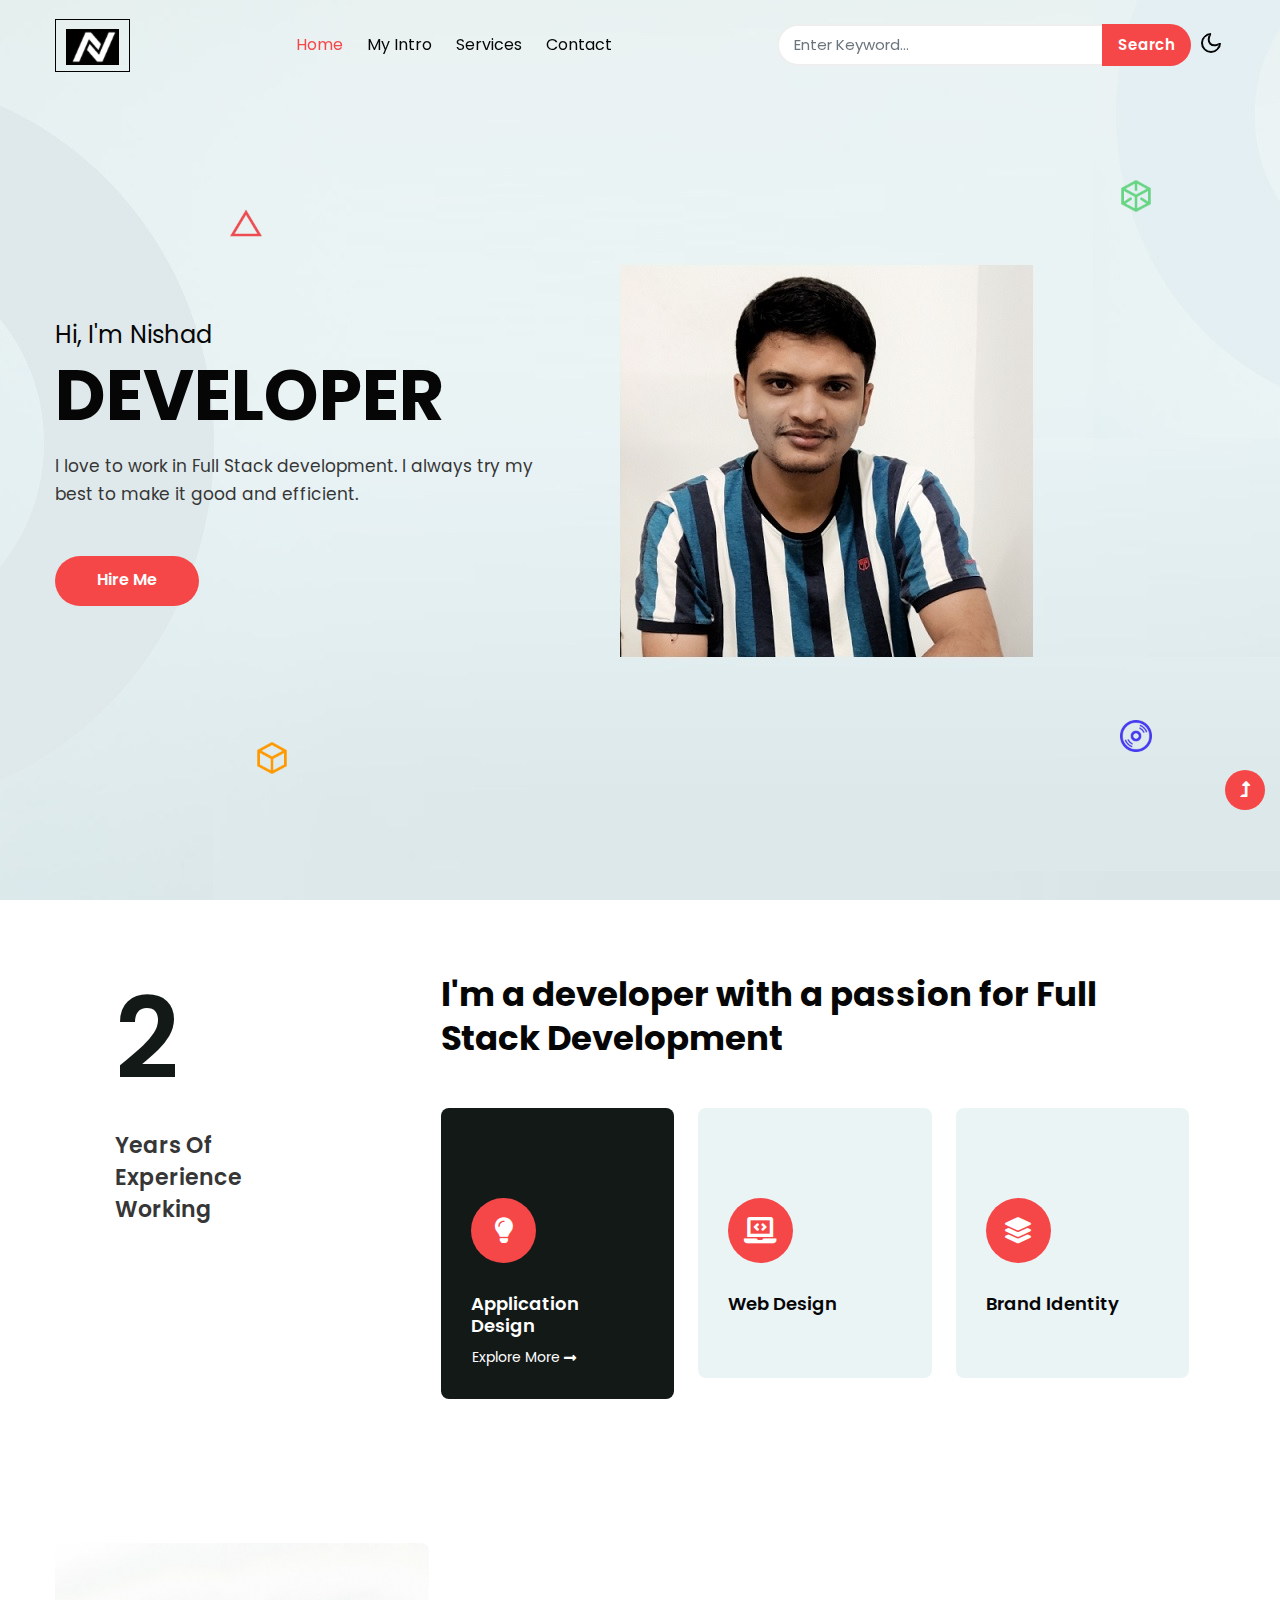
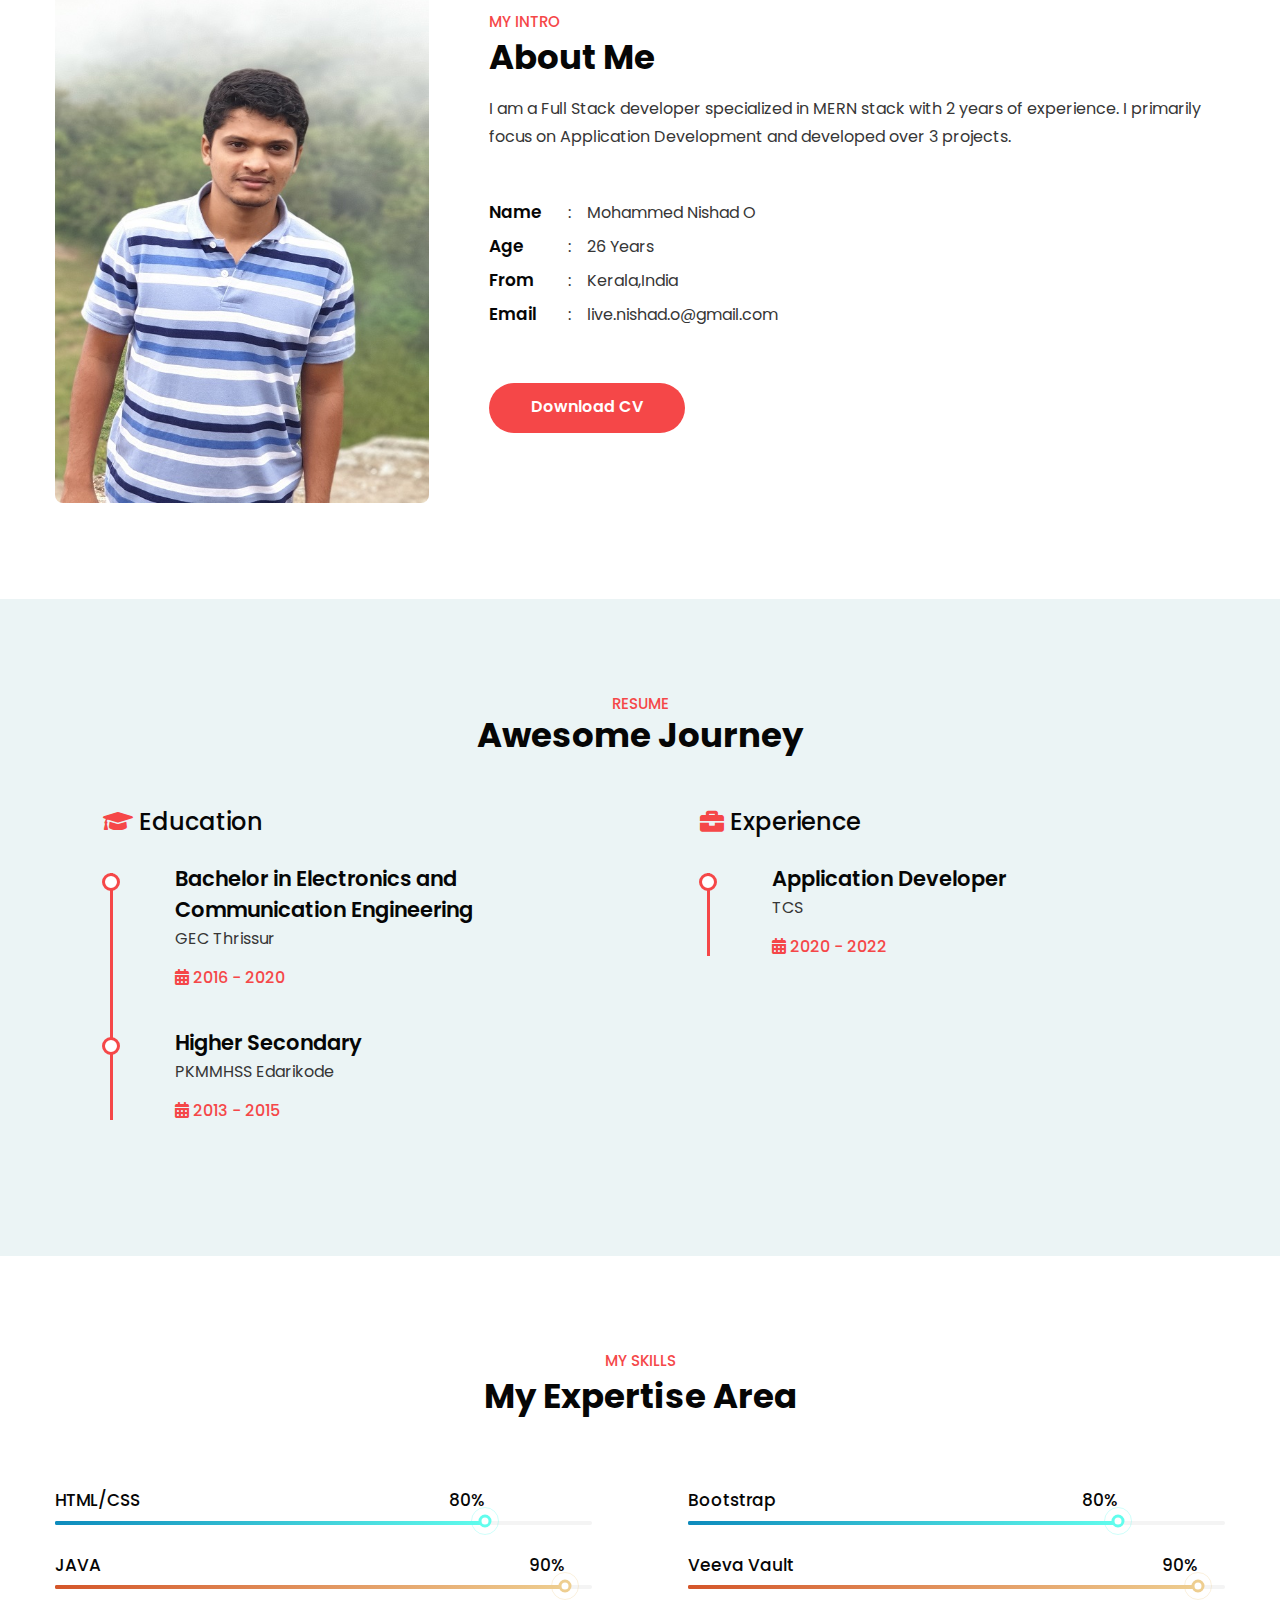
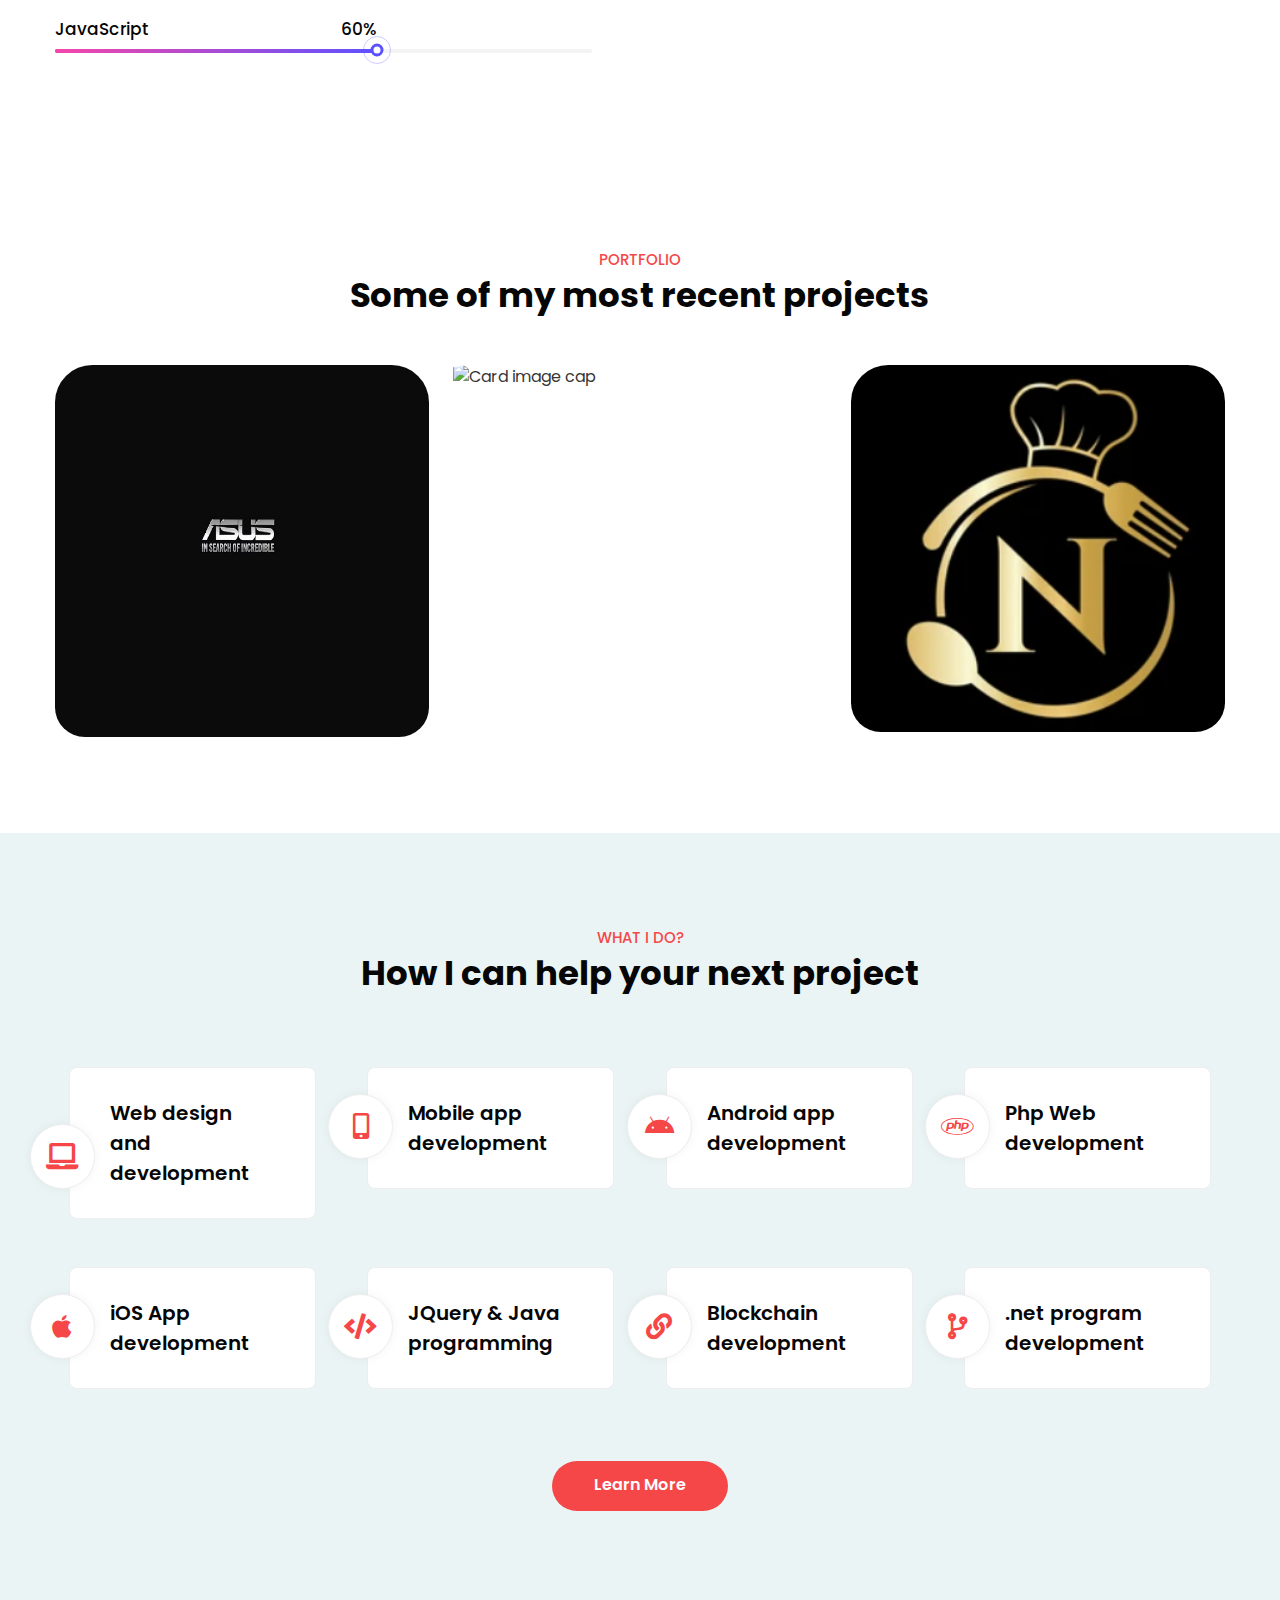
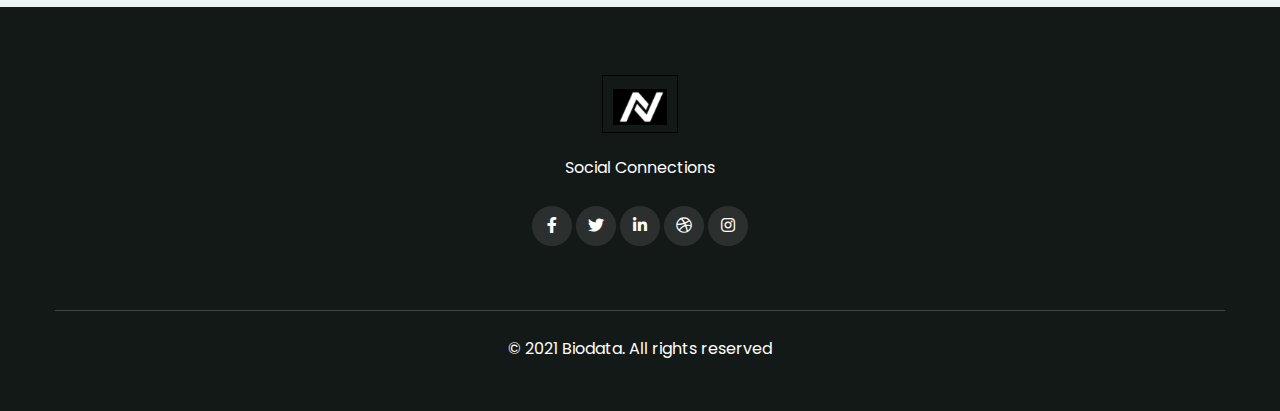
==== index.html @ e6a6d179 "completed" ====
<!--
Author: W3layouts
Author URL: http://w3layouts.com
-->
<!doctype html>
<html lang="en">

<head>
    <!-- Required meta tags -->
    <meta charset="utf-8">
    <meta name="viewport" content="width=device-width, initial-scale=1">
    <title>Nishad-Personal Website</title>
    <!-- google font -->
    <link href="//fonts.googleapis.com/css2?family=Poppins:wght@100;200;300;400;500;600;700;800;900&display=swap"
        rel="stylesheet">
    <link rel="icon" type="image/x-icon" href="assets/images/logo.png">
    <!-- Template CSS Style link -->
    <link rel="stylesheet" href="assets/css/style-starter.css">
</head>

<body>
    <!-- header -->
    <header id="site-header" class="fixed-top">
        <div class="container">
            <nav class="navbar navbar-expand-lg navbar-light">
                <a class="navbar-brand" href="index.html">
                    <img src="assets/images/logo.png" height="36">
                </a>
                <button class="navbar-toggler collapsed" type="button" data-bs-toggle="collapse"
                    data-bs-target="#navbarScroll" aria-controls="navbarScroll" aria-expanded="false"
                    aria-label="Toggle navigation">
                    <span class="navbar-toggler-icon fa icon-expand fa-bars"></span>
                    <span class="navbar-toggler-icon fa icon-close fa-times"></span>
                </button>
                <div class="collapse navbar-collapse" id="navbarScroll">
                    <ul class="navbar-nav mx-auto my-2 my-lg-0 navbar-nav-scroll">
                        <li class="nav-item">
                            <a class="nav-link active" aria-current="page" href="index.html">Home</a>
                        </li>
                        <li class="nav-item">
                            <a class="nav-link" href="about.html">My Intro</a>
                        </li>
                        <li class="nav-item">
                            <a class="nav-link" href="services.html">Services</a>
                        </li>
                        <li class="nav-item">
                            <a class="nav-link" href="contact.html">Contact</a>
                        </li>
                    </ul>
                    <form action="#search" method="GET" class="d-flex search-header">
                        <input class="form-control" type="search" placeholder="Enter Keyword..." aria-label="Search"
                            required>
                        <button class="btn btn-style" type="submit">Search</button>
                    </form>
                </div>
                <!-- toggle switch for light and dark theme -->
                <div class="cont-ser-position">
                    <nav class="navigation">
                        <div class="theme-switch-wrapper">
                            <label class="theme-switch" for="checkbox">
                                <input type="checkbox" id="checkbox">
                                <div class="mode-container">
                                    <i class="gg-sun"></i>
                                    <i class="gg-moon"></i>
                                </div>
                            </label>
                        </div>
                    </nav>
                </div>
                <!-- //toggle switch for light and dark theme -->
            </nav>
        </div>
    </header>
    <!-- //header -->

    <!-- banner section -->
    <section class="w3l-banner py-5" id="home">
        <div class="container py-md-5 py-4">
            <div class="row align-items-center pt-4">
                <div class="col-md-6 banner-left pe-xl-5">
                    <h4>Hi, I'm Nishad</h4>
                    <h3 class="mb-3 mt-1">Developer</h3>
                    <p class="banner-sub me-md-5">I love to work in Full Stack development.
                        I always try my best to make it good and efficient.
                    </p>
                    <div class="d-flex align-items-center buttons-banner mt-sm-5 mt-4">
                        <a href="about.html" class="btn btn-style me-2">Hire Me</a>
                    </div>
                </div>
                <div class="col-md-6">
                </div>
            </div>
        </div>
        <!-- animations icons -->
        <div class="icon-effects-w3-1 text-right">
            <img src="assets/images/icon2.png" alt="" class="img-fluid">
        </div>
        <div class="icon-effects-w3-2 text-right">
            <img src="assets/images/icon3.png" alt="" class="img-fluid">
        </div>
        <div class="icon-effects-w3-3 text-right">
            <img src="assets/images/icon1.png" alt="" class="img-fluid">
        </div>
        <div class="icon-effects-w3-4 text-right">
            <img src="assets/images/icon6.png" alt="" class="img-fluid">
        </div>
        <!-- //animations icons -->
    </section>
    <!-- //banner section -->

    <!-- logo partners -->
    <!-- <section class="w3l-clients pt-5 pb-4" id="clients">
        <div class="container">
            <div class="company-logos text-center">
                <div class="row mx-auto justify-content-center">
                    <div class="col-md-2 col-sm-4 col-6 ">
                        <img src="assets/images/logo1.png" alt="" class="img-fluid">
                    </div>
                    <div class="col-md-2 col-sm-4 col-6">
                        <img src="assets/images/logo2.png" alt="" class="img-fluid">
                    </div>
                    <div class="col-md-2 col-sm-4 col-6 mt-sm-0 mt-3">
                        <img src="assets/images/logo3.png" alt="" class="img-fluid">
                    </div>
                    <div class="col-md-2 col-sm-4 col-6 mt-md-0 mt-3">
                        <img src="assets/images/logo4.png" alt="" class="img-fluid">
                    </div>
                    <div class="col-md-2 col-sm-4 col-6 mt-md-0 mt-3">
                        <img src="assets/images/logo5.png" alt="" class="img-fluid">
                    </div>
                </div>
            </div>
        </div>
    </section>


    //logo partners -->

    <!-- grids section -->
    <section class="w3l-bottom-grids-6 pt-sm-5 pb-5" id="features">
        <div class="container pt-lg-4">
            <div class="grids-area-hny main-cont-wthree-fea row">
                <div class="col-md-3 col-sm-4 ps-xl-5">
                    <h4 class="ab-exper-count mb-sm-4 ps-lg-4">2</h4>
                    <p class="ab-content ps-lg-4">years of experience working</p>
                </div>
                <div class="col-xl-8 col-md-9 col-sm-8 offset-xl-1 ps-xl-0 pe-xl-5 mt-sm-0 mt-4">
                    <h3 class="title-style mb-sm-5 mb-4">I'm a developer with a passion for Full Stack Development</h3>
                    <div class="row">
                        <div class="col-lg-4 col-md-6 grids-feature">
                            <div class="area-box active">
                                <div class="icon-style">
                                    <i class="fas fa-lightbulb"></i>
                                </div>
                                <h4><a href="#feature" class="title-head">Application Design</a></h4>
                                <a href="about.html" class="btn more p-0">Explore More<i
                                        class="fas fa-long-arrow-alt-right ms-1"></i></a>
                            </div>
                        </div>
                        <div class="col-lg-4 col-md-6 grids-feature mt-md-0 mt-4">
                            <div class="area-box">
                                <div class="icon-style">
                                    <i class="fas fa-laptop-code"></i>
                                </div>
                                <h4><a href="#feature" class="title-head">Web Design</a></h4>
                                <a href="about.html" class="btn more p-0">Explore More<i
                                        class="fas fa-long-arrow-alt-right ms-1"></i></a>
                            </div>
                        </div>
                        <div class="col-lg-4 col-md-6 grids-feature mt-lg-0 mt-4">
                            <div class="area-box">
                                <div class="icon-style">
                                    <i class="fas fa-layer-group"></i>
                                </div>
                                <h4><a href="#feature" class="title-head">Brand Identity</a></h4>
                                <a href="about.html" class="btn more p-0">Explore More<i
                                        class="fas fa-long-arrow-alt-right ms-1"></i></a>
                            </div>
                        </div>
                    </div>
                </div>
            </div>
        </div>
    </section>
    <!-- //grids section -->

    <!-- about section -->
    <section class="w3l-aboutblock1 pt-lg-5 pt-2 pb-5" id="about">
        <div class="container py-md-5 py-4">
            <div class="row align-items-center">
                <div class="col-lg-4">
                    <div class="position-relative">
                        <img src="assets/images/3.jpg" alt="" class="radius-image img-fluid">
                    </div>
                </div>
                <div class="col-lg-8 ps-lg-5 mt-lg-0 mt-5">
                    <h5 class="title-small mb-1">My Intro</h5>
                    <h3 class="title-style">About Me</h3>
                    <p class="mt-3">I am a Full Stack developer specialized in MERN stack with 2 years of experience.
                        I primarily focus on Application Development and developed over 3 projects.</p>
                    <div class="my-info mt-md-5 mt-4">
                        <ul class="single-info">
                            <li class="name-style">Name</li>
                            <li>:</li>
                            <li>
                                <p>Mohammed Nishad O</p>
                            </li>
                        </ul>
                        <ul class="single-info">
                            <li class="name-style">Age</li>
                            <li>:</li>
                            <li>
                                <p>26 Years</p>
                            </li>
                        </ul>
                        <ul class="single-info">
                            <li class="name-style">From</li>
                            <li>:</li>
                            <li>
                                <p>Kerala,India</p>
                            </li>
                        </ul>
                        <ul class="single-info">
                            <li class="name-style">Email</li>
                            <li>:</li>
                            <li>
                                <p><a href="mailto:maryateer@mail.com">live.nishad.o@gmail.com</a></p>
                            </li>
                        </ul>
                    </div>
                    <a href="assets/" download= "CV_Mohammed Nishad-1.pdf"class="btn btn-style mt-5">Download CV</a>
                </div>
            </div>
        </div>
    </section>
    <!-- //about section -->

    <!-- qualification section -->
    <section class="w3l-timeline-1 py-5">
        <div class="container py-lg-5 py-4">
            <div class="title-heading-w3 text-center mb-sm-5 mb-4">
                <h5 class="title-small">Resume</h5>
                <h3 class="title-style">Awesome Journey</h3>
            </div>
            <div class="row">
                <div class="col-lg-6">
                    <h5 class="sub-title-timeline"><i class="fas fa-graduation-cap"></i> Education</h5>
                    <div class="timeline">
                        <div class="column">
                            <div class="title">
                                <h2>Bachelor in Electronics and Communication Engineering</h2>
                            </div>
                            <div class="description">
                                <p>GEC Thrissur</p>
                                <h6><i class="fas fa-calendar-alt"></i> 2016 - 2020</h6>
                            </div>
                        </div>
                        <div class="column">
                            <div class="title">
                                <h2>Higher Secondary</h2>
                            </div>
                            <div class="description">
                                <p>PKMMHSS Edarikode</p>
                                <h6><i class="fas fa-calendar-alt"></i> 2013 - 2015</h6>
                            </div>
                        </div>
                        
                    </div>
                </div>

                <div class="col-lg-6 mt-lg-0 mt-4">
                    <h5 class="sub-title-timeline"><i class="fas fa-briefcase"></i> Experience</h5>
                    <div class="timeline">
                        <div class="column">
                            <div class="title">
                                <h2>Application Developer</h2>
                            </div>
                            <div class="description">
                                <p>TCS</p>
                                <h6><i class="fas fa-calendar-alt"></i> 2020 - 2022</h6>
                            </div>
                        </div>
                        
                    </div>
                </div>
            </div>
        </div>
    </section>
    <!-- //qualification section -->

    <!-- skills section -->
    <section class="w3l-progress py-5" id="progress">
        <div class="container py-md-5 py-4">
            <div class="title-heading-w3 text-center mb-sm-5 mb-4">
                <h5 class="title-small mb-1">My Skills</h5>
                <h3 class="title-style">My Expertise Area</h3>
            </div>
            <div class="row py-lg-4">
                <div class="col-lg-6 pe-lg-5">
                    <div class="progress-info info1">
                        <h6 class="progress-tittle">HTML/CSS <span class="">80%</span></h6>
                        <div class="progress">
                            <div class="progress-bar progress-bar-striped gradient-1" role="progressbar"
                                style="width: 80%" aria-valuenow="90" aria-valuemin="0" aria-valuemax="100">
                            </div>
                        </div>
                    </div>
                    <div class="progress-info info2">
                        <h6 class="progress-tittle">JAVA <span class="">90%</span>
                        </h6>
                        <div class="progress">
                            <div class="progress-bar progress-bar-striped gradient-2" role="progressbar"
                                style="width: 95%" aria-valuenow="95" aria-valuemin="0" aria-valuemax="100">
                            </div>
                        </div>
                    </div>
                    <div class="progress-info info3">
                        <h6 class="progress-tittle">JavaScript <span class="">60%</span></h6>
                        <div class="progress">
                            <div class="progress-bar progress-bar-striped gradient-3" role="progressbar"
                                style="width: 60%" aria-valuenow="95" aria-valuemin="0" aria-valuemax="100">
                            </div>
                        </div>
                    </div>
                    <!-- <div class="progress-info info4 mb-0">
                        <h6 class="progress-tittle">React JS <span class="">85%</span></h6>
                        <div class="progress">
                            <div class="progress-bar progress-bar-striped gradient-4" role="progressbar"
                                style="width: 85%" aria-valuenow="95" aria-valuemin="0" aria-valuemax="100">
                            </div>
                        </div>
                    </div> -->
                </div>
                <div class="col-lg-6 ps-lg-5 mt-lg-0 mt-5">
                    <div class="progress-info info1">
                        <h6 class="progress-tittle">Bootstrap <span class="">80%</span></h6>
                        <div class="progress">
                            <div class="progress-bar progress-bar-striped gradient-1" role="progressbar"
                                style="width: 80%" aria-valuenow="90" aria-valuemin="0" aria-valuemax="100">
                            </div>
                        </div>
                    </div>
                    <div class="progress-info info2">
                        <h6 class="progress-tittle">Veeva Vault <span class="">90%</span>
                        </h6>
                        <div class="progress">
                            <div class="progress-bar progress-bar-striped gradient-2" role="progressbar"
                                style="width: 95%" aria-valuenow="95" aria-valuemin="0" aria-valuemax="100">
                            </div>
                        </div>
                    </div>
                    <!-- <div class="progress-info info3">
                        <h6 class="progress-tittle">Graphic Design <span class="">60%</span></h6>
                        <div class="progress">
                            <div class="progress-bar progress-bar-striped gradient-3" role="progressbar"
                                style="width: 60%" aria-valuenow="95" aria-valuemin="0" aria-valuemax="100">
                            </div>
                        </div>
                    </div>
                    <div class="progress-info info4 mb-0">
                        <h6 class="progress-tittle">UI/UX Design <span class="">85%</span></h6>
                        <div class="progress">
                            <div class="progress-bar progress-bar-striped gradient-4" role="progressbar"
                                style="width: 85%" aria-valuenow="95" aria-valuemin="0" aria-valuemax="100">
                            </div>
                        </div>
                    </div> -->
                </div>
            </div>
        </div>
    </section>
    <!-- //skills section -->

    <!-- projects section -->
    <section class="w3l-gallery pb-5" id="gallery">
        <div class="container py-md-5 py-4">
            <div class="title-heading-w3 text-center mb-sm-5 mb-4">
                <h5 class="title-small mb-1">Portfolio</h5>
                <h3 class="title-style">Some of my most recent projects</h3>
            </div>
            <div class="row">
                <div class="col-lg-4 col-md-6 item">
                    <a href="https://nishado.github.io/ASUS_Clone"  data-title="Project 1"
                        class="zoom d-block">
                        <img class="card-img-bottom " src="assets/images/asus.jpg" alt="Card image cap" style="border-bottom-left-radius: 8%;border-bottom-right-radius: 8%;">
                        <span class="overlay__hover"></span>
                        <span class="hover-content">
                            <span class="title">Project 1</span>
                            <span class="content">Static clone of Asus.com/in</span>
                        </span>
                    </a>
                </div>
                <div class="col-lg-4 col-md-6 item mt-md-0 mt-4">
                    <a href="https://nishado.github.io/LinkedIn_Clone" data-title="Project 2"
                        class="zoom d-block">
                        <img class="card-img-bottom d-block" src="https://play-lh.googleusercontent.com/kMofEFLjobZy_bCuaiDogzBcUT-dz3BBbOrIEjJ-hqOabjK8ieuevGe6wlTD15QzOqw" alt="Card image cap" style="border-bottom-left-radius: 8%;border-bottom-right-radius: 8%;">
                        <span class="overlay__hover"></span>
                        <span class="hover-content">
                            <span class="title">Project 2</span>
                            <span class="content">Static Clone of LinedIn</span>
                        </span>
                    </a>
                </div>

                <div class="col-lg-4 col-md-6 item mt-lg-0 mt-4">
                    <a href="https://nishado.github.io/nishadskitchen" data-title="Project 3"
                        class="zoom d-block">
                        <img class="card-img-bottom d-block" src="assets/images/main logo.png" alt="Card image cap" style="border-bottom-left-radius: 8%;border-bottom-right-radius: 8%;">
                        <span class="overlay__hover"></span>
                        <span class="hover-content">
                            <span class="title">Project 3</span>
                            <span class="content">A Responsive Restaurant website</span>
                        </span>
                    </a>
                </div>

                <!-- <div class="col-lg-4 col-md-6 item mt-4 pt-lg-2">
                    <a href="assets/images/g5.jpg" data-lightbox="example-set" data-title="Project 4"
                        class="zoom d-block">
                        <img class="card-img-bottom d-block" src="assets/images/g5.jpg" alt="Card image cap">
                        <span class="overlay__hover"></span>
                        <span class="hover-content">
                            <span class="title">Project 4</span>
                            <span class="content">Quisque ut lectus, eros et, sed commodo risus.</span>
                        </span>
                    </a>
                </div>

                <div class="col-lg-4 col-md-6 item mt-4 pt-lg-2">
                    <a href="assets/images/g6.jpg" data-lightbox="example-set" data-title="Project 5"
                        class="zoom d-block">
                        <img class="card-img-bottom d-block" src="assets/images/g6.jpg" alt="Card image cap">
                        <span class="overlay__hover"></span>
                        <span class="hover-content">
                            <span class="title">Project 5</span>
                            <span class="content">Quisque ut lectus, eros et, sed commodo risus.</span>
                        </span>
                    </a>
                </div>

                <div class="col-lg-4 col-md-6 item mt-4 pt-lg-2">
                    <a href="assets/images/g4.jpg" data-lightbox="example-set" data-title="Project 6"
                        class="zoom d-block">
                        <img class="card-img-bottom d-block" src="assets/images/g4.jpg" alt="Card image cap">
                        <span class="overlay__hover"></span>
                        <span class="hover-content">
                            <span class="title">Project 6</span>
                            <span class="content">Quisque ut lectus, eros et, sed commodo risus.</span>
                        </span>
                    </a>
                </div> -->
            </div>
        </div>
    </section>
    <!-- //projects section -->

    <!-- home service section -->
    <section class="w3l-servicesblock1 py-5" id="services">
        <div class="container py-md-5 py-4">
            <div class="title-heading-w3 text-center mb-sm-5 mb-4">
                <h5 class="title-small mb-1">What i do?</h5>
                <h3 class="title-style">How I can help your next project</h3>
            </div>
            <div class="w3-services-grids py-lg-4">
                <div class="fea-gd-vv row">
                    <div class="col-lg-3 col-md-6">
                        <div class="feature-gd icon-yellow">
                            <div class="icon">
                                <i class="fas fa-laptop"></i>
                            </div>
                            <div class="icon-info">
                                <a href="#url">Web design<br> and development </a>
                            </div>
                        </div>
                    </div>
                    <div class="col-lg-3 col-md-6 mt-md-0 mt-4">
                        <div class="feature-gd icon-vilot">
                            <div class="icon">
                                <i class="fas fa-mobile-alt"></i>
                            </div>
                            <div class="icon-info">
                                <a href="#url">Mobile app<br> development</a>
                            </div>
                        </div>
                    </div>
                    <div class="col-lg-3 col-md-6 mt-lg-0 mt-md-5 mt-4">
                        <div class="feature-gd icon-blue">
                            <div class="icon">
                                <i class="fab fa-android"></i>
                            </div>
                            <div class="icon-info">
                                <a href="#url">Android app<br> development</a>
                            </div>
                        </div>
                    </div>
                    <div class="col-lg-3 col-md-6 mt-lg-0 mt-md-5 mt-4">
                        <div class="feature-gd icon-red">
                            <div class="icon">
                                <i class="fab fa-php"></i>
                            </div>
                            <div class="icon-info">
                                <a href="#url">Php Web<br> development</a>
                            </div>
                        </div>
                    </div>
                    <div class="col-lg-3 col-md-6 mt-md-5 mt-4">
                        <div class="feature-gd icon-light-green">
                            <div class="icon">
                                <i class="fab fa-apple"></i>
                            </div>
                            <div class="icon-info">
                                <a href="#url">iOS App<br> development </a>
                            </div>
                        </div>
                    </div>
                    <div class="col-lg-3 col-md-6 mt-md-5 mt-4">
                        <div class="feature-gd icon-light-blue">
                            <div class="icon">
                                <i class="fas fa-code"></i>
                            </div>
                            <div class="icon-info">
                                <a href="#url">JQuery & Java<br> programming</a>
                            </div>
                        </div>
                    </div>
                    <div class="col-lg-3 col-md-6 mt-md-5 mt-4">
                        <div class="feature-gd icon-dark-green">
                            <div class="icon">
                                <i class="fas fa-link"></i>
                            </div>
                            <div class="icon-info">
                                <a href="#url">Blockchain<br> development</a>
                            </div>
                        </div>
                    </div>
                    <div class="col-lg-3 col-md-6 mt-md-5 mt-4">
                        <div class="feature-gd icon-pink">
                            <div class="icon">
                                <i class="fas fa-code-branch"></i>
                            </div>
                            <div class="icon-info">
                                <a href="#url">.net program<br> development</a>
                            </div>
                        </div>
                    </div>
                </div>
            </div>
            <div class="text-center mt-5">
                <a href="services.html" class="btn btn-style">Learn More</a>
            </div>
        </div>
    </section>
    <!-- //home service section -->

    <!-- testimonials section -->
    <!-- <section class="w3l-testimonials py-5" id="testimonials">
        <div class="container py-md-5 py-4">
            <div class="row">
                <div class="col-md-10 mx-auto">
                    <div class="owl-two owl-carousel owl-theme">
                        <div class="item">
                            <div class="slider-info mt-lg-4 mt-3">
                                <div class="message">
                                    <img src="assets/images/quote.png" alt="" class="img-fluid mb-2" />
                                    <p><q>Lorem ipsum dolor sit amet consectetur adipisicing elit. Ea sit id
                                            accusantium
                                            officia quod quasi necessitatibus perspiciatis Harum error provident
                                            quibusdam tenetur.</q></p>
                                    <div class="name mt-4 mb-4">
                                        <h4>Phillip Hunt</h4>
                                        <p>Subtitle goes here</p>
                                    </div>
                                </div>
                                <div class="img-circle">
                                    <img src="assets/images/c1.jpg" class="img-fluid radius-image" alt="client">
                                </div>
                            </div>
                        </div>
                        <div class="item">
                            <div class="slider-info mt-lg-4 mt-3">
                                <div class="message">
                                    <img src="assets/images/quote.png" alt="" class="img-fluid mb-2" />
                                    <p><q>Lorem ipsum dolor sit amet consectetur adipisicing elit. Ea sit id
                                            accusantium
                                            officia quod quasi necessitatibus perspiciatis Harum error provident
                                            quibusdam tenetur.</q></p>
                                    <div class="name mt-4 mb-4">
                                        <h4>Sara Grant</h4>
                                        <p>Subtitle goes here</p>
                                    </div>
                                </div>
                                <div class="img-circle">
                                    <img src="assets/images/c2.jpg" class="img-fluid radius-image" alt="client">
                                </div>
                            </div>
                        </div>
                        <div class="item">
                            <div class="slider-info mt-lg-4 mt-3">
                                <div class="message">
                                    <img src="assets/images/quote.png" alt="" class="img-fluid mb-2" />
                                    <p><q>Lorem ipsum dolor sit amet consectetur adipisicing elit. Ea sit id
                                            accusantium
                                            officia quod quasi necessitatibus perspiciatis Harum error provident
                                            quibusdam tenetur.</q></p>
                                    <div class="name mt-4 mb-4">
                                        <h4>Luke Jacobs</h4>
                                        <p>Subtitle goes here</p>
                                    </div>
                                </div>
                                <div class="img-circle">
                                    <img src="assets/images/c3.jpg" class="img-fluid radius-image" alt="client">
                                </div>
                            </div>
                        </div>
                        <div class="item">
                            <div class="slider-info mt-lg-4 mt-3">
                                <div class="message">
                                    <img src="assets/images/quote.png" alt="" class="img-fluid mb-2" />
                                    <p><q>Lorem ipsum dolor sit amet consectetur adipisicing elit. Ea sit id
                                            accusantium
                                            officia quod quasi necessitatibus perspiciatis Harum error provident
                                            quibusdam tenetur.</q></p>
                                    <div class="name mt-4 mb-4">
                                        <h4>Claire Olson</h4>
                                        <p>Subtitle goes here</p>
                                    </div>
                                </div>
                                <div class="img-circle">
                                    <img src="assets/images/c4.jpg" class="img-fluid radius-image" alt="client">
                                </div>
                            </div>
                        </div>
                    </div>
                </div>
            </div>
        </div>
    </section>
    //testimonials section -->

    <!-- footer -->
    <footer class="footer-w3ls text-center py-5">
        <div class="container pt-4">
            <div class="mx-auto" style="max-width:600px;">
                <a href="index.html" class="footer-logo py-1">
                    <img src="assets/images/logo.png" height="36">
                </a>
                <p class="mt-4 text-white">Social Connections</p>
                <div class="social-icons-main mt-4 pb-3">
                    <ul class="social-icons3">
                        <li>
                            <a href="#facebook">
                                <i class="fab fa-facebook-f"></i>
                            </a>
                        </li>
                        <li>
                            <a href="#twitter">
                                <i class="fab fa-twitter"></i>
                            </a>
                        </li>
                        <li>
                            <a href="#linkedinin">
                                <i class="fab fa-linkedin-in"></i>
                            </a>
                        </li>
                        <li>
                            <a href="#dribbble">
                                <i class="fab fa-dribbble"></i>
                            </a>
                        </li>
                        <li>
                            <a href="#instagram">
                                <i class="fab fa-instagram"></i>
                            </a>
                        </li>
                    </ul>
                </div>
            </div>
            <!-- copyright -->
            <p class="copy-right-w3 text-white mt-5 pt-4">© 2021 Biodata. All rights reserved
              
            </p>
        </div>
    </footer>
    <!-- //footer -->

    <!-- Js scripts -->
    <!-- move top -->
    <button onclick="topFunction()" id="movetop" title="Go to top">
        <span class="fas fa-level-up-alt" aria-hidden="true"></span>
    </button>
    <script>
        // When the user scrolls down 20px from the top of the document, show the button
        window.onscroll = function () {
            scrollFunction()
        };

        function scrollFunction() {
            if (document.body.scrollTop > 20 || document.documentElement.scrollTop > 20) {
                document.getElementById("movetop").style.display = "block";
            } else {
                document.getElementById("movetop").style.display = "none";
            }
        }

        // When the user clicks on the button, scroll to the top of the document
        function topFunction() {
            document.body.scrollTop = 0;
            document.documentElement.scrollTop = 0;
        }
    </script>
    <!-- //move top -->

    <!-- common jquery plugin -->
    <script src="assets/js/jquery-3.3.1.min.js"></script>
    <!-- //common jquery plugin -->

    <!-- libhtbox -->
    <script src="assets/js/lightbox-plus-jquery.min.js"></script>
    <!-- libhtbox -->

    <!-- testimonials owlcarousel -->
    <script src="assets/js/owl.carousel.js"></script>
    <script>
        $(document).ready(function () {
            $('.owl-two').owlCarousel({
                loop: true,
                margin: 30,
                nav: false,
                responsiveClass: true,
                autoplay: true,
                autoplayTimeout: 5000,
                autoplaySpeed: 1000,
                autoplayHoverPause: false,
                responsive: {
                    0: {
                        items: 1,
                        nav: false
                    },
                    480: {
                        items: 1,
                        nav: false
                    },
                    667: {
                        items: 1,
                        nav: false
                    },
                    1000: {
                        items: 1,
                        nav: false
                    }
                }
            })
        })
    </script>
    <!-- //script for Testimonials-->

    <!-- theme switch js (light and dark)-->
    <script src="assets/js/theme-change.js"></script>
    <!-- //theme switch js (light and dark)-->

    <!-- MENU-JS -->
    <script>
        $(window).on("scroll", function () {
            var scroll = $(window).scrollTop();

            if (scroll >= 80) {
                $("#site-header").addClass("nav-fixed");
            } else {
                $("#site-header").removeClass("nav-fixed");
            }
        });

        //Main navigation Active Class Add Remove
        $(".navbar-toggler").on("click", function () {
            $("header").toggleClass("active");
        });
        $(document).on("ready", function () {
            if ($(window).width() > 991) {
                $("header").removeClass("active");
            }
            $(window).on("resize", function () {
                if ($(window).width() > 991) {
                    $("header").removeClass("active");
                }
            });
        });
    </script>
    <!-- //MENU-JS -->

    <!-- disable body scroll which navbar is in active -->
    <script>
        $(function () {
            $('.navbar-toggler').click(function () {
                $('body').toggleClass('noscroll');
            })
        });
    </script>
    <!-- //disable body scroll which navbar is in active -->

    <!-- bootstrap -->
    <script src="assets/js/bootstrap.min.js"></script>
    <!-- //bootstrap -->
    <!-- //Js scripts -->
</body>

</html>
---- assets/css/style-starter.css ----
@charset "UTF-8";

/*--
Author: W3layouts
Author URL: http://w3layouts.com
--*/
/*!
 * Bootstrap v5.0.1 (https://getbootstrap.com/)
 * Copyright 2011-2021 The Bootstrap Authors
 * Copyright 2011-2021 Twitter, Inc.
 * Licensed under MIT (https://github.com/twbs/bootstrap/blob/main/LICENSE)
 */
:root {
  --bs-blue: #0d6efd;
  --bs-indigo: #6610f2;
  --bs-purple: #6f42c1;
  --bs-pink: #d63384;
  --bs-red: #dc3545;
  --bs-orange: #fd7e14;
  --bs-yellow: #ffc107;
  --bs-green: #198754;
  --bs-teal: #20c997;
  --bs-cyan: #0dcaf0;
  --bs-white: #fff;
  --bs-gray: #6c757d;
  --bs-gray-dark: #343a40;
  --bs-primary: #0d6efd;
  --bs-secondary: #6c757d;
  --bs-success: #198754;
  --bs-info: #0dcaf0;
  --bs-warning: #ffc107;
  --bs-danger: #dc3545;
  --bs-light: #f8f9fa;
  --bs-dark: #212529;
  --bs-font-sans-serif: system-ui, -apple-system, "Segoe UI", Roboto, "Helvetica Neue", Arial, "Noto Sans", "Liberation Sans", sans-serif, "Apple Color Emoji", "Segoe UI Emoji", "Segoe UI Symbol", "Noto Color Emoji";
  --bs-font-monospace: SFMono-Regular, Menlo, Monaco, Consolas, "Liberation Mono", "Courier New", monospace;
  --bs-gradient: linear-gradient(180deg, rgba(255, 255, 255, 0.15), rgba(255, 255, 255, 0));
}

*,
*::before,
*::after {
  box-sizing: border-box;
}

@media (prefers-reduced-motion: no-preference) {
  :root {
    scroll-behavior: smooth;
  }
}

body {
  margin: 0;
  font-family: var(--bs-font-sans-serif);
  font-size: 1rem;
  font-weight: 400;
  line-height: 1.5;
  color: #212529;
  background-color: #fff;
  -webkit-text-size-adjust: 100%;
  -webkit-tap-highlight-color: rgba(0, 0, 0, 0);
}

hr {
  margin: 1rem 0;
  color: inherit;
  background-color: currentColor;
  border: 0;
  opacity: 0.25;
}

hr:not([size]) {
  height: 1px;
}

h6,
.h6,
h5,
.h5,
h4,
.h4,
h3,
.h3,
h2,
.h2,
h1,
.h1 {
  margin-top: 0;
  margin-bottom: 0.5rem;
  font-weight: 500;
  line-height: 1.2;
}

h1,
.h1 {
  font-size: calc(1.375rem + 1.5vw);
}

@media (min-width: 1200px) {

  h1,
  .h1 {
    font-size: 2.5rem;
  }
}

h2,
.h2 {
  font-size: calc(1.325rem + 0.9vw);
}

@media (min-width: 1200px) {

  h2,
  .h2 {
    font-size: 2rem;
  }
}

h3,
.h3 {
  font-size: calc(1.3rem + 0.6vw);
}

@media (min-width: 1200px) {

  h3,
  .h3 {
    font-size: 1.75rem;
  }
}

h4,
.h4 {
  font-size: calc(1.275rem + 0.3vw);
}

@media (min-width: 1200px) {

  h4,
  .h4 {
    font-size: 1.5rem;
  }
}

h5,
.h5 {
  font-size: 1.25rem;
}

h6,
.h6 {
  font-size: 1rem;
}

p {
  margin-top: 0;
  margin-bottom: 1rem;
}

abbr[title],
abbr[data-bs-original-title] {
  -webkit-text-decoration: underline dotted;
  text-decoration: underline dotted;
  cursor: help;
  -webkit-text-decoration-skip-ink: none;
  text-decoration-skip-ink: none;
}

address {
  margin-bottom: 1rem;
  font-style: normal;
  line-height: inherit;
}

ol,
ul {
  padding-left: 2rem;
}

ol,
ul,
dl {
  margin-top: 0;
  margin-bottom: 1rem;
}

ol ol,
ul ul,
ol ul,
ul ol {
  margin-bottom: 0;
}

dt {
  font-weight: 700;
}

dd {
  margin-bottom: 0.5rem;
  margin-left: 0;
}

blockquote {
  margin: 0 0 1rem;
}

b,
strong {
  font-weight: bolder;
}

small,
.small {
  font-size: 0.875em;
}

mark,
.mark {
  padding: 0.2em;
  background-color: #fcf8e3;
}

sub,
sup {
  position: relative;
  font-size: 0.75em;
  line-height: 0;
  vertical-align: baseline;
}

sub {
  bottom: -0.25em;
}

sup {
  top: -0.5em;
}

a {
  color: #0d6efd;
  text-decoration: underline;
}

a:hover {
  color: #0a58ca;
}

a:not([href]):not([class]),
a:not([href]):not([class]):hover {
  color: inherit;
  text-decoration: none;
}

pre,
code,
kbd,
samp {
  font-family: var(--bs-font-monospace);
  font-size: 1em;
  direction: ltr
    /* rtl:ignore */
  ;
  unicode-bidi: bidi-override;
}

pre {
  display: block;
  margin-top: 0;
  margin-bottom: 1rem;
  overflow: auto;
  font-size: 0.875em;
}

pre code {
  font-size: inherit;
  color: inherit;
  word-break: normal;
}

code {
  font-size: 0.875em;
  color: #d63384;
  word-wrap: break-word;
}

a>code {
  color: inherit;
}

kbd {
  padding: 0.2rem 0.4rem;
  font-size: 0.875em;
  color: #fff;
  background-color: #212529;
  border-radius: 0.2rem;
}

kbd kbd {
  padding: 0;
  font-size: 1em;
  font-weight: 700;
}

figure {
  margin: 0 0 1rem;
}

img,
svg {
  vertical-align: middle;
}

table {
  caption-side: bottom;
  border-collapse: collapse;
}

caption {
  padding-top: 0.5rem;
  padding-bottom: 0.5rem;
  color: #6c757d;
  text-align: left;
}

th {
  text-align: inherit;
  text-align: -webkit-match-parent;
}

thead,
tbody,
tfoot,
tr,
td,
th {
  border-color: inherit;
  border-style: solid;
  border-width: 0;
}

label {
  display: inline-block;
}

button {
  border-radius: 0;
}

button:focus:not(:focus-visible) {
  outline: 0;
}

input,
button,
select,
optgroup,
textarea {
  margin: 0;
  font-family: inherit;
  font-size: inherit;
  line-height: inherit;
}

button,
select {
  text-transform: none;
}

[role=button] {
  cursor: pointer;
}

select {
  word-wrap: normal;
}

select:disabled {
  opacity: 1;
}

[list]::-webkit-calendar-picker-indicator {
  display: none;
}

button,
[type=button],
[type=reset],
[type=submit] {
  -webkit-appearance: button;
}

button:not(:disabled),
[type=button]:not(:disabled),
[type=reset]:not(:disabled),
[type=submit]:not(:disabled) {
  cursor: pointer;
}

::-moz-focus-inner {
  padding: 0;
  border-style: none;
}

textarea {
  resize: vertical;
}

fieldset {
  min-width: 0;
  padding: 0;
  margin: 0;
  border: 0;
}

legend {
  float: left;
  width: 100%;
  padding: 0;
  margin-bottom: 0.5rem;
  font-size: calc(1.275rem + 0.3vw);
  line-height: inherit;
}

@media (min-width: 1200px) {
  legend {
    font-size: 1.5rem;
  }
}

legend+* {
  clear: left;
}

::-webkit-datetime-edit-fields-wrapper,
::-webkit-datetime-edit-text,
::-webkit-datetime-edit-minute,
::-webkit-datetime-edit-hour-field,
::-webkit-datetime-edit-day-field,
::-webkit-datetime-edit-month-field,
::-webkit-datetime-edit-year-field {
  padding: 0;
}

::-webkit-inner-spin-button {
  height: auto;
}

[type=search] {
  outline-offset: -2px;
  -webkit-appearance: textfield;
}

/* rtl:raw:
[type="tel"],
[type="url"],
[type="email"],
[type="number"] {
  direction: ltr;
}
*/
::-webkit-search-decoration {
  -webkit-appearance: none;
}

::-webkit-color-swatch-wrapper {
  padding: 0;
}

::file-selector-button {
  font: inherit;
}

::-webkit-file-upload-button {
  font: inherit;
  -webkit-appearance: button;
}

output {
  display: inline-block;
}

iframe {
  border: 0;
}

summary {
  display: list-item;
  cursor: pointer;
}

progress {
  vertical-align: baseline;
}

[hidden] {
  display: none !important;
}

.lead {
  font-size: 1.25rem;
  font-weight: 300;
}

.display-1 {
  font-size: calc(1.625rem + 4.5vw);
  font-weight: 300;
  line-height: 1.2;
}

@media (min-width: 1200px) {
  .display-1 {
    font-size: 5rem;
  }
}

.display-2 {
  font-size: calc(1.575rem + 3.9vw);
  font-weight: 300;
  line-height: 1.2;
}

@media (min-width: 1200px) {
  .display-2 {
    font-size: 4.5rem;
  }
}

.display-3 {
  font-size: calc(1.525rem + 3.3vw);
  font-weight: 300;
  line-height: 1.2;
}

@media (min-width: 1200px) {
  .display-3 {
    font-size: 4rem;
  }
}

.display-4 {
  font-size: calc(1.475rem + 2.7vw);
  font-weight: 300;
  line-height: 1.2;
}

@media (min-width: 1200px) {
  .display-4 {
    font-size: 3.5rem;
  }
}

.display-5 {
  font-size: calc(1.425rem + 2.1vw);
  font-weight: 300;
  line-height: 1.2;
}

@media (min-width: 1200px) {
  .display-5 {
    font-size: 3rem;
  }
}

.display-6 {
  font-size: calc(1.375rem + 1.5vw);
  font-weight: 300;
  line-height: 1.2;
}

@media (min-width: 1200px) {
  .display-6 {
    font-size: 2.5rem;
  }
}

.list-unstyled {
  padding-left: 0;
  list-style: none;
}

.list-inline {
  padding-left: 0;
  list-style: none;
}

.list-inline-item {
  display: inline-block;
}

.list-inline-item:not(:last-child) {
  margin-right: 0.5rem;
}

.initialism {
  font-size: 0.875em;
  text-transform: uppercase;
}

.blockquote {
  margin-bottom: 1rem;
  font-size: 1.25rem;
}

.blockquote> :last-child {
  margin-bottom: 0;
}

.blockquote-footer {
  margin-top: -1rem;
  margin-bottom: 1rem;
  font-size: 0.875em;
  color: #6c757d;
}

.blockquote-footer::before {
  content: "— ";
}

.img-fluid {
  max-width: 100%;
  height: auto;
}

.img-thumbnail {
  padding: 0.25rem;
  background-color: #fff;
  border: 1px solid #dee2e6;
  border-radius: 0.25rem;
  max-width: 100%;
  height: auto;
}

.figure {
  display: inline-block;
}

.figure-img {
  margin-bottom: 0.5rem;
  line-height: 1;
}

.figure-caption {
  font-size: 0.875em;
  color: #6c757d;
}

.container,
.container-fluid,
.container-xxl,
.container-xl,
.container-lg,
.container-md,
.container-sm {
  width: 100%;
  padding-right: var(--bs-gutter-x, 0.75rem);
  padding-left: var(--bs-gutter-x, 0.75rem);
  margin-right: auto;
  margin-left: auto;
}

@media (min-width: 576px) {

  .container-sm,
  .container {
    max-width: 540px;
  }
}

@media (min-width: 768px) {

  .container-md,
  .container-sm,
  .container {
    max-width: 720px;
  }
}

@media (min-width: 992px) {

  .container-lg,
  .container-md,
  .container-sm,
  .container {
    max-width: 960px;
  }
}

@media (min-width: 1200px) {

  .container-xl,
  .container-lg,
  .container-md,
  .container-sm,
  .container {
    max-width: 1140px;
  }
}

@media (min-width: 1400px) {

  .container-xxl,
  .container-xl,
  .container-lg,
  .container-md,
  .container-sm,
  .container {
    max-width: 1320px;
  }
}

.row {
  --bs-gutter-x: 1.5rem;
  --bs-gutter-y: 0;
  display: flex;
  flex-wrap: wrap;
  margin-top: calc(var(--bs-gutter-y) * -1);
  margin-right: calc(var(--bs-gutter-x) / -2);
  margin-left: calc(var(--bs-gutter-x) / -2);
}

.row>* {
  flex-shrink: 0;
  width: 100%;
  max-width: 100%;
  padding-right: calc(var(--bs-gutter-x) / 2);
  padding-left: calc(var(--bs-gutter-x) / 2);
  margin-top: var(--bs-gutter-y);
}

.col {
  flex: 1 0 0%;
}

.row-cols-auto>* {
  flex: 0 0 auto;
  width: auto;
}

.row-cols-1>* {
  flex: 0 0 auto;
  width: 100%;
}

.row-cols-2>* {
  flex: 0 0 auto;
  width: 50%;
}

.row-cols-3>* {
  flex: 0 0 auto;
  width: 33.3333333333%;
}

.row-cols-4>* {
  flex: 0 0 auto;
  width: 25%;
}

.row-cols-5>* {
  flex: 0 0 auto;
  width: 20%;
}

.row-cols-6>* {
  flex: 0 0 auto;
  width: 16.6666666667%;
}

.col-auto {
  flex: 0 0 auto;
  width: auto;
}

.col-1 {
  flex: 0 0 auto;
  width: 8.3333333333%;
}

.col-2 {
  flex: 0 0 auto;
  width: 16.6666666667%;
}

.col-3 {
  flex: 0 0 auto;
  width: 25%;
}

.col-4 {
  flex: 0 0 auto;
  width: 33.3333333333%;
}

.col-5 {
  flex: 0 0 auto;
  width: 41.6666666667%;
}

.col-6 {
  flex: 0 0 auto;
  width: 50%;
}

.col-7 {
  flex: 0 0 auto;
  width: 58.3333333333%;
}

.col-8 {
  flex: 0 0 auto;
  width: 66.6666666667%;
}

.col-9 {
  flex: 0 0 auto;
  width: 75%;
}

.col-10 {
  flex: 0 0 auto;
  width: 83.3333333333%;
}

.col-11 {
  flex: 0 0 auto;
  width: 91.6666666667%;
}

.col-12 {
  flex: 0 0 auto;
  width: 100%;
}

.offset-1 {
  margin-left: 8.3333333333%;
}

.offset-2 {
  margin-left: 16.6666666667%;
}

.offset-3 {
  margin-left: 25%;
}

.offset-4 {
  margin-left: 33.3333333333%;
}

.offset-5 {
  margin-left: 41.6666666667%;
}

.offset-6 {
  margin-left: 50%;
}

.offset-7 {
  margin-left: 58.3333333333%;
}

.offset-8 {
  margin-left: 66.6666666667%;
}

.offset-9 {
  margin-left: 75%;
}

.offset-10 {
  margin-left: 83.3333333333%;
}

.offset-11 {
  margin-left: 91.6666666667%;
}

.g-0,
.gx-0 {
  --bs-gutter-x: 0;
}

.g-0,
.gy-0 {
  --bs-gutter-y: 0;
}

.g-1,
.gx-1 {
  --bs-gutter-x: 0.25rem;
}

.g-1,
.gy-1 {
  --bs-gutter-y: 0.25rem;
}

.g-2,
.gx-2 {
  --bs-gutter-x: 0.5rem;
}

.g-2,
.gy-2 {
  --bs-gutter-y: 0.5rem;
}

.g-3,
.gx-3 {
  --bs-gutter-x: 1rem;
}

.g-3,
.gy-3 {
  --bs-gutter-y: 1rem;
}

.g-4,
.gx-4 {
  --bs-gutter-x: 1.5rem;
}

.g-4,
.gy-4 {
  --bs-gutter-y: 1.5rem;
}

.g-5,
.gx-5 {
  --bs-gutter-x: 3rem;
}

.g-5,
.gy-5 {
  --bs-gutter-y: 3rem;
}

@media (min-width: 576px) {
  .col-sm {
    flex: 1 0 0%;
  }

  .row-cols-sm-auto>* {
    flex: 0 0 auto;
    width: auto;
  }

  .row-cols-sm-1>* {
    flex: 0 0 auto;
    width: 100%;
  }

  .row-cols-sm-2>* {
    flex: 0 0 auto;
    width: 50%;
  }

  .row-cols-sm-3>* {
    flex: 0 0 auto;
    width: 33.3333333333%;
  }

  .row-cols-sm-4>* {
    flex: 0 0 auto;
    width: 25%;
  }

  .row-cols-sm-5>* {
    flex: 0 0 auto;
    width: 20%;
  }

  .row-cols-sm-6>* {
    flex: 0 0 auto;
    width: 16.6666666667%;
  }

  .col-sm-auto {
    flex: 0 0 auto;
    width: auto;
  }

  .col-sm-1 {
    flex: 0 0 auto;
    width: 8.3333333333%;
  }

  .col-sm-2 {
    flex: 0 0 auto;
    width: 16.6666666667%;
  }

  .col-sm-3 {
    flex: 0 0 auto;
    width: 25%;
  }

  .col-sm-4 {
    flex: 0 0 auto;
    width: 33.3333333333%;
  }

  .col-sm-5 {
    flex: 0 0 auto;
    width: 41.6666666667%;
  }

  .col-sm-6 {
    flex: 0 0 auto;
    width: 50%;
  }

  .col-sm-7 {
    flex: 0 0 auto;
    width: 58.3333333333%;
  }

  .col-sm-8 {
    flex: 0 0 auto;
    width: 66.6666666667%;
  }

  .col-sm-9 {
    flex: 0 0 auto;
    width: 75%;
  }

  .col-sm-10 {
    flex: 0 0 auto;
    width: 83.3333333333%;
  }

  .col-sm-11 {
    flex: 0 0 auto;
    width: 91.6666666667%;
  }

  .col-sm-12 {
    flex: 0 0 auto;
    width: 100%;
  }

  .offset-sm-0 {
    margin-left: 0;
  }

  .offset-sm-1 {
    margin-left: 8.3333333333%;
  }

  .offset-sm-2 {
    margin-left: 16.6666666667%;
  }

  .offset-sm-3 {
    margin-left: 25%;
  }

  .offset-sm-4 {
    margin-left: 33.3333333333%;
  }

  .offset-sm-5 {
    margin-left: 41.6666666667%;
  }

  .offset-sm-6 {
    margin-left: 50%;
  }

  .offset-sm-7 {
    margin-left: 58.3333333333%;
  }

  .offset-sm-8 {
    margin-left: 66.6666666667%;
  }

  .offset-sm-9 {
    margin-left: 75%;
  }

  .offset-sm-10 {
    margin-left: 83.3333333333%;
  }

  .offset-sm-11 {
    margin-left: 91.6666666667%;
  }

  .g-sm-0,
  .gx-sm-0 {
    --bs-gutter-x: 0;
  }

  .g-sm-0,
  .gy-sm-0 {
    --bs-gutter-y: 0;
  }

  .g-sm-1,
  .gx-sm-1 {
    --bs-gutter-x: 0.25rem;
  }

  .g-sm-1,
  .gy-sm-1 {
    --bs-gutter-y: 0.25rem;
  }

  .g-sm-2,
  .gx-sm-2 {
    --bs-gutter-x: 0.5rem;
  }

  .g-sm-2,
  .gy-sm-2 {
    --bs-gutter-y: 0.5rem;
  }

  .g-sm-3,
  .gx-sm-3 {
    --bs-gutter-x: 1rem;
  }

  .g-sm-3,
  .gy-sm-3 {
    --bs-gutter-y: 1rem;
  }

  .g-sm-4,
  .gx-sm-4 {
    --bs-gutter-x: 1.5rem;
  }

  .g-sm-4,
  .gy-sm-4 {
    --bs-gutter-y: 1.5rem;
  }

  .g-sm-5,
  .gx-sm-5 {
    --bs-gutter-x: 3rem;
  }

  .g-sm-5,
  .gy-sm-5 {
    --bs-gutter-y: 3rem;
  }
}

@media (min-width: 768px) {
  .col-md {
    flex: 1 0 0%;
  }

  .row-cols-md-auto>* {
    flex: 0 0 auto;
    width: auto;
  }

  .row-cols-md-1>* {
    flex: 0 0 auto;
    width: 100%;
  }

  .row-cols-md-2>* {
    flex: 0 0 auto;
    width: 50%;
  }

  .row-cols-md-3>* {
    flex: 0 0 auto;
    width: 33.3333333333%;
  }

  .row-cols-md-4>* {
    flex: 0 0 auto;
    width: 25%;
  }

  .row-cols-md-5>* {
    flex: 0 0 auto;
    width: 20%;
  }

  .row-cols-md-6>* {
    flex: 0 0 auto;
    width: 16.6666666667%;
  }

  .col-md-auto {
    flex: 0 0 auto;
    width: auto;
  }

  .col-md-1 {
    flex: 0 0 auto;
    width: 8.3333333333%;
  }

  .col-md-2 {
    flex: 0 0 auto;
    width: 16.6666666667%;
  }

  .col-md-3 {
    flex: 0 0 auto;
    width: 25%;
  }

  .col-md-4 {
    flex: 0 0 auto;
    width: 33.3333333333%;
  }

  .col-md-5 {
    flex: 0 0 auto;
    width: 41.6666666667%;
  }

  .col-md-6 {
    flex: 0 0 auto;
    width: 50%;
  }

  .col-md-7 {
    flex: 0 0 auto;
    width: 58.3333333333%;
  }

  .col-md-8 {
    flex: 0 0 auto;
    width: 66.6666666667%;
  }

  .col-md-9 {
    flex: 0 0 auto;
    width: 75%;
  }

  .col-md-10 {
    flex: 0 0 auto;
    width: 83.3333333333%;
  }

  .col-md-11 {
    flex: 0 0 auto;
    width: 91.6666666667%;
  }

  .col-md-12 {
    flex: 0 0 auto;
    width: 100%;
  }

  .offset-md-0 {
    margin-left: 0;
  }

  .offset-md-1 {
    margin-left: 8.3333333333%;
  }

  .offset-md-2 {
    margin-left: 16.6666666667%;
  }

  .offset-md-3 {
    margin-left: 25%;
  }

  .offset-md-4 {
    margin-left: 33.3333333333%;
  }

  .offset-md-5 {
    margin-left: 41.6666666667%;
  }

  .offset-md-6 {
    margin-left: 50%;
  }

  .offset-md-7 {
    margin-left: 58.3333333333%;
  }

  .offset-md-8 {
    margin-left: 66.6666666667%;
  }

  .offset-md-9 {
    margin-left: 75%;
  }

  .offset-md-10 {
    margin-left: 83.3333333333%;
  }

  .offset-md-11 {
    margin-left: 91.6666666667%;
  }

  .g-md-0,
  .gx-md-0 {
    --bs-gutter-x: 0;
  }

  .g-md-0,
  .gy-md-0 {
    --bs-gutter-y: 0;
  }

  .g-md-1,
  .gx-md-1 {
    --bs-gutter-x: 0.25rem;
  }

  .g-md-1,
  .gy-md-1 {
    --bs-gutter-y: 0.25rem;
  }

  .g-md-2,
  .gx-md-2 {
    --bs-gutter-x: 0.5rem;
  }

  .g-md-2,
  .gy-md-2 {
    --bs-gutter-y: 0.5rem;
  }

  .g-md-3,
  .gx-md-3 {
    --bs-gutter-x: 1rem;
  }

  .g-md-3,
  .gy-md-3 {
    --bs-gutter-y: 1rem;
  }

  .g-md-4,
  .gx-md-4 {
    --bs-gutter-x: 1.5rem;
  }

  .g-md-4,
  .gy-md-4 {
    --bs-gutter-y: 1.5rem;
  }

  .g-md-5,
  .gx-md-5 {
    --bs-gutter-x: 3rem;
  }

  .g-md-5,
  .gy-md-5 {
    --bs-gutter-y: 3rem;
  }
}

@media (min-width: 992px) {
  .col-lg {
    flex: 1 0 0%;
  }

  .row-cols-lg-auto>* {
    flex: 0 0 auto;
    width: auto;
  }

  .row-cols-lg-1>* {
    flex: 0 0 auto;
    width: 100%;
  }

  .row-cols-lg-2>* {
    flex: 0 0 auto;
    width: 50%;
  }

  .row-cols-lg-3>* {
    flex: 0 0 auto;
    width: 33.3333333333%;
  }

  .row-cols-lg-4>* {
    flex: 0 0 auto;
    width: 25%;
  }

  .row-cols-lg-5>* {
    flex: 0 0 auto;
    width: 20%;
  }

  .row-cols-lg-6>* {
    flex: 0 0 auto;
    width: 16.6666666667%;
  }

  .col-lg-auto {
    flex: 0 0 auto;
    width: auto;
  }

  .col-lg-1 {
    flex: 0 0 auto;
    width: 8.3333333333%;
  }

  .col-lg-2 {
    flex: 0 0 auto;
    width: 16.6666666667%;
  }

  .col-lg-3 {
    flex: 0 0 auto;
    width: 25%;
  }

  .col-lg-4 {
    flex: 0 0 auto;
    width: 33.3333333333%;
  }

  .col-lg-5 {
    flex: 0 0 auto;
    width: 41.6666666667%;
  }

  .col-lg-6 {
    flex: 0 0 auto;
    width: 50%;
  }

  .col-lg-7 {
    flex: 0 0 auto;
    width: 58.3333333333%;
  }

  .col-lg-8 {
    flex: 0 0 auto;
    width: 66.6666666667%;
  }

  .col-lg-9 {
    flex: 0 0 auto;
    width: 75%;
  }

  .col-lg-10 {
    flex: 0 0 auto;
    width: 83.3333333333%;
  }

  .col-lg-11 {
    flex: 0 0 auto;
    width: 91.6666666667%;
  }

  .col-lg-12 {
    flex: 0 0 auto;
    width: 100%;
  }

  .offset-lg-0 {
    margin-left: 0;
  }

  .offset-lg-1 {
    margin-left: 8.3333333333%;
  }

  .offset-lg-2 {
    margin-left: 16.6666666667%;
  }

  .offset-lg-3 {
    margin-left: 25%;
  }

  .offset-lg-4 {
    margin-left: 33.3333333333%;
  }

  .offset-lg-5 {
    margin-left: 41.6666666667%;
  }

  .offset-lg-6 {
    margin-left: 50%;
  }

  .offset-lg-7 {
    margin-left: 58.3333333333%;
  }

  .offset-lg-8 {
    margin-left: 66.6666666667%;
  }

  .offset-lg-9 {
    margin-left: 75%;
  }

  .offset-lg-10 {
    margin-left: 83.3333333333%;
  }

  .offset-lg-11 {
    margin-left: 91.6666666667%;
  }

  .g-lg-0,
  .gx-lg-0 {
    --bs-gutter-x: 0;
  }

  .g-lg-0,
  .gy-lg-0 {
    --bs-gutter-y: 0;
  }

  .g-lg-1,
  .gx-lg-1 {
    --bs-gutter-x: 0.25rem;
  }

  .g-lg-1,
  .gy-lg-1 {
    --bs-gutter-y: 0.25rem;
  }

  .g-lg-2,
  .gx-lg-2 {
    --bs-gutter-x: 0.5rem;
  }

  .g-lg-2,
  .gy-lg-2 {
    --bs-gutter-y: 0.5rem;
  }

  .g-lg-3,
  .gx-lg-3 {
    --bs-gutter-x: 1rem;
  }

  .g-lg-3,
  .gy-lg-3 {
    --bs-gutter-y: 1rem;
  }

  .g-lg-4,
  .gx-lg-4 {
    --bs-gutter-x: 1.5rem;
  }

  .g-lg-4,
  .gy-lg-4 {
    --bs-gutter-y: 1.5rem;
  }

  .g-lg-5,
  .gx-lg-5 {
    --bs-gutter-x: 3rem;
  }

  .g-lg-5,
  .gy-lg-5 {
    --bs-gutter-y: 3rem;
  }
}

@media (min-width: 1200px) {
  .col-xl {
    flex: 1 0 0%;
  }

  .row-cols-xl-auto>* {
    flex: 0 0 auto;
    width: auto;
  }

  .row-cols-xl-1>* {
    flex: 0 0 auto;
    width: 100%;
  }

  .row-cols-xl-2>* {
    flex: 0 0 auto;
    width: 50%;
  }

  .row-cols-xl-3>* {
    flex: 0 0 auto;
    width: 33.3333333333%;
  }

  .row-cols-xl-4>* {
    flex: 0 0 auto;
    width: 25%;
  }

  .row-cols-xl-5>* {
    flex: 0 0 auto;
    width: 20%;
  }

  .row-cols-xl-6>* {
    flex: 0 0 auto;
    width: 16.6666666667%;
  }

  .col-xl-auto {
    flex: 0 0 auto;
    width: auto;
  }

  .col-xl-1 {
    flex: 0 0 auto;
    width: 8.3333333333%;
  }

  .col-xl-2 {
    flex: 0 0 auto;
    width: 16.6666666667%;
  }

  .col-xl-3 {
    flex: 0 0 auto;
    width: 25%;
  }

  .col-xl-4 {
    flex: 0 0 auto;
    width: 33.3333333333%;
  }

  .col-xl-5 {
    flex: 0 0 auto;
    width: 41.6666666667%;
  }

  .col-xl-6 {
    flex: 0 0 auto;
    width: 50%;
  }

  .col-xl-7 {
    flex: 0 0 auto;
    width: 58.3333333333%;
  }

  .col-xl-8 {
    flex: 0 0 auto;
    width: 66.6666666667%;
  }

  .col-xl-9 {
    flex: 0 0 auto;
    width: 75%;
  }

  .col-xl-10 {
    flex: 0 0 auto;
    width: 83.3333333333%;
  }

  .col-xl-11 {
    flex: 0 0 auto;
    width: 91.6666666667%;
  }

  .col-xl-12 {
    flex: 0 0 auto;
    width: 100%;
  }

  .offset-xl-0 {
    margin-left: 0;
  }

  .offset-xl-1 {
    margin-left: 8.3333333333%;
  }

  .offset-xl-2 {
    margin-left: 16.6666666667%;
  }

  .offset-xl-3 {
    margin-left: 25%;
  }

  .offset-xl-4 {
    margin-left: 33.3333333333%;
  }

  .offset-xl-5 {
    margin-left: 41.6666666667%;
  }

  .offset-xl-6 {
    margin-left: 50%;
  }

  .offset-xl-7 {
    margin-left: 58.3333333333%;
  }

  .offset-xl-8 {
    margin-left: 66.6666666667%;
  }

  .offset-xl-9 {
    margin-left: 75%;
  }

  .offset-xl-10 {
    margin-left: 83.3333333333%;
  }

  .offset-xl-11 {
    margin-left: 91.6666666667%;
  }

  .g-xl-0,
  .gx-xl-0 {
    --bs-gutter-x: 0;
  }

  .g-xl-0,
  .gy-xl-0 {
    --bs-gutter-y: 0;
  }

  .g-xl-1,
  .gx-xl-1 {
    --bs-gutter-x: 0.25rem;
  }

  .g-xl-1,
  .gy-xl-1 {
    --bs-gutter-y: 0.25rem;
  }

  .g-xl-2,
  .gx-xl-2 {
    --bs-gutter-x: 0.5rem;
  }

  .g-xl-2,
  .gy-xl-2 {
    --bs-gutter-y: 0.5rem;
  }

  .g-xl-3,
  .gx-xl-3 {
    --bs-gutter-x: 1rem;
  }

  .g-xl-3,
  .gy-xl-3 {
    --bs-gutter-y: 1rem;
  }

  .g-xl-4,
  .gx-xl-4 {
    --bs-gutter-x: 1.5rem;
  }

  .g-xl-4,
  .gy-xl-4 {
    --bs-gutter-y: 1.5rem;
  }

  .g-xl-5,
  .gx-xl-5 {
    --bs-gutter-x: 3rem;
  }

  .g-xl-5,
  .gy-xl-5 {
    --bs-gutter-y: 3rem;
  }
}

@media (min-width: 1400px) {
  .col-xxl {
    flex: 1 0 0%;
  }

  .row-cols-xxl-auto>* {
    flex: 0 0 auto;
    width: auto;
  }

  .row-cols-xxl-1>* {
    flex: 0 0 auto;
    width: 100%;
  }

  .row-cols-xxl-2>* {
    flex: 0 0 auto;
    width: 50%;
  }

  .row-cols-xxl-3>* {
    flex: 0 0 auto;
    width: 33.3333333333%;
  }

  .row-cols-xxl-4>* {
    flex: 0 0 auto;
    width: 25%;
  }

  .row-cols-xxl-5>* {
    flex: 0 0 auto;
    width: 20%;
  }

  .row-cols-xxl-6>* {
    flex: 0 0 auto;
    width: 16.6666666667%;
  }

  .col-xxl-auto {
    flex: 0 0 auto;
    width: auto;
  }

  .col-xxl-1 {
    flex: 0 0 auto;
    width: 8.3333333333%;
  }

  .col-xxl-2 {
    flex: 0 0 auto;
    width: 16.6666666667%;
  }

  .col-xxl-3 {
    flex: 0 0 auto;
    width: 25%;
  }

  .col-xxl-4 {
    flex: 0 0 auto;
    width: 33.3333333333%;
  }

  .col-xxl-5 {
    flex: 0 0 auto;
    width: 41.6666666667%;
  }

  .col-xxl-6 {
    flex: 0 0 auto;
    width: 50%;
  }

  .col-xxl-7 {
    flex: 0 0 auto;
    width: 58.3333333333%;
  }

  .col-xxl-8 {
    flex: 0 0 auto;
    width: 66.6666666667%;
  }

  .col-xxl-9 {
    flex: 0 0 auto;
    width: 75%;
  }

  .col-xxl-10 {
    flex: 0 0 auto;
    width: 83.3333333333%;
  }

  .col-xxl-11 {
    flex: 0 0 auto;
    width: 91.6666666667%;
  }

  .col-xxl-12 {
    flex: 0 0 auto;
    width: 100%;
  }

  .offset-xxl-0 {
    margin-left: 0;
  }

  .offset-xxl-1 {
    margin-left: 8.3333333333%;
  }

  .offset-xxl-2 {
    margin-left: 16.6666666667%;
  }

  .offset-xxl-3 {
    margin-left: 25%;
  }

  .offset-xxl-4 {
    margin-left: 33.3333333333%;
  }

  .offset-xxl-5 {
    margin-left: 41.6666666667%;
  }

  .offset-xxl-6 {
    margin-left: 50%;
  }

  .offset-xxl-7 {
    margin-left: 58.3333333333%;
  }

  .offset-xxl-8 {
    margin-left: 66.6666666667%;
  }

  .offset-xxl-9 {
    margin-left: 75%;
  }

  .offset-xxl-10 {
    margin-left: 83.3333333333%;
  }

  .offset-xxl-11 {
    margin-left: 91.6666666667%;
  }

  .g-xxl-0,
  .gx-xxl-0 {
    --bs-gutter-x: 0;
  }

  .g-xxl-0,
  .gy-xxl-0 {
    --bs-gutter-y: 0;
  }

  .g-xxl-1,
  .gx-xxl-1 {
    --bs-gutter-x: 0.25rem;
  }

  .g-xxl-1,
  .gy-xxl-1 {
    --bs-gutter-y: 0.25rem;
  }

  .g-xxl-2,
  .gx-xxl-2 {
    --bs-gutter-x: 0.5rem;
  }

  .g-xxl-2,
  .gy-xxl-2 {
    --bs-gutter-y: 0.5rem;
  }

  .g-xxl-3,
  .gx-xxl-3 {
    --bs-gutter-x: 1rem;
  }

  .g-xxl-3,
  .gy-xxl-3 {
    --bs-gutter-y: 1rem;
  }

  .g-xxl-4,
  .gx-xxl-4 {
    --bs-gutter-x: 1.5rem;
  }

  .g-xxl-4,
  .gy-xxl-4 {
    --bs-gutter-y: 1.5rem;
  }

  .g-xxl-5,
  .gx-xxl-5 {
    --bs-gutter-x: 3rem;
  }

  .g-xxl-5,
  .gy-xxl-5 {
    --bs-gutter-y: 3rem;
  }
}

.table {
  --bs-table-bg: transparent;
  --bs-table-accent-bg: transparent;
  --bs-table-striped-color: #212529;
  --bs-table-striped-bg: rgba(0, 0, 0, 0.05);
  --bs-table-active-color: #212529;
  --bs-table-active-bg: rgba(0, 0, 0, 0.1);
  --bs-table-hover-color: #212529;
  --bs-table-hover-bg: rgba(0, 0, 0, 0.075);
  width: 100%;
  margin-bottom: 1rem;
  color: #212529;
  vertical-align: top;
  border-color: #dee2e6;
}

.table> :not(caption)>*>* {
  padding: 0.5rem 0.5rem;
  background-color: var(--bs-table-bg);
  border-bottom-width: 1px;
  box-shadow: inset 0 0 0 9999px var(--bs-table-accent-bg);
}

.table>tbody {
  vertical-align: inherit;
}

.table>thead {
  vertical-align: bottom;
}

.table> :not(:last-child)> :last-child>* {
  border-bottom-color: currentColor;
}

.caption-top {
  caption-side: top;
}

.table-sm> :not(caption)>*>* {
  padding: 0.25rem 0.25rem;
}

.table-bordered> :not(caption)>* {
  border-width: 1px 0;
}

.table-bordered> :not(caption)>*>* {
  border-width: 0 1px;
}

.table-borderless> :not(caption)>*>* {
  border-bottom-width: 0;
}

.table-striped>tbody>tr:nth-of-type(odd) {
  --bs-table-accent-bg: var(--bs-table-striped-bg);
  color: var(--bs-table-striped-color);
}

.table-active {
  --bs-table-accent-bg: var(--bs-table-active-bg);
  color: var(--bs-table-active-color);
}

.table-hover>tbody>tr:hover {
  --bs-table-accent-bg: var(--bs-table-hover-bg);
  color: var(--bs-table-hover-color);
}

.table-primary {
  --bs-table-bg: #cfe2ff;
  --bs-table-striped-bg: #c5d7f2;
  --bs-table-striped-color: #000;
  --bs-table-active-bg: #bacbe6;
  --bs-table-active-color: #000;
  --bs-table-hover-bg: #bfd1ec;
  --bs-table-hover-color: #000;
  color: #000;
  border-color: #bacbe6;
}

.table-secondary {
  --bs-table-bg: #e2e3e5;
  --bs-table-striped-bg: #d7d8da;
  --bs-table-striped-color: #000;
  --bs-table-active-bg: #cbccce;
  --bs-table-active-color: #000;
  --bs-table-hover-bg: #d1d2d4;
  --bs-table-hover-color: #000;
  color: #000;
  border-color: #cbccce;
}

.table-success {
  --bs-table-bg: #d1e7dd;
  --bs-table-striped-bg: #c7dbd2;
  --bs-table-striped-color: #000;
  --bs-table-active-bg: #bcd0c7;
  --bs-table-active-color: #000;
  --bs-table-hover-bg: #c1d6cc;
  --bs-table-hover-color: #000;
  color: #000;
  border-color: #bcd0c7;
}

.table-info {
  --bs-table-bg: #cff4fc;
  --bs-table-striped-bg: #c5e8ef;
  --bs-table-striped-color: #000;
  --bs-table-active-bg: #badce3;
  --bs-table-active-color: #000;
  --bs-table-hover-bg: #bfe2e9;
  --bs-table-hover-color: #000;
  color: #000;
  border-color: #badce3;
}

.table-warning {
  --bs-table-bg: #fff3cd;
  --bs-table-striped-bg: #f2e7c3;
  --bs-table-striped-color: #000;
  --bs-table-active-bg: #e6dbb9;
  --bs-table-active-color: #000;
  --bs-table-hover-bg: #ece1be;
  --bs-table-hover-color: #000;
  color: #000;
  border-color: #e6dbb9;
}

.table-danger {
  --bs-table-bg: #f8d7da;
  --bs-table-striped-bg: #eccccf;
  --bs-table-striped-color: #000;
  --bs-table-active-bg: #dfc2c4;
  --bs-table-active-color: #000;
  --bs-table-hover-bg: #e5c7ca;
  --bs-table-hover-color: #000;
  color: #000;
  border-color: #dfc2c4;
}

.table-light {
  --bs-table-bg: #f8f9fa;
  --bs-table-striped-bg: #ecedee;
  --bs-table-striped-color: #000;
  --bs-table-active-bg: #dfe0e1;
  --bs-table-active-color: #000;
  --bs-table-hover-bg: #e5e6e7;
  --bs-table-hover-color: #000;
  color: #000;
  border-color: #dfe0e1;
}

.table-dark {
  --bs-table-bg: #212529;
  --bs-table-striped-bg: #2c3034;
  --bs-table-striped-color: #fff;
  --bs-table-active-bg: #373b3e;
  --bs-table-active-color: #fff;
  --bs-table-hover-bg: #323539;
  --bs-table-hover-color: #fff;
  color: #fff;
  border-color: #373b3e;
}

.table-responsive {
  overflow-x: auto;
  -webkit-overflow-scrolling: touch;
}

@media (max-width: 575.98px) {
  .table-responsive-sm {
    overflow-x: auto;
    -webkit-overflow-scrolling: touch;
  }
}

@media (max-width: 767.98px) {
  .table-responsive-md {
    overflow-x: auto;
    -webkit-overflow-scrolling: touch;
  }
}

@media (max-width: 991.98px) {
  .table-responsive-lg {
    overflow-x: auto;
    -webkit-overflow-scrolling: touch;
  }
}

@media (max-width: 1199.98px) {
  .table-responsive-xl {
    overflow-x: auto;
    -webkit-overflow-scrolling: touch;
  }
}

@media (max-width: 1399.98px) {
  .table-responsive-xxl {
    overflow-x: auto;
    -webkit-overflow-scrolling: touch;
  }
}

.form-label {
  margin-bottom: 0.5rem;
}

.col-form-label {
  padding-top: calc(0.375rem + 1px);
  padding-bottom: calc(0.375rem + 1px);
  margin-bottom: 0;
  font-size: inherit;
  line-height: 1.5;
}

.col-form-label-lg {
  padding-top: calc(0.5rem + 1px);
  padding-bottom: calc(0.5rem + 1px);
  font-size: 1.25rem;
}

.col-form-label-sm {
  padding-top: calc(0.25rem + 1px);
  padding-bottom: calc(0.25rem + 1px);
  font-size: 0.875rem;
}

.form-text {
  margin-top: 0.25rem;
  font-size: 0.875em;
  color: #6c757d;
}

.form-control {
  display: block;
  width: 100%;
  padding: 0.375rem 0.75rem;
  font-size: 1rem;
  font-weight: 400;
  line-height: 1.5;
  color: #212529;
  background-color: #fff;
  background-clip: padding-box;
  border: 1px solid #ced4da;
  -webkit-appearance: none;
  -moz-appearance: none;
  appearance: none;
  border-radius: 0.25rem;
  transition: border-color 0.15s ease-in-out, box-shadow 0.15s ease-in-out;
}

@media (prefers-reduced-motion: reduce) {
  .form-control {
    transition: none;
  }
}

.form-control[type=file] {
  overflow: hidden;
}

.form-control[type=file]:not(:disabled):not([readonly]) {
  cursor: pointer;
}

.form-control:focus {
  color: #212529;
  background-color: #fff;
  border-color: #86b7fe;
  outline: 0;
  box-shadow: 0 0 0 0.25rem rgba(13, 110, 253, 0.25);
}

.form-control::-webkit-date-and-time-value {
  height: 1.5em;
}

.form-control::-moz-placeholder {
  color: #6c757d;
  opacity: 1;
}

.form-control::placeholder {
  color: #6c757d;
  opacity: 1;
}

.form-control:disabled,
.form-control[readonly] {
  background-color: #e9ecef;
  opacity: 1;
}

.form-control::file-selector-button {
  padding: 0.375rem 0.75rem;
  margin: -0.375rem -0.75rem;
  -webkit-margin-end: 0.75rem;
  margin-inline-end: 0.75rem;
  color: #212529;
  background-color: #e9ecef;
  pointer-events: none;
  border-color: inherit;
  border-style: solid;
  border-width: 0;
  border-inline-end-width: 1px;
  border-radius: 0;
  transition: color 0.15s ease-in-out, background-color 0.15s ease-in-out, border-color 0.15s ease-in-out, box-shadow 0.15s ease-in-out;
}

@media (prefers-reduced-motion: reduce) {
  .form-control::file-selector-button {
    transition: none;
  }
}

.form-control:hover:not(:disabled):not([readonly])::file-selector-button {
  background-color: #dde0e3;
}

.form-control::-webkit-file-upload-button {
  padding: 0.375rem 0.75rem;
  margin: -0.375rem -0.75rem;
  -webkit-margin-end: 0.75rem;
  margin-inline-end: 0.75rem;
  color: #212529;
  background-color: #e9ecef;
  pointer-events: none;
  border-color: inherit;
  border-style: solid;
  border-width: 0;
  border-inline-end-width: 1px;
  border-radius: 0;
  -webkit-transition: color 0.15s ease-in-out, background-color 0.15s ease-in-out, border-color 0.15s ease-in-out, box-shadow 0.15s ease-in-out;
  transition: color 0.15s ease-in-out, background-color 0.15s ease-in-out, border-color 0.15s ease-in-out, box-shadow 0.15s ease-in-out;
}

@media (prefers-reduced-motion: reduce) {
  .form-control::-webkit-file-upload-button {
    -webkit-transition: none;
    transition: none;
  }
}

.form-control:hover:not(:disabled):not([readonly])::-webkit-file-upload-button {
  background-color: #dde0e3;
}

.form-control-plaintext {
  display: block;
  width: 100%;
  padding: 0.375rem 0;
  margin-bottom: 0;
  line-height: 1.5;
  color: #212529;
  background-color: transparent;
  border: solid transparent;
  border-width: 1px 0;
}

.form-control-plaintext.form-control-sm,
.form-control-plaintext.form-control-lg {
  padding-right: 0;
  padding-left: 0;
}

.form-control-sm {
  min-height: calc(1.5em + 0.5rem + 2px);
  padding: 0.25rem 0.5rem;
  font-size: 0.875rem;
  border-radius: 0.2rem;
}

.form-control-sm::file-selector-button {
  padding: 0.25rem 0.5rem;
  margin: -0.25rem -0.5rem;
  -webkit-margin-end: 0.5rem;
  margin-inline-end: 0.5rem;
}

.form-control-sm::-webkit-file-upload-button {
  padding: 0.25rem 0.5rem;
  margin: -0.25rem -0.5rem;
  -webkit-margin-end: 0.5rem;
  margin-inline-end: 0.5rem;
}

.form-control-lg {
  min-height: calc(1.5em + 1rem + 2px);
  padding: 0.5rem 1rem;
  font-size: 1.25rem;
  border-radius: 0.3rem;
}

.form-control-lg::file-selector-button {
  padding: 0.5rem 1rem;
  margin: -0.5rem -1rem;
  -webkit-margin-end: 1rem;
  margin-inline-end: 1rem;
}

.form-control-lg::-webkit-file-upload-button {
  padding: 0.5rem 1rem;
  margin: -0.5rem -1rem;
  -webkit-margin-end: 1rem;
  margin-inline-end: 1rem;
}

textarea.form-control {
  min-height: calc(1.5em + 0.75rem + 2px);
}

textarea.form-control-sm {
  min-height: calc(1.5em + 0.5rem + 2px);
}

textarea.form-control-lg {
  min-height: calc(1.5em + 1rem + 2px);
}

.form-control-color {
  max-width: 3rem;
  height: auto;
  padding: 0.375rem;
}

.form-control-color:not(:disabled):not([readonly]) {
  cursor: pointer;
}

.form-control-color::-moz-color-swatch {
  height: 1.5em;
  border-radius: 0.25rem;
}

.form-control-color::-webkit-color-swatch {
  height: 1.5em;
  border-radius: 0.25rem;
}

.form-select {
  display: block;
  width: 100%;
  padding: 0.375rem 2.25rem 0.375rem 0.75rem;
  font-size: 1rem;
  font-weight: 400;
  line-height: 1.5;
  color: #212529;
  background-color: #fff;
  background-image: url("data:image/svg+xml,%3csvg xmlns='http://www.w3.org/2000/svg' viewBox='0 0 16 16'%3e%3cpath fill='none' stroke='%23343a40' stroke-linecap='round' stroke-linejoin='round' stroke-width='2' d='M2 5l6 6 6-6'/%3e%3c/svg%3e");
  background-repeat: no-repeat;
  background-position: right 0.75rem center;
  background-size: 16px 12px;
  border: 1px solid #ced4da;
  border-radius: 0.25rem;
  -webkit-appearance: none;
  -moz-appearance: none;
  appearance: none;
}

.form-select:focus {
  border-color: #86b7fe;
  outline: 0;
  box-shadow: 0 0 0 0.25rem rgba(13, 110, 253, 0.25);
}

.form-select[multiple],
.form-select[size]:not([size="1"]) {
  padding-right: 0.75rem;
  background-image: none;
}

.form-select:disabled {
  background-color: #e9ecef;
}

.form-select:-moz-focusring {
  color: transparent;
  text-shadow: 0 0 0 #212529;
}

.form-select-sm {
  padding-top: 0.25rem;
  padding-bottom: 0.25rem;
  padding-left: 0.5rem;
  font-size: 0.875rem;
}

.form-select-lg {
  padding-top: 0.5rem;
  padding-bottom: 0.5rem;
  padding-left: 1rem;
  font-size: 1.25rem;
}

.form-check {
  display: block;
  min-height: 1.5rem;
  padding-left: 1.5em;
  margin-bottom: 0.125rem;
}

.form-check .form-check-input {
  float: left;
  margin-left: -1.5em;
}

.form-check-input {
  width: 1em;
  height: 1em;
  margin-top: 0.25em;
  vertical-align: top;
  background-color: #fff;
  background-repeat: no-repeat;
  background-position: center;
  background-size: contain;
  border: 1px solid rgba(0, 0, 0, 0.25);
  -webkit-appearance: none;
  -moz-appearance: none;
  appearance: none;
  -webkit-print-color-adjust: exact;
  color-adjust: exact;
}

.form-check-input[type=checkbox] {
  border-radius: 0.25em;
}

.form-check-input[type=radio] {
  border-radius: 50%;
}

.form-check-input:active {
  filter: brightness(90%);
}

.form-check-input:focus {
  border-color: #86b7fe;
  outline: 0;
  box-shadow: 0 0 0 0.25rem rgba(13, 110, 253, 0.25);
}

.form-check-input:checked {
  background-color: #0d6efd;
  border-color: #0d6efd;
}

.form-check-input:checked[type=checkbox] {
  background-image: url("data:image/svg+xml,%3csvg xmlns='http://www.w3.org/2000/svg' viewBox='0 0 20 20'%3e%3cpath fill='none' stroke='%23fff' stroke-linecap='round' stroke-linejoin='round' stroke-width='3' d='M6 10l3 3l6-6'/%3e%3c/svg%3e");
}

.form-check-input:checked[type=radio] {
  background-image: url("data:image/svg+xml,%3csvg xmlns='http://www.w3.org/2000/svg' viewBox='-4 -4 8 8'%3e%3ccircle r='2' fill='%23fff'/%3e%3c/svg%3e");
}

.form-check-input[type=checkbox]:indeterminate {
  background-color: #0d6efd;
  border-color: #0d6efd;
  background-image: url("data:image/svg+xml,%3csvg xmlns='http://www.w3.org/2000/svg' viewBox='0 0 20 20'%3e%3cpath fill='none' stroke='%23fff' stroke-linecap='round' stroke-linejoin='round' stroke-width='3' d='M6 10h8'/%3e%3c/svg%3e");
}

.form-check-input:disabled {
  pointer-events: none;
  filter: none;
  opacity: 0.5;
}

.form-check-input[disabled]~.form-check-label,
.form-check-input:disabled~.form-check-label {
  opacity: 0.5;
}

.form-switch {
  padding-left: 2.5em;
}

.form-switch .form-check-input {
  width: 2em;
  margin-left: -2.5em;
  background-image: url("data:image/svg+xml,%3csvg xmlns='http://www.w3.org/2000/svg' viewBox='-4 -4 8 8'%3e%3ccircle r='3' fill='rgba%280, 0, 0, 0.25%29'/%3e%3c/svg%3e");
  background-position: left center;
  border-radius: 2em;
  transition: background-position 0.15s ease-in-out;
}

@media (prefers-reduced-motion: reduce) {
  .form-switch .form-check-input {
    transition: none;
  }
}

.form-switch .form-check-input:focus {
  background-image: url("data:image/svg+xml,%3csvg xmlns='http://www.w3.org/2000/svg' viewBox='-4 -4 8 8'%3e%3ccircle r='3' fill='%2386b7fe'/%3e%3c/svg%3e");
}

.form-switch .form-check-input:checked {
  background-position: right center;
  background-image: url("data:image/svg+xml,%3csvg xmlns='http://www.w3.org/2000/svg' viewBox='-4 -4 8 8'%3e%3ccircle r='3' fill='%23fff'/%3e%3c/svg%3e");
}

.form-check-inline {
  display: inline-block;
  margin-right: 1rem;
}

.btn-check {
  position: absolute;
  clip: rect(0, 0, 0, 0);
  pointer-events: none;
}

.btn-check[disabled]+.btn,
.btn-check:disabled+.btn {
  pointer-events: none;
  filter: none;
  opacity: 0.65;
}

.form-range {
  width: 100%;
  height: 1.5rem;
  padding: 0;
  background-color: transparent;
  -webkit-appearance: none;
  -moz-appearance: none;
  appearance: none;
}

.form-range:focus {
  outline: 0;
}

.form-range:focus::-webkit-slider-thumb {
  box-shadow: 0 0 0 1px #fff, 0 0 0 0.25rem rgba(13, 110, 253, 0.25);
}

.form-range:focus::-moz-range-thumb {
  box-shadow: 0 0 0 1px #fff, 0 0 0 0.25rem rgba(13, 110, 253, 0.25);
}

.form-range::-moz-focus-outer {
  border: 0;
}

.form-range::-webkit-slider-thumb {
  width: 1rem;
  height: 1rem;
  margin-top: -0.25rem;
  background-color: #0d6efd;
  border: 0;
  border-radius: 1rem;
  -webkit-transition: background-color 0.15s ease-in-out, border-color 0.15s ease-in-out, box-shadow 0.15s ease-in-out;
  transition: background-color 0.15s ease-in-out, border-color 0.15s ease-in-out, box-shadow 0.15s ease-in-out;
  -webkit-appearance: none;
  appearance: none;
}

@media (prefers-reduced-motion: reduce) {
  .form-range::-webkit-slider-thumb {
    -webkit-transition: none;
    transition: none;
  }
}

.form-range::-webkit-slider-thumb:active {
  background-color: #b6d4fe;
}

.form-range::-webkit-slider-runnable-track {
  width: 100%;
  height: 0.5rem;
  color: transparent;
  cursor: pointer;
  background-color: #dee2e6;
  border-color: transparent;
  border-radius: 1rem;
}

.form-range::-moz-range-thumb {
  width: 1rem;
  height: 1rem;
  background-color: #0d6efd;
  border: 0;
  border-radius: 1rem;
  -moz-transition: background-color 0.15s ease-in-out, border-color 0.15s ease-in-out, box-shadow 0.15s ease-in-out;
  transition: background-color 0.15s ease-in-out, border-color 0.15s ease-in-out, box-shadow 0.15s ease-in-out;
  -moz-appearance: none;
  appearance: none;
}

@media (prefers-reduced-motion: reduce) {
  .form-range::-moz-range-thumb {
    -moz-transition: none;
    transition: none;
  }
}

.form-range::-moz-range-thumb:active {
  background-color: #b6d4fe;
}

.form-range::-moz-range-track {
  width: 100%;
  height: 0.5rem;
  color: transparent;
  cursor: pointer;
  background-color: #dee2e6;
  border-color: transparent;
  border-radius: 1rem;
}

.form-range:disabled {
  pointer-events: none;
}

.form-range:disabled::-webkit-slider-thumb {
  background-color: #adb5bd;
}

.form-range:disabled::-moz-range-thumb {
  background-color: #adb5bd;
}

.form-floating {
  position: relative;
}

.form-floating>.form-control,
.form-floating>.form-select {
  height: calc(3.5rem + 2px);
  padding: 1rem 0.75rem;
}

.form-floating>label {
  position: absolute;
  top: 0;
  left: 0;
  height: 100%;
  padding: 1rem 0.75rem;
  pointer-events: none;
  border: 1px solid transparent;
  transform-origin: 0 0;
  transition: opacity 0.1s ease-in-out, transform 0.1s ease-in-out;
}

@media (prefers-reduced-motion: reduce) {
  .form-floating>label {
    transition: none;
  }
}

.form-floating>.form-control::-moz-placeholder {
  color: transparent;
}

.form-floating>.form-control::placeholder {
  color: transparent;
}

.form-floating>.form-control:not(:-moz-placeholder-shown) {
  padding-top: 1.625rem;
  padding-bottom: 0.625rem;
}

.form-floating>.form-control:focus,
.form-floating>.form-control:not(:placeholder-shown) {
  padding-top: 1.625rem;
  padding-bottom: 0.625rem;
}

.form-floating>.form-control:-webkit-autofill {
  padding-top: 1.625rem;
  padding-bottom: 0.625rem;
}

.form-floating>.form-select {
  padding-top: 1.625rem;
  padding-bottom: 0.625rem;
}

.form-floating>.form-control:not(:-moz-placeholder-shown)~label {
  opacity: 0.65;
  transform: scale(0.85) translateY(-0.5rem) translateX(0.15rem);
}

.form-floating>.form-control:focus~label,
.form-floating>.form-control:not(:placeholder-shown)~label,
.form-floating>.form-select~label {
  opacity: 0.65;
  transform: scale(0.85) translateY(-0.5rem) translateX(0.15rem);
}

.form-floating>.form-control:-webkit-autofill~label {
  opacity: 0.65;
  transform: scale(0.85) translateY(-0.5rem) translateX(0.15rem);
}

.input-group {
  position: relative;
  display: flex;
  flex-wrap: wrap;
  align-items: stretch;
  width: 100%;
}

.input-group>.form-control,
.input-group>.form-select {
  position: relative;
  flex: 1 1 auto;
  width: 1%;
  min-width: 0;
}

.input-group>.form-control:focus,
.input-group>.form-select:focus {
  z-index: 3;
}

.input-group .btn {
  position: relative;
  z-index: 2;
}

.input-group .btn:focus {
  z-index: 3;
}

.input-group-text {
  display: flex;
  align-items: center;
  padding: 0.375rem 0.75rem;
  font-size: 1rem;
  font-weight: 400;
  line-height: 1.5;
  color: #212529;
  text-align: center;
  white-space: nowrap;
  background-color: #e9ecef;
  border: 1px solid #ced4da;
  border-radius: 0.25rem;
}

.input-group-lg>.form-control,
.input-group-lg>.form-select,
.input-group-lg>.input-group-text,
.input-group-lg>.btn {
  padding: 0.5rem 1rem;
  font-size: 1.25rem;
  border-radius: 0.3rem;
}

.input-group-sm>.form-control,
.input-group-sm>.form-select,
.input-group-sm>.input-group-text,
.input-group-sm>.btn {
  padding: 0.25rem 0.5rem;
  font-size: 0.875rem;
  border-radius: 0.2rem;
}

.input-group-lg>.form-select,
.input-group-sm>.form-select {
  padding-right: 3rem;
}

.input-group:not(.has-validation)> :not(:last-child):not(.dropdown-toggle):not(.dropdown-menu),
.input-group:not(.has-validation)>.dropdown-toggle:nth-last-child(n+3) {
  border-top-right-radius: 0;
  border-bottom-right-radius: 0;
}

.input-group.has-validation> :nth-last-child(n+3):not(.dropdown-toggle):not(.dropdown-menu),
.input-group.has-validation>.dropdown-toggle:nth-last-child(n+4) {
  border-top-right-radius: 0;
  border-bottom-right-radius: 0;
}

.input-group> :not(:first-child):not(.dropdown-menu):not(.valid-tooltip):not(.valid-feedback):not(.invalid-tooltip):not(.invalid-feedback) {
  margin-left: -1px;
  border-top-left-radius: 0;
  border-bottom-left-radius: 0;
}

.valid-feedback {
  display: none;
  width: 100%;
  margin-top: 0.25rem;
  font-size: 0.875em;
  color: #198754;
}

.valid-tooltip {
  position: absolute;
  top: 100%;
  z-index: 5;
  display: none;
  max-width: 100%;
  padding: 0.25rem 0.5rem;
  margin-top: 0.1rem;
  font-size: 0.875rem;
  color: #fff;
  background-color: rgba(25, 135, 84, 0.9);
  border-radius: 0.25rem;
}

.was-validated :valid~.valid-feedback,
.was-validated :valid~.valid-tooltip,
.is-valid~.valid-feedback,
.is-valid~.valid-tooltip {
  display: block;
}

.was-validated .form-control:valid,
.form-control.is-valid {
  border-color: #198754;
  padding-right: calc(1.5em + 0.75rem);
  background-image: url("data:image/svg+xml,%3csvg xmlns='http://www.w3.org/2000/svg' viewBox='0 0 8 8'%3e%3cpath fill='%23198754' d='M2.3 6.73L.6 4.53c-.4-1.04.46-1.4 1.1-.8l1.1 1.4 3.4-3.8c.6-.63 1.6-.27 1.2.7l-4 4.6c-.43.5-.8.4-1.1.1z'/%3e%3c/svg%3e");
  background-repeat: no-repeat;
  background-position: right calc(0.375em + 0.1875rem) center;
  background-size: calc(0.75em + 0.375rem) calc(0.75em + 0.375rem);
}

.was-validated .form-control:valid:focus,
.form-control.is-valid:focus {
  border-color: #198754;
  box-shadow: 0 0 0 0.25rem rgba(25, 135, 84, 0.25);
}

.was-validated textarea.form-control:valid,
textarea.form-control.is-valid {
  padding-right: calc(1.5em + 0.75rem);
  background-position: top calc(0.375em + 0.1875rem) right calc(0.375em + 0.1875rem);
}

.was-validated .form-select:valid,
.form-select.is-valid {
  border-color: #198754;
}

.was-validated .form-select:valid:not([multiple]):not([size]),
.was-validated .form-select:valid:not([multiple])[size="1"],
.form-select.is-valid:not([multiple]):not([size]),
.form-select.is-valid:not([multiple])[size="1"] {
  padding-right: 4.125rem;
  background-image: url("data:image/svg+xml,%3csvg xmlns='http://www.w3.org/2000/svg' viewBox='0 0 16 16'%3e%3cpath fill='none' stroke='%23343a40' stroke-linecap='round' stroke-linejoin='round' stroke-width='2' d='M2 5l6 6 6-6'/%3e%3c/svg%3e"), url("data:image/svg+xml,%3csvg xmlns='http://www.w3.org/2000/svg' viewBox='0 0 8 8'%3e%3cpath fill='%23198754' d='M2.3 6.73L.6 4.53c-.4-1.04.46-1.4 1.1-.8l1.1 1.4 3.4-3.8c.6-.63 1.6-.27 1.2.7l-4 4.6c-.43.5-.8.4-1.1.1z'/%3e%3c/svg%3e");
  background-position: right 0.75rem center, center right 2.25rem;
  background-size: 16px 12px, calc(0.75em + 0.375rem) calc(0.75em + 0.375rem);
}

.was-validated .form-select:valid:focus,
.form-select.is-valid:focus {
  border-color: #198754;
  box-shadow: 0 0 0 0.25rem rgba(25, 135, 84, 0.25);
}

.was-validated .form-check-input:valid,
.form-check-input.is-valid {
  border-color: #198754;
}

.was-validated .form-check-input:valid:checked,
.form-check-input.is-valid:checked {
  background-color: #198754;
}

.was-validated .form-check-input:valid:focus,
.form-check-input.is-valid:focus {
  box-shadow: 0 0 0 0.25rem rgba(25, 135, 84, 0.25);
}

.was-validated .form-check-input:valid~.form-check-label,
.form-check-input.is-valid~.form-check-label {
  color: #198754;
}

.form-check-inline .form-check-input~.valid-feedback {
  margin-left: 0.5em;
}

.was-validated .input-group .form-control:valid,
.input-group .form-control.is-valid,
.was-validated .input-group .form-select:valid,
.input-group .form-select.is-valid {
  z-index: 1;
}

.was-validated .input-group .form-control:valid:focus,
.input-group .form-control.is-valid:focus,
.was-validated .input-group .form-select:valid:focus,
.input-group .form-select.is-valid:focus {
  z-index: 3;
}

.invalid-feedback {
  display: none;
  width: 100%;
  margin-top: 0.25rem;
  font-size: 0.875em;
  color: #dc3545;
}

.invalid-tooltip {
  position: absolute;
  top: 100%;
  z-index: 5;
  display: none;
  max-width: 100%;
  padding: 0.25rem 0.5rem;
  margin-top: 0.1rem;
  font-size: 0.875rem;
  color: #fff;
  background-color: rgba(220, 53, 69, 0.9);
  border-radius: 0.25rem;
}

.was-validated :invalid~.invalid-feedback,
.was-validated :invalid~.invalid-tooltip,
.is-invalid~.invalid-feedback,
.is-invalid~.invalid-tooltip {
  display: block;
}

.was-validated .form-control:invalid,
.form-control.is-invalid {
  border-color: #dc3545;
  padding-right: calc(1.5em + 0.75rem);
  background-image: url("data:image/svg+xml,%3csvg xmlns='http://www.w3.org/2000/svg' viewBox='0 0 12 12' width='12' height='12' fill='none' stroke='%23dc3545'%3e%3ccircle cx='6' cy='6' r='4.5'/%3e%3cpath stroke-linejoin='round' d='M5.8 3.6h.4L6 6.5z'/%3e%3ccircle cx='6' cy='8.2' r='.6' fill='%23dc3545' stroke='none'/%3e%3c/svg%3e");
  background-repeat: no-repeat;
  background-position: right calc(0.375em + 0.1875rem) center;
  background-size: calc(0.75em + 0.375rem) calc(0.75em + 0.375rem);
}

.was-validated .form-control:invalid:focus,
.form-control.is-invalid:focus {
  border-color: #dc3545;
  box-shadow: 0 0 0 0.25rem rgba(220, 53, 69, 0.25);
}

.was-validated textarea.form-control:invalid,
textarea.form-control.is-invalid {
  padding-right: calc(1.5em + 0.75rem);
  background-position: top calc(0.375em + 0.1875rem) right calc(0.375em + 0.1875rem);
}

.was-validated .form-select:invalid,
.form-select.is-invalid {
  border-color: #dc3545;
}

.was-validated .form-select:invalid:not([multiple]):not([size]),
.was-validated .form-select:invalid:not([multiple])[size="1"],
.form-select.is-invalid:not([multiple]):not([size]),
.form-select.is-invalid:not([multiple])[size="1"] {
  padding-right: 4.125rem;
  background-image: url("data:image/svg+xml,%3csvg xmlns='http://www.w3.org/2000/svg' viewBox='0 0 16 16'%3e%3cpath fill='none' stroke='%23343a40' stroke-linecap='round' stroke-linejoin='round' stroke-width='2' d='M2 5l6 6 6-6'/%3e%3c/svg%3e"), url("data:image/svg+xml,%3csvg xmlns='http://www.w3.org/2000/svg' viewBox='0 0 12 12' width='12' height='12' fill='none' stroke='%23dc3545'%3e%3ccircle cx='6' cy='6' r='4.5'/%3e%3cpath stroke-linejoin='round' d='M5.8 3.6h.4L6 6.5z'/%3e%3ccircle cx='6' cy='8.2' r='.6' fill='%23dc3545' stroke='none'/%3e%3c/svg%3e");
  background-position: right 0.75rem center, center right 2.25rem;
  background-size: 16px 12px, calc(0.75em + 0.375rem) calc(0.75em + 0.375rem);
}

.was-validated .form-select:invalid:focus,
.form-select.is-invalid:focus {
  border-color: #dc3545;
  box-shadow: 0 0 0 0.25rem rgba(220, 53, 69, 0.25);
}

.was-validated .form-check-input:invalid,
.form-check-input.is-invalid {
  border-color: #dc3545;
}

.was-validated .form-check-input:invalid:checked,
.form-check-input.is-invalid:checked {
  background-color: #dc3545;
}

.was-validated .form-check-input:invalid:focus,
.form-check-input.is-invalid:focus {
  box-shadow: 0 0 0 0.25rem rgba(220, 53, 69, 0.25);
}

.was-validated .form-check-input:invalid~.form-check-label,
.form-check-input.is-invalid~.form-check-label {
  color: #dc3545;
}

.form-check-inline .form-check-input~.invalid-feedback {
  margin-left: 0.5em;
}

.was-validated .input-group .form-control:invalid,
.input-group .form-control.is-invalid,
.was-validated .input-group .form-select:invalid,
.input-group .form-select.is-invalid {
  z-index: 2;
}

.was-validated .input-group .form-control:invalid:focus,
.input-group .form-control.is-invalid:focus,
.was-validated .input-group .form-select:invalid:focus,
.input-group .form-select.is-invalid:focus {
  z-index: 3;
}

.btn {
  display: inline-block;
  font-weight: 400;
  line-height: 1.5;
  color: #212529;
  text-align: center;
  text-decoration: none;
  vertical-align: middle;
  cursor: pointer;
  -webkit-user-select: none;
  -moz-user-select: none;
  user-select: none;
  background-color: transparent;
  border: 1px solid transparent;
  padding: 0.375rem 0.75rem;
  font-size: 1rem;
  border-radius: 0.25rem;
  transition: color 0.15s ease-in-out, background-color 0.15s ease-in-out, border-color 0.15s ease-in-out, box-shadow 0.15s ease-in-out;
}

@media (prefers-reduced-motion: reduce) {
  .btn {
    transition: none;
  }
}

.btn:hover {
  color: #212529;
}

.btn-check:focus+.btn,
.btn:focus {
  outline: 0;
  box-shadow: 0 0 0 0.25rem rgba(13, 110, 253, 0.25);
}

.btn:disabled,
.btn.disabled,
fieldset:disabled .btn {
  pointer-events: none;
  opacity: 0.65;
}

.btn-primary {
  color: #fff;
  background-color: #0d6efd;
  border-color: #0d6efd;
}

.btn-primary:hover {
  color: #fff;
  background-color: #0b5ed7;
  border-color: #0a58ca;
}

.btn-check:focus+.btn-primary,
.btn-primary:focus {
  color: #fff;
  background-color: #0b5ed7;
  border-color: #0a58ca;
  box-shadow: 0 0 0 0.25rem rgba(49, 132, 253, 0.5);
}

.btn-check:checked+.btn-primary,
.btn-check:active+.btn-primary,
.btn-primary:active,
.btn-primary.active,
.show>.btn-primary.dropdown-toggle {
  color: #fff;
  background-color: #0a58ca;
  border-color: #0a53be;
}

.btn-check:checked+.btn-primary:focus,
.btn-check:active+.btn-primary:focus,
.btn-primary:active:focus,
.btn-primary.active:focus,
.show>.btn-primary.dropdown-toggle:focus {
  box-shadow: 0 0 0 0.25rem rgba(49, 132, 253, 0.5);
}

.btn-primary:disabled,
.btn-primary.disabled {
  color: #fff;
  background-color: #0d6efd;
  border-color: #0d6efd;
}

.btn-secondary {
  color: #fff;
  background-color: #6c757d;
  border-color: #6c757d;
}

.btn-secondary:hover {
  color: #fff;
  background-color: #5c636a;
  border-color: #565e64;
}

.btn-check:focus+.btn-secondary,
.btn-secondary:focus {
  color: #fff;
  background-color: #5c636a;
  border-color: #565e64;
  box-shadow: 0 0 0 0.25rem rgba(130, 138, 145, 0.5);
}

.btn-check:checked+.btn-secondary,
.btn-check:active+.btn-secondary,
.btn-secondary:active,
.btn-secondary.active,
.show>.btn-secondary.dropdown-toggle {
  color: #fff;
  background-color: #565e64;
  border-color: #51585e;
}

.btn-check:checked+.btn-secondary:focus,
.btn-check:active+.btn-secondary:focus,
.btn-secondary:active:focus,
.btn-secondary.active:focus,
.show>.btn-secondary.dropdown-toggle:focus {
  box-shadow: 0 0 0 0.25rem rgba(130, 138, 145, 0.5);
}

.btn-secondary:disabled,
.btn-secondary.disabled {
  color: #fff;
  background-color: #6c757d;
  border-color: #6c757d;
}

.btn-success {
  color: #fff;
  background-color: #198754;
  border-color: #198754;
}

.btn-success:hover {
  color: #fff;
  background-color: #157347;
  border-color: #146c43;
}

.btn-check:focus+.btn-success,
.btn-success:focus {
  color: #fff;
  background-color: #157347;
  border-color: #146c43;
  box-shadow: 0 0 0 0.25rem rgba(60, 153, 110, 0.5);
}

.btn-check:checked+.btn-success,
.btn-check:active+.btn-success,
.btn-success:active,
.btn-success.active,
.show>.btn-success.dropdown-toggle {
  color: #fff;
  background-color: #146c43;
  border-color: #13653f;
}

.btn-check:checked+.btn-success:focus,
.btn-check:active+.btn-success:focus,
.btn-success:active:focus,
.btn-success.active:focus,
.show>.btn-success.dropdown-toggle:focus {
  box-shadow: 0 0 0 0.25rem rgba(60, 153, 110, 0.5);
}

.btn-success:disabled,
.btn-success.disabled {
  color: #fff;
  background-color: #198754;
  border-color: #198754;
}

.btn-info {
  color: #000;
  background-color: #0dcaf0;
  border-color: #0dcaf0;
}

.btn-info:hover {
  color: #000;
  background-color: #31d2f2;
  border-color: #25cff2;
}

.btn-check:focus+.btn-info,
.btn-info:focus {
  color: #000;
  background-color: #31d2f2;
  border-color: #25cff2;
  box-shadow: 0 0 0 0.25rem rgba(11, 172, 204, 0.5);
}

.btn-check:checked+.btn-info,
.btn-check:active+.btn-info,
.btn-info:active,
.btn-info.active,
.show>.btn-info.dropdown-toggle {
  color: #000;
  background-color: #3dd5f3;
  border-color: #25cff2;
}

.btn-check:checked+.btn-info:focus,
.btn-check:active+.btn-info:focus,
.btn-info:active:focus,
.btn-info.active:focus,
.show>.btn-info.dropdown-toggle:focus {
  box-shadow: 0 0 0 0.25rem rgba(11, 172, 204, 0.5);
}

.btn-info:disabled,
.btn-info.disabled {
  color: #000;
  background-color: #0dcaf0;
  border-color: #0dcaf0;
}

.btn-warning {
  color: #000;
  background-color: #ffc107;
  border-color: #ffc107;
}

.btn-warning:hover {
  color: #000;
  background-color: #ffca2c;
  border-color: #ffc720;
}

.btn-check:focus+.btn-warning,
.btn-warning:focus {
  color: #000;
  background-color: #ffca2c;
  border-color: #ffc720;
  box-shadow: 0 0 0 0.25rem rgba(217, 164, 6, 0.5);
}

.btn-check:checked+.btn-warning,
.btn-check:active+.btn-warning,
.btn-warning:active,
.btn-warning.active,
.show>.btn-warning.dropdown-toggle {
  color: #000;
  background-color: #ffcd39;
  border-color: #ffc720;
}

.btn-check:checked+.btn-warning:focus,
.btn-check:active+.btn-warning:focus,
.btn-warning:active:focus,
.btn-warning.active:focus,
.show>.btn-warning.dropdown-toggle:focus {
  box-shadow: 0 0 0 0.25rem rgba(217, 164, 6, 0.5);
}

.btn-warning:disabled,
.btn-warning.disabled {
  color: #000;
  background-color: #ffc107;
  border-color: #ffc107;
}

.btn-danger {
  color: #fff;
  background-color: #dc3545;
  border-color: #dc3545;
}

.btn-danger:hover {
  color: #fff;
  background-color: #bb2d3b;
  border-color: #b02a37;
}

.btn-check:focus+.btn-danger,
.btn-danger:focus {
  color: #fff;
  background-color: #bb2d3b;
  border-color: #b02a37;
  box-shadow: 0 0 0 0.25rem rgba(225, 83, 97, 0.5);
}

.btn-check:checked+.btn-danger,
.btn-check:active+.btn-danger,
.btn-danger:active,
.btn-danger.active,
.show>.btn-danger.dropdown-toggle {
  color: #fff;
  background-color: #b02a37;
  border-color: #a52834;
}

.btn-check:checked+.btn-danger:focus,
.btn-check:active+.btn-danger:focus,
.btn-danger:active:focus,
.btn-danger.active:focus,
.show>.btn-danger.dropdown-toggle:focus {
  box-shadow: 0 0 0 0.25rem rgba(225, 83, 97, 0.5);
}

.btn-danger:disabled,
.btn-danger.disabled {
  color: #fff;
  background-color: #dc3545;
  border-color: #dc3545;
}

.btn-light {
  color: #000;
  background-color: #f8f9fa;
  border-color: #f8f9fa;
}

.btn-light:hover {
  color: #000;
  background-color: #f9fafb;
  border-color: #f9fafb;
}

.btn-check:focus+.btn-light,
.btn-light:focus {
  color: #000;
  background-color: #f9fafb;
  border-color: #f9fafb;
  box-shadow: 0 0 0 0.25rem rgba(211, 212, 213, 0.5);
}

.btn-check:checked+.btn-light,
.btn-check:active+.btn-light,
.btn-light:active,
.btn-light.active,
.show>.btn-light.dropdown-toggle {
  color: #000;
  background-color: #f9fafb;
  border-color: #f9fafb;
}

.btn-check:checked+.btn-light:focus,
.btn-check:active+.btn-light:focus,
.btn-light:active:focus,
.btn-light.active:focus,
.show>.btn-light.dropdown-toggle:focus {
  box-shadow: 0 0 0 0.25rem rgba(211, 212, 213, 0.5);
}

.btn-light:disabled,
.btn-light.disabled {
  color: #000;
  background-color: #f8f9fa;
  border-color: #f8f9fa;
}

.btn-dark {
  color: #fff;
  background-color: #212529;
  border-color: #212529;
}

.btn-dark:hover {
  color: #fff;
  background-color: #1c1f23;
  border-color: #1a1e21;
}

.btn-check:focus+.btn-dark,
.btn-dark:focus {
  color: #fff;
  background-color: #1c1f23;
  border-color: #1a1e21;
  box-shadow: 0 0 0 0.25rem rgba(66, 70, 73, 0.5);
}

.btn-check:checked+.btn-dark,
.btn-check:active+.btn-dark,
.btn-dark:active,
.btn-dark.active,
.show>.btn-dark.dropdown-toggle {
  color: #fff;
  background-color: #1a1e21;
  border-color: #191c1f;
}

.btn-check:checked+.btn-dark:focus,
.btn-check:active+.btn-dark:focus,
.btn-dark:active:focus,
.btn-dark.active:focus,
.show>.btn-dark.dropdown-toggle:focus {
  box-shadow: 0 0 0 0.25rem rgba(66, 70, 73, 0.5);
}

.btn-dark:disabled,
.btn-dark.disabled {
  color: #fff;
  background-color: #212529;
  border-color: #212529;
}

.btn-outline-primary {
  color: #0d6efd;
  border-color: #0d6efd;
}

.btn-outline-primary:hover {
  color: #fff;
  background-color: #0d6efd;
  border-color: #0d6efd;
}

.btn-check:focus+.btn-outline-primary,
.btn-outline-primary:focus {
  box-shadow: 0 0 0 0.25rem rgba(13, 110, 253, 0.5);
}

.btn-check:checked+.btn-outline-primary,
.btn-check:active+.btn-outline-primary,
.btn-outline-primary:active,
.btn-outline-primary.active,
.btn-outline-primary.dropdown-toggle.show {
  color: #fff;
  background-color: #0d6efd;
  border-color: #0d6efd;
}

.btn-check:checked+.btn-outline-primary:focus,
.btn-check:active+.btn-outline-primary:focus,
.btn-outline-primary:active:focus,
.btn-outline-primary.active:focus,
.btn-outline-primary.dropdown-toggle.show:focus {
  box-shadow: 0 0 0 0.25rem rgba(13, 110, 253, 0.5);
}

.btn-outline-primary:disabled,
.btn-outline-primary.disabled {
  color: #0d6efd;
  background-color: transparent;
}

.btn-outline-secondary {
  color: #6c757d;
  border-color: #6c757d;
}

.btn-outline-secondary:hover {
  color: #fff;
  background-color: #6c757d;
  border-color: #6c757d;
}

.btn-check:focus+.btn-outline-secondary,
.btn-outline-secondary:focus {
  box-shadow: 0 0 0 0.25rem rgba(108, 117, 125, 0.5);
}

.btn-check:checked+.btn-outline-secondary,
.btn-check:active+.btn-outline-secondary,
.btn-outline-secondary:active,
.btn-outline-secondary.active,
.btn-outline-secondary.dropdown-toggle.show {
  color: #fff;
  background-color: #6c757d;
  border-color: #6c757d;
}

.btn-check:checked+.btn-outline-secondary:focus,
.btn-check:active+.btn-outline-secondary:focus,
.btn-outline-secondary:active:focus,
.btn-outline-secondary.active:focus,
.btn-outline-secondary.dropdown-toggle.show:focus {
  box-shadow: 0 0 0 0.25rem rgba(108, 117, 125, 0.5);
}

.btn-outline-secondary:disabled,
.btn-outline-secondary.disabled {
  color: #6c757d;
  background-color: transparent;
}

.btn-outline-success {
  color: #198754;
  border-color: #198754;
}

.btn-outline-success:hover {
  color: #fff;
  background-color: #198754;
  border-color: #198754;
}

.btn-check:focus+.btn-outline-success,
.btn-outline-success:focus {
  box-shadow: 0 0 0 0.25rem rgba(25, 135, 84, 0.5);
}

.btn-check:checked+.btn-outline-success,
.btn-check:active+.btn-outline-success,
.btn-outline-success:active,
.btn-outline-success.active,
.btn-outline-success.dropdown-toggle.show {
  color: #fff;
  background-color: #198754;
  border-color: #198754;
}

.btn-check:checked+.btn-outline-success:focus,
.btn-check:active+.btn-outline-success:focus,
.btn-outline-success:active:focus,
.btn-outline-success.active:focus,
.btn-outline-success.dropdown-toggle.show:focus {
  box-shadow: 0 0 0 0.25rem rgba(25, 135, 84, 0.5);
}

.btn-outline-success:disabled,
.btn-outline-success.disabled {
  color: #198754;
  background-color: transparent;
}

.btn-outline-info {
  color: #0dcaf0;
  border-color: #0dcaf0;
}

.btn-outline-info:hover {
  color: #000;
  background-color: #0dcaf0;
  border-color: #0dcaf0;
}

.btn-check:focus+.btn-outline-info,
.btn-outline-info:focus {
  box-shadow: 0 0 0 0.25rem rgba(13, 202, 240, 0.5);
}

.btn-check:checked+.btn-outline-info,
.btn-check:active+.btn-outline-info,
.btn-outline-info:active,
.btn-outline-info.active,
.btn-outline-info.dropdown-toggle.show {
  color: #000;
  background-color: #0dcaf0;
  border-color: #0dcaf0;
}

.btn-check:checked+.btn-outline-info:focus,
.btn-check:active+.btn-outline-info:focus,
.btn-outline-info:active:focus,
.btn-outline-info.active:focus,
.btn-outline-info.dropdown-toggle.show:focus {
  box-shadow: 0 0 0 0.25rem rgba(13, 202, 240, 0.5);
}

.btn-outline-info:disabled,
.btn-outline-info.disabled {
  color: #0dcaf0;
  background-color: transparent;
}

.btn-outline-warning {
  color: #ffc107;
  border-color: #ffc107;
}

.btn-outline-warning:hover {
  color: #000;
  background-color: #ffc107;
  border-color: #ffc107;
}

.btn-check:focus+.btn-outline-warning,
.btn-outline-warning:focus {
  box-shadow: 0 0 0 0.25rem rgba(255, 193, 7, 0.5);
}

.btn-check:checked+.btn-outline-warning,
.btn-check:active+.btn-outline-warning,
.btn-outline-warning:active,
.btn-outline-warning.active,
.btn-outline-warning.dropdown-toggle.show {
  color: #000;
  background-color: #ffc107;
  border-color: #ffc107;
}

.btn-check:checked+.btn-outline-warning:focus,
.btn-check:active+.btn-outline-warning:focus,
.btn-outline-warning:active:focus,
.btn-outline-warning.active:focus,
.btn-outline-warning.dropdown-toggle.show:focus {
  box-shadow: 0 0 0 0.25rem rgba(255, 193, 7, 0.5);
}

.btn-outline-warning:disabled,
.btn-outline-warning.disabled {
  color: #ffc107;
  background-color: transparent;
}

.btn-outline-danger {
  color: #dc3545;
  border-color: #dc3545;
}

.btn-outline-danger:hover {
  color: #fff;
  background-color: #dc3545;
  border-color: #dc3545;
}

.btn-check:focus+.btn-outline-danger,
.btn-outline-danger:focus {
  box-shadow: 0 0 0 0.25rem rgba(220, 53, 69, 0.5);
}

.btn-check:checked+.btn-outline-danger,
.btn-check:active+.btn-outline-danger,
.btn-outline-danger:active,
.btn-outline-danger.active,
.btn-outline-danger.dropdown-toggle.show {
  color: #fff;
  background-color: #dc3545;
  border-color: #dc3545;
}

.btn-check:checked+.btn-outline-danger:focus,
.btn-check:active+.btn-outline-danger:focus,
.btn-outline-danger:active:focus,
.btn-outline-danger.active:focus,
.btn-outline-danger.dropdown-toggle.show:focus {
  box-shadow: 0 0 0 0.25rem rgba(220, 53, 69, 0.5);
}

.btn-outline-danger:disabled,
.btn-outline-danger.disabled {
  color: #dc3545;
  background-color: transparent;
}

.btn-outline-light {
  color: #f8f9fa;
  border-color: #f8f9fa;
}

.btn-outline-light:hover {
  color: #000;
  background-color: #f8f9fa;
  border-color: #f8f9fa;
}

.btn-check:focus+.btn-outline-light,
.btn-outline-light:focus {
  box-shadow: 0 0 0 0.25rem rgba(248, 249, 250, 0.5);
}

.btn-check:checked+.btn-outline-light,
.btn-check:active+.btn-outline-light,
.btn-outline-light:active,
.btn-outline-light.active,
.btn-outline-light.dropdown-toggle.show {
  color: #000;
  background-color: #f8f9fa;
  border-color: #f8f9fa;
}

.btn-check:checked+.btn-outline-light:focus,
.btn-check:active+.btn-outline-light:focus,
.btn-outline-light:active:focus,
.btn-outline-light.active:focus,
.btn-outline-light.dropdown-toggle.show:focus {
  box-shadow: 0 0 0 0.25rem rgba(248, 249, 250, 0.5);
}

.btn-outline-light:disabled,
.btn-outline-light.disabled {
  color: #f8f9fa;
  background-color: transparent;
}

.btn-outline-dark {
  color: #212529;
  border-color: #212529;
}

.btn-outline-dark:hover {
  color: #fff;
  background-color: #212529;
  border-color: #212529;
}

.btn-check:focus+.btn-outline-dark,
.btn-outline-dark:focus {
  box-shadow: 0 0 0 0.25rem rgba(33, 37, 41, 0.5);
}

.btn-check:checked+.btn-outline-dark,
.btn-check:active+.btn-outline-dark,
.btn-outline-dark:active,
.btn-outline-dark.active,
.btn-outline-dark.dropdown-toggle.show {
  color: #fff;
  background-color: #212529;
  border-color: #212529;
}

.btn-check:checked+.btn-outline-dark:focus,
.btn-check:active+.btn-outline-dark:focus,
.btn-outline-dark:active:focus,
.btn-outline-dark.active:focus,
.btn-outline-dark.dropdown-toggle.show:focus {
  box-shadow: 0 0 0 0.25rem rgba(33, 37, 41, 0.5);
}

.btn-outline-dark:disabled,
.btn-outline-dark.disabled {
  color: #212529;
  background-color: transparent;
}

.btn-link {
  font-weight: 400;
  color: #0d6efd;
  text-decoration: underline;
}

.btn-link:hover {
  color: #0a58ca;
}

.btn-link:disabled,
.btn-link.disabled {
  color: #6c757d;
}

.btn-lg,
.btn-group-lg>.btn {
  padding: 0.5rem 1rem;
  font-size: 1.25rem;
  border-radius: 0.3rem;
}

.btn-sm,
.btn-group-sm>.btn {
  padding: 0.25rem 0.5rem;
  font-size: 0.875rem;
  border-radius: 0.2rem;
}

.fade {
  transition: opacity 0.15s linear;
}

@media (prefers-reduced-motion: reduce) {
  .fade {
    transition: none;
  }
}

.fade:not(.show) {
  opacity: 0;
}

.collapse:not(.show) {
  display: none;
}

.collapsing {
  height: 0;
  overflow: hidden;
  transition: height 0.35s ease;
}

@media (prefers-reduced-motion: reduce) {
  .collapsing {
    transition: none;
  }
}

.dropup,
.dropend,
.dropdown,
.dropstart {
  position: relative;
}

.dropdown-toggle {
  white-space: nowrap;
}

.dropdown-toggle::after {
  display: inline-block;
  margin-left: 0.255em;
  vertical-align: 0.255em;
  content: "";
  border-top: 0.3em solid;
  border-right: 0.3em solid transparent;
  border-bottom: 0;
  border-left: 0.3em solid transparent;
}

.dropdown-toggle:empty::after {
  margin-left: 0;
}

.dropdown-menu {
  position: absolute;
  z-index: 1000;
  display: none;
  min-width: 10rem;
  padding: 0.5rem 0;
  margin: 0;
  font-size: 1rem;
  color: #212529;
  text-align: left;
  list-style: none;
  background-color: #fff;
  background-clip: padding-box;
  border: 1px solid rgba(0, 0, 0, 0.15);
  border-radius: 0.25rem;
}

.dropdown-menu[data-bs-popper] {
  top: 100%;
  left: 0;
  margin-top: 0.125rem;
}

.dropdown-menu-start {
  --bs-position: start;
}

.dropdown-menu-start[data-bs-popper] {
  right: auto
    /* rtl:ignore */
  ;
  left: 0
    /* rtl:ignore */
  ;
}

.dropdown-menu-end {
  --bs-position: end;
}

.dropdown-menu-end[data-bs-popper] {
  right: 0
    /* rtl:ignore */
  ;
  left: auto
    /* rtl:ignore */
  ;
}

@media (min-width: 576px) {
  .dropdown-menu-sm-start {
    --bs-position: start;
  }

  .dropdown-menu-sm-start[data-bs-popper] {
    right: auto
      /* rtl:ignore */
    ;
    left: 0
      /* rtl:ignore */
    ;
  }

  .dropdown-menu-sm-end {
    --bs-position: end;
  }

  .dropdown-menu-sm-end[data-bs-popper] {
    right: 0
      /* rtl:ignore */
    ;
    left: auto
      /* rtl:ignore */
    ;
  }
}

@media (min-width: 768px) {
  .dropdown-menu-md-start {
    --bs-position: start;
  }

  .dropdown-menu-md-start[data-bs-popper] {
    right: auto
      /* rtl:ignore */
    ;
    left: 0
      /* rtl:ignore */
    ;
  }

  .dropdown-menu-md-end {
    --bs-position: end;
  }

  .dropdown-menu-md-end[data-bs-popper] {
    right: 0
      /* rtl:ignore */
    ;
    left: auto
      /* rtl:ignore */
    ;
  }
}

@media (min-width: 992px) {
  .dropdown-menu-lg-start {
    --bs-position: start;
  }

  .dropdown-menu-lg-start[data-bs-popper] {
    right: auto
      /* rtl:ignore */
    ;
    left: 0
      /* rtl:ignore */
    ;
  }

  .dropdown-menu-lg-end {
    --bs-position: end;
  }

  .dropdown-menu-lg-end[data-bs-popper] {
    right: 0
      /* rtl:ignore */
    ;
    left: auto
      /* rtl:ignore */
    ;
  }
}

@media (min-width: 1200px) {
  .dropdown-menu-xl-start {
    --bs-position: start;
  }

  .dropdown-menu-xl-start[data-bs-popper] {
    right: auto
      /* rtl:ignore */
    ;
    left: 0
      /* rtl:ignore */
    ;
  }

  .dropdown-menu-xl-end {
    --bs-position: end;
  }

  .dropdown-menu-xl-end[data-bs-popper] {
    right: 0
      /* rtl:ignore */
    ;
    left: auto
      /* rtl:ignore */
    ;
  }
}

@media (min-width: 1400px) {
  .dropdown-menu-xxl-start {
    --bs-position: start;
  }

  .dropdown-menu-xxl-start[data-bs-popper] {
    right: auto
      /* rtl:ignore */
    ;
    left: 0
      /* rtl:ignore */
    ;
  }

  .dropdown-menu-xxl-end {
    --bs-position: end;
  }

  .dropdown-menu-xxl-end[data-bs-popper] {
    right: 0
      /* rtl:ignore */
    ;
    left: auto
      /* rtl:ignore */
    ;
  }
}

.dropup .dropdown-menu[data-bs-popper] {
  top: auto;
  bottom: 100%;
  margin-top: 0;
  margin-bottom: 0.125rem;
}

.dropup .dropdown-toggle::after {
  display: inline-block;
  margin-left: 0.255em;
  vertical-align: 0.255em;
  content: "";
  border-top: 0;
  border-right: 0.3em solid transparent;
  border-bottom: 0.3em solid;
  border-left: 0.3em solid transparent;
}

.dropup .dropdown-toggle:empty::after {
  margin-left: 0;
}

.dropend .dropdown-menu[data-bs-popper] {
  top: 0;
  right: auto;
  left: 100%;
  margin-top: 0;
  margin-left: 0.125rem;
}

.dropend .dropdown-toggle::after {
  display: inline-block;
  margin-left: 0.255em;
  vertical-align: 0.255em;
  content: "";
  border-top: 0.3em solid transparent;
  border-right: 0;
  border-bottom: 0.3em solid transparent;
  border-left: 0.3em solid;
}

.dropend .dropdown-toggle:empty::after {
  margin-left: 0;
}

.dropend .dropdown-toggle::after {
  vertical-align: 0;
}

.dropstart .dropdown-menu[data-bs-popper] {
  top: 0;
  right: 100%;
  left: auto;
  margin-top: 0;
  margin-right: 0.125rem;
}

.dropstart .dropdown-toggle::after {
  display: inline-block;
  margin-left: 0.255em;
  vertical-align: 0.255em;
  content: "";
}

.dropstart .dropdown-toggle::after {
  display: none;
}

.dropstart .dropdown-toggle::before {
  display: inline-block;
  margin-right: 0.255em;
  vertical-align: 0.255em;
  content: "";
  border-top: 0.3em solid transparent;
  border-right: 0.3em solid;
  border-bottom: 0.3em solid transparent;
}

.dropstart .dropdown-toggle:empty::after {
  margin-left: 0;
}

.dropstart .dropdown-toggle::before {
  vertical-align: 0;
}

.dropdown-divider {
  height: 0;
  margin: 0.5rem 0;
  overflow: hidden;
  border-top: 1px solid rgba(0, 0, 0, 0.15);
}

.dropdown-item {
  display: block;
  width: 100%;
  padding: 0.25rem 1rem;
  clear: both;
  font-weight: 400;
  color: #212529;
  text-align: inherit;
  text-decoration: none;
  white-space: nowrap;
  background-color: transparent;
  border: 0;
}
.item img{
  /* border-bottom-left-radius: 50%;
  border-bottom-right-radius: 10%; */
  border-radius: 10%;
}

.dropdown-item:hover,
.dropdown-item:focus {
  color: #1e2125;
  background-color: #e9ecef;
}

.dropdown-item.active,
.dropdown-item:active {
  color: #fff;
  text-decoration: none;
  background-color: #0d6efd;
}

.dropdown-item.disabled,
.dropdown-item:disabled {
  color: #adb5bd;
  pointer-events: none;
  background-color: transparent;
}

.dropdown-menu.show {
  display: block;
}

.dropdown-header {
  display: block;
  padding: 0.5rem 1rem;
  margin-bottom: 0;
  font-size: 0.875rem;
  color: #6c757d;
  white-space: nowrap;
}

.dropdown-item-text {
  display: block;
  padding: 0.25rem 1rem;
  color: #212529;
}

.dropdown-menu-dark {
  color: #dee2e6;
  background-color: #343a40;
  border-color: rgba(0, 0, 0, 0.15);
}

.dropdown-menu-dark .dropdown-item {
  color: #dee2e6;
}

.dropdown-menu-dark .dropdown-item:hover,
.dropdown-menu-dark .dropdown-item:focus {
  color: #fff;
  background-color: rgba(255, 255, 255, 0.15);
}

.dropdown-menu-dark .dropdown-item.active,
.dropdown-menu-dark .dropdown-item:active {
  color: #fff;
  background-color: #0d6efd;
}

.dropdown-menu-dark .dropdown-item.disabled,
.dropdown-menu-dark .dropdown-item:disabled {
  color: #adb5bd;
}

.dropdown-menu-dark .dropdown-divider {
  border-color: rgba(0, 0, 0, 0.15);
}

.dropdown-menu-dark .dropdown-item-text {
  color: #dee2e6;
}

.dropdown-menu-dark .dropdown-header {
  color: #adb5bd;
}

.btn-group,
.btn-group-vertical {
  position: relative;
  display: inline-flex;
  vertical-align: middle;
}

.btn-group>.btn,
.btn-group-vertical>.btn {
  position: relative;
  flex: 1 1 auto;
}

.btn-group>.btn-check:checked+.btn,
.btn-group>.btn-check:focus+.btn,
.btn-group>.btn:hover,
.btn-group>.btn:focus,
.btn-group>.btn:active,
.btn-group>.btn.active,
.btn-group-vertical>.btn-check:checked+.btn,
.btn-group-vertical>.btn-check:focus+.btn,
.btn-group-vertical>.btn:hover,
.btn-group-vertical>.btn:focus,
.btn-group-vertical>.btn:active,
.btn-group-vertical>.btn.active {
  z-index: 1;
}

.btn-toolbar {
  display: flex;
  flex-wrap: wrap;
  justify-content: flex-start;
}

.btn-toolbar .input-group {
  width: auto;
}

.btn-group>.btn:not(:first-child),
.btn-group>.btn-group:not(:first-child) {
  margin-left: -1px;
}

.btn-group>.btn:not(:last-child):not(.dropdown-toggle),
.btn-group>.btn-group:not(:last-child)>.btn {
  border-top-right-radius: 0;
  border-bottom-right-radius: 0;
}

.btn-group>.btn:nth-child(n+3),
.btn-group> :not(.btn-check)+.btn,
.btn-group>.btn-group:not(:first-child)>.btn {
  border-top-left-radius: 0;
  border-bottom-left-radius: 0;
}

.dropdown-toggle-split {
  padding-right: 0.5625rem;
  padding-left: 0.5625rem;
}

.dropdown-toggle-split::after,
.dropup .dropdown-toggle-split::after,
.dropend .dropdown-toggle-split::after {
  margin-left: 0;
}

.dropstart .dropdown-toggle-split::before {
  margin-right: 0;
}

.btn-sm+.dropdown-toggle-split,
.btn-group-sm>.btn+.dropdown-toggle-split {
  padding-right: 0.375rem;
  padding-left: 0.375rem;
}

.btn-lg+.dropdown-toggle-split,
.btn-group-lg>.btn+.dropdown-toggle-split {
  padding-right: 0.75rem;
  padding-left: 0.75rem;
}

.btn-group-vertical {
  flex-direction: column;
  align-items: flex-start;
  justify-content: center;
}

.btn-group-vertical>.btn,
.btn-group-vertical>.btn-group {
  width: 100%;
}

.btn-group-vertical>.btn:not(:first-child),
.btn-group-vertical>.btn-group:not(:first-child) {
  margin-top: -1px;
}

.btn-group-vertical>.btn:not(:last-child):not(.dropdown-toggle),
.btn-group-vertical>.btn-group:not(:last-child)>.btn {
  border-bottom-right-radius: 0;
  border-bottom-left-radius: 0;
}

.btn-group-vertical>.btn~.btn,
.btn-group-vertical>.btn-group:not(:first-child)>.btn {
  border-top-left-radius: 0;
  border-top-right-radius: 0;
}

.nav {
  display: flex;
  flex-wrap: wrap;
  padding-left: 0;
  margin-bottom: 0;
  list-style: none;
}

.nav-link {
  display: block;
  padding: 0.5rem 1rem;
  color: #0d6efd;
  text-decoration: none;
  transition: color 0.15s ease-in-out, background-color 0.15s ease-in-out, border-color 0.15s ease-in-out;
}

@media (prefers-reduced-motion: reduce) {
  .nav-link {
    transition: none;
  }
}

.nav-link:hover,
.nav-link:focus {
  color: #0a58ca;
}

.nav-link.disabled {
  color: #6c757d;
  pointer-events: none;
  cursor: default;
}

.nav-tabs {
  border-bottom: 1px solid #dee2e6;
}

.nav-tabs .nav-link {
  margin-bottom: -1px;
  background: none;
  border: 1px solid transparent;
  border-top-left-radius: 0.25rem;
  border-top-right-radius: 0.25rem;
}

.nav-tabs .nav-link:hover,
.nav-tabs .nav-link:focus {
  border-color: #e9ecef #e9ecef #dee2e6;
  isolation: isolate;
}

.nav-tabs .nav-link.disabled {
  color: #6c757d;
  background-color: transparent;
  border-color: transparent;
}

.nav-tabs .nav-link.active,
.nav-tabs .nav-item.show .nav-link {
  color: #495057;
  background-color: #fff;
  border-color: #dee2e6 #dee2e6 #fff;
}

.nav-tabs .dropdown-menu {
  margin-top: -1px;
  border-top-left-radius: 0;
  border-top-right-radius: 0;
}

.nav-pills .nav-link {
  background: none;
  border: 0;
  border-radius: 0.25rem;
}

.nav-pills .nav-link.active,
.nav-pills .show>.nav-link {
  color: #fff;
  background-color: #0d6efd;
}

.nav-fill>.nav-link,
.nav-fill .nav-item {
  flex: 1 1 auto;
  text-align: center;
}

.nav-justified>.nav-link,
.nav-justified .nav-item {
  flex-basis: 0;
  flex-grow: 1;
  text-align: center;
}

.nav-fill .nav-item .nav-link,
.nav-justified .nav-item .nav-link {
  width: 100%;
}

.tab-content>.tab-pane {
  display: none;
}

.tab-content>.active {
  display: block;
}

.navbar {
  position: relative;
  display: flex;
  flex-wrap: wrap;
  align-items: center;
  justify-content: space-between;
  padding-top: 0.5rem;
  padding-bottom: 0.5rem;
}

.navbar>.container,
.navbar>.container-fluid,
.navbar>.container-sm,
.navbar>.container-md,
.navbar>.container-lg,
.navbar>.container-xl,
.navbar>.container-xxl {
  display: flex;
  flex-wrap: inherit;
  align-items: center;
  justify-content: space-between;
}

.navbar-brand {
  padding-top: 0.3125rem;
  padding-bottom: 0.3125rem;
  margin-right: 1rem;
  font-size: 1.25rem;
  text-decoration: n;
  white-space: nowrap;
}

.navbar-nav {
  display: flex;
  flex-direction: column;
  padding-left: 0;
  margin-bottom: 0;
  list-style: none;
}

.navbar-nav .nav-link {
  padding-right: 0;
  padding-left: 0;
}

.navbar-nav .dropdown-menu {
  position: static;
}

.navbar-text {
  padding-top: 0.5rem;
  padding-bottom: 0.5rem;
}

.navbar-collapse {
  flex-basis: 100%;
  flex-grow: 1;
  align-items: center;
}

.navbar-toggler {
  padding: 0.25rem 0.75rem;
  font-size: 1.25rem;
  line-height: 1;
  background-color: transparent;
  border: 1px solid transparent;
  border-radius: 0.25rem;
  transition: box-shadow 0.15s ease-in-out;
}

@media (prefers-reduced-motion: reduce) {
  .navbar-toggler {
    transition: none;
  }
}

.navbar-toggler:hover {
  text-decoration: none;
}

.navbar-toggler:focus {
  text-decoration: none;
  outline: 0;
  box-shadow: 0 0 0 0.25rem;
}

.navbar-toggler-icon {
  display: inline-block;
  width: 1.5em;
  height: 1.5em;
  vertical-align: middle;
  background-repeat: no-repeat;
  background-position: center;
  background-size: 100%;
}

.navbar-nav-scroll {
  max-height: var(--bs-scroll-height, 75vh);
  overflow-y: auto;
}

@media (min-width: 576px) {
  .navbar-expand-sm {
    flex-wrap: nowrap;
    justify-content: flex-start;
  }

  .navbar-expand-sm .navbar-nav {
    flex-direction: row;
  }

  .navbar-expand-sm .navbar-nav .dropdown-menu {
    position: absolute;
  }

  .navbar-expand-sm .navbar-nav .nav-link {
    padding-right: 0.5rem;
    padding-left: 0.5rem;
  }

  .navbar-expand-sm .navbar-nav-scroll {
    overflow: visible;
  }

  .navbar-expand-sm .navbar-collapse {
    display: flex !important;
    flex-basis: auto;
  }

  .navbar-expand-sm .navbar-toggler {
    display: none;
  }
}

@media (min-width: 768px) {
  .navbar-expand-md {
    flex-wrap: nowrap;
    justify-content: flex-start;
  }

  .navbar-expand-md .navbar-nav {
    flex-direction: row;
  }

  .navbar-expand-md .navbar-nav .dropdown-menu {
    position: absolute;
  }

  .navbar-expand-md .navbar-nav .nav-link {
    padding-right: 0.5rem;
    padding-left: 0.5rem;
  }

  .navbar-expand-md .navbar-nav-scroll {
    overflow: visible;
  }

  .navbar-expand-md .navbar-collapse {
    display: flex !important;
    flex-basis: auto;
  }

  .navbar-expand-md .navbar-toggler {
    display: none;
  }
}

@media (min-width: 992px) {
  .navbar-expand-lg {
    flex-wrap: nowrap;
    justify-content: flex-start;
  }

  .navbar-expand-lg .navbar-nav {
    flex-direction: row;
  }

  .navbar-expand-lg .navbar-nav .dropdown-menu {
    position: absolute;
  }

  .navbar-expand-lg .navbar-nav .nav-link {
    padding-right: 0.5rem;
    padding-left: 0.5rem;
  }

  .navbar-expand-lg .navbar-nav-scroll {
    overflow: visible;
  }

  .navbar-expand-lg .navbar-collapse {
    display: flex !important;
    flex-basis: auto;
  }

  .navbar-expand-lg .navbar-toggler {
    display: none;
  }
}

@media (min-width: 1200px) {
  .navbar-expand-xl {
    flex-wrap: nowrap;
    justify-content: flex-start;
  }

  .navbar-expand-xl .navbar-nav {
    flex-direction: row;
  }

  .navbar-expand-xl .navbar-nav .dropdown-menu {
    position: absolute;
  }

  .navbar-expand-xl .navbar-nav .nav-link {
    padding-right: 0.5rem;
    padding-left: 0.5rem;
  }

  .navbar-expand-xl .navbar-nav-scroll {
    overflow: visible;
  }

  .navbar-expand-xl .navbar-collapse {
    display: flex !important;
    flex-basis: auto;
  }

  .navbar-expand-xl .navbar-toggler {
    display: none;
  }
}

@media (min-width: 1400px) {
  .navbar-expand-xxl {
    flex-wrap: nowrap;
    justify-content: flex-start;
  }

  .navbar-expand-xxl .navbar-nav {
    flex-direction: row;
  }

  .navbar-expand-xxl .navbar-nav .dropdown-menu {
    position: absolute;
  }

  .navbar-expand-xxl .navbar-nav .nav-link {
    padding-right: 0.5rem;
    padding-left: 0.5rem;
  }

  .navbar-expand-xxl .navbar-nav-scroll {
    overflow: visible;
  }

  .navbar-expand-xxl .navbar-collapse {
    display: flex !important;
    flex-basis: auto;
  }

  .navbar-expand-xxl .navbar-toggler {
    display: none;
  }
}

.navbar-expand {
  flex-wrap: nowrap;
  justify-content: flex-start;
}

.navbar-expand .navbar-nav {
  flex-direction: row;
}

.navbar-expand .navbar-nav .dropdown-menu {
  position: absolute;
}

.navbar-expand .navbar-nav .nav-link {
  padding-right: 0.5rem;
  padding-left: 0.5rem;
}

.navbar-expand .navbar-nav-scroll {
  overflow: visible;
}

.navbar-expand .navbar-collapse {
  display: flex !important;
  flex-basis: auto;
}

.navbar-expand .navbar-toggler {
  display: none;
}

.navbar-light .navbar-brand {
  color: rgba(0, 0, 0, 0.9);
}

.navbar-light .navbar-brand:hover,
.navbar-light .navbar-brand:focus {
  color: rgba(0, 0, 0, 0.9);
}

.navbar-light .navbar-nav .nav-link {
  color: rgba(0, 0, 0, 0.55);
}

.navbar-light .navbar-nav .nav-link:hover,
.navbar-light .navbar-nav .nav-link:focus {
  color: rgba(0, 0, 0, 0.7);
}

.navbar-light .navbar-nav .nav-link.disabled {
  color: rgba(0, 0, 0, 0.3);
}

.navbar-light .navbar-nav .show>.nav-link,
.navbar-light .navbar-nav .nav-link.active {
  color: rgba(0, 0, 0, 0.9);
}

.navbar-light .navbar-toggler {
  color: rgba(0, 0, 0, 0.55);
  border-color: rgba(0, 0, 0, 0.1);
}

.navbar-light .navbar-toggler-icon {
  background-image: url("data:image/svg+xml,%3csvg xmlns='http://www.w3.org/2000/svg' viewBox='0 0 30 30'%3e%3cpath stroke='rgba%280, 0, 0, 0.55%29' stroke-linecap='round' stroke-miterlimit='10' stroke-width='2' d='M4 7h22M4 15h22M4 23h22'/%3e%3c/svg%3e");
}

.navbar-light .navbar-text {
  color: rgba(0, 0, 0, 0.55);
}

.navbar-light .navbar-text a,
.navbar-light .navbar-text a:hover,
.navbar-light .navbar-text a:focus {
  color: rgba(0, 0, 0, 0.9);
}

.navbar-dark .navbar-brand {
  color: #fff;
}

.navbar-dark .navbar-brand:hover,
.navbar-dark .navbar-brand:focus {
  color: #fff;
}

.navbar-dark .navbar-nav .nav-link {
  color: rgba(255, 255, 255, 0.55);
}

.navbar-dark .navbar-nav .nav-link:hover,
.navbar-dark .navbar-nav .nav-link:focus {
  color: rgba(255, 255, 255, 0.75);
}

.navbar-dark .navbar-nav .nav-link.disabled {
  color: rgba(255, 255, 255, 0.25);
}

.navbar-dark .navbar-nav .show>.nav-link,
.navbar-dark .navbar-nav .nav-link.active {
  color: #fff;
}

.navbar-dark .navbar-toggler {
  color: rgba(255, 255, 255, 0.55);
  border-color: rgba(255, 255, 255, 0.1);
}

.navbar-dark .navbar-toggler-icon {
  background-image: url("data:image/svg+xml,%3csvg xmlns='http://www.w3.org/2000/svg' viewBox='0 0 30 30'%3e%3cpath stroke='rgba%28255, 255, 255, 0.55%29' stroke-linecap='round' stroke-miterlimit='10' stroke-width='2' d='M4 7h22M4 15h22M4 23h22'/%3e%3c/svg%3e");
}

.navbar-dark .navbar-text {
  color: rgba(255, 255, 255, 0.55);
}

.navbar-dark .navbar-text a,
.navbar-dark .navbar-text a:hover,
.navbar-dark .navbar-text a:focus {
  color: #fff;
}

.card {
  position: relative;
  display: flex;
  flex-direction: column;
  min-width: 0;
  word-wrap: break-word;
  background-color: #fff;
  background-clip: border-box;
  border: 1px solid rgba(0, 0, 0, 0.125);
  border-radius: 0.25rem;
}

.card>hr {
  margin-right: 0;
  margin-left: 0;
}

.card>.list-group {
  border-top: inherit;
  border-bottom: inherit;
}

.card>.list-group:first-child {
  border-top-width: 0;
  border-top-left-radius: calc(0.25rem - 1px);
  border-top-right-radius: calc(0.25rem - 1px);
}

.card>.list-group:last-child {
  border-bottom-width: 0;
  border-bottom-right-radius: calc(0.25rem - 1px);
  border-bottom-left-radius: calc(0.25rem - 1px);
}

.card>.card-header+.list-group,
.card>.list-group+.card-footer {
  border-top: 0;
}

.card-body {
  flex: 1 1 auto;
  padding: 1rem 1rem;
}

.card-title {
  margin-bottom: 0.5rem;
}

.card-subtitle {
  margin-top: -0.25rem;
  margin-bottom: 0;
}

.card-text:last-child {
  margin-bottom: 0;
}

.card-link:hover {
  text-decoration: none;
}

.card-link+.card-link {
  margin-left: 1rem;
}

.card-header {
  padding: 0.5rem 1rem;
  margin-bottom: 0;
  background-color: rgba(0, 0, 0, 0.03);
  border-bottom: 1px solid rgba(0, 0, 0, 0.125);
}

.card-header:first-child {
  border-radius: calc(0.25rem - 1px) calc(0.25rem - 1px) 0 0;
}

.card-footer {
  padding: 0.5rem 1rem;
  background-color: rgba(0, 0, 0, 0.03);
  border-top: 1px solid rgba(0, 0, 0, 0.125);
}

.card-footer:last-child {
  border-radius: 0 0 calc(0.25rem - 1px) calc(0.25rem - 1px);
}

.card-header-tabs {
  margin-right: -0.5rem;
  margin-bottom: -0.5rem;
  margin-left: -0.5rem;
  border-bottom: 0;
}

.card-header-pills {
  margin-right: -0.5rem;
  margin-left: -0.5rem;
}

.card-img-overlay {
  position: absolute;
  top: 0;
  right: 0;
  bottom: 0;
  left: 0;
  padding: 1rem;
  border-radius: calc(0.25rem - 1px);
}

.card-img,
.card-img-top,
.card-img-bottom {
  width: 100%;
}

.card-img,
.card-img-top {
  border-top-left-radius: calc(0.25rem - 1px);
  border-top-right-radius: calc(0.25rem - 1px);
}

.card-img,
.card-img-bottom {
  border-bottom-right-radius: calc(0.25rem - 1px);
  border-bottom-left-radius: calc(0.25rem - 1px);
}

.card-group>.card {
  margin-bottom: 0.75rem;
}

@media (min-width: 576px) {
  .card-group {
    display: flex;
    flex-flow: row wrap;
  }

  .card-group>.card {
    flex: 1 0 0%;
    margin-bottom: 0;
  }

  .card-group>.card+.card {
    margin-left: 0;
    border-left: 0;
  }

  .card-group>.card:not(:last-child) {
    border-top-right-radius: 0;
    border-bottom-right-radius: 0;
  }

  .card-group>.card:not(:last-child) .card-img-top,
  .card-group>.card:not(:last-child) .card-header {
    border-top-right-radius: 0;
  }

  .card-group>.card:not(:last-child) .card-img-bottom,
  .card-group>.card:not(:last-child) .card-footer {
    border-bottom-right-radius: 0;
  }

  .card-group>.card:not(:first-child) {
    border-top-left-radius: 0;
    border-bottom-left-radius: 0;
  }

  .card-group>.card:not(:first-child) .card-img-top,
  .card-group>.card:not(:first-child) .card-header {
    border-top-left-radius: 0;
  }

  .card-group>.card:not(:first-child) .card-img-bottom,
  .card-group>.card:not(:first-child) .card-footer {
    border-bottom-left-radius: 0;
  }
}

.accordion-button {
  position: relative;
  display: flex;
  align-items: center;
  width: 100%;
  padding: 1rem 1.25rem;
  font-size: 1rem;
  color: #212529;
  text-align: left;
  background-color: #fff;
  border: 0;
  border-radius: 0;
  overflow-anchor: none;
  transition: color 0.15s ease-in-out, background-color 0.15s ease-in-out, border-color 0.15s ease-in-out, box-shadow 0.15s ease-in-out, border-radius 0.15s ease;
}

@media (prefers-reduced-motion: reduce) {
  .accordion-button {
    transition: none;
  }
}

.accordion-button:not(.collapsed) {
  color: #0c63e4;
  background-color: #e7f1ff;
  box-shadow: inset 0 -1px 0 rgba(0, 0, 0, 0.125);
}

.accordion-button:not(.collapsed)::after {
  background-image: url("data:image/svg+xml,%3csvg xmlns='http://www.w3.org/2000/svg' viewBox='0 0 16 16' fill='%230c63e4'%3e%3cpath fill-rule='evenodd' d='M1.646 4.646a.5.5 0 0 1 .708 0L8 10.293l5.646-5.647a.5.5 0 0 1 .708.708l-6 6a.5.5 0 0 1-.708 0l-6-6a.5.5 0 0 1 0-.708z'/%3e%3c/svg%3e");
  transform: rotate(-180deg);
}

.accordion-button::after {
  flex-shrink: 0;
  width: 1.25rem;
  height: 1.25rem;
  margin-left: auto;
  content: "";
  background-image: url("data:image/svg+xml,%3csvg xmlns='http://www.w3.org/2000/svg' viewBox='0 0 16 16' fill='%23212529'%3e%3cpath fill-rule='evenodd' d='M1.646 4.646a.5.5 0 0 1 .708 0L8 10.293l5.646-5.647a.5.5 0 0 1 .708.708l-6 6a.5.5 0 0 1-.708 0l-6-6a.5.5 0 0 1 0-.708z'/%3e%3c/svg%3e");
  background-repeat: no-repeat;
  background-size: 1.25rem;
  transition: transform 0.2s ease-in-out;
}

@media (prefers-reduced-motion: reduce) {
  .accordion-button::after {
    transition: none;
  }
}

.accordion-button:hover {
  z-index: 2;
}

.accordion-button:focus {
  z-index: 3;
  border-color: #86b7fe;
  outline: 0;
  box-shadow: 0 0 0 0.25rem rgba(13, 110, 253, 0.25);
}

.accordion-header {
  margin-bottom: 0;
}

.accordion-item {
  background-color: #fff;
  border: 1px solid rgba(0, 0, 0, 0.125);
}

.accordion-item:first-of-type {
  border-top-left-radius: 0.25rem;
  border-top-right-radius: 0.25rem;
}

.accordion-item:first-of-type .accordion-button {
  border-top-left-radius: calc(0.25rem - 1px);
  border-top-right-radius: calc(0.25rem - 1px);
}

.accordion-item:not(:first-of-type) {
  border-top: 0;
}

.accordion-item:last-of-type {
  border-bottom-right-radius: 0.25rem;
  border-bottom-left-radius: 0.25rem;
}

.accordion-item:last-of-type .accordion-button.collapsed {
  border-bottom-right-radius: calc(0.25rem - 1px);
  border-bottom-left-radius: calc(0.25rem - 1px);
}

.accordion-item:last-of-type .accordion-collapse {
  border-bottom-right-radius: 0.25rem;
  border-bottom-left-radius: 0.25rem;
}

.accordion-body {
  padding: 1rem 1.25rem;
}

.accordion-flush .accordion-collapse {
  border-width: 0;
}

.accordion-flush .accordion-item {
  border-right: 0;
  border-left: 0;
  border-radius: 0;
}

.accordion-flush .accordion-item:first-child {
  border-top: 0;
}

.accordion-flush .accordion-item:last-child {
  border-bottom: 0;
}

.accordion-flush .accordion-item .accordion-button {
  border-radius: 0;
}

.breadcrumb {
  display: flex;
  flex-wrap: wrap;
  padding: 0 0;
  margin-bottom: 1rem;
  list-style: none;
}

.breadcrumb-item+.breadcrumb-item {
  padding-left: 0.5rem;
}

.breadcrumb-item+.breadcrumb-item::before {
  float: left;
  padding-right: 0.5rem;
  color: #6c757d;
  content: var(--bs-breadcrumb-divider, "/")
    /* rtl: var(--bs-breadcrumb-divider, "/") */
  ;
}

.breadcrumb-item.active {
  color: #6c757d;
}

.pagination {
  display: flex;
  padding-left: 0;
  list-style: none;
}

.page-link {
  position: relative;
  display: block;
  color: #0d6efd;
  text-decoration: none;
  background-color: #fff;
  border: 1px solid #dee2e6;
  transition: color 0.15s ease-in-out, background-color 0.15s ease-in-out, border-color 0.15s ease-in-out, box-shadow 0.15s ease-in-out;
}

@media (prefers-reduced-motion: reduce) {
  .page-link {
    transition: none;
  }
}

.page-link:hover {
  z-index: 2;
  color: #0a58ca;
  background-color: #e9ecef;
  border-color: #dee2e6;
}

.page-link:focus {
  z-index: 3;
  color: #0a58ca;
  background-color: #e9ecef;
  outline: 0;
  box-shadow: 0 0 0 0.25rem rgba(13, 110, 253, 0.25);
}

.page-item:not(:first-child) .page-link {
  margin-left: -1px;
}

.page-item.active .page-link {
  z-index: 3;
  color: #fff;
  background-color: #0d6efd;
  border-color: #0d6efd;
}

.page-item.disabled .page-link {
  color: #6c757d;
  pointer-events: none;
  background-color: #fff;
  border-color: #dee2e6;
}

.page-link {
  padding: 0.375rem 0.75rem;
}

.page-item:first-child .page-link {
  border-top-left-radius: 0.25rem;
  border-bottom-left-radius: 0.25rem;
}

.page-item:last-child .page-link {
  border-top-right-radius: 0.25rem;
  border-bottom-right-radius: 0.25rem;
}

.pagination-lg .page-link {
  padding: 0.75rem 1.5rem;
  font-size: 1.25rem;
}

.pagination-lg .page-item:first-child .page-link {
  border-top-left-radius: 0.3rem;
  border-bottom-left-radius: 0.3rem;
}

.pagination-lg .page-item:last-child .page-link {
  border-top-right-radius: 0.3rem;
  border-bottom-right-radius: 0.3rem;
}

.pagination-sm .page-link {
  padding: 0.25rem 0.5rem;
  font-size: 0.875rem;
}

.pagination-sm .page-item:first-child .page-link {
  border-top-left-radius: 0.2rem;
  border-bottom-left-radius: 0.2rem;
}

.pagination-sm .page-item:last-child .page-link {
  border-top-right-radius: 0.2rem;
  border-bottom-right-radius: 0.2rem;
}

.badge {
  display: inline-block;
  padding: 0.35em 0.65em;
  font-size: 0.75em;
  font-weight: 700;
  line-height: 1;
  color: #fff;
  text-align: center;
  white-space: nowrap;
  vertical-align: baseline;
  border-radius: 0.25rem;
}

.badge:empty {
  display: none;
}

.btn .badge {
  position: relative;
  top: -1px;
}

.alert {
  position: relative;
  padding: 1rem 1rem;
  margin-bottom: 1rem;
  border: 1px solid transparent;
  border-radius: 0.25rem;
}

.alert-heading {
  color: inherit;
}

.alert-link {
  font-weight: 700;
}

.alert-dismissible {
  padding-right: 3rem;
}

.alert-dismissible .btn-close {
  position: absolute;
  top: 0;
  right: 0;
  z-index: 2;
  padding: 1.25rem 1rem;
}

.alert-primary {
  color: #084298;
  background-color: #cfe2ff;
  border-color: #b6d4fe;
}

.alert-primary .alert-link {
  color: #06357a;
}

.alert-secondary {
  color: #41464b;
  background-color: #e2e3e5;
  border-color: #d3d6d8;
}

.alert-secondary .alert-link {
  color: #34383c;
}

.alert-success {
  color: #0f5132;
  background-color: #d1e7dd;
  border-color: #badbcc;
}

.alert-success .alert-link {
  color: #0c4128;
}

.alert-info {
  color: #055160;
  background-color: #cff4fc;
  border-color: #b6effb;
}

.alert-info .alert-link {
  color: #04414d;
}

.alert-warning {
  color: #664d03;
  background-color: #fff3cd;
  border-color: #ffecb5;
}

.alert-warning .alert-link {
  color: #523e02;
}

.alert-danger {
  color: #842029;
  background-color: #f8d7da;
  border-color: #f5c2c7;
}

.alert-danger .alert-link {
  color: #6a1a21;
}

.alert-light {
  color: #636464;
  background-color: #fefefe;
  border-color: #fdfdfe;
}

.alert-light .alert-link {
  color: #4f5050;
}

.alert-dark {
  color: #141619;
  background-color: #d3d3d4;
  border-color: #bcbebf;
}

.alert-dark .alert-link {
  color: #101214;
}

@-webkit-keyframes progress-bar-stripes {
  0% {
    background-position-x: 1rem;
  }
}

@keyframes progress-bar-stripes {
  0% {
    background-position-x: 1rem;
  }
}

.progress {
  display: flex;
  height: 1rem;
  overflow: hidden;
  font-size: 0.75rem;
  background-color: #e9ecef;
  border-radius: 0.25rem;
}

.progress-bar {
  display: flex;
  flex-direction: column;
  justify-content: center;
  overflow: hidden;
  color: #fff;
  text-align: center;
  white-space: nowrap;
  background-color: #0d6efd;
  transition: width 0.6s ease;
}

@media (prefers-reduced-motion: reduce) {
  .progress-bar {
    transition: none;
  }
}

.progress-bar-striped {
  background-image: linear-gradient(45deg, rgba(255, 255, 255, 0.15) 25%, transparent 25%, transparent 50%, rgba(255, 255, 255, 0.15) 50%, rgba(255, 255, 255, 0.15) 75%, transparent 75%, transparent);
  background-size: 1rem 1rem;
}

.progress-bar-animated {
  -webkit-animation: 1s linear infinite progress-bar-stripes;
  animation: 1s linear infinite progress-bar-stripes;
}

@media (prefers-reduced-motion: reduce) {
  .progress-bar-animated {
    -webkit-animation: none;
    animation: none;
  }
}

.list-group {
  display: flex;
  flex-direction: column;
  padding-left: 0;
  margin-bottom: 0;
  border-radius: 0.25rem;
}

.list-group-numbered {
  list-style-type: none;
  counter-reset: section;
}

.list-group-numbered>li::before {
  content: counters(section, ".") ". ";
  counter-increment: section;
}

.list-group-item-action {
  width: 100%;
  color: #495057;
  text-align: inherit;
}

.list-group-item-action:hover,
.list-group-item-action:focus {
  z-index: 1;
  color: #495057;
  text-decoration: none;
  background-color: #f8f9fa;
}

.list-group-item-action:active {
  color: #212529;
  background-color: #e9ecef;
}

.list-group-item {
  position: relative;
  display: block;
  padding: 0.5rem 1rem;
  color: #212529;
  text-decoration: none;
  background-color: #fff;
  border: 1px solid rgba(0, 0, 0, 0.125);
}

.list-group-item:first-child {
  border-top-left-radius: inherit;
  border-top-right-radius: inherit;
}

.list-group-item:last-child {
  border-bottom-right-radius: inherit;
  border-bottom-left-radius: inherit;
}

.list-group-item.disabled,
.list-group-item:disabled {
  color: #6c757d;
  pointer-events: none;
  background-color: #fff;
}

.list-group-item.active {
  z-index: 2;
  color: #fff;
  background-color: #0d6efd;
  border-color: #0d6efd;
}

.list-group-item+.list-group-item {
  border-top-width: 0;
}

.list-group-item+.list-group-item.active {
  margin-top: -1px;
  border-top-width: 1px;
}

.list-group-horizontal {
  flex-direction: row;
}

.list-group-horizontal>.list-group-item:first-child {
  border-bottom-left-radius: 0.25rem;
  border-top-right-radius: 0;
}

.list-group-horizontal>.list-group-item:last-child {
  border-top-right-radius: 0.25rem;
  border-bottom-left-radius: 0;
}

.list-group-horizontal>.list-group-item.active {
  margin-top: 0;
}

.list-group-horizontal>.list-group-item+.list-group-item {
  border-top-width: 1px;
  border-left-width: 0;
}

.list-group-horizontal>.list-group-item+.list-group-item.active {
  margin-left: -1px;
  border-left-width: 1px;
}

@media (min-width: 576px) {
  .list-group-horizontal-sm {
    flex-direction: row;
  }

  .list-group-horizontal-sm>.list-group-item:first-child {
    border-bottom-left-radius: 0.25rem;
    border-top-right-radius: 0;
  }

  .list-group-horizontal-sm>.list-group-item:last-child {
    border-top-right-radius: 0.25rem;
    border-bottom-left-radius: 0;
  }

  .list-group-horizontal-sm>.list-group-item.active {
    margin-top: 0;
  }

  .list-group-horizontal-sm>.list-group-item+.list-group-item {
    border-top-width: 1px;
    border-left-width: 0;
  }

  .list-group-horizontal-sm>.list-group-item+.list-group-item.active {
    margin-left: -1px;
    border-left-width: 1px;
  }
}

@media (min-width: 768px) {
  .list-group-horizontal-md {
    flex-direction: row;
  }

  .list-group-horizontal-md>.list-group-item:first-child {
    border-bottom-left-radius: 0.25rem;
    border-top-right-radius: 0;
  }

  .list-group-horizontal-md>.list-group-item:last-child {
    border-top-right-radius: 0.25rem;
    border-bottom-left-radius: 0;
  }

  .list-group-horizontal-md>.list-group-item.active {
    margin-top: 0;
  }

  .list-group-horizontal-md>.list-group-item+.list-group-item {
    border-top-width: 1px;
    border-left-width: 0;
  }

  .list-group-horizontal-md>.list-group-item+.list-group-item.active {
    margin-left: -1px;
    border-left-width: 1px;
  }
}

@media (min-width: 992px) {
  .list-group-horizontal-lg {
    flex-direction: row;
  }

  .list-group-horizontal-lg>.list-group-item:first-child {
    border-bottom-left-radius: 0.25rem;
    border-top-right-radius: 0;
  }

  .list-group-horizontal-lg>.list-group-item:last-child {
    border-top-right-radius: 0.25rem;
    border-bottom-left-radius: 0;
  }

  .list-group-horizontal-lg>.list-group-item.active {
    margin-top: 0;
  }

  .list-group-horizontal-lg>.list-group-item+.list-group-item {
    border-top-width: 1px;
    border-left-width: 0;
  }

  .list-group-horizontal-lg>.list-group-item+.list-group-item.active {
    margin-left: -1px;
    border-left-width: 1px;
  }
}

@media (min-width: 1200px) {
  .list-group-horizontal-xl {
    flex-direction: row;
  }

  .list-group-horizontal-xl>.list-group-item:first-child {
    border-bottom-left-radius: 0.25rem;
    border-top-right-radius: 0;
  }

  .list-group-horizontal-xl>.list-group-item:last-child {
    border-top-right-radius: 0.25rem;
    border-bottom-left-radius: 0;
  }

  .list-group-horizontal-xl>.list-group-item.active {
    margin-top: 0;
  }

  .list-group-horizontal-xl>.list-group-item+.list-group-item {
    border-top-width: 1px;
    border-left-width: 0;
  }

  .list-group-horizontal-xl>.list-group-item+.list-group-item.active {
    margin-left: -1px;
    border-left-width: 1px;
  }
}

@media (min-width: 1400px) {
  .list-group-horizontal-xxl {
    flex-direction: row;
  }

  .list-group-horizontal-xxl>.list-group-item:first-child {
    border-bottom-left-radius: 0.25rem;
    border-top-right-radius: 0;
  }

  .list-group-horizontal-xxl>.list-group-item:last-child {
    border-top-right-radius: 0.25rem;
    border-bottom-left-radius: 0;
  }

  .list-group-horizontal-xxl>.list-group-item.active {
    margin-top: 0;
  }

  .list-group-horizontal-xxl>.list-group-item+.list-group-item {
    border-top-width: 1px;
    border-left-width: 0;
  }

  .list-group-horizontal-xxl>.list-group-item+.list-group-item.active {
    margin-left: -1px;
    border-left-width: 1px;
  }
}

.list-group-flush {
  border-radius: 0;
}

.list-group-flush>.list-group-item {
  border-width: 0 0 1px;
}

.list-group-flush>.list-group-item:last-child {
  border-bottom-width: 0;
}

.list-group-item-primary {
  color: #084298;
  background-color: #cfe2ff;
}

.list-group-item-primary.list-group-item-action:hover,
.list-group-item-primary.list-group-item-action:focus {
  color: #084298;
  background-color: #bacbe6;
}

.list-group-item-primary.list-group-item-action.active {
  color: #fff;
  background-color: #084298;
  border-color: #084298;
}

.list-group-item-secondary {
  color: #41464b;
  background-color: #e2e3e5;
}

.list-group-item-secondary.list-group-item-action:hover,
.list-group-item-secondary.list-group-item-action:focus {
  color: #41464b;
  background-color: #cbccce;
}

.list-group-item-secondary.list-group-item-action.active {
  color: #fff;
  background-color: #41464b;
  border-color: #41464b;
}

.list-group-item-success {
  color: #0f5132;
  background-color: #d1e7dd;
}

.list-group-item-success.list-group-item-action:hover,
.list-group-item-success.list-group-item-action:focus {
  color: #0f5132;
  background-color: #bcd0c7;
}

.list-group-item-success.list-group-item-action.active {
  color: #fff;
  background-color: #0f5132;
  border-color: #0f5132;
}

.list-group-item-info {
  color: #055160;
  background-color: #cff4fc;
}

.list-group-item-info.list-group-item-action:hover,
.list-group-item-info.list-group-item-action:focus {
  color: #055160;
  background-color: #badce3;
}

.list-group-item-info.list-group-item-action.active {
  color: #fff;
  background-color: #055160;
  border-color: #055160;
}

.list-group-item-warning {
  color: #664d03;
  background-color: #fff3cd;
}

.list-group-item-warning.list-group-item-action:hover,
.list-group-item-warning.list-group-item-action:focus {
  color: #664d03;
  background-color: #e6dbb9;
}

.list-group-item-warning.list-group-item-action.active {
  color: #fff;
  background-color: #664d03;
  border-color: #664d03;
}

.list-group-item-danger {
  color: #842029;
  background-color: #f8d7da;
}

.list-group-item-danger.list-group-item-action:hover,
.list-group-item-danger.list-group-item-action:focus {
  color: #842029;
  background-color: #dfc2c4;
}

.list-group-item-danger.list-group-item-action.active {
  color: #fff;
  background-color: #842029;
  border-color: #842029;
}

.list-group-item-light {
  color: #636464;
  background-color: #fefefe;
}

.list-group-item-light.list-group-item-action:hover,
.list-group-item-light.list-group-item-action:focus {
  color: #636464;
  background-color: #e5e5e5;
}

.list-group-item-light.list-group-item-action.active {
  color: #fff;
  background-color: #636464;
  border-color: #636464;
}

.list-group-item-dark {
  color: #141619;
  background-color: #d3d3d4;
}

.list-group-item-dark.list-group-item-action:hover,
.list-group-item-dark.list-group-item-action:focus {
  color: #141619;
  background-color: #bebebf;
}

.list-group-item-dark.list-group-item-action.active {
  color: #fff;
  background-color: #141619;
  border-color: #141619;
}

.btn-close {
  box-sizing: content-box;
  width: 1em;
  height: 1em;
  padding: 0.25em 0.25em;
  color: #000;
  background: transparent url("data:image/svg+xml,%3csvg xmlns='http://www.w3.org/2000/svg' viewBox='0 0 16 16' fill='%23000'%3e%3cpath d='M.293.293a1 1 0 011.414 0L8 6.586 14.293.293a1 1 0 111.414 1.414L9.414 8l6.293 6.293a1 1 0 01-1.414 1.414L8 9.414l-6.293 6.293a1 1 0 01-1.414-1.414L6.586 8 .293 1.707a1 1 0 010-1.414z'/%3e%3c/svg%3e") center/1em auto no-repeat;
  border: 0;
  border-radius: 0.25rem;
  opacity: 0.5;
}

.btn-close:hover {
  color: #000;
  text-decoration: none;
  opacity: 0.75;
}

.btn-close:focus {
  outline: 0;
  box-shadow: 0 0 0 0.25rem rgba(13, 110, 253, 0.25);
  opacity: 1;
}

.btn-close:disabled,
.btn-close.disabled {
  pointer-events: none;
  -webkit-user-select: none;
  -moz-user-select: none;
  user-select: none;
  opacity: 0.25;
}

.btn-close-white {
  filter: invert(1) grayscale(100%) brightness(200%);
}

.toast {
  width: 350px;
  max-width: 100%;
  font-size: 0.875rem;
  pointer-events: auto;
  background-color: rgba(255, 255, 255, 0.85);
  background-clip: padding-box;
  border: 1px solid rgba(0, 0, 0, 0.1);
  box-shadow: 0 0.5rem 1rem rgba(0, 0, 0, 0.15);
  border-radius: 0.25rem;
}

.toast:not(.showing):not(.show) {
  opacity: 0;
}

.toast.hide {
  display: none;
}

.toast-container {
  width: -webkit-max-content;
  width: -moz-max-content;
  width: max-content;
  max-width: 100%;
  pointer-events: none;
}

.toast-container> :not(:last-child) {
  margin-bottom: 0.75rem;
}

.toast-header {
  display: flex;
  align-items: center;
  padding: 0.5rem 0.75rem;
  color: #6c757d;
  background-color: rgba(255, 255, 255, 0.85);
  background-clip: padding-box;
  border-bottom: 1px solid rgba(0, 0, 0, 0.05);
  border-top-left-radius: calc(0.25rem - 1px);
  border-top-right-radius: calc(0.25rem - 1px);
}

.toast-header .btn-close {
  margin-right: -0.375rem;
  margin-left: 0.75rem;
}

.toast-body {
  padding: 0.75rem;
  word-wrap: break-word;
}

.modal {
  position: fixed;
  top: 0;
  left: 0;
  z-index: 1060;
  display: none;
  width: 100%;
  height: 100%;
  overflow-x: hidden;
  overflow-y: auto;
  outline: 0;
}

.modal-dialog {
  position: relative;
  width: auto;
  margin: 0.5rem;
  pointer-events: none;
}

.modal.fade .modal-dialog {
  transition: transform 0.3s ease-out;
  transform: translate(0, -50px);
}

@media (prefers-reduced-motion: reduce) {
  .modal.fade .modal-dialog {
    transition: none;
  }
}

.modal.show .modal-dialog {
  transform: none;
}

.modal.modal-static .modal-dialog {
  transform: scale(1.02);
}

.modal-dialog-scrollable {
  height: calc(100% - 1rem);
}

.modal-dialog-scrollable .modal-content {
  max-height: 100%;
  overflow: hidden;
}

.modal-dialog-scrollable .modal-body {
  overflow-y: auto;
}

.modal-dialog-centered {
  display: flex;
  align-items: center;
  min-height: calc(100% - 1rem);
}

.modal-content {
  position: relative;
  display: flex;
  flex-direction: column;
  width: 100%;
  pointer-events: auto;
  background-color: #fff;
  background-clip: padding-box;
  border: 1px solid rgba(0, 0, 0, 0.2);
  border-radius: 0.3rem;
  outline: 0;
}

.modal-backdrop {
  position: fixed;
  top: 0;
  left: 0;
  z-index: 1040;
  width: 100vw;
  height: 100vh;
  background-color: #000;
}

.modal-backdrop.fade {
  opacity: 0;
}

.modal-backdrop.show {
  opacity: 0.5;
}

.modal-header {
  display: flex;
  flex-shrink: 0;
  align-items: center;
  justify-content: space-between;
  padding: 1rem 1rem;
  border-bottom: 1px solid #dee2e6;
  border-top-left-radius: calc(0.3rem - 1px);
  border-top-right-radius: calc(0.3rem - 1px);
}

.modal-header .btn-close {
  padding: 0.5rem 0.5rem;
  margin: -0.5rem -0.5rem -0.5rem auto;
}

.modal-title {
  margin-bottom: 0;
  line-height: 1.5;
}

.modal-body {
  position: relative;
  flex: 1 1 auto;
  padding: 1rem;
}

.modal-footer {
  display: flex;
  flex-wrap: wrap;
  flex-shrink: 0;
  align-items: center;
  justify-content: flex-end;
  padding: 0.75rem;
  border-top: 1px solid #dee2e6;
  border-bottom-right-radius: calc(0.3rem - 1px);
  border-bottom-left-radius: calc(0.3rem - 1px);
}

.modal-footer>* {
  margin: 0.25rem;
}

@media (min-width: 576px) {
  .modal-dialog {
    max-width: 500px;
    margin: 1.75rem auto;
  }

  .modal-dialog-scrollable {
    height: calc(100% - 3.5rem);
  }

  .modal-dialog-centered {
    min-height: calc(100% - 3.5rem);
  }

  .modal-sm {
    max-width: 300px;
  }
}

@media (min-width: 992px) {

  .modal-lg,
  .modal-xl {
    max-width: 800px;
  }
}

@media (min-width: 1200px) {
  .modal-xl {
    max-width: 1140px;
  }
}

.modal-fullscreen {
  width: 100vw;
  max-width: none;
  height: 100%;
  margin: 0;
}

.modal-fullscreen .modal-content {
  height: 100%;
  border: 0;
  border-radius: 0;
}

.modal-fullscreen .modal-header {
  border-radius: 0;
}

.modal-fullscreen .modal-body {
  overflow-y: auto;
}

.modal-fullscreen .modal-footer {
  border-radius: 0;
}

@media (max-width: 575.98px) {
  .modal-fullscreen-sm-down {
    width: 100vw;
    max-width: none;
    height: 100%;
    margin: 0;
  }

  .modal-fullscreen-sm-down .modal-content {
    height: 100%;
    border: 0;
    border-radius: 0;
  }

  .modal-fullscreen-sm-down .modal-header {
    border-radius: 0;
  }

  .modal-fullscreen-sm-down .modal-body {
    overflow-y: auto;
  }

  .modal-fullscreen-sm-down .modal-footer {
    border-radius: 0;
  }
}

@media (max-width: 767.98px) {
  .modal-fullscreen-md-down {
    width: 100vw;
    max-width: none;
    height: 100%;
    margin: 0;
  }

  .modal-fullscreen-md-down .modal-content {
    height: 100%;
    border: 0;
    border-radius: 0;
  }

  .modal-fullscreen-md-down .modal-header {
    border-radius: 0;
  }

  .modal-fullscreen-md-down .modal-body {
    overflow-y: auto;
  }

  .modal-fullscreen-md-down .modal-footer {
    border-radius: 0;
  }
}

@media (max-width: 991.98px) {
  .modal-fullscreen-lg-down {
    width: 100vw;
    max-width: none;
    height: 100%;
    margin: 0;
  }

  .modal-fullscreen-lg-down .modal-content {
    height: 100%;
    border: 0;
    border-radius: 0;
  }

  .modal-fullscreen-lg-down .modal-header {
    border-radius: 0;
  }

  .modal-fullscreen-lg-down .modal-body {
    overflow-y: auto;
  }

  .modal-fullscreen-lg-down .modal-footer {
    border-radius: 0;
  }
}

@media (max-width: 1199.98px) {
  .modal-fullscreen-xl-down {
    width: 100vw;
    max-width: none;
    height: 100%;
    margin: 0;
  }

  .modal-fullscreen-xl-down .modal-content {
    height: 100%;
    border: 0;
    border-radius: 0;
  }

  .modal-fullscreen-xl-down .modal-header {
    border-radius: 0;
  }

  .modal-fullscreen-xl-down .modal-body {
    overflow-y: auto;
  }

  .modal-fullscreen-xl-down .modal-footer {
    border-radius: 0;
  }
}

@media (max-width: 1399.98px) {
  .modal-fullscreen-xxl-down {
    width: 100vw;
    max-width: none;
    height: 100%;
    margin: 0;
  }

  .modal-fullscreen-xxl-down .modal-content {
    height: 100%;
    border: 0;
    border-radius: 0;
  }

  .modal-fullscreen-xxl-down .modal-header {
    border-radius: 0;
  }

  .modal-fullscreen-xxl-down .modal-body {
    overflow-y: auto;
  }

  .modal-fullscreen-xxl-down .modal-footer {
    border-radius: 0;
  }
}

.tooltip {
  position: absolute;
  z-index: 1080;
  display: block;
  margin: 0;
  font-family: var(--bs-font-sans-serif);
  font-style: normal;
  font-weight: 400;
  line-height: 1.5;
  text-align: left;
  text-align: start;
  text-decoration: none;
  text-shadow: none;
  text-transform: none;
  letter-spacing: normal;
  word-break: normal;
  word-spacing: normal;
  white-space: normal;
  line-break: auto;
  font-size: 0.875rem;
  word-wrap: break-word;
  opacity: 0;
}

.tooltip.show {
  opacity: 0.9;
}

.tooltip .tooltip-arrow {
  position: absolute;
  display: block;
  width: 0.8rem;
  height: 0.4rem;
}

.tooltip .tooltip-arrow::before {
  position: absolute;
  content: "";
  border-color: transparent;
  border-style: solid;
}

.bs-tooltip-top,
.bs-tooltip-auto[data-popper-placement^=top] {
  padding: 0.4rem 0;
}

.bs-tooltip-top .tooltip-arrow,
.bs-tooltip-auto[data-popper-placement^=top] .tooltip-arrow {
  bottom: 0;
}

.bs-tooltip-top .tooltip-arrow::before,
.bs-tooltip-auto[data-popper-placement^=top] .tooltip-arrow::before {
  top: -1px;
  border-width: 0.4rem 0.4rem 0;
  border-top-color: #000;
}

.bs-tooltip-end,
.bs-tooltip-auto[data-popper-placement^=right] {
  padding: 0 0.4rem;
}

.bs-tooltip-end .tooltip-arrow,
.bs-tooltip-auto[data-popper-placement^=right] .tooltip-arrow {
  left: 0;
  width: 0.4rem;
  height: 0.8rem;
}

.bs-tooltip-end .tooltip-arrow::before,
.bs-tooltip-auto[data-popper-placement^=right] .tooltip-arrow::before {
  right: -1px;
  border-width: 0.4rem 0.4rem 0.4rem 0;
  border-right-color: #000;
}

.bs-tooltip-bottom,
.bs-tooltip-auto[data-popper-placement^=bottom] {
  padding: 0.4rem 0;
}

.bs-tooltip-bottom .tooltip-arrow,
.bs-tooltip-auto[data-popper-placement^=bottom] .tooltip-arrow {
  top: 0;
}

.bs-tooltip-bottom .tooltip-arrow::before,
.bs-tooltip-auto[data-popper-placement^=bottom] .tooltip-arrow::before {
  bottom: -1px;
  border-width: 0 0.4rem 0.4rem;
  border-bottom-color: #000;
}

.bs-tooltip-start,
.bs-tooltip-auto[data-popper-placement^=left] {
  padding: 0 0.4rem;
}

.bs-tooltip-start .tooltip-arrow,
.bs-tooltip-auto[data-popper-placement^=left] .tooltip-arrow {
  right: 0;
  width: 0.4rem;
  height: 0.8rem;
}

.bs-tooltip-start .tooltip-arrow::before,
.bs-tooltip-auto[data-popper-placement^=left] .tooltip-arrow::before {
  left: -1px;
  border-width: 0.4rem 0 0.4rem 0.4rem;
  border-left-color: #000;
}

.tooltip-inner {
  max-width: 200px;
  padding: 0.25rem 0.5rem;
  color: #fff;
  text-align: center;
  background-color: #000;
  border-radius: 0.25rem;
}

.popover {
  position: absolute;
  top: 0;
  left: 0
    /* rtl:ignore */
  ;
  z-index: 1070;
  display: block;
  max-width: 276px;
  font-family: var(--bs-font-sans-serif);
  font-style: normal;
  font-weight: 400;
  line-height: 1.5;
  text-align: left;
  text-align: start;
  text-decoration: none;
  text-shadow: none;
  text-transform: none;
  letter-spacing: normal;
  word-break: normal;
  word-spacing: normal;
  white-space: normal;
  line-break: auto;
  font-size: 0.875rem;
  word-wrap: break-word;
  background-color: #fff;
  background-clip: padding-box;
  border: 1px solid rgba(0, 0, 0, 0.2);
  border-radius: 0.3rem;
}

.popover .popover-arrow {
  position: absolute;
  display: block;
  width: 1rem;
  height: 0.5rem;
}

.popover .popover-arrow::before,
.popover .popover-arrow::after {
  position: absolute;
  display: block;
  content: "";
  border-color: transparent;
  border-style: solid;
}

.bs-popover-top>.popover-arrow,
.bs-popover-auto[data-popper-placement^=top]>.popover-arrow {
  bottom: calc(-0.5rem - 1px);
}

.bs-popover-top>.popover-arrow::before,
.bs-popover-auto[data-popper-placement^=top]>.popover-arrow::before {
  bottom: 0;
  border-width: 0.5rem 0.5rem 0;
  border-top-color: rgba(0, 0, 0, 0.25);
}

.bs-popover-top>.popover-arrow::after,
.bs-popover-auto[data-popper-placement^=top]>.popover-arrow::after {
  bottom: 1px;
  border-width: 0.5rem 0.5rem 0;
  border-top-color: #fff;
}

.bs-popover-end>.popover-arrow,
.bs-popover-auto[data-popper-placement^=right]>.popover-arrow {
  left: calc(-0.5rem - 1px);
  width: 0.5rem;
  height: 1rem;
}

.bs-popover-end>.popover-arrow::before,
.bs-popover-auto[data-popper-placement^=right]>.popover-arrow::before {
  left: 0;
  border-width: 0.5rem 0.5rem 0.5rem 0;
  border-right-color: rgba(0, 0, 0, 0.25);
}

.bs-popover-end>.popover-arrow::after,
.bs-popover-auto[data-popper-placement^=right]>.popover-arrow::after {
  left: 1px;
  border-width: 0.5rem 0.5rem 0.5rem 0;
  border-right-color: #fff;
}

.bs-popover-bottom>.popover-arrow,
.bs-popover-auto[data-popper-placement^=bottom]>.popover-arrow {
  top: calc(-0.5rem - 1px);
}

.bs-popover-bottom>.popover-arrow::before,
.bs-popover-auto[data-popper-placement^=bottom]>.popover-arrow::before {
  top: 0;
  border-width: 0 0.5rem 0.5rem 0.5rem;
  border-bottom-color: rgba(0, 0, 0, 0.25);
}

.bs-popover-bottom>.popover-arrow::after,
.bs-popover-auto[data-popper-placement^=bottom]>.popover-arrow::after {
  top: 1px;
  border-width: 0 0.5rem 0.5rem 0.5rem;
  border-bottom-color: #fff;
}

.bs-popover-bottom .popover-header::before,
.bs-popover-auto[data-popper-placement^=bottom] .popover-header::before {
  position: absolute;
  top: 0;
  left: 50%;
  display: block;
  width: 1rem;
  margin-left: -0.5rem;
  content: "";
  border-bottom: 1px solid #f0f0f0;
}

.bs-popover-start>.popover-arrow,
.bs-popover-auto[data-popper-placement^=left]>.popover-arrow {
  right: calc(-0.5rem - 1px);
  width: 0.5rem;
  height: 1rem;
}

.bs-popover-start>.popover-arrow::before,
.bs-popover-auto[data-popper-placement^=left]>.popover-arrow::before {
  right: 0;
  border-width: 0.5rem 0 0.5rem 0.5rem;
  border-left-color: rgba(0, 0, 0, 0.25);
}

.bs-popover-start>.popover-arrow::after,
.bs-popover-auto[data-popper-placement^=left]>.popover-arrow::after {
  right: 1px;
  border-width: 0.5rem 0 0.5rem 0.5rem;
  border-left-color: #fff;
}

.popover-header {
  padding: 0.5rem 1rem;
  margin-bottom: 0;
  font-size: 1rem;
  background-color: #f0f0f0;
  border-bottom: 1px solid #d8d8d8;
  border-top-left-radius: calc(0.3rem - 1px);
  border-top-right-radius: calc(0.3rem - 1px);
}

.popover-header:empty {
  display: none;
}

.popover-body {
  padding: 1rem 1rem;
  color: #212529;
}

.carousel {
  position: relative;
}

.carousel.pointer-event {
  touch-action: pan-y;
}

.carousel-inner {
  position: relative;
  width: 100%;
  overflow: hidden;
}

.carousel-inner::after {
  display: block;
  clear: both;
  content: "";
}

.carousel-item {
  position: relative;
  display: none;
  float: left;
  width: 100%;
  margin-right: -100%;
  -webkit-backface-visibility: hidden;
  backface-visibility: hidden;
  transition: transform 0.6s ease-in-out;
}

@media (prefers-reduced-motion: reduce) {
  .carousel-item {
    transition: none;
  }
}

.carousel-item.active,
.carousel-item-next,
.carousel-item-prev {
  display: block;
}

/* rtl:begin:ignore */
.carousel-item-next:not(.carousel-item-start),
.active.carousel-item-end {
  transform: translateX(100%);
}

.carousel-item-prev:not(.carousel-item-end),
.active.carousel-item-start {
  transform: translateX(-100%);
}

/* rtl:end:ignore */
.carousel-fade .carousel-item {
  opacity: 0;
  transition-property: opacity;
  transform: none;
}

.carousel-fade .carousel-item.active,
.carousel-fade .carousel-item-next.carousel-item-start,
.carousel-fade .carousel-item-prev.carousel-item-end {
  z-index: 1;
  opacity: 1;
}

.carousel-fade .active.carousel-item-start,
.carousel-fade .active.carousel-item-end {
  z-index: 0;
  opacity: 0;
  transition: opacity 0s 0.6s;
}

@media (prefers-reduced-motion: reduce) {

  .carousel-fade .active.carousel-item-start,
  .carousel-fade .active.carousel-item-end {
    transition: none;
  }
}

.carousel-control-prev,
.carousel-control-next {
  position: absolute;
  top: 0;
  bottom: 0;
  z-index: 1;
  display: flex;
  align-items: center;
  justify-content: center;
  width: 15%;
  padding: 0;
  color: #fff;
  text-align: center;
  background: none;
  border: 0;
  opacity: 0.5;
  transition: opacity 0.15s ease;
}

@media (prefers-reduced-motion: reduce) {

  .carousel-control-prev,
  .carousel-control-next {
    transition: none;
  }
}

.carousel-control-prev:hover,
.carousel-control-prev:focus,
.carousel-control-next:hover,
.carousel-control-next:focus {
  color: #fff;
  text-decoration: none;
  outline: 0;
  opacity: 0.9;
}

.carousel-control-prev {
  left: 0;
}

.carousel-control-next {
  right: 0;
}

.carousel-control-prev-icon,
.carousel-control-next-icon {
  display: inline-block;
  width: 2rem;
  height: 2rem;
  background-repeat: no-repeat;
  background-position: 50%;
  background-size: 100% 100%;
}

/* rtl:options: {
  "autoRename": true,
  "stringMap":[ {
    "name"    : "prev-next",
    "search"  : "prev",
    "replace" : "next"
  } ]
} */
.carousel-control-prev-icon {
  background-image: url("data:image/svg+xml,%3csvg xmlns='http://www.w3.org/2000/svg' viewBox='0 0 16 16' fill='%23fff'%3e%3cpath d='M11.354 1.646a.5.5 0 0 1 0 .708L5.707 8l5.647 5.646a.5.5 0 0 1-.708.708l-6-6a.5.5 0 0 1 0-.708l6-6a.5.5 0 0 1 .708 0z'/%3e%3c/svg%3e");
}

.carousel-control-next-icon {
  background-image: url("data:image/svg+xml,%3csvg xmlns='http://www.w3.org/2000/svg' viewBox='0 0 16 16' fill='%23fff'%3e%3cpath d='M4.646 1.646a.5.5 0 0 1 .708 0l6 6a.5.5 0 0 1 0 .708l-6 6a.5.5 0 0 1-.708-.708L10.293 8 4.646 2.354a.5.5 0 0 1 0-.708z'/%3e%3c/svg%3e");
}

.carousel-indicators {
  position: absolute;
  right: 0;
  bottom: 0;
  left: 0;
  z-index: 2;
  display: flex;
  justify-content: center;
  padding: 0;
  margin-right: 15%;
  margin-bottom: 1rem;
  margin-left: 15%;
  list-style: none;
}

.carousel-indicators [data-bs-target] {
  box-sizing: content-box;
  flex: 0 1 auto;
  width: 30px;
  height: 3px;
  padding: 0;
  margin-right: 3px;
  margin-left: 3px;
  text-indent: -999px;
  cursor: pointer;
  background-color: #fff;
  background-clip: padding-box;
  border: 0;
  border-top: 10px solid transparent;
  border-bottom: 10px solid transparent;
  opacity: 0.5;
  transition: opacity 0.6s ease;
}

@media (prefers-reduced-motion: reduce) {
  .carousel-indicators [data-bs-target] {
    transition: none;
  }
}

.carousel-indicators .active {
  opacity: 1;
}

.carousel-caption {
  position: absolute;
  right: 15%;
  bottom: 1.25rem;
  left: 15%;
  padding-top: 1.25rem;
  padding-bottom: 1.25rem;
  color: #fff;
  text-align: center;
}

.carousel-dark .carousel-control-prev-icon,
.carousel-dark .carousel-control-next-icon {
  filter: invert(1) grayscale(100);
}

.carousel-dark .carousel-indicators [data-bs-target] {
  background-color: #000;
}

.carousel-dark .carousel-caption {
  color: #000;
}

@-webkit-keyframes spinner-border {
  to {
    transform: rotate(360deg)
      /* rtl:ignore */
    ;
  }
}

@keyframes spinner-border {
  to {
    transform: rotate(360deg)
      /* rtl:ignore */
    ;
  }
}

.spinner-border {
  display: inline-block;
  width: 2rem;
  height: 2rem;
  vertical-align: -0.125em;
  border: 0.25em solid currentColor;
  border-right-color: transparent;
  border-radius: 50%;
  -webkit-animation: 0.75s linear infinite spinner-border;
  animation: 0.75s linear infinite spinner-border;
}

.spinner-border-sm {
  width: 1rem;
  height: 1rem;
  border-width: 0.2em;
}

@-webkit-keyframes spinner-grow {
  0% {
    transform: scale(0);
  }

  50% {
    opacity: 1;
    transform: none;
  }
}

@keyframes spinner-grow {
  0% {
    transform: scale(0);
  }

  50% {
    opacity: 1;
    transform: none;
  }
}

.spinner-grow {
  display: inline-block;
  width: 2rem;
  height: 2rem;
  vertical-align: -0.125em;
  background-color: currentColor;
  border-radius: 50%;
  opacity: 0;
  -webkit-animation: 0.75s linear infinite spinner-grow;
  animation: 0.75s linear infinite spinner-grow;
}

.spinner-grow-sm {
  width: 1rem;
  height: 1rem;
}

@media (prefers-reduced-motion: reduce) {

  .spinner-border,
  .spinner-grow {
    -webkit-animation-duration: 1.5s;
    animation-duration: 1.5s;
  }
}

.offcanvas {
  position: fixed;
  bottom: 0;
  z-index: 1050;
  display: flex;
  flex-direction: column;
  max-width: 100%;
  visibility: hidden;
  background-color: #fff;
  background-clip: padding-box;
  outline: 0;
  transition: transform 0.3s ease-in-out;
}

@media (prefers-reduced-motion: reduce) {
  .offcanvas {
    transition: none;
  }
}

.offcanvas-header {
  display: flex;
  align-items: center;
  justify-content: space-between;
  padding: 1rem 1rem;
}

.offcanvas-header .btn-close {
  padding: 0.5rem 0.5rem;
  margin: -0.5rem -0.5rem -0.5rem auto;
}

.offcanvas-title {
  margin-bottom: 0;
  line-height: 1.5;
}

.offcanvas-body {
  flex-grow: 1;
  padding: 1rem 1rem;
  overflow-y: auto;
}

.offcanvas-start {
  top: 0;
  left: 0;
  width: 400px;
  border-right: 1px solid rgba(0, 0, 0, 0.2);
  transform: translateX(-100%);
}

.offcanvas-end {
  top: 0;
  right: 0;
  width: 400px;
  border-left: 1px solid rgba(0, 0, 0, 0.2);
  transform: translateX(100%);
}

.offcanvas-top {
  top: 0;
  right: 0;
  left: 0;
  height: 30vh;
  max-height: 100%;
  border-bottom: 1px solid rgba(0, 0, 0, 0.2);
  transform: translateY(-100%);
}

.offcanvas-bottom {
  right: 0;
  left: 0;
  height: 30vh;
  max-height: 100%;
  border-top: 1px solid rgba(0, 0, 0, 0.2);
  transform: translateY(100%);
}

.offcanvas.show {
  transform: none;
}

.clearfix::after {
  display: block;
  clear: both;
  content: "";
}

.link-primary {
  color: #0d6efd;
}

.link-primary:hover,
.link-primary:focus {
  color: #0a58ca;
}

.link-secondary {
  color: #6c757d;
}

.link-secondary:hover,
.link-secondary:focus {
  color: #565e64;
}

.link-success {
  color: #198754;
}

.link-success:hover,
.link-success:focus {
  color: #146c43;
}

.link-info {
  color: #0dcaf0;
}

.link-info:hover,
.link-info:focus {
  color: #3dd5f3;
}

.link-warning {
  color: #ffc107;
}

.link-warning:hover,
.link-warning:focus {
  color: #ffcd39;
}

.link-danger {
  color: #dc3545;
}

.link-danger:hover,
.link-danger:focus {
  color: #b02a37;
}

.link-light {
  color: #f8f9fa;
}

.link-light:hover,
.link-light:focus {
  color: #f9fafb;
}

.link-dark {
  color: #212529;
}

.link-dark:hover,
.link-dark:focus {
  color: #1a1e21;
}

.ratio {
  position: relative;
  width: 100%;
}

.ratio::before {
  display: block;
  padding-top: var(--bs-aspect-ratio);
  content: "";
}

.ratio>* {
  position: absolute;
  top: 0;
  left: 0;
  width: 100%;
  height: 100%;
}

.ratio-1x1 {
  --bs-aspect-ratio: 100%;
}

.ratio-4x3 {
  --bs-aspect-ratio: calc(3 / 4 * 100%);
}

.ratio-16x9 {
  --bs-aspect-ratio: calc(9 / 16 * 100%);
}

.ratio-21x9 {
  --bs-aspect-ratio: calc(9 / 21 * 100%);
}

.fixed-top {
  position: fixed;
  top: 0;
  right: 0;
  left: 0;
  z-index: 1030;
}

.fixed-bottom {
  position: fixed;
  right: 0;
  bottom: 0;
  left: 0;
  z-index: 1030;
}

.sticky-top {
  position: -webkit-sticky;
  position: sticky;
  top: 0;
  z-index: 1020;
}

@media (min-width: 576px) {
  .sticky-sm-top {
    position: -webkit-sticky;
    position: sticky;
    top: 0;
    z-index: 1020;
  }
}

@media (min-width: 768px) {
  .sticky-md-top {
    position: -webkit-sticky;
    position: sticky;
    top: 0;
    z-index: 1020;
  }
}

@media (min-width: 992px) {
  .sticky-lg-top {
    position: -webkit-sticky;
    position: sticky;
    top: 0;
    z-index: 1020;
  }
}

@media (min-width: 1200px) {
  .sticky-xl-top {
    position: -webkit-sticky;
    position: sticky;
    top: 0;
    z-index: 1020;
  }
}

@media (min-width: 1400px) {
  .sticky-xxl-top {
    position: -webkit-sticky;
    position: sticky;
    top: 0;
    z-index: 1020;
  }
}

.visually-hidden,
.visually-hidden-focusable:not(:focus):not(:focus-within) {
  position: absolute !important;
  width: 1px !important;
  height: 1px !important;
  padding: 0 !important;
  margin: -1px !important;
  overflow: hidden !important;
  clip: rect(0, 0, 0, 0) !important;
  white-space: nowrap !important;
  border: 0 !important;
}

.stretched-link::after {
  position: absolute;
  top: 0;
  right: 0;
  bottom: 0;
  left: 0;
  z-index: 1;
  content: "";
}

.text-truncate {
  overflow: hidden;
  text-overflow: ellipsis;
  white-space: nowrap;
}

.align-baseline {
  vertical-align: baseline !important;
}

.align-top {
  vertical-align: top !important;
}

.align-middle {
  vertical-align: middle !important;
}

.align-bottom {
  vertical-align: bottom !important;
}

.align-text-bottom {
  vertical-align: text-bottom !important;
}

.align-text-top {
  vertical-align: text-top !important;
}

.float-start {
  float: left !important;
}

.float-end {
  float: right !important;
}

.float-none {
  float: none !important;
}

.overflow-auto {
  overflow: auto !important;
}

.overflow-hidden {
  overflow: hidden !important;
}

.overflow-visible {
  overflow: visible !important;
}

.overflow-scroll {
  overflow: scroll !important;
}

.d-inline {
  display: inline !important;
}

.d-inline-block {
  display: inline-block !important;
}

.d-block {
  display: block !important;
}

.d-grid {
  display: grid !important;
}

.d-table {
  display: table !important;
}

.d-table-row {
  display: table-row !important;
}

.d-table-cell {
  display: table-cell !important;
}

.d-flex {
  display: flex !important;
}

.d-inline-flex {
  display: inline-flex !important;
}

.d-none {
  display: none !important;
}

.shadow {
  box-shadow: 0 0.5rem 1rem rgba(0, 0, 0, 0.15) !important;
}

.shadow-sm {
  box-shadow: 0 0.125rem 0.25rem rgba(0, 0, 0, 0.075) !important;
}

.shadow-lg {
  box-shadow: 0 1rem 3rem rgba(0, 0, 0, 0.175) !important;
}

.shadow-none {
  box-shadow: none !important;
}

.position-static {
  position: static !important;
}

.position-relative {
  position: relative !important;
}

.position-absolute {
  position: absolute !important;
}

.position-fixed {
  position: fixed !important;
}

.position-sticky {
  position: -webkit-sticky !important;
  position: sticky !important;
}

.top-0 {
  top: 0 !important;
}

.top-50 {
  top: 50% !important;
}

.top-100 {
  top: 100% !important;
}

.bottom-0 {
  bottom: 0 !important;
}

.bottom-50 {
  bottom: 50% !important;
}

.bottom-100 {
  bottom: 100% !important;
}

.start-0 {
  left: 0 !important;
}

.start-50 {
  left: 50% !important;
}

.start-100 {
  left: 100% !important;
}

.end-0 {
  right: 0 !important;
}

.end-50 {
  right: 50% !important;
}

.end-100 {
  right: 100% !important;
}

.translate-middle {
  transform: translate(-50%, -50%) !important;
}

.translate-middle-x {
  transform: translateX(-50%) !important;
}

.translate-middle-y {
  transform: translateY(-50%) !important;
}

.border {
  border: 1px solid #dee2e6 !important;
}

.border-0 {
  border: 0 !important;
}

.border-top {
  border-top: 1px solid #dee2e6 !important;
}

.border-top-0 {
  border-top: 0 !important;
}

.border-end {
  border-right: 1px solid #dee2e6 !important;
}

.border-end-0 {
  border-right: 0 !important;
}

.border-bottom {
  border-bottom: 1px solid #dee2e6 !important;
}

.border-bottom-0 {
  border-bottom: 0 !important;
}

.border-start {
  border-left: 1px solid #dee2e6 !important;
}

.border-start-0 {
  border-left: 0 !important;
}

.border-primary {
  border-color: #0d6efd !important;
}

.border-secondary {
  border-color: #6c757d !important;
}

.border-success {
  border-color: #198754 !important;
}

.border-info {
  border-color: #0dcaf0 !important;
}

.border-warning {
  border-color: #ffc107 !important;
}

.border-danger {
  border-color: #dc3545 !important;
}

.border-light {
  border-color: #f8f9fa !important;
}

.border-dark {
  border-color: #212529 !important;
}

.border-white {
  border-color: #fff !important;
}

.border-1 {
  border-width: 1px !important;
}

.border-2 {
  border-width: 2px !important;
}

.border-3 {
  border-width: 3px !important;
}

.border-4 {
  border-width: 4px !important;
}

.border-5 {
  border-width: 5px !important;
}

.w-25 {
  width: 25% !important;
}

.w-50 {
  width: 50% !important;
}

.w-75 {
  width: 75% !important;
}

.w-100 {
  width: 100% !important;
}

.w-auto {
  width: auto !important;
}

.mw-100 {
  max-width: 100% !important;
}

.vw-100 {
  width: 100vw !important;
}

.min-vw-100 {
  min-width: 100vw !important;
}

.h-25 {
  height: 25% !important;
}

.h-50 {
  height: 50% !important;
}

.h-75 {
  height: 75% !important;
}

.h-100 {
  height: 100% !important;
}

.h-auto {
  height: auto !important;
}

.mh-100 {
  max-height: 100% !important;
}

.vh-100 {
  height: 100vh !important;
}

.min-vh-100 {
  min-height: 100vh !important;
}

.flex-fill {
  flex: 1 1 auto !important;
}

.flex-row {
  flex-direction: row !important;
}

.flex-column {
  flex-direction: column !important;
}

.flex-row-reverse {
  flex-direction: row-reverse !important;
}

.flex-column-reverse {
  flex-direction: column-reverse !important;
}

.flex-grow-0 {
  flex-grow: 0 !important;
}

.flex-grow-1 {
  flex-grow: 1 !important;
}

.flex-shrink-0 {
  flex-shrink: 0 !important;
}

.flex-shrink-1 {
  flex-shrink: 1 !important;
}

.flex-wrap {
  flex-wrap: wrap !important;
}

.flex-nowrap {
  flex-wrap: nowrap !important;
}

.flex-wrap-reverse {
  flex-wrap: wrap-reverse !important;
}

.gap-0 {
  gap: 0 !important;
}

.gap-1 {
  gap: 0.25rem !important;
}

.gap-2 {
  gap: 0.5rem !important;
}

.gap-3 {
  gap: 1rem !important;
}

.gap-4 {
  gap: 1.5rem !important;
}

.gap-5 {
  gap: 3rem !important;
}

.justify-content-start {
  justify-content: flex-start !important;
}

.justify-content-end {
  justify-content: flex-end !important;
}

.justify-content-center {
  justify-content: center !important;
}

.justify-content-between {
  justify-content: space-between !important;
}

.justify-content-around {
  justify-content: space-around !important;
}

.justify-content-evenly {
  justify-content: space-evenly !important;
}

.align-items-start {
  align-items: flex-start !important;
}

.align-items-end {
  align-items: flex-end !important;
}

.align-items-center {
  align-items: center !important;
}

.align-items-baseline {
  align-items: baseline !important;
}

.align-items-stretch {
  align-items: stretch !important;
}

.align-content-start {
  align-content: flex-start !important;
}

.align-content-end {
  align-content: flex-end !important;
}

.align-content-center {
  align-content: center !important;
}

.align-content-between {
  align-content: space-between !important;
}

.align-content-around {
  align-content: space-around !important;
}

.align-content-stretch {
  align-content: stretch !important;
}

.align-self-auto {
  align-self: auto !important;
}

.align-self-start {
  align-self: flex-start !important;
}

.align-self-end {
  align-self: flex-end !important;
}

.align-self-center {
  align-self: center !important;
}

.align-self-baseline {
  align-self: baseline !important;
}

.align-self-stretch {
  align-self: stretch !important;
}

.order-first {
  order: -1 !important;
}

.order-0 {
  order: 0 !important;
}

.order-1 {
  order: 1 !important;
}

.order-2 {
  order: 2 !important;
}

.order-3 {
  order: 3 !important;
}

.order-4 {
  order: 4 !important;
}

.order-5 {
  order: 5 !important;
}

.order-last {
  order: 6 !important;
}

.m-0 {
  margin: 0 !important;
}

.m-1 {
  margin: 0.25rem !important;
}

.m-2 {
  margin: 0.5rem !important;
}

.m-3 {
  margin: 1rem !important;
}

.m-4 {
  margin: 1.5rem !important;
}

.m-5 {
  margin: 3rem !important;
}

.m-auto {
  margin: auto !important;
}

.mx-0 {
  margin-right: 0 !important;
  margin-left: 0 !important;
}

.mx-1 {
  margin-right: 0.25rem !important;
  margin-left: 0.25rem !important;
}

.mx-2 {
  margin-right: 0.5rem !important;
  margin-left: 0.5rem !important;
}

.mx-3 {
  margin-right: 1rem !important;
  margin-left: 1rem !important;
}

.mx-4 {
  margin-right: 1.5rem !important;
  margin-left: 1.5rem !important;
}

.mx-5 {
  margin-right: 3rem !important;
  margin-left: 3rem !important;
}

.mx-auto {
  margin-right: auto !important;
  margin-left: auto !important;
}

.my-0 {
  margin-top: 0 !important;
  margin-bottom: 0 !important;
}

.my-1 {
  margin-top: 0.25rem !important;
  margin-bottom: 0.25rem !important;
}

.my-2 {
  margin-top: 0.5rem !important;
  margin-bottom: 0.5rem !important;
}

.my-3 {
  margin-top: 1rem !important;
  margin-bottom: 1rem !important;
}

.my-4 {
  margin-top: 1.5rem !important;
  margin-bottom: 1.5rem !important;
}

.my-5 {
  margin-top: 3rem !important;
  margin-bottom: 3rem !important;
}

.my-auto {
  margin-top: auto !important;
  margin-bottom: auto !important;
}

.mt-0 {
  margin-top: 0 !important;
}

.mt-1 {
  margin-top: 0.25rem !important;
}

.mt-2 {
  margin-top: 0.5rem !important;
}

.mt-3 {
  margin-top: 1rem !important;
}

.mt-4 {
  margin-top: 1.5rem !important;
}

.mt-5 {
  margin-top: 3rem !important;
}

.mt-auto {
  margin-top: auto !important;
}

.me-0 {
  margin-right: 0 !important;
}

.me-1 {
  margin-right: 0.25rem !important;
}

.me-2 {
  margin-right: 0.5rem !important;
}

.me-3 {
  margin-right: 1rem !important;
}

.me-4 {
  margin-right: 1.5rem !important;
}

.me-5 {
  margin-right: 3rem !important;
}

.me-auto {
  margin-right: auto !important;
}

.mb-0 {
  margin-bottom: 0 !important;
}

.mb-1 {
  margin-bottom: 0.25rem !important;
}

.mb-2 {
  margin-bottom: 0.5rem !important;
}

.mb-3 {
  margin-bottom: 1rem !important;
}

.mb-4 {
  margin-bottom: 1.5rem !important;
}

.mb-5 {
  margin-bottom: 3rem !important;
}

.mb-auto {
  margin-bottom: auto !important;
}

.ms-0 {
  margin-left: 0 !important;
}

.ms-1 {
  margin-left: 0.25rem !important;
}

.ms-2 {
  margin-left: 0.5rem !important;
}

.ms-3 {
  margin-left: 1rem !important;
}

.ms-4 {
  margin-left: 1.5rem !important;
}

.ms-5 {
  margin-left: 3rem !important;
}

.ms-auto {
  margin-left: auto !important;
}

.p-0 {
  padding: 0 !important;
}

.p-1 {
  padding: 0.25rem !important;
}

.p-2 {
  padding: 0.5rem !important;
}

.p-3 {
  padding: 1rem !important;
}

.p-4 {
  padding: 1.5rem !important;
}

.p-5 {
  padding: 3rem !important;
}

.px-0 {
  padding-right: 0 !important;
  padding-left: 0 !important;
}

.px-1 {
  padding-right: 0.25rem !important;
  padding-left: 0.25rem !important;
}

.px-2 {
  padding-right: 0.5rem !important;
  padding-left: 0.5rem !important;
}

.px-3 {
  padding-right: 1rem !important;
  padding-left: 1rem !important;
}

.px-4 {
  padding-right: 1.5rem !important;
  padding-left: 1.5rem !important;
}

.px-5 {
  padding-right: 3rem !important;
  padding-left: 3rem !important;
}

.py-0 {
  padding-top: 0 !important;
  padding-bottom: 0 !important;
}

.py-1 {
  padding-top: 0.25rem !important;
  padding-bottom: 0.25rem !important;
}

.py-2 {
  padding-top: 0.5rem !important;
  padding-bottom: 0.5rem !important;
}

.py-3 {
  padding-top: 1rem !important;
  padding-bottom: 1rem !important;
}

.py-4 {
  padding-top: 1.5rem !important;
  padding-bottom: 1.5rem !important;
}

.py-5 {
  padding-top: 3rem !important;
  padding-bottom: 3rem !important;
}

.pt-0 {
  padding-top: 0 !important;
}

.pt-1 {
  padding-top: 0.25rem !important;
}

.pt-2 {
  padding-top: 0.5rem !important;
}

.pt-3 {
  padding-top: 1rem !important;
}

.pt-4 {
  padding-top: 1.5rem !important;
}

.pt-5 {
  padding-top: 3rem !important;
}

.pe-0 {
  padding-right: 0 !important;
}

.pe-1 {
  padding-right: 0.25rem !important;
}

.pe-2 {
  padding-right: 0.5rem !important;
}

.pe-3 {
  padding-right: 1rem !important;
}

.pe-4 {
  padding-right: 1.5rem !important;
}

.pe-5 {
  padding-right: 3rem !important;
}

.pb-0 {
  padding-bottom: 0 !important;
}

.pb-1 {
  padding-bottom: 0.25rem !important;
}

.pb-2 {
  padding-bottom: 0.5rem !important;
}

.pb-3 {
  padding-bottom: 1rem !important;
}

.pb-4 {
  padding-bottom: 1.5rem !important;
}

.pb-5 {
  padding-bottom: 3rem !important;
}

.ps-0 {
  padding-left: 0 !important;
}

.ps-1 {
  padding-left: 0.25rem !important;
}

.ps-2 {
  padding-left: 0.5rem !important;
}

.ps-3 {
  padding-left: 1rem !important;
}

.ps-4 {
  padding-left: 1.5rem !important;
}

.ps-5 {
  padding-left: 3rem !important;
}

.font-monospace {
  font-family: var(--bs-font-monospace) !important;
}

.fs-1 {
  font-size: calc(1.375rem + 1.5vw) !important;
}

.fs-2 {
  font-size: calc(1.325rem + 0.9vw) !important;
}

.fs-3 {
  font-size: calc(1.3rem + 0.6vw) !important;
}

.fs-4 {
  font-size: calc(1.275rem + 0.3vw) !important;
}

.fs-5 {
  font-size: 1.25rem !important;
}

.fs-6 {
  font-size: 1rem !important;
}

.fst-italic {
  font-style: italic !important;
}

.fst-normal {
  font-style: normal !important;
}

.fw-light {
  font-weight: 300 !important;
}

.fw-lighter {
  font-weight: lighter !important;
}

.fw-normal {
  font-weight: 400 !important;
}

.fw-bold {
  font-weight: 700 !important;
}

.fw-bolder {
  font-weight: bolder !important;
}

.lh-1 {
  line-height: 1 !important;
}

.lh-sm {
  line-height: 1.25 !important;
}

.lh-base {
  line-height: 1.5 !important;
}

.lh-lg {
  line-height: 2 !important;
}

.text-start {
  text-align: left !important;
}

.text-end {
  text-align: right !important;
}

.text-center {
  text-align: center !important;
}

.text-decoration-none {
  text-decoration: none !important;
}

.text-decoration-underline {
  text-decoration: underline !important;
}

.text-decoration-line-through {
  text-decoration: line-through !important;
}

.text-lowercase {
  text-transform: lowercase !important;
}

.text-uppercase {
  text-transform: uppercase !important;
}

.text-capitalize {
  text-transform: capitalize !important;
}

.text-wrap {
  white-space: normal !important;
}

.text-nowrap {
  white-space: nowrap !important;
}

/* rtl:begin:remove */
.text-break {
  word-wrap: break-word !important;
  word-break: break-word !important;
}

/* rtl:end:remove */
.text-primary {
  color: #0d6efd !important;
}

.text-secondary {
  color: #6c757d !important;
}

.text-success {
  color: #198754 !important;
}

.text-info {
  color: #0dcaf0 !important;
}

.text-warning {
  color: #ffc107 !important;
}

.text-danger {
  color: #dc3545 !important;
}

.text-light {
  color: #f8f9fa !important;
}

.text-dark {
  color: #212529 !important;
}

.text-white {
  color: #fff !important;
}

.text-body {
  color: #212529 !important;
}

.text-muted {
  color: #6c757d !important;
}

.text-black-50 {
  color: rgba(0, 0, 0, 0.5) !important;
}

.text-white-50 {
  color: rgba(255, 255, 255, 0.5) !important;
}

.text-reset {
  color: inherit !important;
}

.bg-primary {
  background-color: #0d6efd !important;
}

.bg-secondary {
  background-color: #6c757d !important;
}

.bg-success {
  background-color: #198754 !important;
}

.bg-info {
  background-color: #0dcaf0 !important;
}

.bg-warning {
  background-color: #ffc107 !important;
}

.bg-danger {
  background-color: #dc3545 !important;
}

.bg-light {
  background-color: #f8f9fa !important;
}

.bg-dark {
  background-color: #212529 !important;
}

.bg-body {
  background-color: #fff !important;
}

.bg-white {
  background-color: #fff !important;
}

.bg-transparent {
  background-color: transparent !important;
}

.bg-gradient {
  background-image: var(--bs-gradient) !important;
}

.user-select-all {
  -webkit-user-select: all !important;
  -moz-user-select: all !important;
  user-select: all !important;
}

.user-select-auto {
  -webkit-user-select: auto !important;
  -moz-user-select: auto !important;
  user-select: auto !important;
}

.user-select-none {
  -webkit-user-select: none !important;
  -moz-user-select: none !important;
  user-select: none !important;
}

.pe-none {
  pointer-events: none !important;
}

.pe-auto {
  pointer-events: auto !important;
}

.rounded {
  border-radius: 0.25rem !important;
}

.rounded-0 {
  border-radius: 0 !important;
}

.rounded-1 {
  border-radius: 0.2rem !important;
}

.rounded-2 {
  border-radius: 0.25rem !important;
}

.rounded-3 {
  border-radius: 0.3rem !important;
}

.rounded-circle {
  border-radius: 50% !important;
}

.rounded-pill {
  border-radius: 50rem !important;
}

.rounded-top {
  border-top-left-radius: 0.25rem !important;
  border-top-right-radius: 0.25rem !important;
}

.rounded-end {
  border-top-right-radius: 0.25rem !important;
  border-bottom-right-radius: 0.25rem !important;
}

.rounded-bottom {
  border-bottom-right-radius: 0.25rem !important;
  border-bottom-left-radius: 0.25rem !important;
}

.rounded-start {
  border-bottom-left-radius: 0.25rem !important;
  border-top-left-radius: 0.25rem !important;
}

.visible {
  visibility: visible !important;
}

.invisible {
  visibility: hidden !important;
}

@media (min-width: 576px) {
  .float-sm-start {
    float: left !important;
  }

  .float-sm-end {
    float: right !important;
  }

  .float-sm-none {
    float: none !important;
  }

  .d-sm-inline {
    display: inline !important;
  }

  .d-sm-inline-block {
    display: inline-block !important;
  }

  .d-sm-block {
    display: block !important;
  }

  .d-sm-grid {
    display: grid !important;
  }

  .d-sm-table {
    display: table !important;
  }

  .d-sm-table-row {
    display: table-row !important;
  }

  .d-sm-table-cell {
    display: table-cell !important;
  }

  .d-sm-flex {
    display: flex !important;
  }

  .d-sm-inline-flex {
    display: inline-flex !important;
  }

  .d-sm-none {
    display: none !important;
  }

  .flex-sm-fill {
    flex: 1 1 auto !important;
  }

  .flex-sm-row {
    flex-direction: row !important;
  }

  .flex-sm-column {
    flex-direction: column !important;
  }

  .flex-sm-row-reverse {
    flex-direction: row-reverse !important;
  }

  .flex-sm-column-reverse {
    flex-direction: column-reverse !important;
  }

  .flex-sm-grow-0 {
    flex-grow: 0 !important;
  }

  .flex-sm-grow-1 {
    flex-grow: 1 !important;
  }

  .flex-sm-shrink-0 {
    flex-shrink: 0 !important;
  }

  .flex-sm-shrink-1 {
    flex-shrink: 1 !important;
  }

  .flex-sm-wrap {
    flex-wrap: wrap !important;
  }

  .flex-sm-nowrap {
    flex-wrap: nowrap !important;
  }

  .flex-sm-wrap-reverse {
    flex-wrap: wrap-reverse !important;
  }

  .gap-sm-0 {
    gap: 0 !important;
  }

  .gap-sm-1 {
    gap: 0.25rem !important;
  }

  .gap-sm-2 {
    gap: 0.5rem !important;
  }

  .gap-sm-3 {
    gap: 1rem !important;
  }

  .gap-sm-4 {
    gap: 1.5rem !important;
  }

  .gap-sm-5 {
    gap: 3rem !important;
  }

  .justify-content-sm-start {
    justify-content: flex-start !important;
  }

  .justify-content-sm-end {
    justify-content: flex-end !important;
  }

  .justify-content-sm-center {
    justify-content: center !important;
  }

  .justify-content-sm-between {
    justify-content: space-between !important;
  }

  .justify-content-sm-around {
    justify-content: space-around !important;
  }

  .justify-content-sm-evenly {
    justify-content: space-evenly !important;
  }

  .align-items-sm-start {
    align-items: flex-start !important;
  }

  .align-items-sm-end {
    align-items: flex-end !important;
  }

  .align-items-sm-center {
    align-items: center !important;
  }

  .align-items-sm-baseline {
    align-items: baseline !important;
  }

  .align-items-sm-stretch {
    align-items: stretch !important;
  }

  .align-content-sm-start {
    align-content: flex-start !important;
  }

  .align-content-sm-end {
    align-content: flex-end !important;
  }

  .align-content-sm-center {
    align-content: center !important;
  }

  .align-content-sm-between {
    align-content: space-between !important;
  }

  .align-content-sm-around {
    align-content: space-around !important;
  }

  .align-content-sm-stretch {
    align-content: stretch !important;
  }

  .align-self-sm-auto {
    align-self: auto !important;
  }

  .align-self-sm-start {
    align-self: flex-start !important;
  }

  .align-self-sm-end {
    align-self: flex-end !important;
  }

  .align-self-sm-center {
    align-self: center !important;
  }

  .align-self-sm-baseline {
    align-self: baseline !important;
  }

  .align-self-sm-stretch {
    align-self: stretch !important;
  }

  .order-sm-first {
    order: -1 !important;
  }

  .order-sm-0 {
    order: 0 !important;
  }

  .order-sm-1 {
    order: 1 !important;
  }

  .order-sm-2 {
    order: 2 !important;
  }

  .order-sm-3 {
    order: 3 !important;
  }

  .order-sm-4 {
    order: 4 !important;
  }

  .order-sm-5 {
    order: 5 !important;
  }

  .order-sm-last {
    order: 6 !important;
  }

  .m-sm-0 {
    margin: 0 !important;
  }

  .m-sm-1 {
    margin: 0.25rem !important;
  }

  .m-sm-2 {
    margin: 0.5rem !important;
  }

  .m-sm-3 {
    margin: 1rem !important;
  }

  .m-sm-4 {
    margin: 1.5rem !important;
  }

  .m-sm-5 {
    margin: 3rem !important;
  }

  .m-sm-auto {
    margin: auto !important;
  }

  .mx-sm-0 {
    margin-right: 0 !important;
    margin-left: 0 !important;
  }

  .mx-sm-1 {
    margin-right: 0.25rem !important;
    margin-left: 0.25rem !important;
  }

  .mx-sm-2 {
    margin-right: 0.5rem !important;
    margin-left: 0.5rem !important;
  }

  .mx-sm-3 {
    margin-right: 1rem !important;
    margin-left: 1rem !important;
  }

  .mx-sm-4 {
    margin-right: 1.5rem !important;
    margin-left: 1.5rem !important;
  }

  .mx-sm-5 {
    margin-right: 3rem !important;
    margin-left: 3rem !important;
  }

  .mx-sm-auto {
    margin-right: auto !important;
    margin-left: auto !important;
  }

  .my-sm-0 {
    margin-top: 0 !important;
    margin-bottom: 0 !important;
  }

  .my-sm-1 {
    margin-top: 0.25rem !important;
    margin-bottom: 0.25rem !important;
  }

  .my-sm-2 {
    margin-top: 0.5rem !important;
    margin-bottom: 0.5rem !important;
  }

  .my-sm-3 {
    margin-top: 1rem !important;
    margin-bottom: 1rem !important;
  }

  .my-sm-4 {
    margin-top: 1.5rem !important;
    margin-bottom: 1.5rem !important;
  }

  .my-sm-5 {
    margin-top: 3rem !important;
    margin-bottom: 3rem !important;
  }

  .my-sm-auto {
    margin-top: auto !important;
    margin-bottom: auto !important;
  }

  .mt-sm-0 {
    margin-top: 0 !important;
  }

  .mt-sm-1 {
    margin-top: 0.25rem !important;
  }

  .mt-sm-2 {
    margin-top: 0.5rem !important;
  }

  .mt-sm-3 {
    margin-top: 1rem !important;
  }

  .mt-sm-4 {
    margin-top: 1.5rem !important;
  }

  .mt-sm-5 {
    margin-top: 3rem !important;
  }

  .mt-sm-auto {
    margin-top: auto !important;
  }

  .me-sm-0 {
    margin-right: 0 !important;
  }

  .me-sm-1 {
    margin-right: 0.25rem !important;
  }

  .me-sm-2 {
    margin-right: 0.5rem !important;
  }

  .me-sm-3 {
    margin-right: 1rem !important;
  }

  .me-sm-4 {
    margin-right: 1.5rem !important;
  }

  .me-sm-5 {
    margin-right: 3rem !important;
  }

  .me-sm-auto {
    margin-right: auto !important;
  }

  .mb-sm-0 {
    margin-bottom: 0 !important;
  }

  .mb-sm-1 {
    margin-bottom: 0.25rem !important;
  }

  .mb-sm-2 {
    margin-bottom: 0.5rem !important;
  }

  .mb-sm-3 {
    margin-bottom: 1rem !important;
  }

  .mb-sm-4 {
    margin-bottom: 1.5rem !important;
  }

  .mb-sm-5 {
    margin-bottom: 3rem !important;
  }

  .mb-sm-auto {
    margin-bottom: auto !important;
  }

  .ms-sm-0 {
    margin-left: 0 !important;
  }

  .ms-sm-1 {
    margin-left: 0.25rem !important;
  }

  .ms-sm-2 {
    margin-left: 0.5rem !important;
  }

  .ms-sm-3 {
    margin-left: 1rem !important;
  }

  .ms-sm-4 {
    margin-left: 1.5rem !important;
  }

  .ms-sm-5 {
    margin-left: 3rem !important;
  }

  .ms-sm-auto {
    margin-left: auto !important;
  }

  .p-sm-0 {
    padding: 0 !important;
  }

  .p-sm-1 {
    padding: 0.25rem !important;
  }

  .p-sm-2 {
    padding: 0.5rem !important;
  }

  .p-sm-3 {
    padding: 1rem !important;
  }

  .p-sm-4 {
    padding: 1.5rem !important;
  }

  .p-sm-5 {
    padding: 3rem !important;
  }

  .px-sm-0 {
    padding-right: 0 !important;
    padding-left: 0 !important;
  }

  .px-sm-1 {
    padding-right: 0.25rem !important;
    padding-left: 0.25rem !important;
  }

  .px-sm-2 {
    padding-right: 0.5rem !important;
    padding-left: 0.5rem !important;
  }

  .px-sm-3 {
    padding-right: 1rem !important;
    padding-left: 1rem !important;
  }

  .px-sm-4 {
    padding-right: 1.5rem !important;
    padding-left: 1.5rem !important;
  }

  .px-sm-5 {
    padding-right: 3rem !important;
    padding-left: 3rem !important;
  }

  .py-sm-0 {
    padding-top: 0 !important;
    padding-bottom: 0 !important;
  }

  .py-sm-1 {
    padding-top: 0.25rem !important;
    padding-bottom: 0.25rem !important;
  }

  .py-sm-2 {
    padding-top: 0.5rem !important;
    padding-bottom: 0.5rem !important;
  }

  .py-sm-3 {
    padding-top: 1rem !important;
    padding-bottom: 1rem !important;
  }

  .py-sm-4 {
    padding-top: 1.5rem !important;
    padding-bottom: 1.5rem !important;
  }

  .py-sm-5 {
    padding-top: 3rem !important;
    padding-bottom: 3rem !important;
  }

  .pt-sm-0 {
    padding-top: 0 !important;
  }

  .pt-sm-1 {
    padding-top: 0.25rem !important;
  }

  .pt-sm-2 {
    padding-top: 0.5rem !important;
  }

  .pt-sm-3 {
    padding-top: 1rem !important;
  }

  .pt-sm-4 {
    padding-top: 1.5rem !important;
  }

  .pt-sm-5 {
    padding-top: 3rem !important;
  }

  .pe-sm-0 {
    padding-right: 0 !important;
  }

  .pe-sm-1 {
    padding-right: 0.25rem !important;
  }

  .pe-sm-2 {
    padding-right: 0.5rem !important;
  }

  .pe-sm-3 {
    padding-right: 1rem !important;
  }

  .pe-sm-4 {
    padding-right: 1.5rem !important;
  }

  .pe-sm-5 {
    padding-right: 3rem !important;
  }

  .pb-sm-0 {
    padding-bottom: 0 !important;
  }

  .pb-sm-1 {
    padding-bottom: 0.25rem !important;
  }

  .pb-sm-2 {
    padding-bottom: 0.5rem !important;
  }

  .pb-sm-3 {
    padding-bottom: 1rem !important;
  }

  .pb-sm-4 {
    padding-bottom: 1.5rem !important;
  }

  .pb-sm-5 {
    padding-bottom: 3rem !important;
  }

  .ps-sm-0 {
    padding-left: 0 !important;
  }

  .ps-sm-1 {
    padding-left: 0.25rem !important;
  }

  .ps-sm-2 {
    padding-left: 0.5rem !important;
  }

  .ps-sm-3 {
    padding-left: 1rem !important;
  }

  .ps-sm-4 {
    padding-left: 1.5rem !important;
  }

  .ps-sm-5 {
    padding-left: 3rem !important;
  }

  .text-sm-start {
    text-align: left !important;
  }

  .text-sm-end {
    text-align: right !important;
  }

  .text-sm-center {
    text-align: center !important;
  }
}

@media (min-width: 768px) {
  .float-md-start {
    float: left !important;
  }

  .float-md-end {
    float: right !important;
  }

  .float-md-none {
    float: none !important;
  }

  .d-md-inline {
    display: inline !important;
  }

  .d-md-inline-block {
    display: inline-block !important;
  }

  .d-md-block {
    display: block !important;
  }

  .d-md-grid {
    display: grid !important;
  }

  .d-md-table {
    display: table !important;
  }

  .d-md-table-row {
    display: table-row !important;
  }

  .d-md-table-cell {
    display: table-cell !important;
  }

  .d-md-flex {
    display: flex !important;
  }

  .d-md-inline-flex {
    display: inline-flex !important;
  }

  .d-md-none {
    display: none !important;
  }

  .flex-md-fill {
    flex: 1 1 auto !important;
  }

  .flex-md-row {
    flex-direction: row !important;
  }

  .flex-md-column {
    flex-direction: column !important;
  }

  .flex-md-row-reverse {
    flex-direction: row-reverse !important;
  }

  .flex-md-column-reverse {
    flex-direction: column-reverse !important;
  }

  .flex-md-grow-0 {
    flex-grow: 0 !important;
  }

  .flex-md-grow-1 {
    flex-grow: 1 !important;
  }

  .flex-md-shrink-0 {
    flex-shrink: 0 !important;
  }

  .flex-md-shrink-1 {
    flex-shrink: 1 !important;
  }

  .flex-md-wrap {
    flex-wrap: wrap !important;
  }

  .flex-md-nowrap {
    flex-wrap: nowrap !important;
  }

  .flex-md-wrap-reverse {
    flex-wrap: wrap-reverse !important;
  }

  .gap-md-0 {
    gap: 0 !important;
  }

  .gap-md-1 {
    gap: 0.25rem !important;
  }

  .gap-md-2 {
    gap: 0.5rem !important;
  }

  .gap-md-3 {
    gap: 1rem !important;
  }

  .gap-md-4 {
    gap: 1.5rem !important;
  }

  .gap-md-5 {
    gap: 3rem !important;
  }

  .justify-content-md-start {
    justify-content: flex-start !important;
  }

  .justify-content-md-end {
    justify-content: flex-end !important;
  }

  .justify-content-md-center {
    justify-content: center !important;
  }

  .justify-content-md-between {
    justify-content: space-between !important;
  }

  .justify-content-md-around {
    justify-content: space-around !important;
  }

  .justify-content-md-evenly {
    justify-content: space-evenly !important;
  }

  .align-items-md-start {
    align-items: flex-start !important;
  }

  .align-items-md-end {
    align-items: flex-end !important;
  }

  .align-items-md-center {
    align-items: center !important;
  }

  .align-items-md-baseline {
    align-items: baseline !important;
  }

  .align-items-md-stretch {
    align-items: stretch !important;
  }

  .align-content-md-start {
    align-content: flex-start !important;
  }

  .align-content-md-end {
    align-content: flex-end !important;
  }

  .align-content-md-center {
    align-content: center !important;
  }

  .align-content-md-between {
    align-content: space-between !important;
  }

  .align-content-md-around {
    align-content: space-around !important;
  }

  .align-content-md-stretch {
    align-content: stretch !important;
  }

  .align-self-md-auto {
    align-self: auto !important;
  }

  .align-self-md-start {
    align-self: flex-start !important;
  }

  .align-self-md-end {
    align-self: flex-end !important;
  }

  .align-self-md-center {
    align-self: center !important;
  }

  .align-self-md-baseline {
    align-self: baseline !important;
  }

  .align-self-md-stretch {
    align-self: stretch !important;
  }

  .order-md-first {
    order: -1 !important;
  }

  .order-md-0 {
    order: 0 !important;
  }

  .order-md-1 {
    order: 1 !important;
  }

  .order-md-2 {
    order: 2 !important;
  }

  .order-md-3 {
    order: 3 !important;
  }

  .order-md-4 {
    order: 4 !important;
  }

  .order-md-5 {
    order: 5 !important;
  }

  .order-md-last {
    order: 6 !important;
  }

  .m-md-0 {
    margin: 0 !important;
  }

  .m-md-1 {
    margin: 0.25rem !important;
  }

  .m-md-2 {
    margin: 0.5rem !important;
  }

  .m-md-3 {
    margin: 1rem !important;
  }

  .m-md-4 {
    margin: 1.5rem !important;
  }

  .m-md-5 {
    margin: 3rem !important;
  }

  .m-md-auto {
    margin: auto !important;
  }

  .mx-md-0 {
    margin-right: 0 !important;
    margin-left: 0 !important;
  }

  .mx-md-1 {
    margin-right: 0.25rem !important;
    margin-left: 0.25rem !important;
  }

  .mx-md-2 {
    margin-right: 0.5rem !important;
    margin-left: 0.5rem !important;
  }

  .mx-md-3 {
    margin-right: 1rem !important;
    margin-left: 1rem !important;
  }

  .mx-md-4 {
    margin-right: 1.5rem !important;
    margin-left: 1.5rem !important;
  }

  .mx-md-5 {
    margin-right: 3rem !important;
    margin-left: 3rem !important;
  }

  .mx-md-auto {
    margin-right: auto !important;
    margin-left: auto !important;
  }

  .my-md-0 {
    margin-top: 0 !important;
    margin-bottom: 0 !important;
  }

  .my-md-1 {
    margin-top: 0.25rem !important;
    margin-bottom: 0.25rem !important;
  }

  .my-md-2 {
    margin-top: 0.5rem !important;
    margin-bottom: 0.5rem !important;
  }

  .my-md-3 {
    margin-top: 1rem !important;
    margin-bottom: 1rem !important;
  }

  .my-md-4 {
    margin-top: 1.5rem !important;
    margin-bottom: 1.5rem !important;
  }

  .my-md-5 {
    margin-top: 3rem !important;
    margin-bottom: 3rem !important;
  }

  .my-md-auto {
    margin-top: auto !important;
    margin-bottom: auto !important;
  }

  .mt-md-0 {
    margin-top: 0 !important;
  }

  .mt-md-1 {
    margin-top: 0.25rem !important;
  }

  .mt-md-2 {
    margin-top: 0.5rem !important;
  }

  .mt-md-3 {
    margin-top: 1rem !important;
  }

  .mt-md-4 {
    margin-top: 1.5rem !important;
  }

  .mt-md-5 {
    margin-top: 3rem !important;
  }

  .mt-md-auto {
    margin-top: auto !important;
  }

  .me-md-0 {
    margin-right: 0 !important;
  }

  .me-md-1 {
    margin-right: 0.25rem !important;
  }

  .me-md-2 {
    margin-right: 0.5rem !important;
  }

  .me-md-3 {
    margin-right: 1rem !important;
  }

  .me-md-4 {
    margin-right: 1.5rem !important;
  }

  .me-md-5 {
    margin-right: 3rem !important;
  }

  .me-md-auto {
    margin-right: auto !important;
  }

  .mb-md-0 {
    margin-bottom: 0 !important;
  }

  .mb-md-1 {
    margin-bottom: 0.25rem !important;
  }

  .mb-md-2 {
    margin-bottom: 0.5rem !important;
  }

  .mb-md-3 {
    margin-bottom: 1rem !important;
  }

  .mb-md-4 {
    margin-bottom: 1.5rem !important;
  }

  .mb-md-5 {
    margin-bottom: 3rem !important;
  }

  .mb-md-auto {
    margin-bottom: auto !important;
  }

  .ms-md-0 {
    margin-left: 0 !important;
  }

  .ms-md-1 {
    margin-left: 0.25rem !important;
  }

  .ms-md-2 {
    margin-left: 0.5rem !important;
  }

  .ms-md-3 {
    margin-left: 1rem !important;
  }

  .ms-md-4 {
    margin-left: 1.5rem !important;
  }

  .ms-md-5 {
    margin-left: 3rem !important;
  }

  .ms-md-auto {
    margin-left: auto !important;
  }

  .p-md-0 {
    padding: 0 !important;
  }

  .p-md-1 {
    padding: 0.25rem !important;
  }

  .p-md-2 {
    padding: 0.5rem !important;
  }

  .p-md-3 {
    padding: 1rem !important;
  }

  .p-md-4 {
    padding: 1.5rem !important;
  }

  .p-md-5 {
    padding: 3rem !important;
  }

  .px-md-0 {
    padding-right: 0 !important;
    padding-left: 0 !important;
  }

  .px-md-1 {
    padding-right: 0.25rem !important;
    padding-left: 0.25rem !important;
  }

  .px-md-2 {
    padding-right: 0.5rem !important;
    padding-left: 0.5rem !important;
  }

  .px-md-3 {
    padding-right: 1rem !important;
    padding-left: 1rem !important;
  }

  .px-md-4 {
    padding-right: 1.5rem !important;
    padding-left: 1.5rem !important;
  }

  .px-md-5 {
    padding-right: 3rem !important;
    padding-left: 3rem !important;
  }

  .py-md-0 {
    padding-top: 0 !important;
    padding-bottom: 0 !important;
  }

  .py-md-1 {
    padding-top: 0.25rem !important;
    padding-bottom: 0.25rem !important;
  }

  .py-md-2 {
    padding-top: 0.5rem !important;
    padding-bottom: 0.5rem !important;
  }

  .py-md-3 {
    padding-top: 1rem !important;
    padding-bottom: 1rem !important;
  }

  .py-md-4 {
    padding-top: 1.5rem !important;
    padding-bottom: 1.5rem !important;
  }

  .py-md-5 {
    padding-top: 3rem !important;
    padding-bottom: 3rem !important;
  }

  .pt-md-0 {
    padding-top: 0 !important;
  }

  .pt-md-1 {
    padding-top: 0.25rem !important;
  }

  .pt-md-2 {
    padding-top: 0.5rem !important;
  }

  .pt-md-3 {
    padding-top: 1rem !important;
  }

  .pt-md-4 {
    padding-top: 1.5rem !important;
  }

  .pt-md-5 {
    padding-top: 3rem !important;
  }

  .pe-md-0 {
    padding-right: 0 !important;
  }

  .pe-md-1 {
    padding-right: 0.25rem !important;
  }

  .pe-md-2 {
    padding-right: 0.5rem !important;
  }

  .pe-md-3 {
    padding-right: 1rem !important;
  }

  .pe-md-4 {
    padding-right: 1.5rem !important;
  }

  .pe-md-5 {
    padding-right: 3rem !important;
  }

  .pb-md-0 {
    padding-bottom: 0 !important;
  }

  .pb-md-1 {
    padding-bottom: 0.25rem !important;
  }

  .pb-md-2 {
    padding-bottom: 0.5rem !important;
  }

  .pb-md-3 {
    padding-bottom: 1rem !important;
  }

  .pb-md-4 {
    padding-bottom: 1.5rem !important;
  }

  .pb-md-5 {
    padding-bottom: 3rem !important;
  }

  .ps-md-0 {
    padding-left: 0 !important;
  }

  .ps-md-1 {
    padding-left: 0.25rem !important;
  }

  .ps-md-2 {
    padding-left: 0.5rem !important;
  }

  .ps-md-3 {
    padding-left: 1rem !important;
  }

  .ps-md-4 {
    padding-left: 1.5rem !important;
  }

  .ps-md-5 {
    padding-left: 3rem !important;
  }

  .text-md-start {
    text-align: left !important;
  }

  .text-md-end {
    text-align: right !important;
  }

  .text-md-center {
    text-align: center !important;
  }
}

@media (min-width: 992px) {
  .float-lg-start {
    float: left !important;
  }

  .float-lg-end {
    float: right !important;
  }

  .float-lg-none {
    float: none !important;
  }

  .d-lg-inline {
    display: inline !important;
  }

  .d-lg-inline-block {
    display: inline-block !important;
  }

  .d-lg-block {
    display: block !important;
  }

  .d-lg-grid {
    display: grid !important;
  }

  .d-lg-table {
    display: table !important;
  }

  .d-lg-table-row {
    display: table-row !important;
  }

  .d-lg-table-cell {
    display: table-cell !important;
  }

  .d-lg-flex {
    display: flex !important;
  }

  .d-lg-inline-flex {
    display: inline-flex !important;
  }

  .d-lg-none {
    display: none !important;
  }

  .flex-lg-fill {
    flex: 1 1 auto !important;
  }

  .flex-lg-row {
    flex-direction: row !important;
  }

  .flex-lg-column {
    flex-direction: column !important;
  }

  .flex-lg-row-reverse {
    flex-direction: row-reverse !important;
  }

  .flex-lg-column-reverse {
    flex-direction: column-reverse !important;
  }

  .flex-lg-grow-0 {
    flex-grow: 0 !important;
  }

  .flex-lg-grow-1 {
    flex-grow: 1 !important;
  }

  .flex-lg-shrink-0 {
    flex-shrink: 0 !important;
  }

  .flex-lg-shrink-1 {
    flex-shrink: 1 !important;
  }

  .flex-lg-wrap {
    flex-wrap: wrap !important;
  }

  .flex-lg-nowrap {
    flex-wrap: nowrap !important;
  }

  .flex-lg-wrap-reverse {
    flex-wrap: wrap-reverse !important;
  }

  .gap-lg-0 {
    gap: 0 !important;
  }

  .gap-lg-1 {
    gap: 0.25rem !important;
  }

  .gap-lg-2 {
    gap: 0.5rem !important;
  }

  .gap-lg-3 {
    gap: 1rem !important;
  }

  .gap-lg-4 {
    gap: 1.5rem !important;
  }

  .gap-lg-5 {
    gap: 3rem !important;
  }

  .justify-content-lg-start {
    justify-content: flex-start !important;
  }

  .justify-content-lg-end {
    justify-content: flex-end !important;
  }

  .justify-content-lg-center {
    justify-content: center !important;
  }

  .justify-content-lg-between {
    justify-content: space-between !important;
  }

  .justify-content-lg-around {
    justify-content: space-around !important;
  }

  .justify-content-lg-evenly {
    justify-content: space-evenly !important;
  }

  .align-items-lg-start {
    align-items: flex-start !important;
  }

  .align-items-lg-end {
    align-items: flex-end !important;
  }

  .align-items-lg-center {
    align-items: center !important;
  }

  .align-items-lg-baseline {
    align-items: baseline !important;
  }

  .align-items-lg-stretch {
    align-items: stretch !important;
  }

  .align-content-lg-start {
    align-content: flex-start !important;
  }

  .align-content-lg-end {
    align-content: flex-end !important;
  }

  .align-content-lg-center {
    align-content: center !important;
  }

  .align-content-lg-between {
    align-content: space-between !important;
  }

  .align-content-lg-around {
    align-content: space-around !important;
  }

  .align-content-lg-stretch {
    align-content: stretch !important;
  }

  .align-self-lg-auto {
    align-self: auto !important;
  }

  .align-self-lg-start {
    align-self: flex-start !important;
  }

  .align-self-lg-end {
    align-self: flex-end !important;
  }

  .align-self-lg-center {
    align-self: center !important;
  }

  .align-self-lg-baseline {
    align-self: baseline !important;
  }

  .align-self-lg-stretch {
    align-self: stretch !important;
  }

  .order-lg-first {
    order: -1 !important;
  }

  .order-lg-0 {
    order: 0 !important;
  }

  .order-lg-1 {
    order: 1 !important;
  }

  .order-lg-2 {
    order: 2 !important;
  }

  .order-lg-3 {
    order: 3 !important;
  }

  .order-lg-4 {
    order: 4 !important;
  }

  .order-lg-5 {
    order: 5 !important;
  }

  .order-lg-last {
    order: 6 !important;
  }

  .m-lg-0 {
    margin: 0 !important;
  }

  .m-lg-1 {
    margin: 0.25rem !important;
  }

  .m-lg-2 {
    margin: 0.5rem !important;
  }

  .m-lg-3 {
    margin: 1rem !important;
  }

  .m-lg-4 {
    margin: 1.5rem !important;
  }

  .m-lg-5 {
    margin: 3rem !important;
  }

  .m-lg-auto {
    margin: auto !important;
  }

  .mx-lg-0 {
    margin-right: 0 !important;
    margin-left: 0 !important;
  }

  .mx-lg-1 {
    margin-right: 0.25rem !important;
    margin-left: 0.25rem !important;
  }

  .mx-lg-2 {
    margin-right: 0.5rem !important;
    margin-left: 0.5rem !important;
  }

  .mx-lg-3 {
    margin-right: 1rem !important;
    margin-left: 1rem !important;
  }

  .mx-lg-4 {
    margin-right: 1.5rem !important;
    margin-left: 1.5rem !important;
  }

  .mx-lg-5 {
    margin-right: 3rem !important;
    margin-left: 3rem !important;
  }

  .mx-lg-auto {
    margin-right: auto !important;
    margin-left: auto !important;
  }

  .my-lg-0 {
    margin-top: 0 !important;
    margin-bottom: 0 !important;
  }

  .my-lg-1 {
    margin-top: 0.25rem !important;
    margin-bottom: 0.25rem !important;
  }

  .my-lg-2 {
    margin-top: 0.5rem !important;
    margin-bottom: 0.5rem !important;
  }

  .my-lg-3 {
    margin-top: 1rem !important;
    margin-bottom: 1rem !important;
  }

  .my-lg-4 {
    margin-top: 1.5rem !important;
    margin-bottom: 1.5rem !important;
  }

  .my-lg-5 {
    margin-top: 3rem !important;
    margin-bottom: 3rem !important;
  }

  .my-lg-auto {
    margin-top: auto !important;
    margin-bottom: auto !important;
  }

  .mt-lg-0 {
    margin-top: 0 !important;
  }

  .mt-lg-1 {
    margin-top: 0.25rem !important;
  }

  .mt-lg-2 {
    margin-top: 0.5rem !important;
  }

  .mt-lg-3 {
    margin-top: 1rem !important;
  }

  .mt-lg-4 {
    margin-top: 1.5rem !important;
  }

  .mt-lg-5 {
    margin-top: 3rem !important;
  }

  .mt-lg-auto {
    margin-top: auto !important;
  }

  .me-lg-0 {
    margin-right: 0 !important;
  }

  .me-lg-1 {
    margin-right: 0.25rem !important;
  }

  .me-lg-2 {
    margin-right: 0.5rem !important;
  }

  .me-lg-3 {
    margin-right: 1rem !important;
  }

  .me-lg-4 {
    margin-right: 1.5rem !important;
  }

  .me-lg-5 {
    margin-right: 3rem !important;
  }

  .me-lg-auto {
    margin-right: auto !important;
  }

  .mb-lg-0 {
    margin-bottom: 0 !important;
  }

  .mb-lg-1 {
    margin-bottom: 0.25rem !important;
  }

  .mb-lg-2 {
    margin-bottom: 0.5rem !important;
  }

  .mb-lg-3 {
    margin-bottom: 1rem !important;
  }

  .mb-lg-4 {
    margin-bottom: 1.5rem !important;
  }

  .mb-lg-5 {
    margin-bottom: 3rem !important;
  }

  .mb-lg-auto {
    margin-bottom: auto !important;
  }

  .ms-lg-0 {
    margin-left: 0 !important;
  }

  .ms-lg-1 {
    margin-left: 0.25rem !important;
  }

  .ms-lg-2 {
    margin-left: 0.5rem !important;
  }

  .ms-lg-3 {
    margin-left: 1rem !important;
  }

  .ms-lg-4 {
    margin-left: 1.5rem !important;
  }

  .ms-lg-5 {
    margin-left: 3rem !important;
  }

  .ms-lg-auto {
    margin-left: auto !important;
  }

  .p-lg-0 {
    padding: 0 !important;
  }

  .p-lg-1 {
    padding: 0.25rem !important;
  }

  .p-lg-2 {
    padding: 0.5rem !important;
  }

  .p-lg-3 {
    padding: 1rem !important;
  }

  .p-lg-4 {
    padding: 1.5rem !important;
  }

  .p-lg-5 {
    padding: 3rem !important;
  }

  .px-lg-0 {
    padding-right: 0 !important;
    padding-left: 0 !important;
  }

  .px-lg-1 {
    padding-right: 0.25rem !important;
    padding-left: 0.25rem !important;
  }

  .px-lg-2 {
    padding-right: 0.5rem !important;
    padding-left: 0.5rem !important;
  }

  .px-lg-3 {
    padding-right: 1rem !important;
    padding-left: 1rem !important;
  }

  .px-lg-4 {
    padding-right: 1.5rem !important;
    padding-left: 1.5rem !important;
  }

  .px-lg-5 {
    padding-right: 3rem !important;
    padding-left: 3rem !important;
  }

  .py-lg-0 {
    padding-top: 0 !important;
    padding-bottom: 0 !important;
  }

  .py-lg-1 {
    padding-top: 0.25rem !important;
    padding-bottom: 0.25rem !important;
  }

  .py-lg-2 {
    padding-top: 0.5rem !important;
    padding-bottom: 0.5rem !important;
  }

  .py-lg-3 {
    padding-top: 1rem !important;
    padding-bottom: 1rem !important;
  }

  .py-lg-4 {
    padding-top: 1.5rem !important;
    padding-bottom: 1.5rem !important;
  }

  .py-lg-5 {
    padding-top: 3rem !important;
    padding-bottom: 3rem !important;
  }

  .pt-lg-0 {
    padding-top: 0 !important;
  }

  .pt-lg-1 {
    padding-top: 0.25rem !important;
  }

  .pt-lg-2 {
    padding-top: 0.5rem !important;
  }

  .pt-lg-3 {
    padding-top: 1rem !important;
  }

  .pt-lg-4 {
    padding-top: 1.5rem !important;
  }

  .pt-lg-5 {
    padding-top: 3rem !important;
  }

  .pe-lg-0 {
    padding-right: 0 !important;
  }

  .pe-lg-1 {
    padding-right: 0.25rem !important;
  }

  .pe-lg-2 {
    padding-right: 0.5rem !important;
  }

  .pe-lg-3 {
    padding-right: 1rem !important;
  }

  .pe-lg-4 {
    padding-right: 1.5rem !important;
  }

  .pe-lg-5 {
    padding-right: 3rem !important;
  }

  .pb-lg-0 {
    padding-bottom: 0 !important;
  }

  .pb-lg-1 {
    padding-bottom: 0.25rem !important;
  }

  .pb-lg-2 {
    padding-bottom: 0.5rem !important;
  }

  .pb-lg-3 {
    padding-bottom: 1rem !important;
  }

  .pb-lg-4 {
    padding-bottom: 1.5rem !important;
  }

  .pb-lg-5 {
    padding-bottom: 3rem !important;
  }

  .ps-lg-0 {
    padding-left: 0 !important;
  }

  .ps-lg-1 {
    padding-left: 0.25rem !important;
  }

  .ps-lg-2 {
    padding-left: 0.5rem !important;
  }

  .ps-lg-3 {
    padding-left: 1rem !important;
  }

  .ps-lg-4 {
    padding-left: 1.5rem !important;
  }

  .ps-lg-5 {
    padding-left: 3rem !important;
  }

  .text-lg-start {
    text-align: left !important;
  }

  .text-lg-end {
    text-align: right !important;
  }

  .text-lg-center {
    text-align: center !important;
  }
}

@media (min-width: 1200px) {
  .float-xl-start {
    float: left !important;
  }

  .float-xl-end {
    float: right !important;
  }

  .float-xl-none {
    float: none !important;
  }

  .d-xl-inline {
    display: inline !important;
  }

  .d-xl-inline-block {
    display: inline-block !important;
  }

  .d-xl-block {
    display: block !important;
  }

  .d-xl-grid {
    display: grid !important;
  }

  .d-xl-table {
    display: table !important;
  }

  .d-xl-table-row {
    display: table-row !important;
  }

  .d-xl-table-cell {
    display: table-cell !important;
  }

  .d-xl-flex {
    display: flex !important;
  }

  .d-xl-inline-flex {
    display: inline-flex !important;
  }

  .d-xl-none {
    display: none !important;
  }

  .flex-xl-fill {
    flex: 1 1 auto !important;
  }

  .flex-xl-row {
    flex-direction: row !important;
  }

  .flex-xl-column {
    flex-direction: column !important;
  }

  .flex-xl-row-reverse {
    flex-direction: row-reverse !important;
  }

  .flex-xl-column-reverse {
    flex-direction: column-reverse !important;
  }

  .flex-xl-grow-0 {
    flex-grow: 0 !important;
  }

  .flex-xl-grow-1 {
    flex-grow: 1 !important;
  }

  .flex-xl-shrink-0 {
    flex-shrink: 0 !important;
  }

  .flex-xl-shrink-1 {
    flex-shrink: 1 !important;
  }

  .flex-xl-wrap {
    flex-wrap: wrap !important;
  }

  .flex-xl-nowrap {
    flex-wrap: nowrap !important;
  }

  .flex-xl-wrap-reverse {
    flex-wrap: wrap-reverse !important;
  }

  .gap-xl-0 {
    gap: 0 !important;
  }

  .gap-xl-1 {
    gap: 0.25rem !important;
  }

  .gap-xl-2 {
    gap: 0.5rem !important;
  }

  .gap-xl-3 {
    gap: 1rem !important;
  }

  .gap-xl-4 {
    gap: 1.5rem !important;
  }

  .gap-xl-5 {
    gap: 3rem !important;
  }

  .justify-content-xl-start {
    justify-content: flex-start !important;
  }

  .justify-content-xl-end {
    justify-content: flex-end !important;
  }

  .justify-content-xl-center {
    justify-content: center !important;
  }

  .justify-content-xl-between {
    justify-content: space-between !important;
  }

  .justify-content-xl-around {
    justify-content: space-around !important;
  }

  .justify-content-xl-evenly {
    justify-content: space-evenly !important;
  }

  .align-items-xl-start {
    align-items: flex-start !important;
  }

  .align-items-xl-end {
    align-items: flex-end !important;
  }

  .align-items-xl-center {
    align-items: center !important;
  }

  .align-items-xl-baseline {
    align-items: baseline !important;
  }

  .align-items-xl-stretch {
    align-items: stretch !important;
  }

  .align-content-xl-start {
    align-content: flex-start !important;
  }

  .align-content-xl-end {
    align-content: flex-end !important;
  }

  .align-content-xl-center {
    align-content: center !important;
  }

  .align-content-xl-between {
    align-content: space-between !important;
  }

  .align-content-xl-around {
    align-content: space-around !important;
  }

  .align-content-xl-stretch {
    align-content: stretch !important;
  }

  .align-self-xl-auto {
    align-self: auto !important;
  }

  .align-self-xl-start {
    align-self: flex-start !important;
  }

  .align-self-xl-end {
    align-self: flex-end !important;
  }

  .align-self-xl-center {
    align-self: center !important;
  }

  .align-self-xl-baseline {
    align-self: baseline !important;
  }

  .align-self-xl-stretch {
    align-self: stretch !important;
  }

  .order-xl-first {
    order: -1 !important;
  }

  .order-xl-0 {
    order: 0 !important;
  }

  .order-xl-1 {
    order: 1 !important;
  }

  .order-xl-2 {
    order: 2 !important;
  }

  .order-xl-3 {
    order: 3 !important;
  }

  .order-xl-4 {
    order: 4 !important;
  }

  .order-xl-5 {
    order: 5 !important;
  }

  .order-xl-last {
    order: 6 !important;
  }

  .m-xl-0 {
    margin: 0 !important;
  }

  .m-xl-1 {
    margin: 0.25rem !important;
  }

  .m-xl-2 {
    margin: 0.5rem !important;
  }

  .m-xl-3 {
    margin: 1rem !important;
  }

  .m-xl-4 {
    margin: 1.5rem !important;
  }

  .m-xl-5 {
    margin: 3rem !important;
  }

  .m-xl-auto {
    margin: auto !important;
  }

  .mx-xl-0 {
    margin-right: 0 !important;
    margin-left: 0 !important;
  }

  .mx-xl-1 {
    margin-right: 0.25rem !important;
    margin-left: 0.25rem !important;
  }

  .mx-xl-2 {
    margin-right: 0.5rem !important;
    margin-left: 0.5rem !important;
  }

  .mx-xl-3 {
    margin-right: 1rem !important;
    margin-left: 1rem !important;
  }

  .mx-xl-4 {
    margin-right: 1.5rem !important;
    margin-left: 1.5rem !important;
  }

  .mx-xl-5 {
    margin-right: 3rem !important;
    margin-left: 3rem !important;
  }

  .mx-xl-auto {
    margin-right: auto !important;
    margin-left: auto !important;
  }

  .my-xl-0 {
    margin-top: 0 !important;
    margin-bottom: 0 !important;
  }

  .my-xl-1 {
    margin-top: 0.25rem !important;
    margin-bottom: 0.25rem !important;
  }

  .my-xl-2 {
    margin-top: 0.5rem !important;
    margin-bottom: 0.5rem !important;
  }

  .my-xl-3 {
    margin-top: 1rem !important;
    margin-bottom: 1rem !important;
  }

  .my-xl-4 {
    margin-top: 1.5rem !important;
    margin-bottom: 1.5rem !important;
  }

  .my-xl-5 {
    margin-top: 3rem !important;
    margin-bottom: 3rem !important;
  }

  .my-xl-auto {
    margin-top: auto !important;
    margin-bottom: auto !important;
  }

  .mt-xl-0 {
    margin-top: 0 !important;
  }

  .mt-xl-1 {
    margin-top: 0.25rem !important;
  }

  .mt-xl-2 {
    margin-top: 0.5rem !important;
  }

  .mt-xl-3 {
    margin-top: 1rem !important;
  }

  .mt-xl-4 {
    margin-top: 1.5rem !important;
  }

  .mt-xl-5 {
    margin-top: 3rem !important;
  }

  .mt-xl-auto {
    margin-top: auto !important;
  }

  .me-xl-0 {
    margin-right: 0 !important;
  }

  .me-xl-1 {
    margin-right: 0.25rem !important;
  }

  .me-xl-2 {
    margin-right: 0.5rem !important;
  }

  .me-xl-3 {
    margin-right: 1rem !important;
  }

  .me-xl-4 {
    margin-right: 1.5rem !important;
  }

  .me-xl-5 {
    margin-right: 3rem !important;
  }

  .me-xl-auto {
    margin-right: auto !important;
  }

  .mb-xl-0 {
    margin-bottom: 0 !important;
  }

  .mb-xl-1 {
    margin-bottom: 0.25rem !important;
  }

  .mb-xl-2 {
    margin-bottom: 0.5rem !important;
  }

  .mb-xl-3 {
    margin-bottom: 1rem !important;
  }

  .mb-xl-4 {
    margin-bottom: 1.5rem !important;
  }

  .mb-xl-5 {
    margin-bottom: 3rem !important;
  }

  .mb-xl-auto {
    margin-bottom: auto !important;
  }

  .ms-xl-0 {
    margin-left: 0 !important;
  }

  .ms-xl-1 {
    margin-left: 0.25rem !important;
  }

  .ms-xl-2 {
    margin-left: 0.5rem !important;
  }

  .ms-xl-3 {
    margin-left: 1rem !important;
  }

  .ms-xl-4 {
    margin-left: 1.5rem !important;
  }

  .ms-xl-5 {
    margin-left: 3rem !important;
  }

  .ms-xl-auto {
    margin-left: auto !important;
  }

  .p-xl-0 {
    padding: 0 !important;
  }

  .p-xl-1 {
    padding: 0.25rem !important;
  }

  .p-xl-2 {
    padding: 0.5rem !important;
  }

  .p-xl-3 {
    padding: 1rem !important;
  }

  .p-xl-4 {
    padding: 1.5rem !important;
  }

  .p-xl-5 {
    padding: 3rem !important;
  }

  .px-xl-0 {
    padding-right: 0 !important;
    padding-left: 0 !important;
  }

  .px-xl-1 {
    padding-right: 0.25rem !important;
    padding-left: 0.25rem !important;
  }

  .px-xl-2 {
    padding-right: 0.5rem !important;
    padding-left: 0.5rem !important;
  }

  .px-xl-3 {
    padding-right: 1rem !important;
    padding-left: 1rem !important;
  }

  .px-xl-4 {
    padding-right: 1.5rem !important;
    padding-left: 1.5rem !important;
  }

  .px-xl-5 {
    padding-right: 3rem !important;
    padding-left: 3rem !important;
  }

  .py-xl-0 {
    padding-top: 0 !important;
    padding-bottom: 0 !important;
  }

  .py-xl-1 {
    padding-top: 0.25rem !important;
    padding-bottom: 0.25rem !important;
  }

  .py-xl-2 {
    padding-top: 0.5rem !important;
    padding-bottom: 0.5rem !important;
  }

  .py-xl-3 {
    padding-top: 1rem !important;
    padding-bottom: 1rem !important;
  }

  .py-xl-4 {
    padding-top: 1.5rem !important;
    padding-bottom: 1.5rem !important;
  }

  .py-xl-5 {
    padding-top: 3rem !important;
    padding-bottom: 3rem !important;
  }

  .pt-xl-0 {
    padding-top: 0 !important;
  }

  .pt-xl-1 {
    padding-top: 0.25rem !important;
  }

  .pt-xl-2 {
    padding-top: 0.5rem !important;
  }

  .pt-xl-3 {
    padding-top: 1rem !important;
  }

  .pt-xl-4 {
    padding-top: 1.5rem !important;
  }

  .pt-xl-5 {
    padding-top: 3rem !important;
  }

  .pe-xl-0 {
    padding-right: 0 !important;
  }

  .pe-xl-1 {
    padding-right: 0.25rem !important;
  }

  .pe-xl-2 {
    padding-right: 0.5rem !important;
  }

  .pe-xl-3 {
    padding-right: 1rem !important;
  }

  .pe-xl-4 {
    padding-right: 1.5rem !important;
  }

  .pe-xl-5 {
    padding-right: 3rem !important;
  }

  .pb-xl-0 {
    padding-bottom: 0 !important;
  }

  .pb-xl-1 {
    padding-bottom: 0.25rem !important;
  }

  .pb-xl-2 {
    padding-bottom: 0.5rem !important;
  }

  .pb-xl-3 {
    padding-bottom: 1rem !important;
  }

  .pb-xl-4 {
    padding-bottom: 1.5rem !important;
  }

  .pb-xl-5 {
    padding-bottom: 3rem !important;
  }

  .ps-xl-0 {
    padding-left: 0 !important;
  }

  .ps-xl-1 {
    padding-left: 0.25rem !important;
  }

  .ps-xl-2 {
    padding-left: 0.5rem !important;
  }

  .ps-xl-3 {
    padding-left: 1rem !important;
  }

  .ps-xl-4 {
    padding-left: 1.5rem !important;
  }

  .ps-xl-5 {
    padding-left: 3rem !important;
  }

  .text-xl-start {
    text-align: left !important;
  }

  .text-xl-end {
    text-align: right !important;
  }

  .text-xl-center {
    text-align: center !important;
  }
}

@media (min-width: 1400px) {
  .float-xxl-start {
    float: left !important;
  }

  .float-xxl-end {
    float: right !important;
  }

  .float-xxl-none {
    float: none !important;
  }

  .d-xxl-inline {
    display: inline !important;
  }

  .d-xxl-inline-block {
    display: inline-block !important;
  }

  .d-xxl-block {
    display: block !important;
  }

  .d-xxl-grid {
    display: grid !important;
  }

  .d-xxl-table {
    display: table !important;
  }

  .d-xxl-table-row {
    display: table-row !important;
  }

  .d-xxl-table-cell {
    display: table-cell !important;
  }

  .d-xxl-flex {
    display: flex !important;
  }

  .d-xxl-inline-flex {
    display: inline-flex !important;
  }

  .d-xxl-none {
    display: none !important;
  }

  .flex-xxl-fill {
    flex: 1 1 auto !important;
  }

  .flex-xxl-row {
    flex-direction: row !important;
  }

  .flex-xxl-column {
    flex-direction: column !important;
  }

  .flex-xxl-row-reverse {
    flex-direction: row-reverse !important;
  }

  .flex-xxl-column-reverse {
    flex-direction: column-reverse !important;
  }

  .flex-xxl-grow-0 {
    flex-grow: 0 !important;
  }

  .flex-xxl-grow-1 {
    flex-grow: 1 !important;
  }

  .flex-xxl-shrink-0 {
    flex-shrink: 0 !important;
  }

  .flex-xxl-shrink-1 {
    flex-shrink: 1 !important;
  }

  .flex-xxl-wrap {
    flex-wrap: wrap !important;
  }

  .flex-xxl-nowrap {
    flex-wrap: nowrap !important;
  }

  .flex-xxl-wrap-reverse {
    flex-wrap: wrap-reverse !important;
  }

  .gap-xxl-0 {
    gap: 0 !important;
  }

  .gap-xxl-1 {
    gap: 0.25rem !important;
  }

  .gap-xxl-2 {
    gap: 0.5rem !important;
  }

  .gap-xxl-3 {
    gap: 1rem !important;
  }

  .gap-xxl-4 {
    gap: 1.5rem !important;
  }

  .gap-xxl-5 {
    gap: 3rem !important;
  }

  .justify-content-xxl-start {
    justify-content: flex-start !important;
  }

  .justify-content-xxl-end {
    justify-content: flex-end !important;
  }

  .justify-content-xxl-center {
    justify-content: center !important;
  }

  .justify-content-xxl-between {
    justify-content: space-between !important;
  }

  .justify-content-xxl-around {
    justify-content: space-around !important;
  }

  .justify-content-xxl-evenly {
    justify-content: space-evenly !important;
  }

  .align-items-xxl-start {
    align-items: flex-start !important;
  }

  .align-items-xxl-end {
    align-items: flex-end !important;
  }

  .align-items-xxl-center {
    align-items: center !important;
  }

  .align-items-xxl-baseline {
    align-items: baseline !important;
  }

  .align-items-xxl-stretch {
    align-items: stretch !important;
  }

  .align-content-xxl-start {
    align-content: flex-start !important;
  }

  .align-content-xxl-end {
    align-content: flex-end !important;
  }

  .align-content-xxl-center {
    align-content: center !important;
  }

  .align-content-xxl-between {
    align-content: space-between !important;
  }

  .align-content-xxl-around {
    align-content: space-around !important;
  }

  .align-content-xxl-stretch {
    align-content: stretch !important;
  }

  .align-self-xxl-auto {
    align-self: auto !important;
  }

  .align-self-xxl-start {
    align-self: flex-start !important;
  }

  .align-self-xxl-end {
    align-self: flex-end !important;
  }

  .align-self-xxl-center {
    align-self: center !important;
  }

  .align-self-xxl-baseline {
    align-self: baseline !important;
  }

  .align-self-xxl-stretch {
    align-self: stretch !important;
  }

  .order-xxl-first {
    order: -1 !important;
  }

  .order-xxl-0 {
    order: 0 !important;
  }

  .order-xxl-1 {
    order: 1 !important;
  }

  .order-xxl-2 {
    order: 2 !important;
  }

  .order-xxl-3 {
    order: 3 !important;
  }

  .order-xxl-4 {
    order: 4 !important;
  }

  .order-xxl-5 {
    order: 5 !important;
  }

  .order-xxl-last {
    order: 6 !important;
  }

  .m-xxl-0 {
    margin: 0 !important;
  }

  .m-xxl-1 {
    margin: 0.25rem !important;
  }

  .m-xxl-2 {
    margin: 0.5rem !important;
  }

  .m-xxl-3 {
    margin: 1rem !important;
  }

  .m-xxl-4 {
    margin: 1.5rem !important;
  }

  .m-xxl-5 {
    margin: 3rem !important;
  }

  .m-xxl-auto {
    margin: auto !important;
  }

  .mx-xxl-0 {
    margin-right: 0 !important;
    margin-left: 0 !important;
  }

  .mx-xxl-1 {
    margin-right: 0.25rem !important;
    margin-left: 0.25rem !important;
  }

  .mx-xxl-2 {
    margin-right: 0.5rem !important;
    margin-left: 0.5rem !important;
  }

  .mx-xxl-3 {
    margin-right: 1rem !important;
    margin-left: 1rem !important;
  }

  .mx-xxl-4 {
    margin-right: 1.5rem !important;
    margin-left: 1.5rem !important;
  }

  .mx-xxl-5 {
    margin-right: 3rem !important;
    margin-left: 3rem !important;
  }

  .mx-xxl-auto {
    margin-right: auto !important;
    margin-left: auto !important;
  }

  .my-xxl-0 {
    margin-top: 0 !important;
    margin-bottom: 0 !important;
  }

  .my-xxl-1 {
    margin-top: 0.25rem !important;
    margin-bottom: 0.25rem !important;
  }

  .my-xxl-2 {
    margin-top: 0.5rem !important;
    margin-bottom: 0.5rem !important;
  }

  .my-xxl-3 {
    margin-top: 1rem !important;
    margin-bottom: 1rem !important;
  }

  .my-xxl-4 {
    margin-top: 1.5rem !important;
    margin-bottom: 1.5rem !important;
  }

  .my-xxl-5 {
    margin-top: 3rem !important;
    margin-bottom: 3rem !important;
  }

  .my-xxl-auto {
    margin-top: auto !important;
    margin-bottom: auto !important;
  }

  .mt-xxl-0 {
    margin-top: 0 !important;
  }

  .mt-xxl-1 {
    margin-top: 0.25rem !important;
  }

  .mt-xxl-2 {
    margin-top: 0.5rem !important;
  }

  .mt-xxl-3 {
    margin-top: 1rem !important;
  }

  .mt-xxl-4 {
    margin-top: 1.5rem !important;
  }

  .mt-xxl-5 {
    margin-top: 3rem !important;
  }

  .mt-xxl-auto {
    margin-top: auto !important;
  }

  .me-xxl-0 {
    margin-right: 0 !important;
  }

  .me-xxl-1 {
    margin-right: 0.25rem !important;
  }

  .me-xxl-2 {
    margin-right: 0.5rem !important;
  }

  .me-xxl-3 {
    margin-right: 1rem !important;
  }

  .me-xxl-4 {
    margin-right: 1.5rem !important;
  }

  .me-xxl-5 {
    margin-right: 3rem !important;
  }

  .me-xxl-auto {
    margin-right: auto !important;
  }

  .mb-xxl-0 {
    margin-bottom: 0 !important;
  }

  .mb-xxl-1 {
    margin-bottom: 0.25rem !important;
  }

  .mb-xxl-2 {
    margin-bottom: 0.5rem !important;
  }

  .mb-xxl-3 {
    margin-bottom: 1rem !important;
  }

  .mb-xxl-4 {
    margin-bottom: 1.5rem !important;
  }

  .mb-xxl-5 {
    margin-bottom: 3rem !important;
  }

  .mb-xxl-auto {
    margin-bottom: auto !important;
  }

  .ms-xxl-0 {
    margin-left: 0 !important;
  }

  .ms-xxl-1 {
    margin-left: 0.25rem !important;
  }

  .ms-xxl-2 {
    margin-left: 0.5rem !important;
  }

  .ms-xxl-3 {
    margin-left: 1rem !important;
  }

  .ms-xxl-4 {
    margin-left: 1.5rem !important;
  }

  .ms-xxl-5 {
    margin-left: 3rem !important;
  }

  .ms-xxl-auto {
    margin-left: auto !important;
  }

  .p-xxl-0 {
    padding: 0 !important;
  }

  .p-xxl-1 {
    padding: 0.25rem !important;
  }

  .p-xxl-2 {
    padding: 0.5rem !important;
  }

  .p-xxl-3 {
    padding: 1rem !important;
  }

  .p-xxl-4 {
    padding: 1.5rem !important;
  }

  .p-xxl-5 {
    padding: 3rem !important;
  }

  .px-xxl-0 {
    padding-right: 0 !important;
    padding-left: 0 !important;
  }

  .px-xxl-1 {
    padding-right: 0.25rem !important;
    padding-left: 0.25rem !important;
  }

  .px-xxl-2 {
    padding-right: 0.5rem !important;
    padding-left: 0.5rem !important;
  }

  .px-xxl-3 {
    padding-right: 1rem !important;
    padding-left: 1rem !important;
  }

  .px-xxl-4 {
    padding-right: 1.5rem !important;
    padding-left: 1.5rem !important;
  }

  .px-xxl-5 {
    padding-right: 3rem !important;
    padding-left: 3rem !important;
  }

  .py-xxl-0 {
    padding-top: 0 !important;
    padding-bottom: 0 !important;
  }

  .py-xxl-1 {
    padding-top: 0.25rem !important;
    padding-bottom: 0.25rem !important;
  }

  .py-xxl-2 {
    padding-top: 0.5rem !important;
    padding-bottom: 0.5rem !important;
  }

  .py-xxl-3 {
    padding-top: 1rem !important;
    padding-bottom: 1rem !important;
  }

  .py-xxl-4 {
    padding-top: 1.5rem !important;
    padding-bottom: 1.5rem !important;
  }

  .py-xxl-5 {
    padding-top: 3rem !important;
    padding-bottom: 3rem !important;
  }

  .pt-xxl-0 {
    padding-top: 0 !important;
  }

  .pt-xxl-1 {
    padding-top: 0.25rem !important;
  }

  .pt-xxl-2 {
    padding-top: 0.5rem !important;
  }

  .pt-xxl-3 {
    padding-top: 1rem !important;
  }

  .pt-xxl-4 {
    padding-top: 1.5rem !important;
  }

  .pt-xxl-5 {
    padding-top: 3rem !important;
  }

  .pe-xxl-0 {
    padding-right: 0 !important;
  }

  .pe-xxl-1 {
    padding-right: 0.25rem !important;
  }

  .pe-xxl-2 {
    padding-right: 0.5rem !important;
  }

  .pe-xxl-3 {
    padding-right: 1rem !important;
  }

  .pe-xxl-4 {
    padding-right: 1.5rem !important;
  }

  .pe-xxl-5 {
    padding-right: 3rem !important;
  }

  .pb-xxl-0 {
    padding-bottom: 0 !important;
  }

  .pb-xxl-1 {
    padding-bottom: 0.25rem !important;
  }

  .pb-xxl-2 {
    padding-bottom: 0.5rem !important;
  }

  .pb-xxl-3 {
    padding-bottom: 1rem !important;
  }

  .pb-xxl-4 {
    padding-bottom: 1.5rem !important;
  }

  .pb-xxl-5 {
    padding-bottom: 3rem !important;
  }

  .ps-xxl-0 {
    padding-left: 0 !important;
  }

  .ps-xxl-1 {
    padding-left: 0.25rem !important;
  }

  .ps-xxl-2 {
    padding-left: 0.5rem !important;
  }

  .ps-xxl-3 {
    padding-left: 1rem !important;
  }

  .ps-xxl-4 {
    padding-left: 1.5rem !important;
  }

  .ps-xxl-5 {
    padding-left: 3rem !important;
  }

  .text-xxl-start {
    text-align: left !important;
  }

  .text-xxl-end {
    text-align: right !important;
  }

  .text-xxl-center {
    text-align: center !important;
  }
}

@media (min-width: 1200px) {
  .fs-1 {
    font-size: 2.5rem !important;
  }

  .fs-2 {
    font-size: 2rem !important;
  }

  .fs-3 {
    font-size: 1.75rem !important;
  }

  .fs-4 {
    font-size: 1.5rem !important;
  }
}

@media print {
  .d-print-inline {
    display: inline !important;
  }

  .d-print-inline-block {
    display: inline-block !important;
  }

  .d-print-block {
    display: block !important;
  }

  .d-print-grid {
    display: grid !important;
  }

  .d-print-table {
    display: table !important;
  }

  .d-print-table-row {
    display: table-row !important;
  }

  .d-print-table-cell {
    display: table-cell !important;
  }

  .d-print-flex {
    display: flex !important;
  }

  .d-print-inline-flex {
    display: inline-flex !important;
  }

  .d-print-none {
    display: none !important;
  }
}

/*# sourceMappingURL=bootstrap.css.map */
/* //bootstrap */

/* css style */
:root {
  --primary-color: #F54748;
  --secondary-color: #131917;
  --font-color: #363636;
  --bg-color: #fff;
  --heading-color: #060606;
  --border-radius: 8px;
  --border-radius-full: 30px;
  --border-color-light: #eee;
  --iframe-filter: grayscale(0%);
  --bg-grey: #f4f4f4;
  --bg-light: #ebf4f5;
  --serach-shadow: rgb(0 0 0 / 5%);
  --wh-dar-color: #fff;
  --disable-color: #d8d6d6;
  --box-shadow: 0 0.5rem 1rem rgb(12 12 12 / 5%);
  --banner-layer-color: transparent;
  --inner-layer-color: rgb(235 244 245 / 91%);
}

[data-theme="dark"] {
  --primary-color: #F54748;
  --secondary-color: #fff;
  --font-color: #b7b7b7;
  --bg-color: #19211e;
  --heading-color: #fdfffc;
  --border-color-light: rgba(255, 255, 255, 0.2);
  --iframe-filter: grayscale(100%);
  --bg-grey: #0b0d0e;
  --bg-light: #131917;
  --serach-shadow: rgb(6 8 8);
  --wh-dar-color: #060606;
  --disable-color: #5d5d5d;
  --box-shadow: 0 0.5rem 1rem rgb(28 28 47);
  --banner-layer-color: linear-gradient(to right, rgb(31 31 31 / 95%) 0%, rgb(8 8 8 / 30%) 100%);
  --inner-layer-color: rgb(19 25 23 / 84%);
}

* {
  box-sizing: border-box;
  font-family: -apple-system, BlinkMacSystemFont, "Segoe UI", Roboto, Oxygen-Sans, Ubuntu, Cantarell, "Helvetica Neue", sans-serif;
  font-family: 'Poppins', sans-serif;
}

.noscroll {
  min-height: 100vh;
  overflow: hidden;
}

html {
  scroll-behavior: smooth;
}

body,
html {
  margin: 0;
  padding: 0;
  background: var(--bg-color);
  color: var(--font-color);
  font-family: 'Poppins', sans-serif;
}

body a,
button,
.btn {
  cursor: pointer !important;
}

a {
  color: var(--font-color);
  text-decoration: none;
  background-color: transparent;
}

a:hover {
  color: var(--primary-color);
  text-decoration: underline;
}

a,
a:hover,
button,
button:hover {
  text-decoration: none;
  transition: .5s all;
  -moz-transition: .5s all;
}

.clear {
  clear: both;
}

.img-responsive {
  max-width: 100%;
  display: block;
  width: 100%;
}

.d-grid {
  display: grid;
}

button,
input,
select,
label,
li,
span {
  -webkit-appearance: none;
  outline: none;
}

a,
a:hover,
button,
button:hover {
  text-decoration: none;
  transition: .5s all;
  -moz-transition: .5s all;
}

iframe {
  border: none;
  display: block;
}

ul {
  margin: 0;
  padding: 0;
}

h1,
h2,
h3,
h4,
h5,
h6 {
  margin: 0;
  padding: 0;
  color: var(--heading-color);
}

p {
  margin: 0;
  padding: 0;
  font-size: 16px;
  line-height: 28px;
  color: var(--font-color);
}

li {
  list-style-type: none;
}

.radius-image {
  border-radius: var(--border-radius);
}

.radius-image-full {
  border-radius: var(--border-radius-full);
}

/* container */
.container {
  width: 100%;
  padding-right: 15px;
  padding-left: 15px;
  margin-right: auto;
  margin-left: auto;
}

@media (min-width: 992px) {
  .container {
    max-width: 960px;
    margin-right: auto;
    margin-left: auto;
  }
}

@media (min-width: 1200px) {
  .container {
    max-width: 1140px;
    margin-right: auto;
    margin-left: auto;
  }
}

@media (min-width: 1280px) {
  .container {
    max-width: 1200px;
  }
}

/* //container */

/* toggle switch */
.theme-switch-wrapper {
  display: flex;
  align-items: center;
}

.theme-switch-wrapper em {
  margin-left: 10px;
  font-size: 1rem;
}

.theme-switch {
  display: inline-block;
  position: relative;
  margin: 0;
}

.theme-switch input {
  display: none;
}

/* //toggle switch */
/* //css style */

/* font awesome css */
/*!
 * Font Awesome Free 5.15.2 by @fontawesome - https://fontawesome.com
 * License - https://fontawesome.com/license/free (Icons: CC BY 4.0, Fonts: SIL OFL 1.1, Code: MIT License)
 */
.fa,
.fas,
.far,
.fal,
.fad,
.fab {
  -moz-osx-font-smoothing: grayscale;
  -webkit-font-smoothing: antialiased;
  display: inline-block;
  font-style: normal;
  font-variant: normal;
  text-rendering: auto;
  line-height: 1;
}

.fa-lg {
  font-size: 1.33333em;
  line-height: 0.75em;
  vertical-align: -.0667em;
}

.fa-xs {
  font-size: .75em;
}

.fa-sm {
  font-size: .875em;
}

.fa-1x {
  font-size: 1em;
}

.fa-2x {
  font-size: 2em;
}

.fa-3x {
  font-size: 3em;
}

.fa-4x {
  font-size: 4em;
}

.fa-5x {
  font-size: 5em;
}

.fa-6x {
  font-size: 6em;
}

.fa-7x {
  font-size: 7em;
}

.fa-8x {
  font-size: 8em;
}

.fa-9x {
  font-size: 9em;
}

.fa-10x {
  font-size: 10em;
}

.fa-fw {
  text-align: center;
  width: 1.25em;
}

.fa-ul {
  list-style-type: none;
  margin-left: 2.5em;
  padding-left: 0;
}

.fa-ul>li {
  position: relative;
}

.fa-li {
  left: -2em;
  position: absolute;
  text-align: center;
  width: 2em;
  line-height: inherit;
}

.fa-border {
  border: solid 0.08em #eee;
  border-radius: .1em;
  padding: .2em .25em .15em;
}

.fa-pull-left {
  float: left;
}

.fa-pull-right {
  float: right;
}

.fa.fa-pull-left,
.fas.fa-pull-left,
.far.fa-pull-left,
.fal.fa-pull-left,
.fab.fa-pull-left {
  margin-right: .3em;
}

.fa.fa-pull-right,
.fas.fa-pull-right,
.far.fa-pull-right,
.fal.fa-pull-right,
.fab.fa-pull-right {
  margin-left: .3em;
}

.fa-spin {
  -webkit-animation: fa-spin 2s infinite linear;
  animation: fa-spin 2s infinite linear;
}

.fa-pulse {
  -webkit-animation: fa-spin 1s infinite steps(8);
  animation: fa-spin 1s infinite steps(8);
}

@-webkit-keyframes fa-spin {
  0% {
    -webkit-transform: rotate(0deg);
    transform: rotate(0deg);
  }

  100% {
    -webkit-transform: rotate(360deg);
    transform: rotate(360deg);
  }
}

@keyframes fa-spin {
  0% {
    -webkit-transform: rotate(0deg);
    transform: rotate(0deg);
  }

  100% {
    -webkit-transform: rotate(360deg);
    transform: rotate(360deg);
  }
}

.fa-rotate-90 {
  -ms-filter: "progid:DXImageTransform.Microsoft.BasicImage(rotation=1)";
  -webkit-transform: rotate(90deg);
  transform: rotate(90deg);
}

.fa-rotate-180 {
  -ms-filter: "progid:DXImageTransform.Microsoft.BasicImage(rotation=2)";
  -webkit-transform: rotate(180deg);
  transform: rotate(180deg);
}

.fa-rotate-270 {
  -ms-filter: "progid:DXImageTransform.Microsoft.BasicImage(rotation=3)";
  -webkit-transform: rotate(270deg);
  transform: rotate(270deg);
}

.fa-flip-horizontal {
  -ms-filter: "progid:DXImageTransform.Microsoft.BasicImage(rotation=0, mirror=1)";
  -webkit-transform: scale(-1, 1);
  transform: scale(-1, 1);
}

.fa-flip-vertical {
  -ms-filter: "progid:DXImageTransform.Microsoft.BasicImage(rotation=2, mirror=1)";
  -webkit-transform: scale(1, -1);
  transform: scale(1, -1);
}

.fa-flip-both,
.fa-flip-horizontal.fa-flip-vertical {
  -ms-filter: "progid:DXImageTransform.Microsoft.BasicImage(rotation=2, mirror=1)";
  -webkit-transform: scale(-1, -1);
  transform: scale(-1, -1);
}

:root .fa-rotate-90,
:root .fa-rotate-180,
:root .fa-rotate-270,
:root .fa-flip-horizontal,
:root .fa-flip-vertical,
:root .fa-flip-both {
  -webkit-filter: none;
  filter: none;
}

.fa-stack {
  display: inline-block;
  height: 2em;
  line-height: 2em;
  position: relative;
  vertical-align: middle;
  width: 2.5em;
}

.fa-stack-1x,
.fa-stack-2x {
  left: 0;
  position: absolute;
  text-align: center;
  width: 100%;
}

.fa-stack-1x {
  line-height: inherit;
}

.fa-stack-2x {
  font-size: 2em;
}

.fa-inverse {
  color: #fff;
}

/* Font Awesome uses the Unicode Private Use Area (PUA) to ensure screen
  readers do not read off random characters that represent icons */
.fa-500px:before {
  content: "\f26e";
}

.fa-accessible-icon:before {
  content: "\f368";
}

.fa-accusoft:before {
  content: "\f369";
}

.fa-acquisitions-incorporated:before {
  content: "\f6af";
}

.fa-ad:before {
  content: "\f641";
}

.fa-address-book:before {
  content: "\f2b9";
}

.fa-address-card:before {
  content: "\f2bb";
}

.fa-adjust:before {
  content: "\f042";
}

.fa-adn:before {
  content: "\f170";
}

.fa-adversal:before {
  content: "\f36a";
}

.fa-affiliatetheme:before {
  content: "\f36b";
}

.fa-air-freshener:before {
  content: "\f5d0";
}

.fa-airbnb:before {
  content: "\f834";
}

.fa-algolia:before {
  content: "\f36c";
}

.fa-align-center:before {
  content: "\f037";
}

.fa-align-justify:before {
  content: "\f039";
}

.fa-align-left:before {
  content: "\f036";
}

.fa-align-right:before {
  content: "\f038";
}

.fa-alipay:before {
  content: "\f642";
}

.fa-allergies:before {
  content: "\f461";
}

.fa-amazon:before {
  content: "\f270";
}

.fa-amazon-pay:before {
  content: "\f42c";
}

.fa-ambulance:before {
  content: "\f0f9";
}

.fa-american-sign-language-interpreting:before {
  content: "\f2a3";
}

.fa-amilia:before {
  content: "\f36d";
}

.fa-anchor:before {
  content: "\f13d";
}

.fa-android:before {
  content: "\f17b";
}

.fa-angellist:before {
  content: "\f209";
}

.fa-angle-double-down:before {
  content: "\f103";
}

.fa-angle-double-left:before {
  content: "\f100";
}

.fa-angle-double-right:before {
  content: "\f101";
}

.fa-angle-double-up:before {
  content: "\f102";
}

.fa-angle-down:before {
  content: "\f107";
}

.fa-angle-left:before {
  content: "\f104";
}

.fa-angle-right:before {
  content: "\f105";
}

.fa-angle-up:before {
  content: "\f106";
}

.fa-angry:before {
  content: "\f556";
}

.fa-angrycreative:before {
  content: "\f36e";
}

.fa-angular:before {
  content: "\f420";
}

.fa-ankh:before {
  content: "\f644";
}

.fa-app-store:before {
  content: "\f36f";
}

.fa-app-store-ios:before {
  content: "\f370";
}

.fa-apper:before {
  content: "\f371";
}

.fa-apple:before {
  content: "\f179";
}

.fa-apple-alt:before {
  content: "\f5d1";
}

.fa-apple-pay:before {
  content: "\f415";
}

.fa-archive:before {
  content: "\f187";
}

.fa-archway:before {
  content: "\f557";
}

.fa-arrow-alt-circle-down:before {
  content: "\f358";
}

.fa-arrow-alt-circle-left:before {
  content: "\f359";
}

.fa-arrow-alt-circle-right:before {
  content: "\f35a";
}

.fa-arrow-alt-circle-up:before {
  content: "\f35b";
}

.fa-arrow-circle-down:before {
  content: "\f0ab";
}

.fa-arrow-circle-left:before {
  content: "\f0a8";
}

.fa-arrow-circle-right:before {
  content: "\f0a9";
}

.fa-arrow-circle-up:before {
  content: "\f0aa";
}

.fa-arrow-down:before {
  content: "\f063";
}

.fa-arrow-left:before {
  content: "\f060";
}

.fa-arrow-right:before {
  content: "\f061";
}

.fa-arrow-up:before {
  content: "\f062";
}

.fa-arrows-alt:before {
  content: "\f0b2";
}

.fa-arrows-alt-h:before {
  content: "\f337";
}

.fa-arrows-alt-v:before {
  content: "\f338";
}

.fa-artstation:before {
  content: "\f77a";
}

.fa-assistive-listening-systems:before {
  content: "\f2a2";
}

.fa-asterisk:before {
  content: "\f069";
}

.fa-asymmetrik:before {
  content: "\f372";
}

.fa-at:before {
  content: "\f1fa";
}

.fa-atlas:before {
  content: "\f558";
}

.fa-atlassian:before {
  content: "\f77b";
}

.fa-atom:before {
  content: "\f5d2";
}

.fa-audible:before {
  content: "\f373";
}

.fa-audio-description:before {
  content: "\f29e";
}

.fa-autoprefixer:before {
  content: "\f41c";
}

.fa-avianex:before {
  content: "\f374";
}

.fa-aviato:before {
  content: "\f421";
}

.fa-award:before {
  content: "\f559";
}

.fa-aws:before {
  content: "\f375";
}

.fa-baby:before {
  content: "\f77c";
}

.fa-baby-carriage:before {
  content: "\f77d";
}

.fa-backspace:before {
  content: "\f55a";
}

.fa-backward:before {
  content: "\f04a";
}

.fa-bacon:before {
  content: "\f7e5";
}

.fa-bacteria:before {
  content: "\e059";
}

.fa-bacterium:before {
  content: "\e05a";
}

.fa-bahai:before {
  content: "\f666";
}

.fa-balance-scale:before {
  content: "\f24e";
}

.fa-balance-scale-left:before {
  content: "\f515";
}

.fa-balance-scale-right:before {
  content: "\f516";
}

.fa-ban:before {
  content: "\f05e";
}

.fa-band-aid:before {
  content: "\f462";
}

.fa-bandcamp:before {
  content: "\f2d5";
}

.fa-barcode:before {
  content: "\f02a";
}

.fa-bars:before {
  content: "\f0c9";
}

.fa-baseball-ball:before {
  content: "\f433";
}

.fa-basketball-ball:before {
  content: "\f434";
}

.fa-bath:before {
  content: "\f2cd";
}

.fa-battery-empty:before {
  content: "\f244";
}

.fa-battery-full:before {
  content: "\f240";
}

.fa-battery-half:before {
  content: "\f242";
}

.fa-battery-quarter:before {
  content: "\f243";
}

.fa-battery-three-quarters:before {
  content: "\f241";
}

.fa-battle-net:before {
  content: "\f835";
}

.fa-bed:before {
  content: "\f236";
}

.fa-beer:before {
  content: "\f0fc";
}

.fa-behance:before {
  content: "\f1b4";
}

.fa-behance-square:before {
  content: "\f1b5";
}

.fa-bell:before {
  content: "\f0f3";
}

.fa-bell-slash:before {
  content: "\f1f6";
}

.fa-bezier-curve:before {
  content: "\f55b";
}

.fa-bible:before {
  content: "\f647";
}

.fa-bicycle:before {
  content: "\f206";
}

.fa-biking:before {
  content: "\f84a";
}

.fa-bimobject:before {
  content: "\f378";
}

.fa-binoculars:before {
  content: "\f1e5";
}

.fa-biohazard:before {
  content: "\f780";
}

.fa-birthday-cake:before {
  content: "\f1fd";
}

.fa-bitbucket:before {
  content: "\f171";
}

.fa-bitcoin:before {
  content: "\f379";
}

.fa-bity:before {
  content: "\f37a";
}

.fa-black-tie:before {
  content: "\f27e";
}

.fa-blackberry:before {
  content: "\f37b";
}

.fa-blender:before {
  content: "\f517";
}

.fa-blender-phone:before {
  content: "\f6b6";
}

.fa-blind:before {
  content: "\f29d";
}

.fa-blog:before {
  content: "\f781";
}

.fa-blogger:before {
  content: "\f37c";
}

.fa-blogger-b:before {
  content: "\f37d";
}

.fa-bluetooth:before {
  content: "\f293";
}

.fa-bluetooth-b:before {
  content: "\f294";
}

.fa-bold:before {
  content: "\f032";
}

.fa-bolt:before {
  content: "\f0e7";
}

.fa-bomb:before {
  content: "\f1e2";
}

.fa-bone:before {
  content: "\f5d7";
}

.fa-bong:before {
  content: "\f55c";
}

.fa-book:before {
  content: "\f02d";
}

.fa-book-dead:before {
  content: "\f6b7";
}

.fa-book-medical:before {
  content: "\f7e6";
}

.fa-book-open:before {
  content: "\f518";
}

.fa-book-reader:before {
  content: "\f5da";
}

.fa-bookmark:before {
  content: "\f02e";
}

.fa-bootstrap:before {
  content: "\f836";
}

.fa-border-all:before {
  content: "\f84c";
}

.fa-border-none:before {
  content: "\f850";
}

.fa-border-style:before {
  content: "\f853";
}

.fa-bowling-ball:before {
  content: "\f436";
}

.fa-box:before {
  content: "\f466";
}

.fa-box-open:before {
  content: "\f49e";
}

.fa-box-tissue:before {
  content: "\e05b";
}

.fa-boxes:before {
  content: "\f468";
}

.fa-braille:before {
  content: "\f2a1";
}

.fa-brain:before {
  content: "\f5dc";
}

.fa-bread-slice:before {
  content: "\f7ec";
}

.fa-briefcase:before {
  content: "\f0b1";
}

.fa-briefcase-medical:before {
  content: "\f469";
}

.fa-broadcast-tower:before {
  content: "\f519";
}

.fa-broom:before {
  content: "\f51a";
}

.fa-brush:before {
  content: "\f55d";
}

.fa-btc:before {
  content: "\f15a";
}

.fa-buffer:before {
  content: "\f837";
}

.fa-bug:before {
  content: "\f188";
}

.fa-building:before {
  content: "\f1ad";
}

.fa-bullhorn:before {
  content: "\f0a1";
}

.fa-bullseye:before {
  content: "\f140";
}

.fa-burn:before {
  content: "\f46a";
}

.fa-buromobelexperte:before {
  content: "\f37f";
}

.fa-bus:before {
  content: "\f207";
}

.fa-bus-alt:before {
  content: "\f55e";
}

.fa-business-time:before {
  content: "\f64a";
}

.fa-buy-n-large:before {
  content: "\f8a6";
}

.fa-buysellads:before {
  content: "\f20d";
}

.fa-calculator:before {
  content: "\f1ec";
}

.fa-calendar:before {
  content: "\f133";
}

.fa-calendar-alt:before {
  content: "\f073";
}

.fa-calendar-check:before {
  content: "\f274";
}

.fa-calendar-day:before {
  content: "\f783";
}

.fa-calendar-minus:before {
  content: "\f272";
}

.fa-calendar-plus:before {
  content: "\f271";
}

.fa-calendar-times:before {
  content: "\f273";
}

.fa-calendar-week:before {
  content: "\f784";
}

.fa-camera:before {
  content: "\f030";
}

.fa-camera-retro:before {
  content: "\f083";
}

.fa-campground:before {
  content: "\f6bb";
}

.fa-canadian-maple-leaf:before {
  content: "\f785";
}

.fa-candy-cane:before {
  content: "\f786";
}

.fa-cannabis:before {
  content: "\f55f";
}

.fa-capsules:before {
  content: "\f46b";
}

.fa-car:before {
  content: "\f1b9";
}

.fa-car-alt:before {
  content: "\f5de";
}

.fa-car-battery:before {
  content: "\f5df";
}

.fa-car-crash:before {
  content: "\f5e1";
}

.fa-car-side:before {
  content: "\f5e4";
}

.fa-caravan:before {
  content: "\f8ff";
}

.fa-caret-down:before {
  content: "\f0d7";
}

.fa-caret-left:before {
  content: "\f0d9";
}

.fa-caret-right:before {
  content: "\f0da";
}

.fa-caret-square-down:before {
  content: "\f150";
}

.fa-caret-square-left:before {
  content: "\f191";
}

.fa-caret-square-right:before {
  content: "\f152";
}

.fa-caret-square-up:before {
  content: "\f151";
}

.fa-caret-up:before {
  content: "\f0d8";
}

.fa-carrot:before {
  content: "\f787";
}

.fa-cart-arrow-down:before {
  content: "\f218";
}

.fa-cart-plus:before {
  content: "\f217";
}

.fa-cash-register:before {
  content: "\f788";
}

.fa-cat:before {
  content: "\f6be";
}

.fa-cc-amazon-pay:before {
  content: "\f42d";
}

.fa-cc-amex:before {
  content: "\f1f3";
}

.fa-cc-apple-pay:before {
  content: "\f416";
}

.fa-cc-diners-club:before {
  content: "\f24c";
}

.fa-cc-discover:before {
  content: "\f1f2";
}

.fa-cc-jcb:before {
  content: "\f24b";
}

.fa-cc-mastercard:before {
  content: "\f1f1";
}

.fa-cc-paypal:before {
  content: "\f1f4";
}

.fa-cc-stripe:before {
  content: "\f1f5";
}

.fa-cc-visa:before {
  content: "\f1f0";
}

.fa-centercode:before {
  content: "\f380";
}

.fa-centos:before {
  content: "\f789";
}

.fa-certificate:before {
  content: "\f0a3";
}

.fa-chair:before {
  content: "\f6c0";
}

.fa-chalkboard:before {
  content: "\f51b";
}

.fa-chalkboard-teacher:before {
  content: "\f51c";
}

.fa-charging-station:before {
  content: "\f5e7";
}

.fa-chart-area:before {
  content: "\f1fe";
}

.fa-chart-bar:before {
  content: "\f080";
}

.fa-chart-line:before {
  content: "\f201";
}

.fa-chart-pie:before {
  content: "\f200";
}

.fa-check:before {
  content: "\f00c";
}

.fa-check-circle:before {
  content: "\f058";
}

.fa-check-double:before {
  content: "\f560";
}

.fa-check-square:before {
  content: "\f14a";
}

.fa-cheese:before {
  content: "\f7ef";
}

.fa-chess:before {
  content: "\f439";
}

.fa-chess-bishop:before {
  content: "\f43a";
}

.fa-chess-board:before {
  content: "\f43c";
}

.fa-chess-king:before {
  content: "\f43f";
}

.fa-chess-knight:before {
  content: "\f441";
}

.fa-chess-pawn:before {
  content: "\f443";
}

.fa-chess-queen:before {
  content: "\f445";
}

.fa-chess-rook:before {
  content: "\f447";
}

.fa-chevron-circle-down:before {
  content: "\f13a";
}

.fa-chevron-circle-left:before {
  content: "\f137";
}

.fa-chevron-circle-right:before {
  content: "\f138";
}

.fa-chevron-circle-up:before {
  content: "\f139";
}

.fa-chevron-down:before {
  content: "\f078";
}

.fa-chevron-left:before {
  content: "\f053";
}

.fa-chevron-right:before {
  content: "\f054";
}

.fa-chevron-up:before {
  content: "\f077";
}

.fa-child:before {
  content: "\f1ae";
}

.fa-chrome:before {
  content: "\f268";
}

.fa-chromecast:before {
  content: "\f838";
}

.fa-church:before {
  content: "\f51d";
}

.fa-circle:before {
  content: "\f111";
}

.fa-circle-notch:before {
  content: "\f1ce";
}

.fa-city:before {
  content: "\f64f";
}

.fa-clinic-medical:before {
  content: "\f7f2";
}

.fa-clipboard:before {
  content: "\f328";
}

.fa-clipboard-check:before {
  content: "\f46c";
}

.fa-clipboard-list:before {
  content: "\f46d";
}

.fa-clock:before {
  content: "\f017";
}

.fa-clone:before {
  content: "\f24d";
}

.fa-closed-captioning:before {
  content: "\f20a";
}

.fa-cloud:before {
  content: "\f0c2";
}

.fa-cloud-download-alt:before {
  content: "\f381";
}

.fa-cloud-meatball:before {
  content: "\f73b";
}

.fa-cloud-moon:before {
  content: "\f6c3";
}

.fa-cloud-moon-rain:before {
  content: "\f73c";
}

.fa-cloud-rain:before {
  content: "\f73d";
}

.fa-cloud-showers-heavy:before {
  content: "\f740";
}

.fa-cloud-sun:before {
  content: "\f6c4";
}

.fa-cloud-sun-rain:before {
  content: "\f743";
}

.fa-cloud-upload-alt:before {
  content: "\f382";
}

.fa-cloudflare:before {
  content: "\e07d";
}

.fa-cloudscale:before {
  content: "\f383";
}

.fa-cloudsmith:before {
  content: "\f384";
}

.fa-cloudversify:before {
  content: "\f385";
}

.fa-cocktail:before {
  content: "\f561";
}

.fa-code:before {
  content: "\f121";
}

.fa-code-branch:before {
  content: "\f126";
}

.fa-codepen:before {
  content: "\f1cb";
}

.fa-codiepie:before {
  content: "\f284";
}

.fa-coffee:before {
  content: "\f0f4";
}

.fa-cog:before {
  content: "\f013";
}

.fa-cogs:before {
  content: "\f085";
}

.fa-coins:before {
  content: "\f51e";
}

.fa-columns:before {
  content: "\f0db";
}

.fa-comment:before {
  content: "\f075";
}

.fa-comment-alt:before {
  content: "\f27a";
}

.fa-comment-dollar:before {
  content: "\f651";
}

.fa-comment-dots:before {
  content: "\f4ad";
}

.fa-comment-medical:before {
  content: "\f7f5";
}

.fa-comment-slash:before {
  content: "\f4b3";
}

.fa-comments:before {
  content: "\f086";
}

.fa-comments-dollar:before {
  content: "\f653";
}

.fa-compact-disc:before {
  content: "\f51f";
}

.fa-compass:before {
  content: "\f14e";
}

.fa-compress:before {
  content: "\f066";
}

.fa-compress-alt:before {
  content: "\f422";
}

.fa-compress-arrows-alt:before {
  content: "\f78c";
}

.fa-concierge-bell:before {
  content: "\f562";
}

.fa-confluence:before {
  content: "\f78d";
}

.fa-connectdevelop:before {
  content: "\f20e";
}

.fa-contao:before {
  content: "\f26d";
}

.fa-cookie:before {
  content: "\f563";
}

.fa-cookie-bite:before {
  content: "\f564";
}

.fa-copy:before {
  content: "\f0c5";
}

.fa-copyright:before {
  content: "\f1f9";
}

.fa-cotton-bureau:before {
  content: "\f89e";
}

.fa-couch:before {
  content: "\f4b8";
}

.fa-cpanel:before {
  content: "\f388";
}

.fa-creative-commons:before {
  content: "\f25e";
}

.fa-creative-commons-by:before {
  content: "\f4e7";
}

.fa-creative-commons-nc:before {
  content: "\f4e8";
}

.fa-creative-commons-nc-eu:before {
  content: "\f4e9";
}

.fa-creative-commons-nc-jp:before {
  content: "\f4ea";
}

.fa-creative-commons-nd:before {
  content: "\f4eb";
}

.fa-creative-commons-pd:before {
  content: "\f4ec";
}

.fa-creative-commons-pd-alt:before {
  content: "\f4ed";
}

.fa-creative-commons-remix:before {
  content: "\f4ee";
}

.fa-creative-commons-sa:before {
  content: "\f4ef";
}

.fa-creative-commons-sampling:before {
  content: "\f4f0";
}

.fa-creative-commons-sampling-plus:before {
  content: "\f4f1";
}

.fa-creative-commons-share:before {
  content: "\f4f2";
}

.fa-creative-commons-zero:before {
  content: "\f4f3";
}

.fa-credit-card:before {
  content: "\f09d";
}

.fa-critical-role:before {
  content: "\f6c9";
}

.fa-crop:before {
  content: "\f125";
}

.fa-crop-alt:before {
  content: "\f565";
}

.fa-cross:before {
  content: "\f654";
}

.fa-crosshairs:before {
  content: "\f05b";
}

.fa-crow:before {
  content: "\f520";
}

.fa-crown:before {
  content: "\f521";
}

.fa-crutch:before {
  content: "\f7f7";
}

.fa-css3:before {
  content: "\f13c";
}

.fa-css3-alt:before {
  content: "\f38b";
}

.fa-cube:before {
  content: "\f1b2";
}

.fa-cubes:before {
  content: "\f1b3";
}

.fa-cut:before {
  content: "\f0c4";
}

.fa-cuttlefish:before {
  content: "\f38c";
}

.fa-d-and-d:before {
  content: "\f38d";
}

.fa-d-and-d-beyond:before {
  content: "\f6ca";
}

.fa-dailymotion:before {
  content: "\e052";
}

.fa-dashcube:before {
  content: "\f210";
}

.fa-database:before {
  content: "\f1c0";
}

.fa-deaf:before {
  content: "\f2a4";
}

.fa-deezer:before {
  content: "\e077";
}

.fa-delicious:before {
  content: "\f1a5";
}

.fa-democrat:before {
  content: "\f747";
}

.fa-deploydog:before {
  content: "\f38e";
}

.fa-deskpro:before {
  content: "\f38f";
}

.fa-desktop:before {
  content: "\f108";
}

.fa-dev:before {
  content: "\f6cc";
}

.fa-deviantart:before {
  content: "\f1bd";
}

.fa-dharmachakra:before {
  content: "\f655";
}

.fa-dhl:before {
  content: "\f790";
}

.fa-diagnoses:before {
  content: "\f470";
}

.fa-diaspora:before {
  content: "\f791";
}

.fa-dice:before {
  content: "\f522";
}

.fa-dice-d20:before {
  content: "\f6cf";
}

.fa-dice-d6:before {
  content: "\f6d1";
}

.fa-dice-five:before {
  content: "\f523";
}

.fa-dice-four:before {
  content: "\f524";
}

.fa-dice-one:before {
  content: "\f525";
}

.fa-dice-six:before {
  content: "\f526";
}

.fa-dice-three:before {
  content: "\f527";
}

.fa-dice-two:before {
  content: "\f528";
}

.fa-digg:before {
  content: "\f1a6";
}

.fa-digital-ocean:before {
  content: "\f391";
}

.fa-digital-tachograph:before {
  content: "\f566";
}

.fa-directions:before {
  content: "\f5eb";
}

.fa-discord:before {
  content: "\f392";
}

.fa-discourse:before {
  content: "\f393";
}

.fa-disease:before {
  content: "\f7fa";
}

.fa-divide:before {
  content: "\f529";
}

.fa-dizzy:before {
  content: "\f567";
}

.fa-dna:before {
  content: "\f471";
}

.fa-dochub:before {
  content: "\f394";
}

.fa-docker:before {
  content: "\f395";
}

.fa-dog:before {
  content: "\f6d3";
}

.fa-dollar-sign:before {
  content: "\f155";
}

.fa-dolly:before {
  content: "\f472";
}

.fa-dolly-flatbed:before {
  content: "\f474";
}

.fa-donate:before {
  content: "\f4b9";
}

.fa-door-closed:before {
  content: "\f52a";
}

.fa-door-open:before {
  content: "\f52b";
}

.fa-dot-circle:before {
  content: "\f192";
}

.fa-dove:before {
  content: "\f4ba";
}

.fa-download:before {
  content: "\f019";
}

.fa-draft2digital:before {
  content: "\f396";
}

.fa-drafting-compass:before {
  content: "\f568";
}

.fa-dragon:before {
  content: "\f6d5";
}

.fa-draw-polygon:before {
  content: "\f5ee";
}

.fa-dribbble:before {
  content: "\f17d";
}

.fa-dribbble-square:before {
  content: "\f397";
}

.fa-dropbox:before {
  content: "\f16b";
}

.fa-drum:before {
  content: "\f569";
}

.fa-drum-steelpan:before {
  content: "\f56a";
}

.fa-drumstick-bite:before {
  content: "\f6d7";
}

.fa-drupal:before {
  content: "\f1a9";
}

.fa-dumbbell:before {
  content: "\f44b";
}

.fa-dumpster:before {
  content: "\f793";
}

.fa-dumpster-fire:before {
  content: "\f794";
}

.fa-dungeon:before {
  content: "\f6d9";
}

.fa-dyalog:before {
  content: "\f399";
}

.fa-earlybirds:before {
  content: "\f39a";
}

.fa-ebay:before {
  content: "\f4f4";
}

.fa-edge:before {
  content: "\f282";
}

.fa-edge-legacy:before {
  content: "\e078";
}

.fa-edit:before {
  content: "\f044";
}

.fa-egg:before {
  content: "\f7fb";
}

.fa-eject:before {
  content: "\f052";
}

.fa-elementor:before {
  content: "\f430";
}

.fa-ellipsis-h:before {
  content: "\f141";
}

.fa-ellipsis-v:before {
  content: "\f142";
}

.fa-ello:before {
  content: "\f5f1";
}

.fa-ember:before {
  content: "\f423";
}

.fa-empire:before {
  content: "\f1d1";
}

.fa-envelope:before {
  content: "\f0e0";
}

.fa-envelope-open:before {
  content: "\f2b6";
}

.fa-envelope-open-text:before {
  content: "\f658";
}

.fa-envelope-square:before {
  content: "\f199";
}

.fa-envira:before {
  content: "\f299";
}

.fa-equals:before {
  content: "\f52c";
}

.fa-eraser:before {
  content: "\f12d";
}

.fa-erlang:before {
  content: "\f39d";
}

.fa-ethereum:before {
  content: "\f42e";
}

.fa-ethernet:before {
  content: "\f796";
}

.fa-etsy:before {
  content: "\f2d7";
}

.fa-euro-sign:before {
  content: "\f153";
}

.fa-evernote:before {
  content: "\f839";
}

.fa-exchange-alt:before {
  content: "\f362";
}

.fa-exclamation:before {
  content: "\f12a";
}

.fa-exclamation-circle:before {
  content: "\f06a";
}

.fa-exclamation-triangle:before {
  content: "\f071";
}

.fa-expand:before {
  content: "\f065";
}

.fa-expand-alt:before {
  content: "\f424";
}

.fa-expand-arrows-alt:before {
  content: "\f31e";
}

.fa-expeditedssl:before {
  content: "\f23e";
}

.fa-external-link-alt:before {
  content: "\f35d";
}

.fa-external-link-square-alt:before {
  content: "\f360";
}

.fa-eye:before {
  content: "\f06e";
}

.fa-eye-dropper:before {
  content: "\f1fb";
}

.fa-eye-slash:before {
  content: "\f070";
}

.fa-facebook:before {
  content: "\f09a";
}

.fa-facebook-f:before {
  content: "\f39e";
}

.fa-facebook-messenger:before {
  content: "\f39f";
}

.fa-facebook-square:before {
  content: "\f082";
}

.fa-fan:before {
  content: "\f863";
}

.fa-fantasy-flight-games:before {
  content: "\f6dc";
}

.fa-fast-backward:before {
  content: "\f049";
}

.fa-fast-forward:before {
  content: "\f050";
}

.fa-faucet:before {
  content: "\e005";
}

.fa-fax:before {
  content: "\f1ac";
}

.fa-feather:before {
  content: "\f52d";
}

.fa-feather-alt:before {
  content: "\f56b";
}

.fa-fedex:before {
  content: "\f797";
}

.fa-fedora:before {
  content: "\f798";
}

.fa-female:before {
  content: "\f182";
}

.fa-fighter-jet:before {
  content: "\f0fb";
}

.fa-figma:before {
  content: "\f799";
}

.fa-file:before {
  content: "\f15b";
}

.fa-file-alt:before {
  content: "\f15c";
}

.fa-file-archive:before {
  content: "\f1c6";
}

.fa-file-audio:before {
  content: "\f1c7";
}

.fa-file-code:before {
  content: "\f1c9";
}

.fa-file-contract:before {
  content: "\f56c";
}

.fa-file-csv:before {
  content: "\f6dd";
}

.fa-file-download:before {
  content: "\f56d";
}

.fa-file-excel:before {
  content: "\f1c3";
}

.fa-file-export:before {
  content: "\f56e";
}

.fa-file-image:before {
  content: "\f1c5";
}

.fa-file-import:before {
  content: "\f56f";
}

.fa-file-invoice:before {
  content: "\f570";
}

.fa-file-invoice-dollar:before {
  content: "\f571";
}

.fa-file-medical:before {
  content: "\f477";
}

.fa-file-medical-alt:before {
  content: "\f478";
}

.fa-file-pdf:before {
  content: "\f1c1";
}

.fa-file-powerpoint:before {
  content: "\f1c4";
}

.fa-file-prescription:before {
  content: "\f572";
}

.fa-file-signature:before {
  content: "\f573";
}

.fa-file-upload:before {
  content: "\f574";
}

.fa-file-video:before {
  content: "\f1c8";
}

.fa-file-word:before {
  content: "\f1c2";
}

.fa-fill:before {
  content: "\f575";
}

.fa-fill-drip:before {
  content: "\f576";
}

.fa-film:before {
  content: "\f008";
}

.fa-filter:before {
  content: "\f0b0";
}

.fa-fingerprint:before {
  content: "\f577";
}

.fa-fire:before {
  content: "\f06d";
}

.fa-fire-alt:before {
  content: "\f7e4";
}

.fa-fire-extinguisher:before {
  content: "\f134";
}

.fa-firefox:before {
  content: "\f269";
}

.fa-firefox-browser:before {
  content: "\e007";
}

.fa-first-aid:before {
  content: "\f479";
}

.fa-first-order:before {
  content: "\f2b0";
}

.fa-first-order-alt:before {
  content: "\f50a";
}

.fa-firstdraft:before {
  content: "\f3a1";
}

.fa-fish:before {
  content: "\f578";
}

.fa-fist-raised:before {
  content: "\f6de";
}

.fa-flag:before {
  content: "\f024";
}

.fa-flag-checkered:before {
  content: "\f11e";
}

.fa-flag-usa:before {
  content: "\f74d";
}

.fa-flask:before {
  content: "\f0c3";
}

.fa-flickr:before {
  content: "\f16e";
}

.fa-flipboard:before {
  content: "\f44d";
}

.fa-flushed:before {
  content: "\f579";
}

.fa-fly:before {
  content: "\f417";
}

.fa-folder:before {
  content: "\f07b";
}

.fa-folder-minus:before {
  content: "\f65d";
}

.fa-folder-open:before {
  content: "\f07c";
}

.fa-folder-plus:before {
  content: "\f65e";
}

.fa-font:before {
  content: "\f031";
}

.fa-font-awesome:before {
  content: "\f2b4";
}

.fa-font-awesome-alt:before {
  content: "\f35c";
}

.fa-font-awesome-flag:before {
  content: "\f425";
}

.fa-font-awesome-logo-full:before {
  content: "\f4e6";
}

.fa-fonticons:before {
  content: "\f280";
}

.fa-fonticons-fi:before {
  content: "\f3a2";
}

.fa-football-ball:before {
  content: "\f44e";
}

.fa-fort-awesome:before {
  content: "\f286";
}

.fa-fort-awesome-alt:before {
  content: "\f3a3";
}

.fa-forumbee:before {
  content: "\f211";
}

.fa-forward:before {
  content: "\f04e";
}

.fa-foursquare:before {
  content: "\f180";
}

.fa-free-code-camp:before {
  content: "\f2c5";
}

.fa-freebsd:before {
  content: "\f3a4";
}

.fa-frog:before {
  content: "\f52e";
}

.fa-frown:before {
  content: "\f119";
}

.fa-frown-open:before {
  content: "\f57a";
}

.fa-fulcrum:before {
  content: "\f50b";
}

.fa-funnel-dollar:before {
  content: "\f662";
}

.fa-futbol:before {
  content: "\f1e3";
}

.fa-galactic-republic:before {
  content: "\f50c";
}

.fa-galactic-senate:before {
  content: "\f50d";
}

.fa-gamepad:before {
  content: "\f11b";
}

.fa-gas-pump:before {
  content: "\f52f";
}

.fa-gavel:before {
  content: "\f0e3";
}

.fa-gem:before {
  content: "\f3a5";
}

.fa-genderless:before {
  content: "\f22d";
}

.fa-get-pocket:before {
  content: "\f265";
}

.fa-gg:before {
  content: "\f260";
}

.fa-gg-circle:before {
  content: "\f261";
}

.fa-ghost:before {
  content: "\f6e2";
}

.fa-gift:before {
  content: "\f06b";
}

.fa-gifts:before {
  content: "\f79c";
}

.fa-git:before {
  content: "\f1d3";
}

.fa-git-alt:before {
  content: "\f841";
}

.fa-git-square:before {
  content: "\f1d2";
}

.fa-github:before {
  content: "\f09b";
}

.fa-github-alt:before {
  content: "\f113";
}

.fa-github-square:before {
  content: "\f092";
}

.fa-gitkraken:before {
  content: "\f3a6";
}

.fa-gitlab:before {
  content: "\f296";
}

.fa-gitter:before {
  content: "\f426";
}

.fa-glass-cheers:before {
  content: "\f79f";
}

.fa-glass-martini:before {
  content: "\f000";
}

.fa-glass-martini-alt:before {
  content: "\f57b";
}

.fa-glass-whiskey:before {
  content: "\f7a0";
}

.fa-glasses:before {
  content: "\f530";
}

.fa-glide:before {
  content: "\f2a5";
}

.fa-glide-g:before {
  content: "\f2a6";
}

.fa-globe:before {
  content: "\f0ac";
}

.fa-globe-africa:before {
  content: "\f57c";
}

.fa-globe-americas:before {
  content: "\f57d";
}

.fa-globe-asia:before {
  content: "\f57e";
}

.fa-globe-europe:before {
  content: "\f7a2";
}

.fa-gofore:before {
  content: "\f3a7";
}

.fa-golf-ball:before {
  content: "\f450";
}

.fa-goodreads:before {
  content: "\f3a8";
}

.fa-goodreads-g:before {
  content: "\f3a9";
}

.fa-google:before {
  content: "\f1a0";
}

.fa-google-drive:before {
  content: "\f3aa";
}

.fa-google-pay:before {
  content: "\e079";
}

.fa-google-play:before {
  content: "\f3ab";
}

.fa-google-plus:before {
  content: "\f2b3";
}

.fa-google-plus-g:before {
  content: "\f0d5";
}

.fa-google-plus-square:before {
  content: "\f0d4";
}

.fa-google-wallet:before {
  content: "\f1ee";
}

.fa-gopuram:before {
  content: "\f664";
}

.fa-graduation-cap:before {
  content: "\f19d";
}

.fa-gratipay:before {
  content: "\f184";
}

.fa-grav:before {
  content: "\f2d6";
}

.fa-greater-than:before {
  content: "\f531";
}

.fa-greater-than-equal:before {
  content: "\f532";
}

.fa-grimace:before {
  content: "\f57f";
}

.fa-grin:before {
  content: "\f580";
}

.fa-grin-alt:before {
  content: "\f581";
}

.fa-grin-beam:before {
  content: "\f582";
}

.fa-grin-beam-sweat:before {
  content: "\f583";
}

.fa-grin-hearts:before {
  content: "\f584";
}

.fa-grin-squint:before {
  content: "\f585";
}

.fa-grin-squint-tears:before {
  content: "\f586";
}

.fa-grin-stars:before {
  content: "\f587";
}

.fa-grin-tears:before {
  content: "\f588";
}

.fa-grin-tongue:before {
  content: "\f589";
}

.fa-grin-tongue-squint:before {
  content: "\f58a";
}

.fa-grin-tongue-wink:before {
  content: "\f58b";
}

.fa-grin-wink:before {
  content: "\f58c";
}

.fa-grip-horizontal:before {
  content: "\f58d";
}

.fa-grip-lines:before {
  content: "\f7a4";
}

.fa-grip-lines-vertical:before {
  content: "\f7a5";
}

.fa-grip-vertical:before {
  content: "\f58e";
}

.fa-gripfire:before {
  content: "\f3ac";
}

.fa-grunt:before {
  content: "\f3ad";
}

.fa-guilded:before {
  content: "\e07e";
}

.fa-guitar:before {
  content: "\f7a6";
}

.fa-gulp:before {
  content: "\f3ae";
}

.fa-h-square:before {
  content: "\f0fd";
}

.fa-hacker-news:before {
  content: "\f1d4";
}

.fa-hacker-news-square:before {
  content: "\f3af";
}

.fa-hackerrank:before {
  content: "\f5f7";
}

.fa-hamburger:before {
  content: "\f805";
}

.fa-hammer:before {
  content: "\f6e3";
}

.fa-hamsa:before {
  content: "\f665";
}

.fa-hand-holding:before {
  content: "\f4bd";
}

.fa-hand-holding-heart:before {
  content: "\f4be";
}

.fa-hand-holding-medical:before {
  content: "\e05c";
}

.fa-hand-holding-usd:before {
  content: "\f4c0";
}

.fa-hand-holding-water:before {
  content: "\f4c1";
}

.fa-hand-lizard:before {
  content: "\f258";
}

.fa-hand-middle-finger:before {
  content: "\f806";
}

.fa-hand-paper:before {
  content: "\f256";
}

.fa-hand-peace:before {
  content: "\f25b";
}

.fa-hand-point-down:before {
  content: "\f0a7";
}

.fa-hand-point-left:before {
  content: "\f0a5";
}

.fa-hand-point-right:before {
  content: "\f0a4";
}

.fa-hand-point-up:before {
  content: "\f0a6";
}

.fa-hand-pointer:before {
  content: "\f25a";
}

.fa-hand-rock:before {
  content: "\f255";
}

.fa-hand-scissors:before {
  content: "\f257";
}

.fa-hand-sparkles:before {
  content: "\e05d";
}

.fa-hand-spock:before {
  content: "\f259";
}

.fa-hands:before {
  content: "\f4c2";
}

.fa-hands-helping:before {
  content: "\f4c4";
}

.fa-hands-wash:before {
  content: "\e05e";
}

.fa-handshake:before {
  content: "\f2b5";
}

.fa-handshake-alt-slash:before {
  content: "\e05f";
}

.fa-handshake-slash:before {
  content: "\e060";
}

.fa-hanukiah:before {
  content: "\f6e6";
}

.fa-hard-hat:before {
  content: "\f807";
}

.fa-hashtag:before {
  content: "\f292";
}

.fa-hat-cowboy:before {
  content: "\f8c0";
}

.fa-hat-cowboy-side:before {
  content: "\f8c1";
}

.fa-hat-wizard:before {
  content: "\f6e8";
}

.fa-hdd:before {
  content: "\f0a0";
}

.fa-head-side-cough:before {
  content: "\e061";
}

.fa-head-side-cough-slash:before {
  content: "\e062";
}

.fa-head-side-mask:before {
  content: "\e063";
}

.fa-head-side-virus:before {
  content: "\e064";
}

.fa-heading:before {
  content: "\f1dc";
}

.fa-headphones:before {
  content: "\f025";
}

.fa-headphones-alt:before {
  content: "\f58f";
}

.fa-headset:before {
  content: "\f590";
}

.fa-heart:before {
  content: "\f004";
}

.fa-heart-broken:before {
  content: "\f7a9";
}

.fa-heartbeat:before {
  content: "\f21e";
}

.fa-helicopter:before {
  content: "\f533";
}

.fa-highlighter:before {
  content: "\f591";
}

.fa-hiking:before {
  content: "\f6ec";
}

.fa-hippo:before {
  content: "\f6ed";
}

.fa-hips:before {
  content: "\f452";
}

.fa-hire-a-helper:before {
  content: "\f3b0";
}

.fa-history:before {
  content: "\f1da";
}

.fa-hive:before {
  content: "\e07f";
}

.fa-hockey-puck:before {
  content: "\f453";
}

.fa-holly-berry:before {
  content: "\f7aa";
}

.fa-home:before {
  content: "\f015";
}

.fa-hooli:before {
  content: "\f427";
}

.fa-hornbill:before {
  content: "\f592";
}

.fa-horse:before {
  content: "\f6f0";
}

.fa-horse-head:before {
  content: "\f7ab";
}

.fa-hospital:before {
  content: "\f0f8";
}

.fa-hospital-alt:before {
  content: "\f47d";
}

.fa-hospital-symbol:before {
  content: "\f47e";
}

.fa-hospital-user:before {
  content: "\f80d";
}

.fa-hot-tub:before {
  content: "\f593";
}

.fa-hotdog:before {
  content: "\f80f";
}

.fa-hotel:before {
  content: "\f594";
}

.fa-hotjar:before {
  content: "\f3b1";
}

.fa-hourglass:before {
  content: "\f254";
}

.fa-hourglass-end:before {
  content: "\f253";
}

.fa-hourglass-half:before {
  content: "\f252";
}

.fa-hourglass-start:before {
  content: "\f251";
}

.fa-house-damage:before {
  content: "\f6f1";
}

.fa-house-user:before {
  content: "\e065";
}

.fa-houzz:before {
  content: "\f27c";
}

.fa-hryvnia:before {
  content: "\f6f2";
}

.fa-html5:before {
  content: "\f13b";
}

.fa-hubspot:before {
  content: "\f3b2";
}

.fa-i-cursor:before {
  content: "\f246";
}

.fa-ice-cream:before {
  content: "\f810";
}

.fa-icicles:before {
  content: "\f7ad";
}

.fa-icons:before {
  content: "\f86d";
}

.fa-id-badge:before {
  content: "\f2c1";
}

.fa-id-card:before {
  content: "\f2c2";
}

.fa-id-card-alt:before {
  content: "\f47f";
}

.fa-ideal:before {
  content: "\e013";
}

.fa-igloo:before {
  content: "\f7ae";
}

.fa-image:before {
  content: "\f03e";
}

.fa-images:before {
  content: "\f302";
}

.fa-imdb:before {
  content: "\f2d8";
}

.fa-inbox:before {
  content: "\f01c";
}

.fa-indent:before {
  content: "\f03c";
}

.fa-industry:before {
  content: "\f275";
}

.fa-infinity:before {
  content: "\f534";
}

.fa-info:before {
  content: "\f129";
}

.fa-info-circle:before {
  content: "\f05a";
}

.fa-innosoft:before {
  content: "\e080";
}

.fa-instagram:before {
  content: "\f16d";
}

.fa-instagram-square:before {
  content: "\e055";
}

.fa-instalod:before {
  content: "\e081";
}

.fa-intercom:before {
  content: "\f7af";
}

.fa-internet-explorer:before {
  content: "\f26b";
}

.fa-invision:before {
  content: "\f7b0";
}

.fa-ioxhost:before {
  content: "\f208";
}

.fa-italic:before {
  content: "\f033";
}

.fa-itch-io:before {
  content: "\f83a";
}

.fa-itunes:before {
  content: "\f3b4";
}

.fa-itunes-note:before {
  content: "\f3b5";
}

.fa-java:before {
  content: "\f4e4";
}

.fa-jedi:before {
  content: "\f669";
}

.fa-jedi-order:before {
  content: "\f50e";
}

.fa-jenkins:before {
  content: "\f3b6";
}

.fa-jira:before {
  content: "\f7b1";
}

.fa-joget:before {
  content: "\f3b7";
}

.fa-joint:before {
  content: "\f595";
}

.fa-joomla:before {
  content: "\f1aa";
}

.fa-journal-whills:before {
  content: "\f66a";
}

.fa-js:before {
  content: "\f3b8";
}

.fa-js-square:before {
  content: "\f3b9";
}

.fa-jsfiddle:before {
  content: "\f1cc";
}

.fa-kaaba:before {
  content: "\f66b";
}

.fa-kaggle:before {
  content: "\f5fa";
}

.fa-key:before {
  content: "\f084";
}

.fa-keybase:before {
  content: "\f4f5";
}

.fa-keyboard:before {
  content: "\f11c";
}

.fa-keycdn:before {
  content: "\f3ba";
}

.fa-khanda:before {
  content: "\f66d";
}

.fa-kickstarter:before {
  content: "\f3bb";
}

.fa-kickstarter-k:before {
  content: "\f3bc";
}

.fa-kiss:before {
  content: "\f596";
}

.fa-kiss-beam:before {
  content: "\f597";
}

.fa-kiss-wink-heart:before {
  content: "\f598";
}

.fa-kiwi-bird:before {
  content: "\f535";
}

.fa-korvue:before {
  content: "\f42f";
}

.fa-landmark:before {
  content: "\f66f";
}

.fa-language:before {
  content: "\f1ab";
}

.fa-laptop:before {
  content: "\f109";
}

.fa-laptop-code:before {
  content: "\f5fc";
}

.fa-laptop-house:before {
  content: "\e066";
}

.fa-laptop-medical:before {
  content: "\f812";
}

.fa-laravel:before {
  content: "\f3bd";
}

.fa-lastfm:before {
  content: "\f202";
}

.fa-lastfm-square:before {
  content: "\f203";
}

.fa-laugh:before {
  content: "\f599";
}

.fa-laugh-beam:before {
  content: "\f59a";
}

.fa-laugh-squint:before {
  content: "\f59b";
}

.fa-laugh-wink:before {
  content: "\f59c";
}

.fa-layer-group:before {
  content: "\f5fd";
}

.fa-leaf:before {
  content: "\f06c";
}

.fa-leanpub:before {
  content: "\f212";
}

.fa-lemon:before {
  content: "\f094";
}

.fa-less:before {
  content: "\f41d";
}

.fa-less-than:before {
  content: "\f536";
}

.fa-less-than-equal:before {
  content: "\f537";
}

.fa-level-down-alt:before {
  content: "\f3be";
}

.fa-level-up-alt:before {
  content: "\f3bf";
}

.fa-life-ring:before {
  content: "\f1cd";
}

.fa-lightbulb:before {
  content: "\f0eb";
}

.fa-line:before {
  content: "\f3c0";
}

.fa-link:before {
  content: "\f0c1";
}

.fa-linkedin:before {
  content: "\f08c";
}

.fa-linkedin-in:before {
  content: "\f0e1";
}

.fa-linode:before {
  content: "\f2b8";
}

.fa-linux:before {
  content: "\f17c";
}

.fa-lira-sign:before {
  content: "\f195";
}

.fa-list:before {
  content: "\f03a";
}

.fa-list-alt:before {
  content: "\f022";
}

.fa-list-ol:before {
  content: "\f0cb";
}

.fa-list-ul:before {
  content: "\f0ca";
}

.fa-location-arrow:before {
  content: "\f124";
}

.fa-lock:before {
  content: "\f023";
}

.fa-lock-open:before {
  content: "\f3c1";
}

.fa-long-arrow-alt-down:before {
  content: "\f309";
}

.fa-long-arrow-alt-left:before {
  content: "\f30a";
}

.fa-long-arrow-alt-right:before {
  content: "\f30b";
}

.fa-long-arrow-alt-up:before {
  content: "\f30c";
}

.fa-low-vision:before {
  content: "\f2a8";
}

.fa-luggage-cart:before {
  content: "\f59d";
}

.fa-lungs:before {
  content: "\f604";
}

.fa-lungs-virus:before {
  content: "\e067";
}

.fa-lyft:before {
  content: "\f3c3";
}

.fa-magento:before {
  content: "\f3c4";
}

.fa-magic:before {
  content: "\f0d0";
}

.fa-magnet:before {
  content: "\f076";
}

.fa-mail-bulk:before {
  content: "\f674";
}

.fa-mailchimp:before {
  content: "\f59e";
}

.fa-male:before {
  content: "\f183";
}

.fa-mandalorian:before {
  content: "\f50f";
}

.fa-map:before {
  content: "\f279";
}

.fa-map-marked:before {
  content: "\f59f";
}

.fa-map-marked-alt:before {
  content: "\f5a0";
}

.fa-map-marker:before {
  content: "\f041";
}

.fa-map-marker-alt:before {
  content: "\f3c5";
}

.fa-map-pin:before {
  content: "\f276";
}

.fa-map-signs:before {
  content: "\f277";
}

.fa-markdown:before {
  content: "\f60f";
}

.fa-marker:before {
  content: "\f5a1";
}

.fa-mars:before {
  content: "\f222";
}

.fa-mars-double:before {
  content: "\f227";
}

.fa-mars-stroke:before {
  content: "\f229";
}

.fa-mars-stroke-h:before {
  content: "\f22b";
}

.fa-mars-stroke-v:before {
  content: "\f22a";
}

.fa-mask:before {
  content: "\f6fa";
}

.fa-mastodon:before {
  content: "\f4f6";
}

.fa-maxcdn:before {
  content: "\f136";
}

.fa-mdb:before {
  content: "\f8ca";
}

.fa-medal:before {
  content: "\f5a2";
}

.fa-medapps:before {
  content: "\f3c6";
}

.fa-medium:before {
  content: "\f23a";
}

.fa-medium-m:before {
  content: "\f3c7";
}

.fa-medkit:before {
  content: "\f0fa";
}

.fa-medrt:before {
  content: "\f3c8";
}

.fa-meetup:before {
  content: "\f2e0";
}

.fa-megaport:before {
  content: "\f5a3";
}

.fa-meh:before {
  content: "\f11a";
}

.fa-meh-blank:before {
  content: "\f5a4";
}

.fa-meh-rolling-eyes:before {
  content: "\f5a5";
}

.fa-memory:before {
  content: "\f538";
}

.fa-mendeley:before {
  content: "\f7b3";
}

.fa-menorah:before {
  content: "\f676";
}

.fa-mercury:before {
  content: "\f223";
}

.fa-meteor:before {
  content: "\f753";
}

.fa-microblog:before {
  content: "\e01a";
}

.fa-microchip:before {
  content: "\f2db";
}

.fa-microphone:before {
  content: "\f130";
}

.fa-microphone-alt:before {
  content: "\f3c9";
}

.fa-microphone-alt-slash:before {
  content: "\f539";
}

.fa-microphone-slash:before {
  content: "\f131";
}

.fa-microscope:before {
  content: "\f610";
}

.fa-microsoft:before {
  content: "\f3ca";
}

.fa-minus:before {
  content: "\f068";
}

.fa-minus-circle:before {
  content: "\f056";
}

.fa-minus-square:before {
  content: "\f146";
}

.fa-mitten:before {
  content: "\f7b5";
}

.fa-mix:before {
  content: "\f3cb";
}

.fa-mixcloud:before {
  content: "\f289";
}

.fa-mixer:before {
  content: "\e056";
}

.fa-mizuni:before {
  content: "\f3cc";
}

.fa-mobile:before {
  content: "\f10b";
}

.fa-mobile-alt:before {
  content: "\f3cd";
}

.fa-modx:before {
  content: "\f285";
}

.fa-monero:before {
  content: "\f3d0";
}

.fa-money-bill:before {
  content: "\f0d6";
}

.fa-money-bill-alt:before {
  content: "\f3d1";
}

.fa-money-bill-wave:before {
  content: "\f53a";
}

.fa-money-bill-wave-alt:before {
  content: "\f53b";
}

.fa-money-check:before {
  content: "\f53c";
}

.fa-money-check-alt:before {
  content: "\f53d";
}

.fa-monument:before {
  content: "\f5a6";
}

.fa-moon:before {
  content: "\f186";
}

.fa-mortar-pestle:before {
  content: "\f5a7";
}

.fa-mosque:before {
  content: "\f678";
}

.fa-motorcycle:before {
  content: "\f21c";
}

.fa-mountain:before {
  content: "\f6fc";
}

.fa-mouse:before {
  content: "\f8cc";
}

.fa-mouse-pointer:before {
  content: "\f245";
}

.fa-mug-hot:before {
  content: "\f7b6";
}

.fa-music:before {
  content: "\f001";
}

.fa-napster:before {
  content: "\f3d2";
}

.fa-neos:before {
  content: "\f612";
}

.fa-network-wired:before {
  content: "\f6ff";
}

.fa-neuter:before {
  content: "\f22c";
}

.fa-newspaper:before {
  content: "\f1ea";
}

.fa-nimblr:before {
  content: "\f5a8";
}

.fa-node:before {
  content: "\f419";
}

.fa-node-js:before {
  content: "\f3d3";
}

.fa-not-equal:before {
  content: "\f53e";
}

.fa-notes-medical:before {
  content: "\f481";
}

.fa-npm:before {
  content: "\f3d4";
}

.fa-ns8:before {
  content: "\f3d5";
}

.fa-nutritionix:before {
  content: "\f3d6";
}

.fa-object-group:before {
  content: "\f247";
}

.fa-object-ungroup:before {
  content: "\f248";
}

.fa-octopus-deploy:before {
  content: "\e082";
}

.fa-odnoklassniki:before {
  content: "\f263";
}

.fa-odnoklassniki-square:before {
  content: "\f264";
}

.fa-oil-can:before {
  content: "\f613";
}

.fa-old-republic:before {
  content: "\f510";
}

.fa-om:before {
  content: "\f679";
}

.fa-opencart:before {
  content: "\f23d";
}

.fa-openid:before {
  content: "\f19b";
}

.fa-opera:before {
  content: "\f26a";
}

.fa-optin-monster:before {
  content: "\f23c";
}

.fa-orcid:before {
  content: "\f8d2";
}

.fa-osi:before {
  content: "\f41a";
}

.fa-otter:before {
  content: "\f700";
}

.fa-outdent:before {
  content: "\f03b";
}

.fa-page4:before {
  content: "\f3d7";
}

.fa-pagelines:before {
  content: "\f18c";
}

.fa-pager:before {
  content: "\f815";
}

.fa-paint-brush:before {
  content: "\f1fc";
}

.fa-paint-roller:before {
  content: "\f5aa";
}

.fa-palette:before {
  content: "\f53f";
}

.fa-palfed:before {
  content: "\f3d8";
}

.fa-pallet:before {
  content: "\f482";
}

.fa-paper-plane:before {
  content: "\f1d8";
}

.fa-paperclip:before {
  content: "\f0c6";
}

.fa-parachute-box:before {
  content: "\f4cd";
}

.fa-paragraph:before {
  content: "\f1dd";
}

.fa-parking:before {
  content: "\f540";
}

.fa-passport:before {
  content: "\f5ab";
}

.fa-pastafarianism:before {
  content: "\f67b";
}

.fa-paste:before {
  content: "\f0ea";
}

.fa-patreon:before {
  content: "\f3d9";
}

.fa-pause:before {
  content: "\f04c";
}

.fa-pause-circle:before {
  content: "\f28b";
}

.fa-paw:before {
  content: "\f1b0";
}

.fa-paypal:before {
  content: "\f1ed";
}

.fa-peace:before {
  content: "\f67c";
}

.fa-pen:before {
  content: "\f304";
}

.fa-pen-alt:before {
  content: "\f305";
}

.fa-pen-fancy:before {
  content: "\f5ac";
}

.fa-pen-nib:before {
  content: "\f5ad";
}

.fa-pen-square:before {
  content: "\f14b";
}

.fa-pencil-alt:before {
  content: "\f303";
}

.fa-pencil-ruler:before {
  content: "\f5ae";
}

.fa-penny-arcade:before {
  content: "\f704";
}

.fa-people-arrows:before {
  content: "\e068";
}

.fa-people-carry:before {
  content: "\f4ce";
}

.fa-pepper-hot:before {
  content: "\f816";
}

.fa-perbyte:before {
  content: "\e083";
}

.fa-percent:before {
  content: "\f295";
}

.fa-percentage:before {
  content: "\f541";
}

.fa-periscope:before {
  content: "\f3da";
}

.fa-person-booth:before {
  content: "\f756";
}

.fa-phabricator:before {
  content: "\f3db";
}

.fa-phoenix-framework:before {
  content: "\f3dc";
}

.fa-phoenix-squadron:before {
  content: "\f511";
}

.fa-phone:before {
  content: "\f095";
}

.fa-phone-alt:before {
  content: "\f879";
}

.fa-phone-slash:before {
  content: "\f3dd";
}

.fa-phone-square:before {
  content: "\f098";
}

.fa-phone-square-alt:before {
  content: "\f87b";
}

.fa-phone-volume:before {
  content: "\f2a0";
}

.fa-photo-video:before {
  content: "\f87c";
}

.fa-php:before {
  content: "\f457";
}

.fa-pied-piper:before {
  content: "\f2ae";
}

.fa-pied-piper-alt:before {
  content: "\f1a8";
}

.fa-pied-piper-hat:before {
  content: "\f4e5";
}

.fa-pied-piper-pp:before {
  content: "\f1a7";
}

.fa-pied-piper-square:before {
  content: "\e01e";
}

.fa-piggy-bank:before {
  content: "\f4d3";
}

.fa-pills:before {
  content: "\f484";
}

.fa-pinterest:before {
  content: "\f0d2";
}

.fa-pinterest-p:before {
  content: "\f231";
}

.fa-pinterest-square:before {
  content: "\f0d3";
}

.fa-pizza-slice:before {
  content: "\f818";
}

.fa-place-of-worship:before {
  content: "\f67f";
}

.fa-plane:before {
  content: "\f072";
}

.fa-plane-arrival:before {
  content: "\f5af";
}

.fa-plane-departure:before {
  content: "\f5b0";
}

.fa-plane-slash:before {
  content: "\e069";
}

.fa-play:before {
  content: "\f04b";
}

.fa-play-circle:before {
  content: "\f144";
}

.fa-playstation:before {
  content: "\f3df";
}

.fa-plug:before {
  content: "\f1e6";
}

.fa-plus:before {
  content: "\f067";
}

.fa-plus-circle:before {
  content: "\f055";
}

.fa-plus-square:before {
  content: "\f0fe";
}

.fa-podcast:before {
  content: "\f2ce";
}

.fa-poll:before {
  content: "\f681";
}

.fa-poll-h:before {
  content: "\f682";
}

.fa-poo:before {
  content: "\f2fe";
}

.fa-poo-storm:before {
  content: "\f75a";
}

.fa-poop:before {
  content: "\f619";
}

.fa-portrait:before {
  content: "\f3e0";
}

.fa-pound-sign:before {
  content: "\f154";
}

.fa-power-off:before {
  content: "\f011";
}

.fa-pray:before {
  content: "\f683";
}

.fa-praying-hands:before {
  content: "\f684";
}

.fa-prescription:before {
  content: "\f5b1";
}

.fa-prescription-bottle:before {
  content: "\f485";
}

.fa-prescription-bottle-alt:before {
  content: "\f486";
}

.fa-print:before {
  content: "\f02f";
}

.fa-procedures:before {
  content: "\f487";
}

.fa-product-hunt:before {
  content: "\f288";
}

.fa-project-diagram:before {
  content: "\f542";
}

.fa-pump-medical:before {
  content: "\e06a";
}

.fa-pump-soap:before {
  content: "\e06b";
}

.fa-pushed:before {
  content: "\f3e1";
}

.fa-puzzle-piece:before {
  content: "\f12e";
}

.fa-python:before {
  content: "\f3e2";
}

.fa-qq:before {
  content: "\f1d6";
}

.fa-qrcode:before {
  content: "\f029";
}

.fa-question:before {
  content: "\f128";
}

.fa-question-circle:before {
  content: "\f059";
}

.fa-quidditch:before {
  content: "\f458";
}

.fa-quinscape:before {
  content: "\f459";
}

.fa-quora:before {
  content: "\f2c4";
}

.fa-quote-left:before {
  content: "\f10d";
}

.fa-quote-right:before {
  content: "\f10e";
}

.fa-quran:before {
  content: "\f687";
}

.fa-r-project:before {
  content: "\f4f7";
}

.fa-radiation:before {
  content: "\f7b9";
}

.fa-radiation-alt:before {
  content: "\f7ba";
}

.fa-rainbow:before {
  content: "\f75b";
}

.fa-random:before {
  content: "\f074";
}

.fa-raspberry-pi:before {
  content: "\f7bb";
}

.fa-ravelry:before {
  content: "\f2d9";
}

.fa-react:before {
  content: "\f41b";
}

.fa-reacteurope:before {
  content: "\f75d";
}

.fa-readme:before {
  content: "\f4d5";
}

.fa-rebel:before {
  content: "\f1d0";
}

.fa-receipt:before {
  content: "\f543";
}

.fa-record-vinyl:before {
  content: "\f8d9";
}

.fa-recycle:before {
  content: "\f1b8";
}

.fa-red-river:before {
  content: "\f3e3";
}

.fa-reddit:before {
  content: "\f1a1";
}

.fa-reddit-alien:before {
  content: "\f281";
}

.fa-reddit-square:before {
  content: "\f1a2";
}

.fa-redhat:before {
  content: "\f7bc";
}

.fa-redo:before {
  content: "\f01e";
}

.fa-redo-alt:before {
  content: "\f2f9";
}

.fa-registered:before {
  content: "\f25d";
}

.fa-remove-format:before {
  content: "\f87d";
}

.fa-renren:before {
  content: "\f18b";
}

.fa-reply:before {
  content: "\f3e5";
}

.fa-reply-all:before {
  content: "\f122";
}

.fa-replyd:before {
  content: "\f3e6";
}

.fa-republican:before {
  content: "\f75e";
}

.fa-researchgate:before {
  content: "\f4f8";
}

.fa-resolving:before {
  content: "\f3e7";
}

.fa-restroom:before {
  content: "\f7bd";
}

.fa-retweet:before {
  content: "\f079";
}

.fa-rev:before {
  content: "\f5b2";
}

.fa-ribbon:before {
  content: "\f4d6";
}

.fa-ring:before {
  content: "\f70b";
}

.fa-road:before {
  content: "\f018";
}

.fa-robot:before {
  content: "\f544";
}

.fa-rocket:before {
  content: "\f135";
}

.fa-rocketchat:before {
  content: "\f3e8";
}

.fa-rockrms:before {
  content: "\f3e9";
}

.fa-route:before {
  content: "\f4d7";
}

.fa-rss:before {
  content: "\f09e";
}

.fa-rss-square:before {
  content: "\f143";
}

.fa-ruble-sign:before {
  content: "\f158";
}

.fa-ruler:before {
  content: "\f545";
}

.fa-ruler-combined:before {
  content: "\f546";
}

.fa-ruler-horizontal:before {
  content: "\f547";
}

.fa-ruler-vertical:before {
  content: "\f548";
}

.fa-running:before {
  content: "\f70c";
}

.fa-rupee-sign:before {
  content: "\f156";
}

.fa-rust:before {
  content: "\e07a";
}

.fa-sad-cry:before {
  content: "\f5b3";
}

.fa-sad-tear:before {
  content: "\f5b4";
}

.fa-safari:before {
  content: "\f267";
}

.fa-salesforce:before {
  content: "\f83b";
}

.fa-sass:before {
  content: "\f41e";
}

.fa-satellite:before {
  content: "\f7bf";
}

.fa-satellite-dish:before {
  content: "\f7c0";
}

.fa-save:before {
  content: "\f0c7";
}

.fa-schlix:before {
  content: "\f3ea";
}

.fa-school:before {
  content: "\f549";
}

.fa-screwdriver:before {
  content: "\f54a";
}

.fa-scribd:before {
  content: "\f28a";
}

.fa-scroll:before {
  content: "\f70e";
}

.fa-sd-card:before {
  content: "\f7c2";
}

.fa-search:before {
  content: "\f002";
}

.fa-search-dollar:before {
  content: "\f688";
}

.fa-search-location:before {
  content: "\f689";
}

.fa-search-minus:before {
  content: "\f010";
}

.fa-search-plus:before {
  content: "\f00e";
}

.fa-searchengin:before {
  content: "\f3eb";
}

.fa-seedling:before {
  content: "\f4d8";
}

.fa-sellcast:before {
  content: "\f2da";
}

.fa-sellsy:before {
  content: "\f213";
}

.fa-server:before {
  content: "\f233";
}

.fa-servicestack:before {
  content: "\f3ec";
}

.fa-shapes:before {
  content: "\f61f";
}

.fa-share:before {
  content: "\f064";
}

.fa-share-alt:before {
  content: "\f1e0";
}

.fa-share-alt-square:before {
  content: "\f1e1";
}

.fa-share-square:before {
  content: "\f14d";
}

.fa-shekel-sign:before {
  content: "\f20b";
}

.fa-shield-alt:before {
  content: "\f3ed";
}

.fa-shield-virus:before {
  content: "\e06c";
}

.fa-ship:before {
  content: "\f21a";
}

.fa-shipping-fast:before {
  content: "\f48b";
}

.fa-shirtsinbulk:before {
  content: "\f214";
}

.fa-shoe-prints:before {
  content: "\f54b";
}

.fa-shopify:before {
  content: "\e057";
}

.fa-shopping-bag:before {
  content: "\f290";
}

.fa-shopping-basket:before {
  content: "\f291";
}

.fa-shopping-cart:before {
  content: "\f07a";
}

.fa-shopware:before {
  content: "\f5b5";
}

.fa-shower:before {
  content: "\f2cc";
}

.fa-shuttle-van:before {
  content: "\f5b6";
}

.fa-sign:before {
  content: "\f4d9";
}

.fa-sign-in-alt:before {
  content: "\f2f6";
}

.fa-sign-language:before {
  content: "\f2a7";
}

.fa-sign-out-alt:before {
  content: "\f2f5";
}

.fa-signal:before {
  content: "\f012";
}

.fa-signature:before {
  content: "\f5b7";
}

.fa-sim-card:before {
  content: "\f7c4";
}

.fa-simplybuilt:before {
  content: "\f215";
}

.fa-sink:before {
  content: "\e06d";
}

.fa-sistrix:before {
  content: "\f3ee";
}

.fa-sitemap:before {
  content: "\f0e8";
}

.fa-sith:before {
  content: "\f512";
}

.fa-skating:before {
  content: "\f7c5";
}

.fa-sketch:before {
  content: "\f7c6";
}

.fa-skiing:before {
  content: "\f7c9";
}

.fa-skiing-nordic:before {
  content: "\f7ca";
}

.fa-skull:before {
  content: "\f54c";
}

.fa-skull-crossbones:before {
  content: "\f714";
}

.fa-skyatlas:before {
  content: "\f216";
}

.fa-skype:before {
  content: "\f17e";
}

.fa-slack:before {
  content: "\f198";
}

.fa-slack-hash:before {
  content: "\f3ef";
}

.fa-slash:before {
  content: "\f715";
}

.fa-sleigh:before {
  content: "\f7cc";
}

.fa-sliders-h:before {
  content: "\f1de";
}

.fa-slideshare:before {
  content: "\f1e7";
}

.fa-smile:before {
  content: "\f118";
}

.fa-smile-beam:before {
  content: "\f5b8";
}

.fa-smile-wink:before {
  content: "\f4da";
}

.fa-smog:before {
  content: "\f75f";
}

.fa-smoking:before {
  content: "\f48d";
}

.fa-smoking-ban:before {
  content: "\f54d";
}

.fa-sms:before {
  content: "\f7cd";
}

.fa-snapchat:before {
  content: "\f2ab";
}

.fa-snapchat-ghost:before {
  content: "\f2ac";
}

.fa-snapchat-square:before {
  content: "\f2ad";
}

.fa-snowboarding:before {
  content: "\f7ce";
}

.fa-snowflake:before {
  content: "\f2dc";
}

.fa-snowman:before {
  content: "\f7d0";
}

.fa-snowplow:before {
  content: "\f7d2";
}

.fa-soap:before {
  content: "\e06e";
}

.fa-socks:before {
  content: "\f696";
}

.fa-solar-panel:before {
  content: "\f5ba";
}

.fa-sort:before {
  content: "\f0dc";
}

.fa-sort-alpha-down:before {
  content: "\f15d";
}

.fa-sort-alpha-down-alt:before {
  content: "\f881";
}

.fa-sort-alpha-up:before {
  content: "\f15e";
}

.fa-sort-alpha-up-alt:before {
  content: "\f882";
}

.fa-sort-amount-down:before {
  content: "\f160";
}

.fa-sort-amount-down-alt:before {
  content: "\f884";
}

.fa-sort-amount-up:before {
  content: "\f161";
}

.fa-sort-amount-up-alt:before {
  content: "\f885";
}

.fa-sort-down:before {
  content: "\f0dd";
}

.fa-sort-numeric-down:before {
  content: "\f162";
}

.fa-sort-numeric-down-alt:before {
  content: "\f886";
}

.fa-sort-numeric-up:before {
  content: "\f163";
}

.fa-sort-numeric-up-alt:before {
  content: "\f887";
}

.fa-sort-up:before {
  content: "\f0de";
}

.fa-soundcloud:before {
  content: "\f1be";
}

.fa-sourcetree:before {
  content: "\f7d3";
}

.fa-spa:before {
  content: "\f5bb";
}

.fa-space-shuttle:before {
  content: "\f197";
}

.fa-speakap:before {
  content: "\f3f3";
}

.fa-speaker-deck:before {
  content: "\f83c";
}

.fa-spell-check:before {
  content: "\f891";
}

.fa-spider:before {
  content: "\f717";
}

.fa-spinner:before {
  content: "\f110";
}

.fa-splotch:before {
  content: "\f5bc";
}

.fa-spotify:before {
  content: "\f1bc";
}

.fa-spray-can:before {
  content: "\f5bd";
}

.fa-square:before {
  content: "\f0c8";
}

.fa-square-full:before {
  content: "\f45c";
}

.fa-square-root-alt:before {
  content: "\f698";
}

.fa-squarespace:before {
  content: "\f5be";
}

.fa-stack-exchange:before {
  content: "\f18d";
}

.fa-stack-overflow:before {
  content: "\f16c";
}

.fa-stackpath:before {
  content: "\f842";
}

.fa-stamp:before {
  content: "\f5bf";
}

.fa-star:before {
  content: "\f005";
}

.fa-star-and-crescent:before {
  content: "\f699";
}

.fa-star-half:before {
  content: "\f089";
}

.fa-star-half-alt:before {
  content: "\f5c0";
}

.fa-star-of-david:before {
  content: "\f69a";
}

.fa-star-of-life:before {
  content: "\f621";
}

.fa-staylinked:before {
  content: "\f3f5";
}

.fa-steam:before {
  content: "\f1b6";
}

.fa-steam-square:before {
  content: "\f1b7";
}

.fa-steam-symbol:before {
  content: "\f3f6";
}

.fa-step-backward:before {
  content: "\f048";
}

.fa-step-forward:before {
  content: "\f051";
}

.fa-stethoscope:before {
  content: "\f0f1";
}

.fa-sticker-mule:before {
  content: "\f3f7";
}

.fa-sticky-note:before {
  content: "\f249";
}

.fa-stop:before {
  content: "\f04d";
}

.fa-stop-circle:before {
  content: "\f28d";
}

.fa-stopwatch:before {
  content: "\f2f2";
}

.fa-stopwatch-20:before {
  content: "\e06f";
}

.fa-store:before {
  content: "\f54e";
}

.fa-store-alt:before {
  content: "\f54f";
}

.fa-store-alt-slash:before {
  content: "\e070";
}

.fa-store-slash:before {
  content: "\e071";
}

.fa-strava:before {
  content: "\f428";
}

.fa-stream:before {
  content: "\f550";
}

.fa-street-view:before {
  content: "\f21d";
}

.fa-strikethrough:before {
  content: "\f0cc";
}

.fa-stripe:before {
  content: "\f429";
}

.fa-stripe-s:before {
  content: "\f42a";
}

.fa-stroopwafel:before {
  content: "\f551";
}

.fa-studiovinari:before {
  content: "\f3f8";
}

.fa-stumbleupon:before {
  content: "\f1a4";
}

.fa-stumbleupon-circle:before {
  content: "\f1a3";
}

.fa-subscript:before {
  content: "\f12c";
}

.fa-subway:before {
  content: "\f239";
}

.fa-suitcase:before {
  content: "\f0f2";
}

.fa-suitcase-rolling:before {
  content: "\f5c1";
}

.fa-sun:before {
  content: "\f185";
}

.fa-superpowers:before {
  content: "\f2dd";
}

.fa-superscript:before {
  content: "\f12b";
}

.fa-supple:before {
  content: "\f3f9";
}

.fa-surprise:before {
  content: "\f5c2";
}

.fa-suse:before {
  content: "\f7d6";
}

.fa-swatchbook:before {
  content: "\f5c3";
}

.fa-swift:before {
  content: "\f8e1";
}

.fa-swimmer:before {
  content: "\f5c4";
}

.fa-swimming-pool:before {
  content: "\f5c5";
}

.fa-symfony:before {
  content: "\f83d";
}

.fa-synagogue:before {
  content: "\f69b";
}

.fa-sync:before {
  content: "\f021";
}

.fa-sync-alt:before {
  content: "\f2f1";
}

.fa-syringe:before {
  content: "\f48e";
}

.fa-table:before {
  content: "\f0ce";
}

.fa-table-tennis:before {
  content: "\f45d";
}

.fa-tablet:before {
  content: "\f10a";
}

.fa-tablet-alt:before {
  content: "\f3fa";
}

.fa-tablets:before {
  content: "\f490";
}

.fa-tachometer-alt:before {
  content: "\f3fd";
}

.fa-tag:before {
  content: "\f02b";
}

.fa-tags:before {
  content: "\f02c";
}

.fa-tape:before {
  content: "\f4db";
}

.fa-tasks:before {
  content: "\f0ae";
}

.fa-taxi:before {
  content: "\f1ba";
}

.fa-teamspeak:before {
  content: "\f4f9";
}

.fa-teeth:before {
  content: "\f62e";
}

.fa-teeth-open:before {
  content: "\f62f";
}

.fa-telegram:before {
  content: "\f2c6";
}

.fa-telegram-plane:before {
  content: "\f3fe";
}

.fa-temperature-high:before {
  content: "\f769";
}

.fa-temperature-low:before {
  content: "\f76b";
}

.fa-tencent-weibo:before {
  content: "\f1d5";
}

.fa-tenge:before {
  content: "\f7d7";
}

.fa-terminal:before {
  content: "\f120";
}

.fa-text-height:before {
  content: "\f034";
}

.fa-text-width:before {
  content: "\f035";
}

.fa-th:before {
  content: "\f00a";
}

.fa-th-large:before {
  content: "\f009";
}

.fa-th-list:before {
  content: "\f00b";
}

.fa-the-red-yeti:before {
  content: "\f69d";
}

.fa-theater-masks:before {
  content: "\f630";
}

.fa-themeco:before {
  content: "\f5c6";
}

.fa-themeisle:before {
  content: "\f2b2";
}

.fa-thermometer:before {
  content: "\f491";
}

.fa-thermometer-empty:before {
  content: "\f2cb";
}

.fa-thermometer-full:before {
  content: "\f2c7";
}

.fa-thermometer-half:before {
  content: "\f2c9";
}

.fa-thermometer-quarter:before {
  content: "\f2ca";
}

.fa-thermometer-three-quarters:before {
  content: "\f2c8";
}

.fa-think-peaks:before {
  content: "\f731";
}

.fa-thumbs-down:before {
  content: "\f165";
}

.fa-thumbs-up:before {
  content: "\f164";
}

.fa-thumbtack:before {
  content: "\f08d";
}

.fa-ticket-alt:before {
  content: "\f3ff";
}

.fa-tiktok:before {
  content: "\e07b";
}

.fa-times:before {
  content: "\f00d";
}

.fa-times-circle:before {
  content: "\f057";
}

.fa-tint:before {
  content: "\f043";
}

.fa-tint-slash:before {
  content: "\f5c7";
}

.fa-tired:before {
  content: "\f5c8";
}

.fa-toggle-off:before {
  content: "\f204";
}

.fa-toggle-on:before {
  content: "\f205";
}

.fa-toilet:before {
  content: "\f7d8";
}

.fa-toilet-paper:before {
  content: "\f71e";
}

.fa-toilet-paper-slash:before {
  content: "\e072";
}

.fa-toolbox:before {
  content: "\f552";
}

.fa-tools:before {
  content: "\f7d9";
}

.fa-tooth:before {
  content: "\f5c9";
}

.fa-torah:before {
  content: "\f6a0";
}

.fa-torii-gate:before {
  content: "\f6a1";
}

.fa-tractor:before {
  content: "\f722";
}

.fa-trade-federation:before {
  content: "\f513";
}

.fa-trademark:before {
  content: "\f25c";
}

.fa-traffic-light:before {
  content: "\f637";
}

.fa-trailer:before {
  content: "\e041";
}

.fa-train:before {
  content: "\f238";
}

.fa-tram:before {
  content: "\f7da";
}

.fa-transgender:before {
  content: "\f224";
}

.fa-transgender-alt:before {
  content: "\f225";
}

.fa-trash:before {
  content: "\f1f8";
}

.fa-trash-alt:before {
  content: "\f2ed";
}

.fa-trash-restore:before {
  content: "\f829";
}

.fa-trash-restore-alt:before {
  content: "\f82a";
}

.fa-tree:before {
  content: "\f1bb";
}

.fa-trello:before {
  content: "\f181";
}

.fa-tripadvisor:before {
  content: "\f262";
}

.fa-trophy:before {
  content: "\f091";
}

.fa-truck:before {
  content: "\f0d1";
}

.fa-truck-loading:before {
  content: "\f4de";
}

.fa-truck-monster:before {
  content: "\f63b";
}

.fa-truck-moving:before {
  content: "\f4df";
}

.fa-truck-pickup:before {
  content: "\f63c";
}

.fa-tshirt:before {
  content: "\f553";
}

.fa-tty:before {
  content: "\f1e4";
}

.fa-tumblr:before {
  content: "\f173";
}

.fa-tumblr-square:before {
  content: "\f174";
}

.fa-tv:before {
  content: "\f26c";
}

.fa-twitch:before {
  content: "\f1e8";
}

.fa-twitter:before {
  content: "\f099";
}

.fa-twitter-square:before {
  content: "\f081";
}

.fa-typo3:before {
  content: "\f42b";
}

.fa-uber:before {
  content: "\f402";
}

.fa-ubuntu:before {
  content: "\f7df";
}

.fa-uikit:before {
  content: "\f403";
}

.fa-umbraco:before {
  content: "\f8e8";
}

.fa-umbrella:before {
  content: "\f0e9";
}

.fa-umbrella-beach:before {
  content: "\f5ca";
}

.fa-uncharted:before {
  content: "\e084";
}

.fa-underline:before {
  content: "\f0cd";
}

.fa-undo:before {
  content: "\f0e2";
}

.fa-undo-alt:before {
  content: "\f2ea";
}

.fa-uniregistry:before {
  content: "\f404";
}

.fa-unity:before {
  content: "\e049";
}

.fa-universal-access:before {
  content: "\f29a";
}

.fa-university:before {
  content: "\f19c";
}

.fa-unlink:before {
  content: "\f127";
}

.fa-unlock:before {
  content: "\f09c";
}

.fa-unlock-alt:before {
  content: "\f13e";
}

.fa-unsplash:before {
  content: "\e07c";
}

.fa-untappd:before {
  content: "\f405";
}

.fa-upload:before {
  content: "\f093";
}

.fa-ups:before {
  content: "\f7e0";
}

.fa-usb:before {
  content: "\f287";
}

.fa-user:before {
  content: "\f007";
}

.fa-user-alt:before {
  content: "\f406";
}

.fa-user-alt-slash:before {
  content: "\f4fa";
}

.fa-user-astronaut:before {
  content: "\f4fb";
}

.fa-user-check:before {
  content: "\f4fc";
}

.fa-user-circle:before {
  content: "\f2bd";
}

.fa-user-clock:before {
  content: "\f4fd";
}

.fa-user-cog:before {
  content: "\f4fe";
}

.fa-user-edit:before {
  content: "\f4ff";
}

.fa-user-friends:before {
  content: "\f500";
}

.fa-user-graduate:before {
  content: "\f501";
}

.fa-user-injured:before {
  content: "\f728";
}

.fa-user-lock:before {
  content: "\f502";
}

.fa-user-md:before {
  content: "\f0f0";
}

.fa-user-minus:before {
  content: "\f503";
}

.fa-user-ninja:before {
  content: "\f504";
}

.fa-user-nurse:before {
  content: "\f82f";
}

.fa-user-plus:before {
  content: "\f234";
}

.fa-user-secret:before {
  content: "\f21b";
}

.fa-user-shield:before {
  content: "\f505";
}

.fa-user-slash:before {
  content: "\f506";
}

.fa-user-tag:before {
  content: "\f507";
}

.fa-user-tie:before {
  content: "\f508";
}

.fa-user-times:before {
  content: "\f235";
}

.fa-users:before {
  content: "\f0c0";
}

.fa-users-cog:before {
  content: "\f509";
}

.fa-users-slash:before {
  content: "\e073";
}

.fa-usps:before {
  content: "\f7e1";
}

.fa-ussunnah:before {
  content: "\f407";
}

.fa-utensil-spoon:before {
  content: "\f2e5";
}

.fa-utensils:before {
  content: "\f2e7";
}

.fa-vaadin:before {
  content: "\f408";
}

.fa-vector-square:before {
  content: "\f5cb";
}

.fa-venus:before {
  content: "\f221";
}

.fa-venus-double:before {
  content: "\f226";
}

.fa-venus-mars:before {
  content: "\f228";
}

.fa-vest:before {
  content: "\e085";
}

.fa-vest-patches:before {
  content: "\e086";
}

.fa-viacoin:before {
  content: "\f237";
}

.fa-viadeo:before {
  content: "\f2a9";
}

.fa-viadeo-square:before {
  content: "\f2aa";
}

.fa-vial:before {
  content: "\f492";
}

.fa-vials:before {
  content: "\f493";
}

.fa-viber:before {
  content: "\f409";
}

.fa-video:before {
  content: "\f03d";
}

.fa-video-slash:before {
  content: "\f4e2";
}

.fa-vihara:before {
  content: "\f6a7";
}

.fa-vimeo:before {
  content: "\f40a";
}

.fa-vimeo-square:before {
  content: "\f194";
}

.fa-vimeo-v:before {
  content: "\f27d";
}

.fa-vine:before {
  content: "\f1ca";
}

.fa-virus:before {
  content: "\e074";
}

.fa-virus-slash:before {
  content: "\e075";
}

.fa-viruses:before {
  content: "\e076";
}

.fa-vk:before {
  content: "\f189";
}

.fa-vnv:before {
  content: "\f40b";
}

.fa-voicemail:before {
  content: "\f897";
}

.fa-volleyball-ball:before {
  content: "\f45f";
}

.fa-volume-down:before {
  content: "\f027";
}

.fa-volume-mute:before {
  content: "\f6a9";
}

.fa-volume-off:before {
  content: "\f026";
}

.fa-volume-up:before {
  content: "\f028";
}

.fa-vote-yea:before {
  content: "\f772";
}

.fa-vr-cardboard:before {
  content: "\f729";
}

.fa-vuejs:before {
  content: "\f41f";
}

.fa-walking:before {
  content: "\f554";
}

.fa-wallet:before {
  content: "\f555";
}

.fa-warehouse:before {
  content: "\f494";
}

.fa-watchman-monitoring:before {
  content: "\e087";
}

.fa-water:before {
  content: "\f773";
}

.fa-wave-square:before {
  content: "\f83e";
}

.fa-waze:before {
  content: "\f83f";
}

.fa-weebly:before {
  content: "\f5cc";
}

.fa-weibo:before {
  content: "\f18a";
}

.fa-weight:before {
  content: "\f496";
}

.fa-weight-hanging:before {
  content: "\f5cd";
}

.fa-weixin:before {
  content: "\f1d7";
}

.fa-whatsapp:before {
  content: "\f232";
}

.fa-whatsapp-square:before {
  content: "\f40c";
}

.fa-wheelchair:before {
  content: "\f193";
}

.fa-whmcs:before {
  content: "\f40d";
}

.fa-wifi:before {
  content: "\f1eb";
}

.fa-wikipedia-w:before {
  content: "\f266";
}

.fa-wind:before {
  content: "\f72e";
}

.fa-window-close:before {
  content: "\f410";
}

.fa-window-maximize:before {
  content: "\f2d0";
}

.fa-window-minimize:before {
  content: "\f2d1";
}

.fa-window-restore:before {
  content: "\f2d2";
}

.fa-windows:before {
  content: "\f17a";
}

.fa-wine-bottle:before {
  content: "\f72f";
}

.fa-wine-glass:before {
  content: "\f4e3";
}

.fa-wine-glass-alt:before {
  content: "\f5ce";
}

.fa-wix:before {
  content: "\f5cf";
}

.fa-wizards-of-the-coast:before {
  content: "\f730";
}

.fa-wodu:before {
  content: "\e088";
}

.fa-wolf-pack-battalion:before {
  content: "\f514";
}

.fa-won-sign:before {
  content: "\f159";
}

.fa-wordpress:before {
  content: "\f19a";
}

.fa-wordpress-simple:before {
  content: "\f411";
}

.fa-wpbeginner:before {
  content: "\f297";
}

.fa-wpexplorer:before {
  content: "\f2de";
}

.fa-wpforms:before {
  content: "\f298";
}

.fa-wpressr:before {
  content: "\f3e4";
}

.fa-wrench:before {
  content: "\f0ad";
}

.fa-x-ray:before {
  content: "\f497";
}

.fa-xbox:before {
  content: "\f412";
}

.fa-xing:before {
  content: "\f168";
}

.fa-xing-square:before {
  content: "\f169";
}

.fa-y-combinator:before {
  content: "\f23b";
}

.fa-yahoo:before {
  content: "\f19e";
}

.fa-yammer:before {
  content: "\f840";
}

.fa-yandex:before {
  content: "\f413";
}

.fa-yandex-international:before {
  content: "\f414";
}

.fa-yarn:before {
  content: "\f7e3";
}

.fa-yelp:before {
  content: "\f1e9";
}

.fa-yen-sign:before {
  content: "\f157";
}

.fa-yin-yang:before {
  content: "\f6ad";
}

.fa-yoast:before {
  content: "\f2b1";
}

.fa-youtube:before {
  content: "\f167";
}

.fa-youtube-square:before {
  content: "\f431";
}

.fa-zhihu:before {
  content: "\f63f";
}

.sr-only {
  border: 0;
  clip: rect(0, 0, 0, 0);
  height: 1px;
  margin: -1px;
  overflow: hidden;
  padding: 0;
  position: absolute;
  width: 1px;
}

.sr-only-focusable:active,
.sr-only-focusable:focus {
  clip: auto;
  height: auto;
  margin: 0;
  overflow: visible;
  position: static;
  width: auto;
}

@font-face {
  font-family: 'Font Awesome 5 Brands';
  font-style: normal;
  font-weight: 400;
  font-display: block;
  src: url("../webfonts/fa-brands-400.eot");
  src: url("../webfonts/fa-brands-400.eot?#iefix") format("embedded-opentype"), url("../webfonts/fa-brands-400.woff2") format("woff2"), url("../webfonts/fa-brands-400.woff") format("woff"), url("../webfonts/fa-brands-400.ttf") format("truetype"), url("../webfonts/fa-brands-400.svg#fontawesome") format("svg");
}

.fab {
  font-family: 'Font Awesome 5 Brands';
  font-weight: 400;
}

@font-face {
  font-family: 'Font Awesome 5 Free';
  font-style: normal;
  font-weight: 400;
  font-display: block;
  src: url("../webfonts/fa-regular-400.eot");
  src: url("../webfonts/fa-regular-400.eot?#iefix") format("embedded-opentype"), url("../webfonts/fa-regular-400.woff2") format("woff2"), url("../webfonts/fa-regular-400.woff") format("woff"), url("../webfonts/fa-regular-400.ttf") format("truetype"), url("../webfonts/fa-regular-400.svg#fontawesome") format("svg");
}

.far {
  font-family: 'Font Awesome 5 Free';
  font-weight: 400;
}

@font-face {
  font-family: 'Font Awesome 5 Free';
  font-style: normal;
  font-weight: 900;
  font-display: block;
  src: url("../webfonts/fa-solid-900.eot");
  src: url("../webfonts/fa-solid-900.eot?#iefix") format("embedded-opentype"), url("../webfonts/fa-solid-900.woff2") format("woff2"), url("../webfonts/fa-solid-900.woff") format("woff"), url("../webfonts/fa-solid-900.ttf") format("truetype"), url("../webfonts/fa-solid-900.svg#fontawesome") format("svg");
}

.fa,
.fas {
  font-family: 'Font Awesome 5 Free';
  font-weight: 900;
}

/* //font awesome css */

/* dark and light mode styling */
.mode-container {
  width: 24px;
  height: 24px;
  padding: 0px 0;
  margin-left: 10px;
  color: var(--heading-color);
}

.mode-container:hover {
  color: var(--primary-color);
}

.gg-sun {
  position: relative;
  transform: scale(var(--ggs, 1));
  height: 24px;
  background: linear-gradient(180deg, currentColor 4px, transparent 0) no-repeat 5px -6px/2px 6px, linear-gradient(180deg, currentColor 4px, transparent 0) no-repeat 5px 14px/2px 6px, linear-gradient(180deg, currentColor 4px, transparent 0) no-repeat -8px 5px/6px 2px, linear-gradient(180deg, currentColor 4px, transparent 0) no-repeat 14px 5px/6px 2px;
  border-radius: 100px;
  box-shadow: inset 0 0 0 2px;
  border: 6px solid transparent;
}

.gg-moon {
  overflow: hidden;
  position: relative;
  transform: rotate(-135deg) scale(var(--ggs, 1));
  width: 20px;
  height: 20px;
  border: 2px solid;
  border-bottom: 2px solid transparent;
}

.gg-moon,
.gg-moon:after {
  display: block;
  box-sizing: border-box;
  border-radius: 50%;
}

.nav-fixed .gg-moon,
.nav-fixed .gg-moon:after {
  color: var(--heading-color);
}

.gg-moon:after {
  content: "";
  position: absolute;
  width: 12px;
  height: 18px;
  border: 2px solid transparent;
  box-shadow: 0 0 0 2px;
  top: 8px;
  left: 2px;
}

.gg-sun,
.gg-sun:after,
.gg-sun:before {
  box-sizing: border-box;
  display: block;
  width: 24px;
}

.gg-sun:after,
.gg-sun:before {
  content: "";
  position: absolute;
  height: 2px;
  border-right: 4px solid;
  border-left: 4px solid;
  left: -6px;
  top: 5px;
}

.gg-sun:before {
  transform: rotate(-45deg);
}

.gg-sun:after {
  transform: rotate(45deg);
}

.mode-container i.gg-sun {
  display: none;
}

.mode-container i.gg-moon {
  display: block;
  cursor: pointer;
}

input:checked+.mode-container i.gg-sun {
  display: block;
  cursor: pointer;
}

input:checked+.mode-container i.gg-moon {
  display: none;
}

.nav-fixed .navbar .navbar-brand {
  color: var(--primary-color);
}

.nav-fixed .navbar-expand-lg .navbar-nav .nav-link {
  color: var(--heading-color);
}

.nav-fixed .navbar .navbar-brand:hover {
  color: var(--primary-color);
}

.nav-fixed .navbar-expand-lg .navbar-nav .show>.nav-link,
.nav-fixed .navbar-expand-lg .navbar-nav .active>.nav-link,
.nav-fixed .navbar-expand-lg .navbar-nav .nav-link.show,
.nav-fixed .navbar-expand-lg .navbar-nav .nav-link.active,
.nav-fixed .navbar-expand-lg .navbar-nav .nav-link:hover {
  color: var(--primary-color);
}

/* //dark and light mode styling */

/* Magnific Popup CSS */
.mfp-bg {
  top: 0;
  left: 0;
  width: 100%;
  height: 100%;
  z-index: 1042;
  overflow: hidden;
  position: fixed;
  background: #0b0b0b;
  opacity: 0.8;
}

.mfp-wrap {
  top: 0;
  left: 0;
  width: 100%;
  height: 100%;
  z-index: 1043;
  position: fixed;
  outline: none !important;
  -webkit-backface-visibility: hidden;
}

.mfp-container {
  text-align: center;
  position: absolute;
  width: 100%;
  height: 100%;
  left: 0;
  top: 0;
  padding: 0 8px;
  box-sizing: border-box;
}

.mfp-container:before {
  content: '';
  display: inline-block;
  height: 100%;
  vertical-align: middle;
}

.mfp-align-top .mfp-container:before {
  display: none;
}

.mfp-content {
  position: relative;
  display: inline-block;
  vertical-align: middle;
  margin: 0 auto;
  text-align: left;
  z-index: 1045;
}

.mfp-inline-holder .mfp-content,
.mfp-ajax-holder .mfp-content {
  width: 100%;
  cursor: auto;
}

.mfp-ajax-cur {
  cursor: progress;
}

.mfp-zoom-out-cur,
.mfp-zoom-out-cur .mfp-image-holder .mfp-close {
  cursor: zoom-out;
}

.mfp-zoom {
  cursor: pointer;
  cursor: zoom-in;
}

.mfp-auto-cursor .mfp-content {
  cursor: auto;
}

.mfp-close,
.mfp-arrow,
.mfp-preloader,
.mfp-counter {
  -webkit-user-select: none;
  -moz-user-select: none;
  -ms-user-select: none;
  user-select: none;
}

.mfp-loading.mfp-figure {
  display: none;
}

.mfp-hide {
  display: none !important;
}

.mfp-preloader {
  color: #CCC;
  position: absolute;
  top: 50%;
  width: auto;
  text-align: center;
  margin-top: -0.8em;
  left: 8px;
  right: 8px;
  z-index: 1044;
}

.mfp-preloader a {
  color: #CCC;
}

.mfp-preloader a:hover {
  color: #FFF;
}

.mfp-s-ready .mfp-preloader {
  display: none;
}

.mfp-s-error .mfp-content {
  display: none;
}

button.mfp-close,
button.mfp-arrow {
  overflow: visible;
  cursor: pointer;
  border: 0;
  -webkit-appearance: none;
  display: block;
  outline: none;
  padding: 0;
  z-index: 1046;
  box-shadow: none;
  touch-action: manipulation;
}

button::-moz-focus-inner {
  padding: 0;
  border: 0;
}

.mfp-close {
  line-height: 40px;
  position: absolute;
  right: 0px;
  top: -40px;
  text-decoration: none;
  text-align: center;
  padding: 0 0 18px 10px;
  color: #FFF;
  font-style: normal;
  font-size: 28px;
  background: transparent;
}

.mfp-close-btn-in .mfp-close {
  color: #fff;
}

.mfp-image-holder .mfp-close,
.mfp-iframe-holder .mfp-close {
  color: #FFF;
  right: -6px;
  text-align: right;
  padding-right: 6px;
  width: 100%;
}

.mfp-counter {
  position: absolute;
  top: 0;
  right: 0;
  color: #CCC;
  font-size: 12px;
  line-height: 18px;
  white-space: nowrap;
}

.mfp-arrow {
  position: absolute;
  opacity: 0.65;
  margin: 0;
  top: 50%;
  margin-top: -55px;
  padding: 0;
  width: 90px;
  height: 110px;
  -webkit-tap-highlight-color: transparent;
}

.mfp-arrow:active {
  margin-top: -54px;
}

.mfp-arrow:hover,
.mfp-arrow:focus {
  opacity: 1;
}

.mfp-arrow:before,
.mfp-arrow:after {
  content: '';
  display: block;
  width: 0;
  height: 0;
  position: absolute;
  left: 0;
  top: 0;
  margin-top: 35px;
  margin-left: 35px;
  border: medium inset transparent;
}

.mfp-arrow:after {
  border-top-width: 13px;
  border-bottom-width: 13px;
  top: 8px;
}

.mfp-arrow:before {
  border-top-width: 21px;
  border-bottom-width: 21px;
  opacity: 0.7;
}

.mfp-arrow-left {
  left: 0;
}

.mfp-arrow-left:after {
  border-right: 17px solid #FFF;
  margin-left: 31px;
}

.mfp-arrow-left:before {
  margin-left: 25px;
  border-right: 27px solid #3F3F3F;
}

.mfp-arrow-right {
  right: 0;
}

.mfp-arrow-right:after {
  border-left: 17px solid #FFF;
  margin-left: 39px;
}

.mfp-arrow-right:before {
  border-left: 27px solid #3F3F3F;
}

.mfp-iframe-holder {
  padding-top: 40px;
  padding-bottom: 40px;
}

.mfp-iframe-holder .mfp-content {
  line-height: 0;
  width: 100%;
  max-width: 900px;
}

.mfp-iframe-holder .mfp-close {
  top: -40px;
}

.mfp-iframe-scaler {
  width: 100%;
  height: 0;
  overflow: hidden;
  padding-top: 56.25%;
}

.mfp-iframe-scaler iframe {
  position: absolute;
  display: block;
  top: 0;
  left: 0;
  width: 100%;
  height: 100%;
  box-shadow: 0 0 8px rgba(0, 0, 0, 0.6);
  background: #000;
}

/* Main image in popup */
img.mfp-img {
  width: auto;
  max-width: 100%;
  height: auto;
  display: block;
  line-height: 0;
  box-sizing: border-box;
  padding: 40px 0 40px;
  margin: 0 auto;
}

/* The shadow behind the image */
.mfp-figure {
  line-height: 0;
}

.mfp-figure:after {
  content: '';
  position: absolute;
  left: 0;
  top: 40px;
  bottom: 40px;
  display: block;
  right: 0;
  width: auto;
  height: auto;
  z-index: -1;
  box-shadow: 0 0 8px rgba(0, 0, 0, 0.6);
  background: #444;
}

.mfp-figure small {
  color: #BDBDBD;
  display: block;
  font-size: 12px;
  line-height: 14px;
}

.mfp-figure figure {
  margin: 0;
}

.mfp-bottom-bar {
  margin-top: -36px;
  position: absolute;
  top: 100%;
  left: 0;
  width: 100%;
  cursor: auto;
}

.mfp-title {
  text-align: left;
  line-height: 18px;
  color: #F3F3F3;
  word-wrap: break-word;
  padding-right: 36px;
}

.mfp-image-holder .mfp-content {
  max-width: 100%;
}

.mfp-gallery .mfp-image-holder .mfp-figure {
  cursor: pointer;
}

@media screen and (max-width: 800px) and (orientation: landscape),
screen and (max-height: 300px) {

  /**
       * Remove all paddings around the image on small screen
       */
  .mfp-img-cont-ser .mfp-image-holder {
    padding-left: 0;
    padding-right: 0;
  }

  .mfp-img-cont-ser img.mfp-img {
    padding: 0;
  }

  .mfp-img-cont-ser .mfp-figure:after {
    top: 0;
    bottom: 0;
  }

  .mfp-img-cont-ser .mfp-figure small {
    display: inline;
    margin-left: 5px;
  }

  .mfp-img-cont-ser .mfp-bottom-bar {
    background: rgba(0, 0, 0, 0.6);
    bottom: 0;
    margin: 0;
    top: auto;
    padding: 3px 5px;
    position: fixed;
    box-sizing: border-box;
  }

  .mfp-img-cont-ser .mfp-bottom-bar:empty {
    padding: 0;
  }

  .mfp-img-cont-ser .mfp-counter {
    right: 5px;
    top: 3px;
  }

  .mfp-img-cont-ser .mfp-close {
    top: 0;
    right: 0;
    width: 35px;
    height: 35px;
    line-height: 35px;
    background: rgba(0, 0, 0, 0.6);
    position: fixed;
    text-align: center;
    padding: 0;
  }
}

@media all and (max-width: 900px) {
  .mfp-arrow {
    transform: scale(0.75);
  }

  .mfp-arrow-left {
    transform-origin: 0;
  }

  .mfp-arrow-right {
    transform-origin: 100%;
  }

  .mfp-container {
    padding-left: 6px;
    padding-right: 6px;
  }
}

/* Styles for dialog window */
#small-dialog {
  max-width: 750px;
  margin: 40px auto;
  position: relative;
}

div#small-dialog iframe {
  width: 100%;
  height: 420px;
  display: block;
  border-radius: 10px;
}

/**
   * Fade-zoom animation for first dialog
   */
/* start state */
.my-mfp-zoom-in .zoom-anim-dialog {
  opacity: 0;
  transition: all 0.2s ease-in-out;
  transform: scale(0.8);
}

/* animate in */
.my-mfp-zoom-in.mfp-ready .zoom-anim-dialog {
  opacity: 1;
  transform: scale(1);
}

/* animate out */
.my-mfp-zoom-in.mfp-removing .zoom-anim-dialog {
  transform: scale(0.8);
  opacity: 0;
}

/* Dark overlay, start state */
.my-mfp-zoom-in.mfp-bg {
  opacity: 0;
  transition: opacity 0.3s ease-out;
}

/* animate in */
.my-mfp-zoom-in.mfp-ready.mfp-bg {
  opacity: 0.95;
}

/* animate out */
.my-mfp-zoom-in.mfp-removing.mfp-bg {
  opacity: 0;
}

/**
   * Fade-move animation for second dialog
   */
/* at start */
.my-mfp-slide-bottom .zoom-anim-dialog {
  opacity: 0;
  transition: all 0.2s ease-out;
  transform: translateY(-20px) perspective(600px) rotateX(10deg);
}

/* animate in */
.my-mfp-slide-bottom.mfp-ready .zoom-anim-dialog {
  opacity: 1;
  transform: translateY(0) perspective(600px) rotateX(0);
}

/* animate out */
.my-mfp-slide-bottom.mfp-removing .zoom-anim-dialog {
  opacity: 0;
  transform: translateY(-10px) perspective(600px) rotateX(10deg);
}

/* Dark overlay, start state */
.my-mfp-slide-bottom.mfp-bg {
  opacity: 0;
  transition: opacity 0.3s ease-out;
}

/* animate in */
.my-mfp-slide-bottom.mfp-ready.mfp-bg {
  opacity: 0.8;
}

/* animate out */
.my-mfp-slide-bottom.mfp-removing.mfp-bg {
  opacity: 0;
}

/* //Magnific Popup CSS */

/* movetop styling */
#movetop {
  position: fixed;
  bottom: 90px;
  right: 15px;
  z-index: 9;
  font-size: 16px;
  border: none;
  outline: none;
  cursor: pointer;
  color: #fff;
  width: 40px;
  height: 40px;
  background: var(--primary-color);
  border-radius: 50%;
  -webkit-border-radius: 50%;
  -o-border-radius: 50%;
  -moz-border-radius: 50%;
  -ms-border-radius: 50%;
  padding: 0;
}

#movetop:hover {
  opacity: .8;
}

/* //movetop styling */

/* header */
/* navigation styling */
.navbar .navbar-brand,
a.footer-logo {
  margin: 0;
  padding: 0;
  font-size: 34px;
  font-weight: 700;
  color: var(--primary-color);
  text-transform: uppercase;
  border: 1px solid black;
  padding: 0px 10px;
}

.navbar .navbar-brand:hover,
a.footer-logo:hover {
  color: var(--primary-color);
}

.navbar .navbar-brand i,
a.footer-logo i {
  color: var(--primary-color)
}

.navbar-expand-lg .navbar-nav .nav-item {
  padding: 0 12px;
}

.navbar-nav .nav-link:focus {
  color: var(--primary-color);
}

.navbar-expand-lg .navbar-nav .show>.nav-link,
.navbar-expand-lg .navbar-nav .active>.nav-link,
.navbar-expand-lg .navbar-nav .nav-link.show,
.navbar-expand-lg .navbar-nav .nav-link.active,
.navbar-expand-lg .navbar-nav .nav-link:hover {
  color: var(--primary-color)
}

.navbar-expand-lg .navbar-nav .nav-link {
  padding: 0;
  font-size: 16px;
  color: var(--heading-color);
}

.navbar-nav .dropdown-menu li {
  width: 100%;
}

a.dropdown-item {
  font-size: 16px;
  color: var(--heading-color);
  padding: 5px 24px;
}

a.dropdown-item:hover {
  color: var(--primary-color);
  background: none;
}

a.dropdown-item.active {
  background: transparent;
  color: var(--primary-color);
}

.navbar-expand-lg .navbar-nav .dropdown-menu {
  transform: translateX(-30px);
  background: var(--bg-color);
  border: 1px solid var(--border-color);
  box-shadow: rgb(12 12 12 / 6%) 0px 1px 20px 0px;
}

.navbar-expand-lg .navbar-nav .dropdown-menu:before {
  content: '';
  width: 14px;
  height: 14px;
  background: var(--bg-color);
  border: 1px solid var(--border-color);
  display: block;
  border-right: none;
  border-bottom: none;
  transform: translateX(-50%) rotateZ(45deg);
  position: absolute;
  top: -7px;
  left: 49%;
  z-index: 1001;
}

header {
  background-color: transparent;
  padding: 0;
  transition: all 0.4s ease 0s;
  height: 90px;
  display: grid;
  align-items: center;
  /* box-shadow: 0 3px 9px rgba(0, 0, 0, 0.05); */
}

header.nav-fixed {
  padding: 0;
  background-color: var(--bg-color);
  height: 80px;
  border-bottom: none;
  box-shadow: 0 3px 6px 0 rgba(0, 0, 0, 0.05);
  z-index: 10 !important;
  /* for z-index:10 to display gallery popup */
}

.dropdown-toggle::after {
  display: none;
}

/* serach */
.search-header input {
  font-size: 15px;
  border-radius: 30px 0 0 30px;
  background: var(--bg-color);
  padding: 8px 15px;
  color: var(--heading-color);
  border: 2px solid var(--border-color-light);
  border-right: none;
}

.search-header input:focus {
  box-shadow: none;
  border-color: var(--border-color-light);
  background: var(--bg-color);
  color: var(--heading-color);
}

.search-header button.btn-style {
  border-radius: 0 30px 30px 0;
  box-shadow: none;
  padding: 6px 16px;
  font-size: 15px;
}

.search-header button.btn-style:hover {
  color: var(--secondary-color);
  color: var(--wh-dar-color);
}

/* //serach */
@media only screen and (max-width: 991px) {
  header.nav-fixed {
    height: auto;
    padding: 14px 0;
  }

  header {
    height: auto;
    padding: 17px 0;
  }

  nav.navbar.navbar-expand-lg.navbar-light {
    padding: 0;
  }

  .navbar-collapse {
    max-height: calc(100vh - 80px);
    overflow-y: scroll;
  }

  .navbar-toggler {
    padding: 0rem !important;
    border: none;
  }

  .navbar-toggler:focus {
    box-shadow: none;
  }

  .navbar-collapse {
    float: left;
    text-align: center;
    width: 100%;
    background: var(--bg-color);
    padding: 20px;
    margin-top: 16px;
    box-shadow: 0 6px 19px rgba(0, 0, 0, 0.05);
  }

  .navbar-expand-lg .navbar-nav .nav-item {
    padding: 7px 0;
  }

  .navbar-nav .dropdown-menu {
    text-align: center;
  }

  .navbar-expand-lg .navbar-nav .nav-link {
    display: inline-block;
    text-align: center;
  }

  .navbar-expand-lg .navbar-nav .dropdown-menu {
    transform: translateX(0px);
    border: 1px solid var(--border-color-light);
  }

  .navbar-expand-lg .navbar-nav .dropdown-menu:before {
    border: 1px solid var(--border-color-light);
    border-right: none;
    border-bottom: none;
  }

  .navbar-toggler-icon {
    background-image: none;
    padding: 0;
    width: 34px;
    height: 34px;
    display: inline-block;
    background: #272121;
    border-radius: 4px;
    text-align: center;
  }

  .navbar-toggler-icon.fa {
    font-size: 20px;
    line-height: 1.2em;
    background: var(--primary-color);
    line-height: 34px;
    color: #fff;
  }

  button.navbar-toggler .icon-close {
    display: block;
  }

  button.navbar-toggler .icon-expand {
    display: none;
  }

  button.navbar-toggler.collapsed .icon-close {
    display: none;
  }

  button.navbar-toggler.collapsed .icon-expand {
    display: block;
  }

  .cont-ser-position {
    position: absolute;
    right: 50px;
    top: 18px;
  }
}

@media only screen and (max-width: 480px) {
  .navbar .navbar-brand {
    font-size: 32px;
  }

  .cont-ser-position {
    top: 16px;
  }
}

/* //navigation styling */
/* //header  */

/* button style */
.btn-style {
  padding: 12px 42px 14px;
  font-size: 16px;
  color: #fff;
  border-radius: var(--border-radius-full);
  font-weight: 600;
  outline: none;
  border: none;
  background: var(--primary-color);
  transition: all 1.8s ease-in-out;
}

.btn-style:hover {
  color: var(--wh-dar-color);
  background: var(--secondary-color);
}

a.btn-style-primary {
  color: #fff;
  font-weight: 600;
  font-size: 17px;
}

a.btn-style-primary:hover {
  color: var(--primary-color);
}

a.btn-style-primary i {
  color: var(--primary-color);
  font-size: 16px;
  background: #fff;
  border-radius: 50%;
  width: 45px;
  height: 45px;
  line-height: 45px;
  margin-right: 5px;
  box-shadow: 0 0.5rem 1rem rgb(16 16 16 / 7%);
}

/* //button style */

/* title style */
h3.title-style {
  font-size: 34px;
  line-height: 44px;
  font-weight: bold;
}

@media (max-width:991px) {
  h3.title-style {
    font-size: 30px;
    line-height: 40px;
  }
}

@media (max-width:568px) {
  h3.title-style {
    font-size: 28px;
    line-height: 38px;
  }
}

@media (max-width:320px) {
  h3.title-style {
    font-size: 25px;
    line-height: 35px;
  }
}

/* //title style */

/* banner */
.w3l-banner {
  display: grid;
  align-items: center;
  min-height: 100vh;
  background: url(../images/banner2.jpg) no-repeat center;
  -ms-background-size: cover;
  background-size: cover;
  position: relative;
  z-index: 1;
}

.w3l-banner:before {
  content: "";
  position: absolute;
  top: 0;
  min-height: 100%;
  left: 0;
  right: 0;
  z-index: -1;
  background: var(--banner-layer-color);
}

.banner-left h4 {
  font-size: 24px;
  line-height: 34px;
  font-weight: 400;
}

.w3l-banner h3 {
  font-size: 70px;
  line-height: 80px;
  font-weight: 700;
  text-transform: uppercase;
}

.banner-left p {
  font-size: 17px;
}

/* image animation effect */
.icon-effects-w3-1 img,
.icon-effects-w3-2 img,
.icon-effects-w3-3 img,
.icon-effects-w3-4 img,
.icon-effects-w3-5 img,
.icon-effects-w3-6 img {
  -webkit-animation: fa-spin 5s infinite linear;
  animation: fa-spin 5s infinite linear;
  width: 32px;
}

.icon-effects-w3-1 {
  position: absolute;
  top: 20%;
  right: 10%;
}

.icon-effects-w3-2 {
  position: absolute;
  top: 80%;
  right: 10%;
}

.icon-effects-w3-3 {
  position: absolute;
  top: 23%;
  left: 18%;
}

.icon-effects-w3-4 {
  position: absolute;
  bottom: 14%;
  left: 20%;
}

@media (max-width: 991px) {
  .icon-effects-w3-3 {
    top: 17%;
    left: 33%;
  }
}

@media (max-width: 768px) {

  .icon-effects-w3-1,
  .icon-effects-w3-2 {
    display: none;
  }
}

@media (max-width: 568px) {
  .icon-effects-w3-1 {
    top: 15%;
    right: 8%;
  }
}

/* //image animation effect */
@media (max-width:991px) {
  .w3l-banner h3 {
    font-size: 60px;
    line-height: 70px;
  }
}

@media (max-width: 568px) {
  .w3l-banner h3 {
    font-size: 50px;
    line-height: 60px;
  }

  .banner-left h4 {
    font-size: 20px;
    line-height: 30px;
  }
}

@media (max-width: 370px) {
  .w3l-banner h3 {
    font-size: 45px;
    line-height: 55px;
  }

  .banner-left h4 {
    font-size: 18px;
    line-height: 28px;
  }

  .banner-left p {
    font-size: 16px;
  }
}

/* //banner */

/* logo partenrs */
.w3l-clients img {
  margin: 0 10px;
  border-radius: 5px;
  background: var(--bg-color);
  padding: 10px 25px;
  -webkit-filter: grayscale(100%);
  filter: grayscale(100%);
  border-radius: var(--border-radius);
  opacity: .3;
  transition: .3s ease;
}

.w3l-clients img:hover {
  opacity: 1;
  -webkit-filter: grayscale(0%);
  filter: grayscale(0%);
  transition: .3s ease;
}

@media (max-width: 991px) {
  .w3l-clients img {
    padding: 10px 0px;
  }
}

@media (max-width: 768px) {
  .w3l-clients img {
    padding: 10px 20px;
  }
}

@media (max-width: 568px) {
  .w3l-clients img {
    padding: 10px 40px;
  }
}

@media (max-width: 440px) {
  .w3l-clients img {
    padding: 10px 20px;
  }
}

@media (max-width: 350px) {
  .w3l-clients img {
    padding: 10px 0px;
  }
}

/* //logo partners */

/* grids section */
h4.ab-exper-count {
  font-size: 7em;
  font-weight: 600;
  color: var(--secondary-color);
}

p.ab-content {
  font-size: 22px;
  line-height: 32px;
  font-weight: 600;
  text-transform: capitalize;
}

.w3l-bottom-grids-6 .area-box {
  padding: 40px 30px 30px;
  border-radius: var(--border-radius);
  background-color: var(--bg-light);
  transition: .3s;
}

.w3l-bottom-grids-6 .area-box:hover,
.w3l-bottom-grids-6 .area-box.active {
  background: var(--secondary-color);
  transition: .3s;
}

.w3l-bottom-grids-6 .icon-style i {
  background: var(--primary-color);
  font-size: 26px;
  border-radius: 50%;
  width: 65px;
  height: 65px;
  line-height: 65px;
  color: #fff;
  text-align: center;
  margin: 50px 0 30px;
  transition: .3s;
}

.w3l-bottom-grids-6 h4 a.title-head {
  font-size: 18px;
  font-weight: 600;
  display: block;
  color: var(--heading-color);
}

.w3l-bottom-grids-6 .area-box:hover h4 a.title-head,
.w3l-bottom-grids-6 .area-box.active h4 a.title-head {
  color: var(--wh-dar-color);
  transition: .3s;
}

.w3l-bottom-grids-6 .area-box a.more {
  font-size: 14px;
  margin-top: 10px;
  opacity: 0;
}

.w3l-bottom-grids-6 .area-box a.more i {
  vertical-align: middle;
}

.w3l-bottom-grids-6 .area-box:hover a.more,
.w3l-bottom-grids-6 .area-box.active a.more {
  color: var(--wh-dar-color);
  opacity: 1;
  transition: .3s;
}

@media (max-width: 991px) {
  .w3l-bottom-grids-6 {
    margin-top: 0px;
  }
}

@media (max-width: 480px) {
  .w3l-bottom-grids-6 h4 a.title-head {
    font-size: 22px;
  }
}

/* //grids section */

/* about section */
h5.title-small {
  color: var(--primary-color);
  font-size: 15px;
  text-transform: uppercase;
}

ul.single-info li {
  display: inline-block;
  margin-bottom: 6px;
}

li.name-style {
  color: var(--heading-color);
  font-weight: 600;
  font-size: 17px;
  width: 75px;
}

ul.single-info li p {
  font-size: 16px;
  margin-left: 12px;
}

/* //about section */

/* progress section */
.w3l-progress .progress {
  display: flex;
  height: 4px;
  overflow: hidden;
  font-size: 0.75rem;
  background-color: var(--bg-grey);
  border-radius: 0.25rem;
}

.w3l-progress .progress-info {
  margin-bottom: 30px;
  text-align: left;
  position: relative;
}

.w3l-progress .progress-bar {
  background-color: var(--primary-color);
  transition: width 0.6s ease;
}

.w3l-progress .progress-bar.gradient-1:before,
.w3l-progress .progress-bar.gradient-2:before,
.w3l-progress .progress-bar.gradient-3:before,
.w3l-progress .progress-bar.gradient-4:before {
  height: 28px;
  width: 28px;
  border: 1px solid;
  opacity: .3;
}

.w3l-progress .progress-bar.gradient-1:after,
.w3l-progress .progress-bar.gradient-2:after,
.w3l-progress .progress-bar.gradient-3:after,
.w3l-progress .progress-bar.gradient-4:after {
  height: 13px;
  width: 13px;
  border: 3px solid;
  background-color: var(--bg-color);
}

.w3l-progress .progress-bar.gradient-1 {
  color: #61fded;
  background-color: #0d8abc;
  background-image: linear-gradient(-224deg, #0d8abc, #61fded);
}

.w3l-progress .progress-bar.gradient-1:after,
.w3l-progress .progress-bar.gradient-1:before {
  content: "";
  position: absolute;
  right: 20%;
  top: 90%;
  border-radius: 50%;
  transform: translate(50%, -50%);
}

.w3l-progress .progress-bar.gradient-2 {
  color: #eece90;
  background-color: #d45529;
  background-image: linear-gradient(-224deg, #d45529, #eece90);
}

.w3l-progress .progress-bar.gradient-2:after,
.w3l-progress .progress-bar.gradient-2:before {
  content: "";
  position: absolute;
  right: 5%;
  top: 90%;
  border-radius: 50%;
  transform: translate(50%, -50%);
}

.w3l-progress .progress-bar.gradient-3 {
  color: #5c51ff;
  background-color: #f646a9;
  background-image: linear-gradient(-224deg, #f646a9, #5c51ff);
}

.w3l-progress .progress-bar.gradient-3:after,
.w3l-progress .progress-bar.gradient-3:before {
  content: "";
  position: absolute;
  right: 40%;
  top: 90%;
  border-radius: 50%;
  transform: translate(50%, -50%);
}

.w3l-progress .progress-bar.gradient-4 {
  color: #e5529a;
  background-color: #e77654;
  background-image: linear-gradient(-224deg, #e77654, #e5529a);
}

.w3l-progress .progress-bar.gradient-4:after,
.w3l-progress .progress-bar.gradient-4:before {
  content: "";
  position: absolute;
  right: 15%;
  top: 90%;
  border-radius: 50%;
  transform: translate(50%, -50%);
}

.w3l-progress .progress-bar-striped {
  background-image: none;
  background-size: cover;
}

.w3l-progress h6.progress-tittle {
  font-size: 17px;
  color: var(--heading-color);
  margin-bottom: 10px;
}

.w3l-progress .info1 h6.progress-tittle {
  display: grid;
  grid-template-columns: 1fr auto;
  width: 80%;
}

.w3l-progress .info2 h6.progress-tittle {
  display: grid;
  grid-template-columns: 1fr auto;
  width: 95%;
}

.w3l-progress .info3 h6.progress-tittle {
  display: grid;
  grid-template-columns: 1fr auto;
  width: 60%;
}

.w3l-progress .info4 h6.progress-tittle {
  display: grid;
  grid-template-columns: 1fr auto;
  width: 85%;
}

/* //skills */

/* qualification section */
.w3l-timeline-1 {
  background: var(--bg-light);
}

.w3l-timeline-1 .timeline {
  max-width: 900px;
  margin: 0 auto;
  margin-bottom: 40px;
  position: relative;
}

.w3l-timeline-1 .timeline:before {
  content: "";
  position: absolute;
  top: 10px;
  left: 55px;
  width: 3px;
  height: calc(100% - 10px);
  background: var(--primary-color);
}

.w3l-timeline-1 .timeline .column {
  margin: 0px 40px 40px 120px;
}

.w3l-timeline-1 h5.sub-title-timeline {
  font-size: 24px;
  line-height: 34px;
  margin-bottom: 1em;
  margin-left: 2em;
}

.w3l-timeline-1 h5.sub-title-timeline i {
  color: var(--primary-color);
}

.w3l-timeline-1 .timeline .column .title h2 {
  font-size: 21px;
  line-height: 31px;
  font-weight: 600;
  position: relative;
}

.w3l-timeline-1 .timeline .column .title h2:before {
  content: "";
  position: absolute;
  left: -73px;
  top: 10px;
  width: 18px;
  height: 18px;
  background: var(--bg-color);
  border: 3px solid var(--primary-color);
  border-radius: 50%;
}

.description h6 {
  color: var(--primary-color);
  margin-top: 15px;
}

.w3l-timeline-1 .main {
  width: 80%;
  margin-left: 10%;
  margin-top: 80px;
}

.w3l-timeline-1 .main h1 {
  font-size: 80px;
  line-height: 60px;
}

.w3l-timeline-1 .main p {
  font-size: 13px;
  line-height: 20px;
  font-family: serif;
  text-align: right;
}

@media (max-width: 1280px) {}

@media (max-width: 1080px) {}

@media (max-width: 800px) {
  .w3l-timeline-1 .timeline .column {
    margin: 0px 0px 40px 120px;
  }
}

@media (max-width: 568px) {
  .w3l-timeline-1 .timeline .column {
    margin: 0px 0px 40px 60px;
  }

  .w3l-timeline-1 .timeline::before {
    left: 15px;
  }

  .w3l-timeline-1 .timeline .column .title h2:before {
    left: -53px;
    top: 7px;
  }

  .w3l-timeline-1 h5.sub-title-timeline {
    margin-left: .4em;
  }
}

@media (max-width: 400px) {
  .w3l-timeline-1 .timeline .column {
    margin: 0px 0px 40px 40px;
  }

  .w3l-timeline-1 .timeline .column .title h2 {
    font-size: 19px;
    line-height: 28px;
  }

  .w3l-timeline-1 .timeline .column .title h2:before {
    left: -32px;
    top: 4px;
  }
}

/* qualification section */

/* gallery section */
.w3l-gallery {
  background: var(--bg-lightgrey);
}

.w3l-gallery a.zoom {
  overflow: hidden;
  position: relative;
}

.w3l-gallery a.zoom img {
  transition: 0.3s ease-in-out;
  border-bottom-right-radius: 0;
  border-bottom-left-radius: 0;
}

.w3l-gallery a:hover img {
  overflow: hidden;
  transform: scale(1.1);
  transition: 0.3s ease-in-out;
}

.w3l-gallery span.hover-content {
  position: absolute;
  bottom: -100%;
  left: 0;
  visibility: hidden;
  opacity: 0;
  transition: all 0.5s;
  padding: 46px 50px;
  color: #ffffff;
  z-index: 2;
}

.w3l-gallery span.hover-content .title {
  font-size: 24px;
  font-weight: 600;
  color: #fff;
  display: block;
  margin-bottom: 10px;
}

.w3l-gallery span.hover-content .content {
  font-size: 18px;
  color: #eee;
  display: block;
}

.w3l-gallery .overlay__hover {
  position: absolute;
  top: 0;
  left: 0;
  width: 100%;
  height: 100%;
  display: flex;
  align-items: center;
  justify-content: center;
  background-color: rgb(51 51 51 / 56%);
  transition: all 0.3s;
  visibility: hidden;
  opacity: 0;
  z-index: 1;
}

.w3l-gallery a.zoom:hover .hover-content {
  bottom: 0;
  visibility: visible;
  opacity: 1;
}

.w3l-gallery a.zoom:hover .overlay__hover {
  visibility: visible;
  opacity: 1;
}

@media (max-width: 480px) {
  .w3l-gallery span.hover-content {
    padding: 36px 40px;
  }
}

/* Preload images */
body:after {
  display: none;
}

.lightboxOverlay {
  position: absolute;
  top: 0;
  left: 0;
  z-index: 9999;
  background-color: black;
  filter: progid:DXImageTransform.Microsoft.Alpha(Opacity=80);
  opacity: 0.8;
  display: none;
}

.lightbox {
  position: absolute;
  left: 0;
  width: 100%;
  z-index: 10000;
  text-align: center;
  line-height: 0;
  font-weight: normal;
}

.lightbox .lb-image {
  display: block;
  height: auto;
  max-width: inherit;
  border-radius: 3px;
}

.lightbox a img {
  border: none;
}

.lb-outerContainer {
  position: relative;
  background-color: white;
  *zoom: 1;
  width: 250px;
  height: 250px;
  margin: 0 auto;
  border-radius: 4px;
}

.lb-outerContainer:after {
  content: "";
  display: table;
  clear: both;
}

.lb-container {
  padding: 4px;
}

.lb-loader {
  position: absolute;
  top: 43%;
  left: 0;
  height: 25%;
  width: 100%;
  text-align: center;
  line-height: 0;
}

.lb-cancel {
  display: block;
  width: 32px;
  height: 32px;
  margin: 0 auto;
  background: url(../images/loading.gif) no-repeat;
}

.lb-nav {
  position: absolute;
  top: 0;
  left: 0;
  height: 100%;
  width: 100%;
  z-index: 10;
}

.lb-container>.nav {
  left: 0;
}

.lb-nav a {
  outline: none;
  background-image: url("[data-uri]");
}

.lb-prev,
.lb-next {
  height: 100%;
  cursor: pointer;
  display: block;
}

.lb-nav a.lb-prev {
  width: 5em;
  float: left;
  background: url(../images/img-sprite.png) 40px 48% no-repeat;
  filter: progid:DXImageTransform.Microsoft.Alpha(Opacity=0);
  opacity: 0;
  transition: opacity 0.6s;
}

.lb-nav a.lb-prev:hover {
  filter: progid:DXImageTransform.Microsoft.Alpha(Opacity=100);
  opacity: 1;
}

.lb-nav a.lb-next {
  width: 5em;
  right: 0;
  float: right;
  background: url(../images/img-sprite.png) -23px 48% no-repeat;
  filter: progid:DXImageTransform.Microsoft.Alpha(Opacity=0);
  opacity: 0;
  transition: opacity 0.6s;
}

.lb-nav a.lb-next:hover {
  filter: progid:DXImageTransform.Microsoft.Alpha(Opacity=100);
  opacity: 1;
}

.lb-dataContainer {
  margin: 0 auto;
  padding-top: 5px;
  *zoom: 1;
  width: 100%;
  border-bottom-left-radius: 4px;
  border-bottom-right-radius: 4px;
}

.lb-dataContainer:after {
  content: "";
  display: table;
  clear: both;
}

.lb-data {
  padding: 0 4px;
  color: #ccc;
}

.lb-data .lb-details {
  width: 90%;
  float: left;
  text-align: left;
  line-height: 1.1em;
  margin-top: 1em;
}

.lb-data .lb-caption {
  font-size: 16px;
  line-height: 1.8em;
  color: #fff;
  font-weight: 600;
}

.lb-data .lb-number {
  display: block;
  clear: left;
  padding-top: 1em;
  font-size: 1em;
  color: var(--primary-color);
}

.lb-data .lb-close {
  display: block;
  float: right;
  width: 30px;
  height: 30px;
  margin-top: 1em;
  background: url(../images/close.png) top right no-repeat;
  text-align: right;
  outline: none;
  filter: progid:DXImageTransform.Microsoft.Alpha(Opacity=70);
  opacity: 0.7;
  transition: opacity 0.2s;
}

.lb-data .lb-close:hover {
  cursor: pointer;
  filter: progid:DXImageTransform.Microsoft.Alpha(Opacity=100);
  opacity: 1;
}

@media screen and (max-width: 320px) {
  .lb-data .lb-details {
    width: 89%;
    margin-top: 1em;
  }

  .lb-data .lb-caption {
    font-size: 12px;
  }
}

.breadcrumb-bg-about {
  background: url(../images/b1.jpg) no-repeat 0px 0px;
  background-size: cover;
  position: relative;
  z-index: 0;
}

h2.title {
  color: #fff;
  font-size: 50px;
  font-weight: 600;
  text-align: center;
  margin-top: 50px;
}

p.inner-page-para {
  color: #fff;
  font-size: 20px;
  opacity: 0.7;
}

.left-wthree-img img {
  border-radius: 30% 70% 70% 30% / 30% 30% 70% 70%;
  -webkit-border-radius: 30% 70% 70% 30% / 30% 30% 70% 70%;
  -o-border-radius: 30% 70% 70% 30% / 30% 30% 70% 70%;
  -moz-border-radius: 30% 70% 70% 30% / 30% 30% 70% 70%;
  -ms-border-radius: 30% 70% 70% 30% / 30% 30% 70% 70%;
  box-shadow: 0 15px 38px 0 rgba(0, 0, 0, 0.2);
  -webkit-box-shadow: 0 15px 38px 0 rgba(0, 0, 0, 0.2);
  -ms-box-shadow: 0 15px 38px 0 rgba(0, 0, 0, 0.2);
  -o-box-shadow: 0 15px 38px 0 rgba(0, 0, 0, 0.2);
  -moz-box-shadow: 0 15px 38px 0 rgba(0, 0, 0, 0.2);
}

.left-wthree-img .position-relative {
  z-index: 1;
}

.bg-shape {
  border-radius: 25% 70% 84% 22% / 42% 75% 25% 75%;
  box-shadow: 0 15px 38px 0 rgba(0, 0, 0, 0.2);
  -webkit-box-shadow: 0 15px 38px 0 rgba(0, 0, 0, 0.2);
  -ms-box-shadow: 0 15px 38px 0 rgba(0, 0, 0, 0.2);
  -o-box-shadow: 0 15px 38px 0 rgba(0, 0, 0, 0.2);
  -moz-box-shadow: 0 15px 38px 0 rgba(0, 0, 0, 0.2);
  width: 500px;
  height: 500px;
  background: var(--primary-color);
  opacity: .4;
  position: absolute;
  top: 0;
  z-index: -1;
}

.imginfo__box {
  background-color: var(--primary-color);
  color: #fff;
  position: absolute;
  right: 85px;
  bottom: 10px;
  padding: 35px;
  box-shadow: 30px 30px 30px rgba(0, 0, 0, 0.2);
  min-width: 200px;
  border-radius: var(--border-radius);
  min-height: 200px;
  transform: rotate(45deg);
  text-align: center;
}

.imginfo__info {
  transform: rotate(-45deg);
}

.imginfo__box .imginfo__title {
  font-size: 40px;
  line-height: 40px;
  color: #fff;
  font-weight: 600;
  margin: 0;
  padding: 0 0 10px 0;
}

.imginfo__box p {
  color: #fff;
  font-size: 24px;
  line-height: 28px;
}

@media (max-width: 1200px) {
  .bg-shape {
    width: 450px;
    height: 450px;
  }
}

@media (max-width: 991px) {
  h2.title {
    font-size: 40px;
  }

  .bg-shape {
    width: 500px;
    height: 500px;
  }
}

@media (max-width: 568px) {
  h2.title {
    font-size: 35px;
  }

  p.inner-page-para {
    font-size: 18px;
  }
}

@media (max-width: 480px) {
  .bg-shape {
    width: 440px;
    height: 440px;
  }

  .imginfo__box {
    padding: 30px;
    min-width: 150px;
    min-height: 150px;
  }

  .imginfo__box .imginfo__title {
    font-size: 35px;
    line-height: 35px;
  }

  .imginfo__box p {
    font-size: 20px;
    line-height: 26px;
  }
}

@media (max-width: 415px) {
  .bg-shape {
    width: 380px;
    height: 380px;
  }

  .imginfo__box {
    right: 45px;
  }

  .imginfo__box .imginfo__title {
    font-size: 30px;
  }

  .imginfo__box {
    padding: 20px;
    min-width: 100px;
    min-height: 100px;
  }
}

@media (max-width: 384px) {
  .bg-shape {
    width: 350px;
    height: 350px;
  }

  h2.title {
    font-size: 30px;
  }
}

@media (max-width: 360px) {
  .bg-shape {
    width: 335px;
    height: 335px;
  }
}

/* gallery */

/* home service section */
.w3l-servicesblock1 {
  background-color: var(--bg-light);
}

.w3l-servicesblock1 .feature-gd {
  padding: 30px 20px;
  text-align: left;
  border-radius: var(--border-radius);
  padding-left: 40px;
  position: relative;
  margin-left: 5%;
  margin-right: 5%;
  border: 1px solid var(--border-color-light);
  background-color: var(--bg-color);
  transition: all .4s ease-out 0s;
}

.w3l-servicesblock1 .icon-info a {
  font-size: 20px;
  font-weight: 600;
  line-height: 30px;
  color: var(--heading-color);
}

.w3l-servicesblock1 .icon {
  width: 65px;
  height: 65px;
  line-height: 65px;
  border-radius: 50%;
  text-align: center;
  font-size: 26px;
  display: inline-block;
  position: absolute;
  left: -40px;
  background: var(--bg-color);
  bottom: 29px;
  color: var(--primary-color);
  box-shadow: 0 0 14px -5px rgb(0 0 0 / 13%);
  border: 1px solid var(--border-color-light);
  transition: .3s ease;
}

.w3l-servicesblock1 .feature-gd:hover .icon {
  background: var(--primary-color);
  color: #fff;
  transition: .3s ease;
}

.w3l-services1 ul.cont-4 li i {
  color: var(--primary-color);
  margin-right: 12px;
  font-size: 13px;
  display: inline-block;
}

@media only screen and (max-width: 1080px) {
  .w3l-servicesblock1 .feature-gd {
    padding: 30px 15px;
    margin-left: 3%;
    margin-right: 3%;
    padding-left: 40px;
  }

  .w3l-servicesblock1 .icon-info a {
    font-size: 17px;
  }
}

@media only screen and (max-width: 992px) {
  .w3l-servicesblock1 .icon-info a {
    font-size: 19px;
  }

  .w3l-servicesblock1 .feature-gd {
    margin-left: 5%;
    margin-right: 5%;
  }
}

@media only screen and (max-width: 568px) {
  .w3l-servicesblock1 .feature-gd {
    margin-left: 15%;
    margin-right: 5%;
  }
}

@media only screen and (max-width: 480px) {
  .w3l-services1 .cwp4-text ul li {
    font-size: 16px;
    line-height: 26px;
    display: grid;
    grid-template-columns: 30px 1fr;
  }

  .w3l-services1 ul.cont-4 li span.fa {
    margin-top: 5px;
  }

  .icon span.fa {
    font-size: 24px;
  }
}

/* //home service section */

/* testimonials */
.w3l-testimonials .owl-theme .owl-dots,
.w3l-testimonials .owl-theme .owl-nav {
  text-align: center;
  -webkit-tap-highlight-color: transparent;
}

.w3l-testimonials .owl-dots {
  margin-top: 20px;
}

.w3l-testimonials .owl-theme .owl-nav [class*=owl-]:hover {
  opacity: 1;
  text-decoration: none;
  outline: none;
  box-shadow: -1px 2px 22px -9px rgba(0, 0, 0, 0.41);
  transition: 0.3s ease-in;
  color: var(--secondary);
}

.w3l-testimonials .owl-theme .owl-nav [class*=owl-]:focus,
.w3l-testimonials .owl-theme:focus,
.w3l-testimonials .owl-dots:focus,
.w3l-testimonials .owl-dot:focus {
  outline: none;
  box-shadow: none;
}

.w3l-testimonials .owl-theme .owl-nav .disabled {
  opacity: .5;
  cursor: default;
}

.w3l-testimonials .owl-theme .owl-nav.disabled+.owl-dots {
  margin-top: 30px;
}

.w3l-testimonials .owl-theme .owl-dots .owl-dot {
  display: inline-block;
  zoom: 1;
  border: none;
  background: transparent;
  padding: 0;
  display: none;
}

.w3l-testimonials .owl-theme .owl-dots .owl-dot span {
  width: 10px;
  height: 10px;
  margin: 5px 3px;
  background: #fff;
  display: block;
  -webkit-backface-visibility: visible;
  transition: opacity .2s ease;
  border-radius: 30px;
  position: relative;
  border: 2px solid #6b757d;
}

.w3l-testimonials button.owl-next,
.w3l-testimonials button.owl-prev {
  position: absolute;
  bottom: 42%;
}

.w3l-testimonials button.owl-prev {
  left: 0px;
}

.w3l-testimonials button.owl-next {
  right: 0px;
}

.w3l-testimonials .owl-theme .owl-dots .owl-dot.active span,
.w3l-testimonials .owl-theme .owl-dots .owl-dot:hover span {
  background: var(--font-color);
}

.w3l-testimonials .owl-two.owl-theme .owl-nav [class*=owl-prev],
.w3l-testimonials .owl-two.owl-theme .owl-nav [class*=owl-next] {
  color: var(--primary-color);
  font-size: 20px;
  width: 40px;
  height: 40px;
  line-height: 30px;
  display: inline-block;
  cursor: pointer;
  border-radius: 50%;
  border: 2px solid var(--border-color-light);
  background: var(--bg-color);
  bottom: 20px;
}

.w3l-testimonials .owl-two.owl-theme .owl-nav [class*=owl-prev]:hover,
.w3l-testimonials .owl-two.owl-theme .owl-nav [class*=owl-next]:hover {
  color: var(--secondary-color);
}

.w3l-testimonials .owl-two.owl-theme .owl-nav [class*=owl-prev] {
  left: 0;
}

.w3l-testimonials .owl-two.owl-theme .owl-nav [class*=owl-next] {
  left: 50px;
}

.w3l-testimonials .slider-info {
  display: grid;
  grid-template-columns: 1fr 1fr;
  align-items: center;
  position: relative;
}

.w3l-testimonials img.testimonial-img {
  border-radius: var(--border-radius);
}

.w3l-testimonials .message {
  padding-right: 3em;
  position: relative;
}

.w3l-testimonials .message span {
  font-size: 50px;
  color: #808080;
  opacity: 0.09;
  position: absolute;
  top: 5px;
  left: 0;
  right: 0;
  padding-left: 2rem;
}

.w3l-testimonials .name h4 {
  font-size: 22px;
  color: var(--primary-color);
  font-weight: 600;
  text-transform: capitalize;
}

.w3l-testimonials .name p {
  font-size: 15px;
  opacity: 0.8;
}

@media (max-width: 1199px) {

  .w3l-testimonials .owl-two.owl-theme .owl-nav [class*=owl-prev],
  .w3l-testimonials .owl-two.owl-theme .owl-nav [class*=owl-next] {
    bottom: -10px;
  }
}

@media (max-width: 992px) {

  .w3l-testimonials .owl-two.owl-theme .owl-nav [class*=owl-prev],
  .w3l-testimonials .owl-two.owl-theme .owl-nav [class*=owl-next] {
    bottom: 0px;
  }

  .w3l-testimonials .img-circle {
    margin-bottom: 4em;
  }

  .w3l-testimonials .slider-info {
    grid-template-columns: 1fr;
  }

  .w3l-testimonials .message {
    padding: 0em 0em;
    margin-bottom: 1.6em;
  }
}

/**
 * Owl Carousel v2.3.4
 * Copyright 2013-2018 David Deutsch
 * Licensed under: SEE LICENSE IN https://github.com/OwlCarousel2/OwlCarousel2/blob/master/LICENSE
 */
.owl-carousel,
.owl-carousel .owl-item {
  -webkit-tap-highlight-color: transparent;
  position: relative;
}

.owl-carousel {
  display: none;
  width: 100%;
  z-index: 1;
}

.owl-carousel .owl-stage {
  position: relative;
  touch-action: manipulation;
  -moz-backface-visibility: hidden;
}

.owl-carousel .owl-stage:after {
  content: ".";
  display: block;
  clear: both;
  visibility: hidden;
  line-height: 0;
  height: 0;
}

.owl-carousel .owl-stage-outer {
  position: relative;
  overflow: hidden;
  -webkit-transform: translate3d(0, 0, 0);
}

.owl-carousel .owl-item,
.owl-carousel .owl-wrapper {
  -webkit-backface-visibility: hidden;
  -webkit-transform: translate3d(0, 0, 0);
}

.owl-carousel .owl-item {
  min-height: 1px;
  float: left;
  -webkit-backface-visibility: hidden;
  -webkit-touch-callout: none;
}

.owl-carousel .owl-dots.disabled,
.owl-carousel .owl-nav.disabled {
  display: block;
}

.no-js .owl-carousel,
.owl-carousel.owl-loaded {
  display: block;
}

.owl-carousel .owl-dot,
.owl-carousel .owl-nav .owl-next,
.owl-carousel .owl-nav .owl-prev {
  cursor: pointer;
  -webkit-user-select: none;
  -moz-user-select: none;
  -ms-user-select: none;
  user-select: none;
}

.owl-carousel .owl-nav button.owl-next,
.owl-carousel .owl-nav button.owl-prev,
.owl-carousel button.owl-dot {
  border: none;
}

.owl-carousel.owl-loading {
  opacity: 0;
  display: block;
}

.owl-carousel.owl-hidden {
  opacity: 0;
}

.owl-carousel.owl-refresh .owl-item {
  visibility: hidden;
}

.owl-carousel.owl-drag .owl-item {
  touch-action: pan-y;
  -webkit-user-select: none;
  -moz-user-select: none;
  -ms-user-select: none;
  user-select: none;
}

.owl-carousel.owl-grab {
  cursor: move;
  cursor: -webkit-grab;
  cursor: grab;
}

.owl-carousel.owl-rtl {
  direction: rtl;
}

.owl-carousel.owl-rtl .owl-item {
  float: right;
}

.owl-carousel .animated {
  -webkit-animation-duration: 1s;
  animation-duration: 1s;
  -webkit-animation-fill-mode: both;
  animation-fill-mode: both;
}

.owl-carousel .owl-animated-in {
  z-index: 0;
}

.owl-carousel .owl-animated-out {
  z-index: 1;
}

.owl-carousel .fadeOut {
  -webkit-animation-name: fadeOut;
  animation-name: fadeOut;
}

@-webkit-keyframes fadeOut {
  0% {
    opacity: 1;
  }

  100% {
    opacity: 0;
  }
}

@keyframes fadeOut {
  0% {
    opacity: 1;
  }

  100% {
    opacity: 0;
  }
}

.owl-height {
  transition: height .5s ease-in-out;
}

.owl-carousel .owl-item .owl-lazy {
  opacity: 0;
  transition: opacity .4s ease;
}

.owl-carousel .owl-item .owl-lazy:not([src]),
.owl-carousel .owl-item .owl-lazy[src^=""] {
  max-height: 0;
}

.owl-carousel .owl-item img.owl-lazy {
  transform-style: preserve-3d;
}

.owl-carousel .owl-video-wrapper {
  position: relative;
  height: 100%;
  background: #000;
}

.owl-carousel .owl-video-play-icon {
  position: absolute;
  height: 80px;
  width: 80px;
  left: 50%;
  top: 50%;
  margin-left: -40px;
  margin-top: -40px;
  background: url(owl.video.play.png) no-repeat;
  cursor: pointer;
  z-index: 1;
  -webkit-backface-visibility: hidden;
  transition: transform .1s ease;
}

.owl-carousel .owl-video-play-icon:hover {
  transform: scale(1.3, 1.3);
}

.owl-carousel .owl-video-playing .owl-video-play-icon,
.owl-carousel .owl-video-playing .owl-video-tn {
  display: none;
}

.owl-carousel .owl-video-tn {
  opacity: 0;
  height: 100%;
  background-position: center center;
  background-repeat: no-repeat;
  background-size: contain;
  transition: opacity .4s ease;
}

.owl-carousel .owl-video-frame {
  position: relative;
  z-index: 1;
  height: 100%;
  width: 100%;
}

/**
   * Owl Carousel v2.3.4
   * Copyright 2013-2018 David Deutsch
   * Licensed under: SEE LICENSE IN https://github.com/OwlCarousel2/OwlCarousel2/blob/master/LICENSE
   */
.owl-theme .owl-dots,
.owl-theme .owl-nav {
  text-align: center;
  -webkit-tap-highlight-color: transparent;
}

.owl-dots {
  margin-top: 0px;
  position: absolute;
  left: 0;
  right: 0;
  bottom: 30px;
  background: none;
  display: none;
}

.owl-theme .owl-nav [class*=owl-] {
  color: #fff;
  font-size: 35px;
  margin: 0px;
  width: 50px;
  background: rgba(255, 255, 255, 0.15);
  display: inline-block;
  cursor: pointer;
  transition: 0.3s ease-in-out;
  height: 50px;
  line-height: 50px;
  border-radius: 50%;
}

.owl-theme .owl-nav [class*=owl-]:hover {
  background: rgba(255, 255, 255, 0.25);
  opacity: 1;
  text-decoration: none;
  outline: none;
  box-shadow: none;
  transition: 0.3s ease-in-out;
}

.owl-theme .owl-nav [class*=owl-]:focus,
.owl-theme:focus,
.owl-dots:focus,
.owl-dot:focus {
  outline: none;
  box-shadow: none;
}

.owl-theme .owl-nav .disabled {
  opacity: .5;
  cursor: default;
}

.owl-theme .owl-nav.disabled+.owl-dots {
  margin-top: 30px;
}

.owl-theme .owl-dots .owl-dot {
  display: inline-block;
  zoom: 1;
  background: transparent;
}

.owl-theme .owl-dots .owl-dot span {
  width: 12px;
  height: 12px;
  margin: 5px 2px;
  background: #fff;
  display: block;
  -webkit-backface-visibility: visible;
  transition: opacity .2s ease;
  border-radius: 50%;
  position: relative;
}

.testimonials .owl-theme .owl-dots .owl-dot span {
  background-color: #f45d01;
  opacity: .2;
}

.testimonials .owl-theme .owl-dots .owl-dot.active span,
.testimonials .owl-theme .owl-dots .owl-dot:hover span {
  background-color: #f45d01;
  opacity: .5;
}

/* //testimonials */

/* footer */
.footer-w3ls {
  background: #131917;
}

/* social icons */
ul.social-icons3 li {
  display: inline-block;
}

ul.social-icons3 li a {
  display: inline-block;
  height: 40px;
  width: 40px;
  line-height: 40px;
  border-radius: 50%;
  background: rgb(255 255 255 / 10%);
  color: #fff;
  text-align: center;
}

ul.social-icons3 li a:hover {
  background-color: var(--primary-color);
}

/* copyright */
p.copy-right-w3 {
  border-top: 1px solid #fff3;
}

p.copy-right-w3 a {
  color: var(--primary-color);
}

p.copy-right-w3 a:hover {
  color: #fff;
  text-decoration: underline;
}

/* //footer */

/* inner banner */
.inner-banner {
  background: url(../images/inner.jpg) no-repeat center;
  background-size: cover;
  -webkit-background-size: cover;
  -moz-background-size: cover;
  -o-background-size: cover;
  -ms-background-size: cover;
  position: relative;
  z-index: 0;
}

.inner-banner::before {
  content: "";
  position: absolute;
  top: 0;
  min-height: 100%;
  left: 0;
  right: 0;
  z-index: -1;
  background: var(--inner-layer-color);
}

h4.inner-text-title {
  color: var(--heading-color);
  font-weight: bold;
}

.breadcrumbs-custom-path li {
  position: relative;
  display: inline-block;
  vertical-align: middle;
  font-size: 15px;
  text-transform: capitalize;
}

.breadcrumbs-custom-path a,
.breadcrumbs-custom-path a:active {
  color: var(--heading-color);
  font-weight: bold;
}

.breadcrumbs-custom-path a:hover {
  color: var(--primary-color);
}

/* //inner banner */

/* about2 section */
.w3l-about2 .column span {
  color: var(--primary-color);
  font-size: 35px;
  display: block;
  margin-bottom: 15px;
}

.w3l-about2 .cwp23-text-cols {
  display: grid;
  grid-template-columns: 1fr 1fr;
  grid-row-gap: 50px;
  grid-column-gap: 40px;
}

.w3l-about2 .cwp23-text-cols h4 {
  margin-bottom: 12px;
  font-size: 22px;
  line-height: 28px;
  color: var(--heading-color);
  display: inline-block;
  font-weight: 600;
  transition: 0.3s ease-in;
}

@media all and (max-width: 1080px) {
  .w3l-about2 .cwp23-text-cols {
    grid-row-gap: 40px;
    grid-column-gap: 40px;
  }
}

@media all and (max-width: 900px) {
  .w3l-about2 .cwp23-text-cols {
    grid-gap: 30px;
  }
}

@media all and (max-width: 440px) {
  .w3l-about2 .cwp23-title h3 {
    margin-bottom: 30px;
  }

  .w3l-about2 .cwp23-text-cols {
    grid-gap: 25px;
  }
}

@media all and (max-width: 480px) {
  .w3l-about2 .cwp23-text-cols {
    grid-template-columns: 1fr;
  }
}

@media all and (max-width: 415px) {
  .w3l-about2 .column span {
    font-size: 32px;
    margin-bottom: 5px;
  }

  .w3l-about2 .cwp23-text-cols h4 {
    margin-bottom: 10px;
    font-size: 20px;
  }
}

@media all and (max-width: 320px) {
  .w3l-about2 .cwp23-text-cols {
    grid-template-columns: 1fr;
  }
}

/* //about2 section */

/* pricing */
.w3l-pricing .price-main-info .card-body {
  padding: 3.5em 3em;
  position: relative;
  overflow: hidden;
}

.w3l-pricing ul.list-unstyled li span.fa {
  font-size: 14px;
  margin-right: 5px;
  color: var(--primary-color);
  width: 24px;
  height: 24px;
  border-radius: 50%;
  background: rgb(245 71 72 / 8%);
  line-height: 24px;
  text-align: center;
}

.w3l-pricing ul.list-unstyled li.disable span.fa {
  color: var(--disable-color);
  background: rgb(216 214 214 / 9%);
}

label.price-label {
  font-size: 14px;
  color: #fff;
  background: var(--primary-color);
  padding: 5px 38px;
  position: absolute;
  right: -50px;
  top: 28px;
  transform: rotate(45deg);
}

.w3l-pricing .price-inner.card.box-shadow {
  background: var(--bg-color);
  border: 1px solid var(--border-color-light);
  border-radius: 0px;
}

.w3l-pricing .pricing-card-title span {
  font-size: .5em;
  display: inline-block;
  color: #5E6271;
}

.w3l-pricing .price-main-info small.text-muted {
  font-size: 0.5em;
}

.w3l-pricing ul.list-unstyled li {
  font-size: 1em;
  color: var(--font-color);
  line-height: 30px;
  margin-bottom: 5px;
}

.w3l-pricing ul.list-unstyled li.disable {
  color: var(--disable-color);
}

.w3l-pricing .price-main-info h5.card-title {
  font-size: 3em;
  color: var(--heading-color);
  font-weight: 600;
  margin-bottom: .8em;
  text-align: center;
  margin-top: .6em;
}

.w3l-pricing .card-deck .card {
  padding: 0px;
}

.w3l-pricing .price-inner.card h4 {
  color: var(--heading-color);
  font-size: 18px;
}

.w3l-pricing .price-main-info.card {
  border-radius: 0;
  border: none;
  background: none;
}

.w3l-pricing .price-inner.card.box-shadow:hover,
.w3l-pricing .price-inner.card.box-shadow.active {
  background: var(--bg-light);
  transition: all .3s;
}

@media (max-width: 1080px) {
  .w3l-pricing .price-main-info .card-body {
    padding: 3.5em 2em;
  }
}

@media (max-width: 480px) {
  .w3l-pricing .price-main-info h5.card-title {
    font-size: 2.5em;
  }

  .w3l-pricing .price-main-info .card-body {
    padding: 2.5em 3em;
  }

  .w3l-pricing ul.list-unstyled li {
    font-size: 0.9em;
  }
}

/* //pricing */

/* contact */
.contact-block input,
.contact-block textarea {
  width: 100%;
  color: var(--heading-color);
  background: var(--bg-light);
  font-size: 16px;
  padding: 14px;
  border: 2px solid var(--border-color-light);
  outline: none;
  margin-bottom: 16px;
  border-radius: var(--border-radius);
  resize: none;
}

.contact-block textarea {
  height: 120px;
  margin: 0 0 20px 0;
}

.cont-details i {
  color: var(--primary-color);
  font-size: 20px;
  margin-right: 10px;
}

.cont-details p {
  margin-bottom: 14px;
}

.cont-details p a:hover {
  color: var(--primary-color);
}

p.cont-para {
  font-size: 18px;
  line-height: 30px;
}

.contact-left h3 {
  font-size: 28px;
  font-weight: bold;
  line-height: 38px;
}

.contact-left h4 {
  font-size: 21px;
  font-weight: 600;
  line-height: 31px;
}

ul.social-icons-contact li {
  display: inline-block;
}

ul.social-icons-contact li a {
  font-size: 24px;
  margin-right: 14px;
}

.map-iframe iframe {
  border: none;
  width: 100%;
  -webkit-filter: var(--iframe-filter);
  -moz-filter: var(--iframe-filter);
  -ms-filter: var(--iframe-filter);
  -o-filter: var(--iframe-filter);
  filter: var(--iframe-filter);
}

@media (max-width: 768px) {
  .contact-left h3 {
    font-size: 24px;
    line-height: 34px;
  }
}

/* //contact */
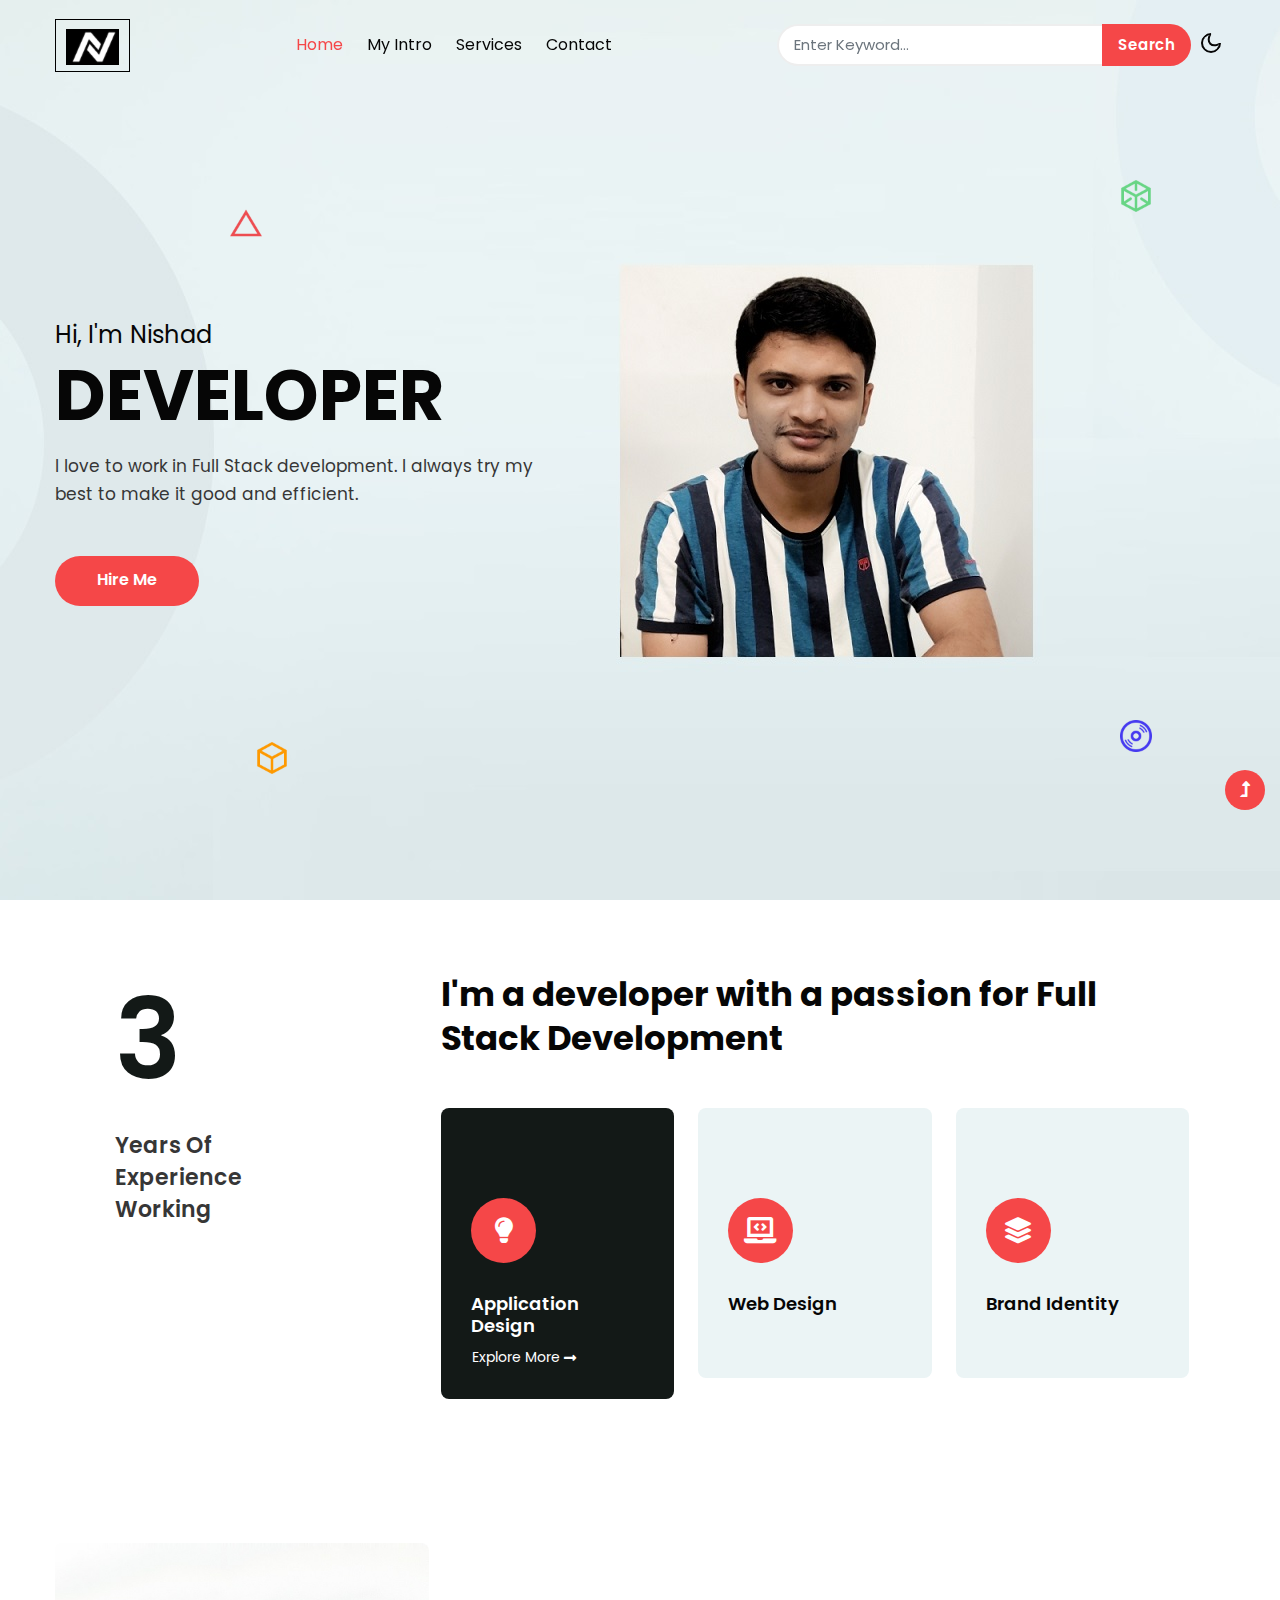
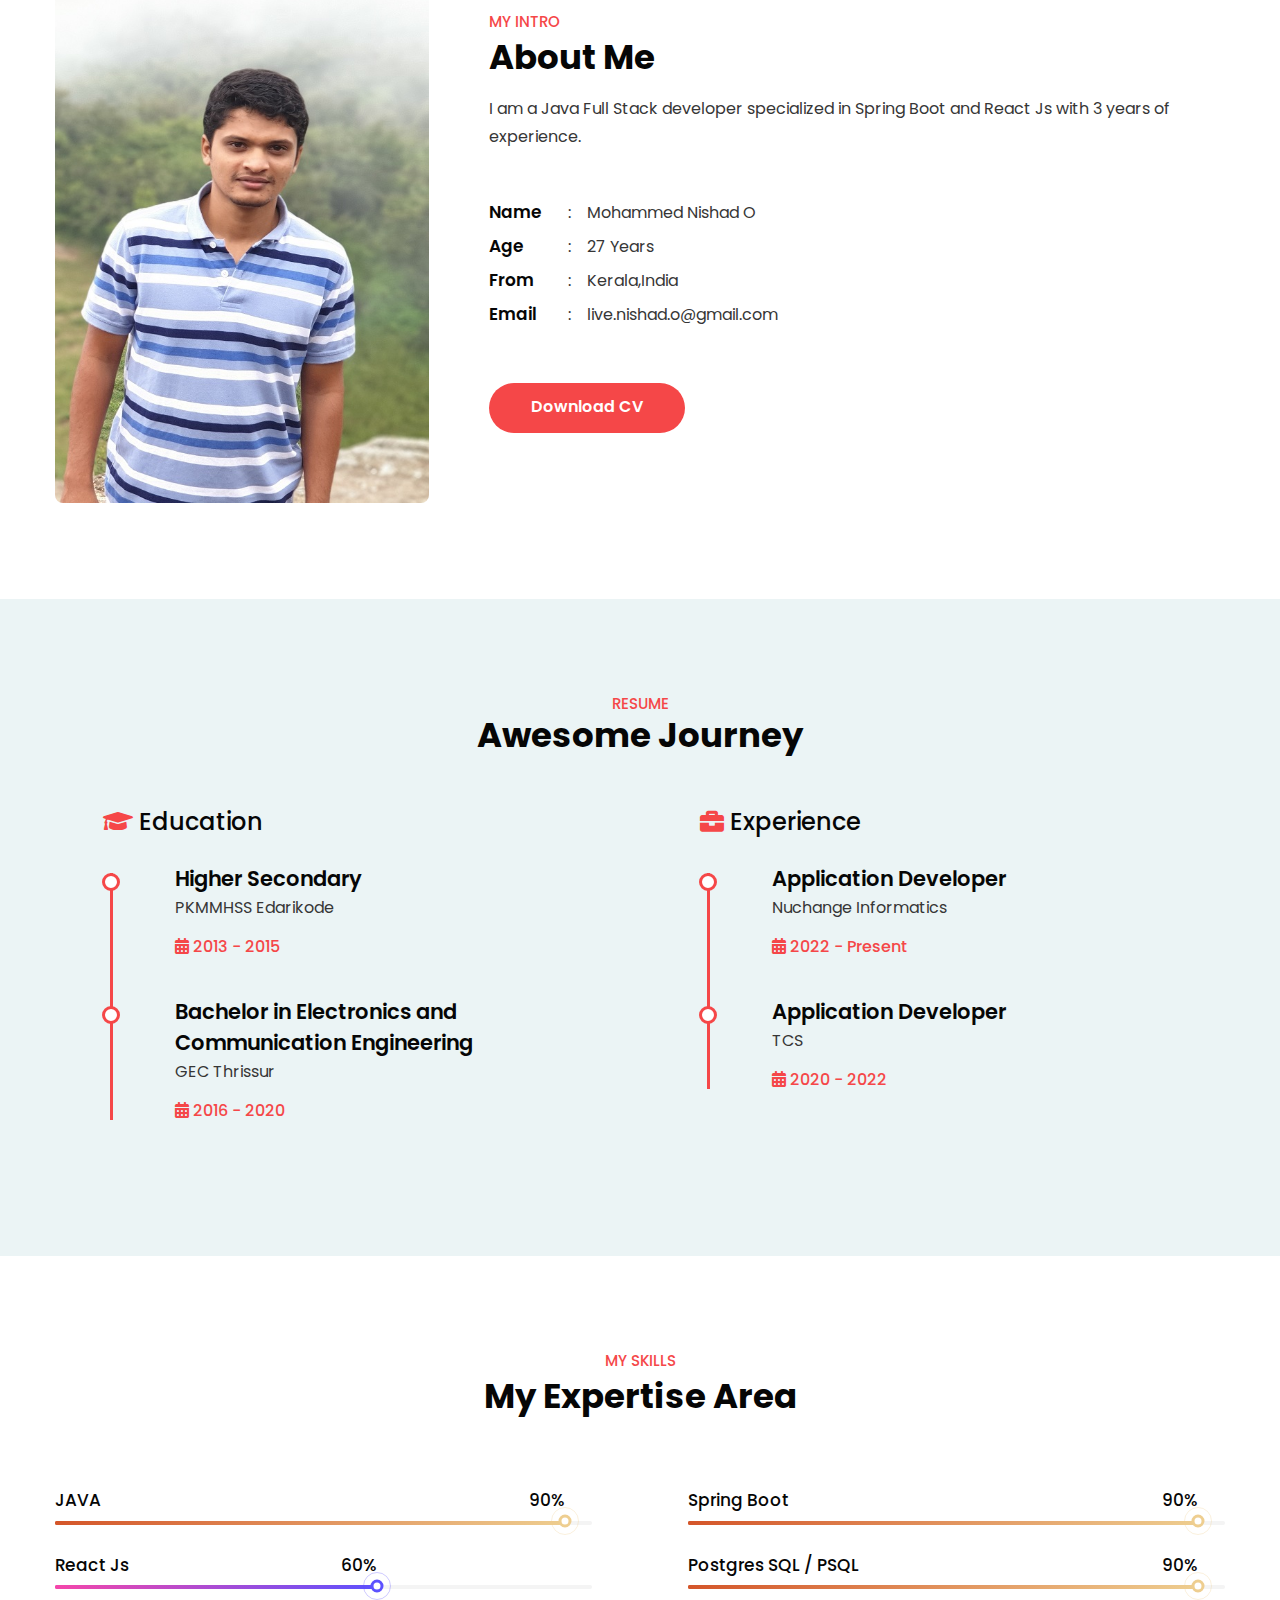
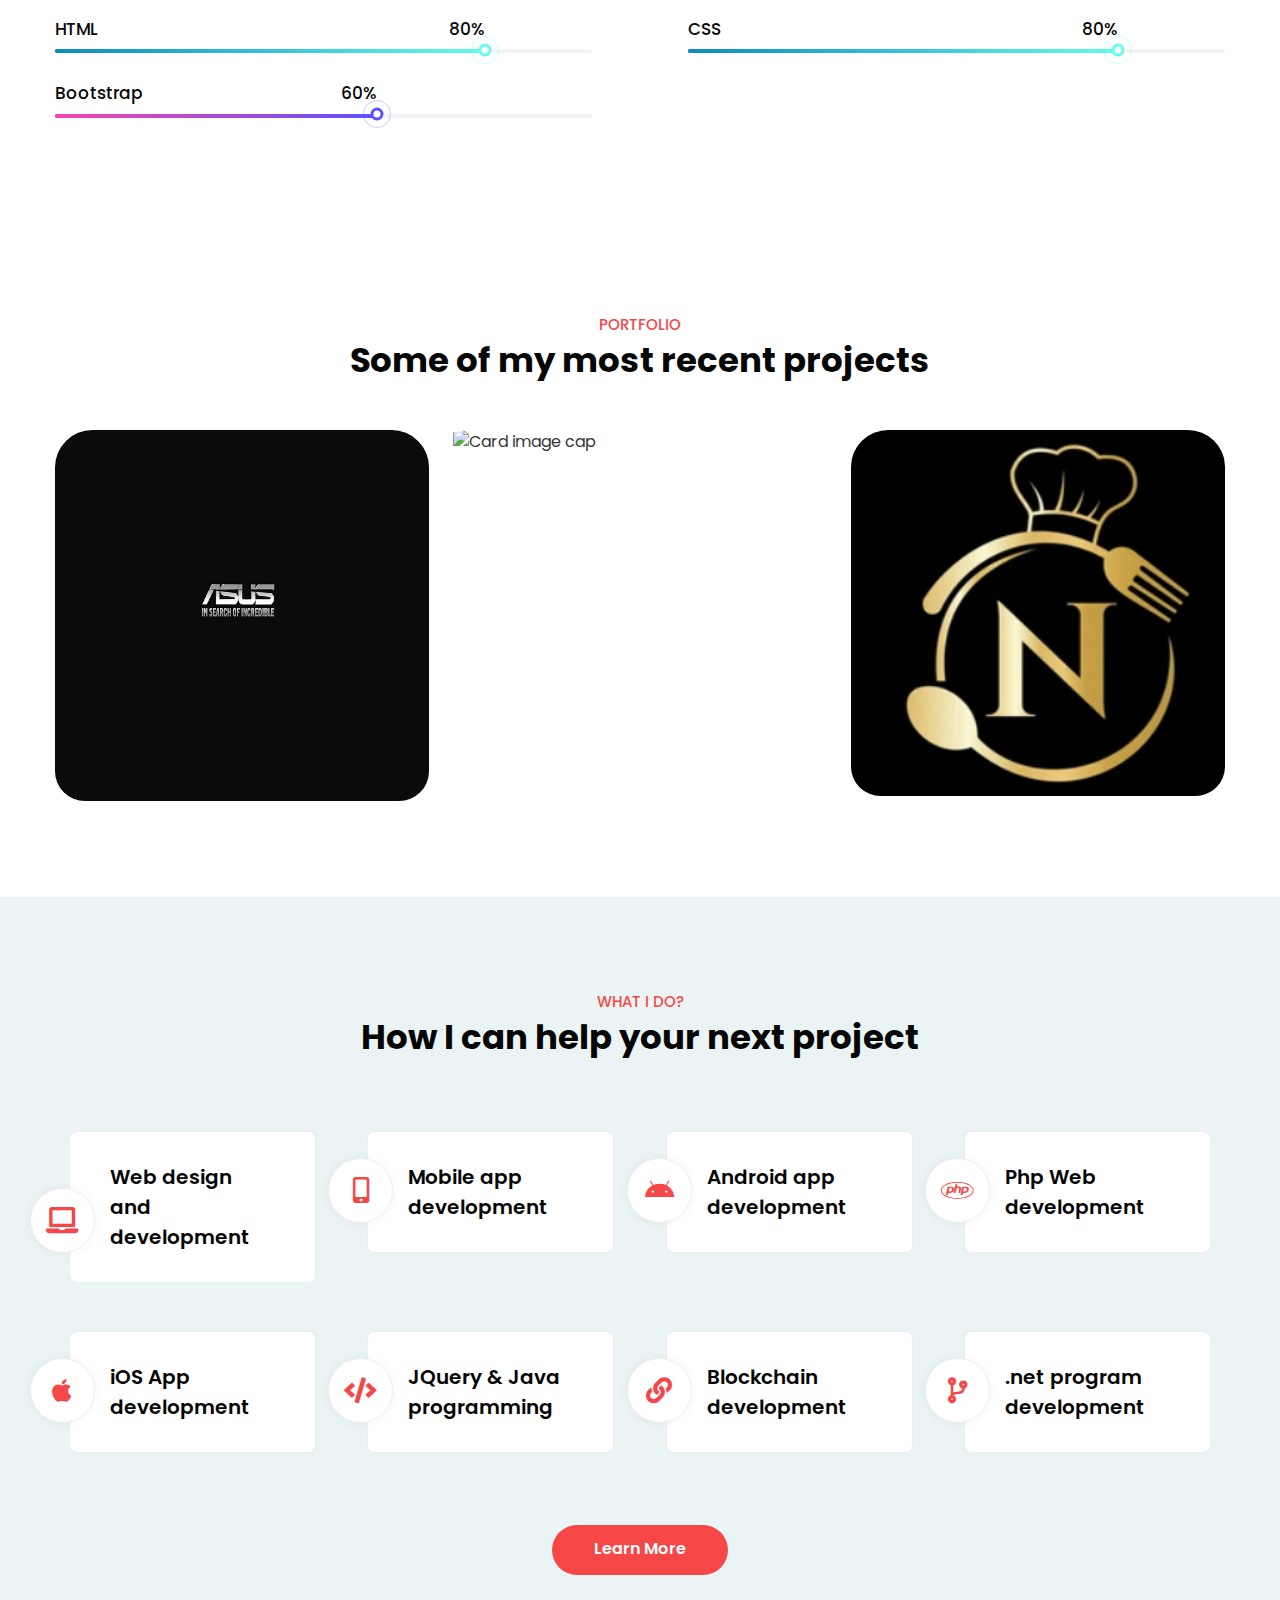
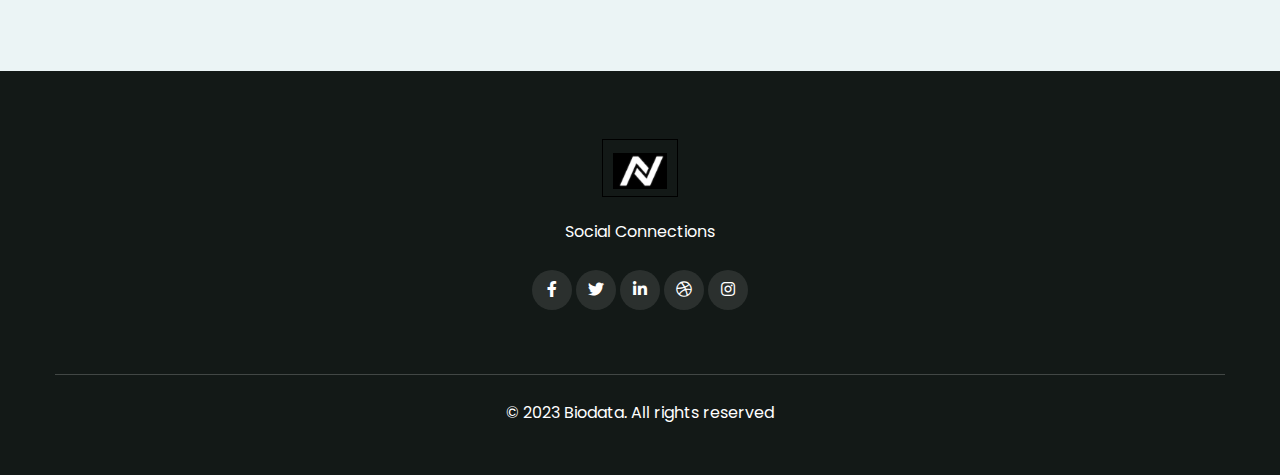
==== commit 0df84a8c: "changes for Job application" ====
--- a/index.html
+++ b/index.html
@@ -141,7 +141,7 @@
         <div class="container pt-lg-4">
             <div class="grids-area-hny main-cont-wthree-fea row">
                 <div class="col-md-3 col-sm-4 ps-xl-5">
-                    <h4 class="ab-exper-count mb-sm-4 ps-lg-4">2</h4>
+                    <h4 class="ab-exper-count mb-sm-4 ps-lg-4">3</h4>
                     <p class="ab-content ps-lg-4">years of experience working</p>
                 </div>
                 <div class="col-xl-8 col-md-9 col-sm-8 offset-xl-1 ps-xl-0 pe-xl-5 mt-sm-0 mt-4">
@@ -196,8 +196,8 @@
                 <div class="col-lg-8 ps-lg-5 mt-lg-0 mt-5">
                     <h5 class="title-small mb-1">My Intro</h5>
                     <h3 class="title-style">About Me</h3>
-                    <p class="mt-3">I am a Full Stack developer specialized in MERN stack with 2 years of experience.
-                        I primarily focus on Application Development and developed over 3 projects.</p>
+                    <p class="mt-3">I am a Java Full Stack developer specialized in Spring Boot and React Js with 3 years of experience.
+                    </p>
                     <div class="my-info mt-md-5 mt-4">
                         <ul class="single-info">
                             <li class="name-style">Name</li>
@@ -210,7 +210,7 @@
                             <li class="name-style">Age</li>
                             <li>:</li>
                             <li>
-                                <p>26 Years</p>
+                                <p>27 Years</p>
                             </li>
                         </ul>
                         <ul class="single-info">
@@ -248,6 +248,15 @@
                     <div class="timeline">
                         <div class="column">
                             <div class="title">
+                                <h2>Higher Secondary</h2>
+                            </div>
+                            <div class="description">
+                                <p>PKMMHSS Edarikode</p>
+                                <h6><i class="fas fa-calendar-alt"></i> 2013 - 2015</h6>
+                            </div>
+                        </div>
+                        <div class="column">
+                            <div class="title">
                                 <h2>Bachelor in Electronics and Communication Engineering</h2>
                             </div>
                             <div class="description">
@@ -255,15 +264,7 @@
                                 <h6><i class="fas fa-calendar-alt"></i> 2016 - 2020</h6>
                             </div>
                         </div>
-                        <div class="column">
-                            <div class="title">
-                                <h2>Higher Secondary</h2>
-                            </div>
-                            <div class="description">
-                                <p>PKMMHSS Edarikode</p>
-                                <h6><i class="fas fa-calendar-alt"></i> 2013 - 2015</h6>
-                            </div>
-                        </div>
+                        
                         
                     </div>
                 </div>
@@ -276,10 +277,20 @@
                                 <h2>Application Developer</h2>
                             </div>
                             <div class="description">
+                                <p>Nuchange Informatics</p>
+                                <h6><i class="fas fa-calendar-alt"></i> 2022 - Present</h6>
+                            </div>
+                        </div>
+                        <div class="column">
+                            <div class="title">
+                                <h2>Application Developer</h2>
+                            </div>
+                            <div class="description">
                                 <p>TCS</p>
                                 <h6><i class="fas fa-calendar-alt"></i> 2020 - 2022</h6>
                             </div>
                         </div>
+                       
                         
                     </div>
                 </div>
@@ -297,14 +308,6 @@
             </div>
             <div class="row py-lg-4">
                 <div class="col-lg-6 pe-lg-5">
-                    <div class="progress-info info1">
-                        <h6 class="progress-tittle">HTML/CSS <span class="">80%</span></h6>
-                        <div class="progress">
-                            <div class="progress-bar progress-bar-striped gradient-1" role="progressbar"
-                                style="width: 80%" aria-valuenow="90" aria-valuemin="0" aria-valuemax="100">
-                            </div>
-                        </div>
-                    </div>
                     <div class="progress-info info2">
                         <h6 class="progress-tittle">JAVA <span class="">90%</span>
                         </h6>
@@ -315,13 +318,30 @@
                         </div>
                     </div>
                     <div class="progress-info info3">
-                        <h6 class="progress-tittle">JavaScript <span class="">60%</span></h6>
+                        <h6 class="progress-tittle">React Js <span class="">60%</span></h6>
                         <div class="progress">
                             <div class="progress-bar progress-bar-striped gradient-3" role="progressbar"
                                 style="width: 60%" aria-valuenow="95" aria-valuemin="0" aria-valuemax="100">
                             </div>
                         </div>
                     </div>
+                    <div class="progress-info info1">
+                        <h6 class="progress-tittle">HTML<span class="">80%</span></h6>
+                        <div class="progress">
+                            <div class="progress-bar progress-bar-striped gradient-1" role="progressbar"
+                                style="width: 80%" aria-valuenow="90" aria-valuemin="0" aria-valuemax="100">
+                            </div>
+                        </div>
+                    </div>
+                    <div class="progress-info info3">
+                        <h6 class="progress-tittle">Bootstrap <span class="">60%</span></h6>
+                        <div class="progress">
+                            <div class="progress-bar progress-bar-striped gradient-3" role="progressbar"
+                                style="width: 60%" aria-valuenow="95" aria-valuemin="0" aria-valuemax="100">
+                            </div>
+                        </div>
+                    </div>
+
                     <!-- <div class="progress-info info4 mb-0">
                         <h6 class="progress-tittle">React JS <span class="">85%</span></h6>
                         <div class="progress">
@@ -332,23 +352,33 @@
                     </div> -->
                 </div>
                 <div class="col-lg-6 ps-lg-5 mt-lg-0 mt-5">
+                    <div class="progress-info info2">
+                        <h6 class="progress-tittle">Spring Boot <span class="">90%</span>
+                        </h6>
+                        <div class="progress">
+                            <div class="progress-bar progress-bar-striped gradient-2" role="progressbar"
+                                style="width: 95%" aria-valuenow="95" aria-valuemin="0" aria-valuemax="100">
+                            </div>
+                        </div>
+                    </div>
+                    <div class="progress-info info2">
+                        <h6 class="progress-tittle">Postgres SQL / PSQL<span class="">90%</span>
+                        </h6>
+                        <div class="progress">
+                            <div class="progress-bar progress-bar-striped gradient-2" role="progressbar"
+                                style="width: 95%" aria-valuenow="95" aria-valuemin="0" aria-valuemax="100">
+                            </div>
+                        </div>
+                    </div>
                     <div class="progress-info info1">
-                        <h6 class="progress-tittle">Bootstrap <span class="">80%</span></h6>
+                        <h6 class="progress-tittle">CSS<span class="">80%</span></h6>
                         <div class="progress">
                             <div class="progress-bar progress-bar-striped gradient-1" role="progressbar"
                                 style="width: 80%" aria-valuenow="90" aria-valuemin="0" aria-valuemax="100">
                             </div>
                         </div>
                     </div>
-                    <div class="progress-info info2">
-                        <h6 class="progress-tittle">Veeva Vault <span class="">90%</span>
-                        </h6>
-                        <div class="progress">
-                            <div class="progress-bar progress-bar-striped gradient-2" role="progressbar"
-                                style="width: 95%" aria-valuenow="95" aria-valuemin="0" aria-valuemax="100">
-                            </div>
-                        </div>
-                    </div>
+                    
                     <!-- <div class="progress-info info3">
                         <h6 class="progress-tittle">Graphic Design <span class="">60%</span></h6>
                         <div class="progress">
@@ -676,7 +706,7 @@
                 </div>
             </div>
             <!-- copyright -->
-            <p class="copy-right-w3 text-white mt-5 pt-4">© 2021 Biodata. All rights reserved
+            <p class="copy-right-w3 text-white mt-5 pt-4">© 2023 Biodata. All rights reserved
               
             </p>
         </div>
